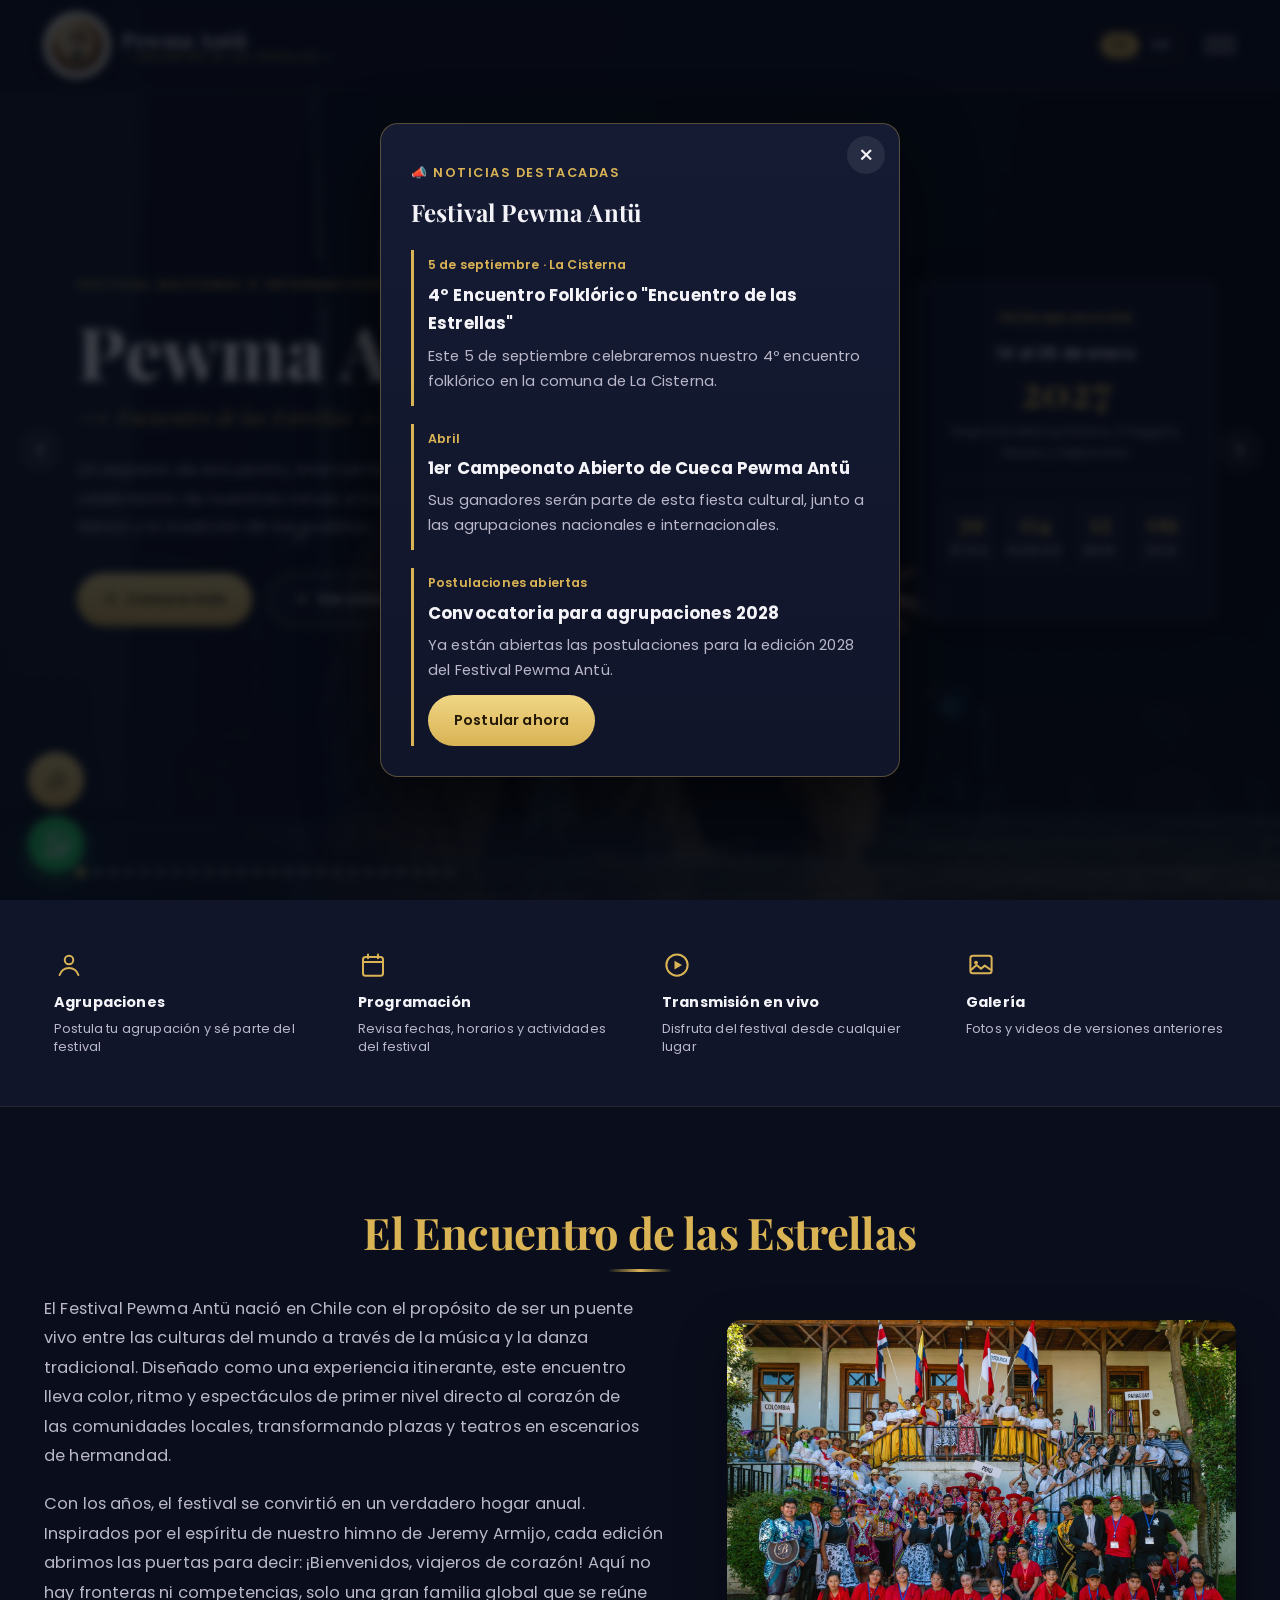
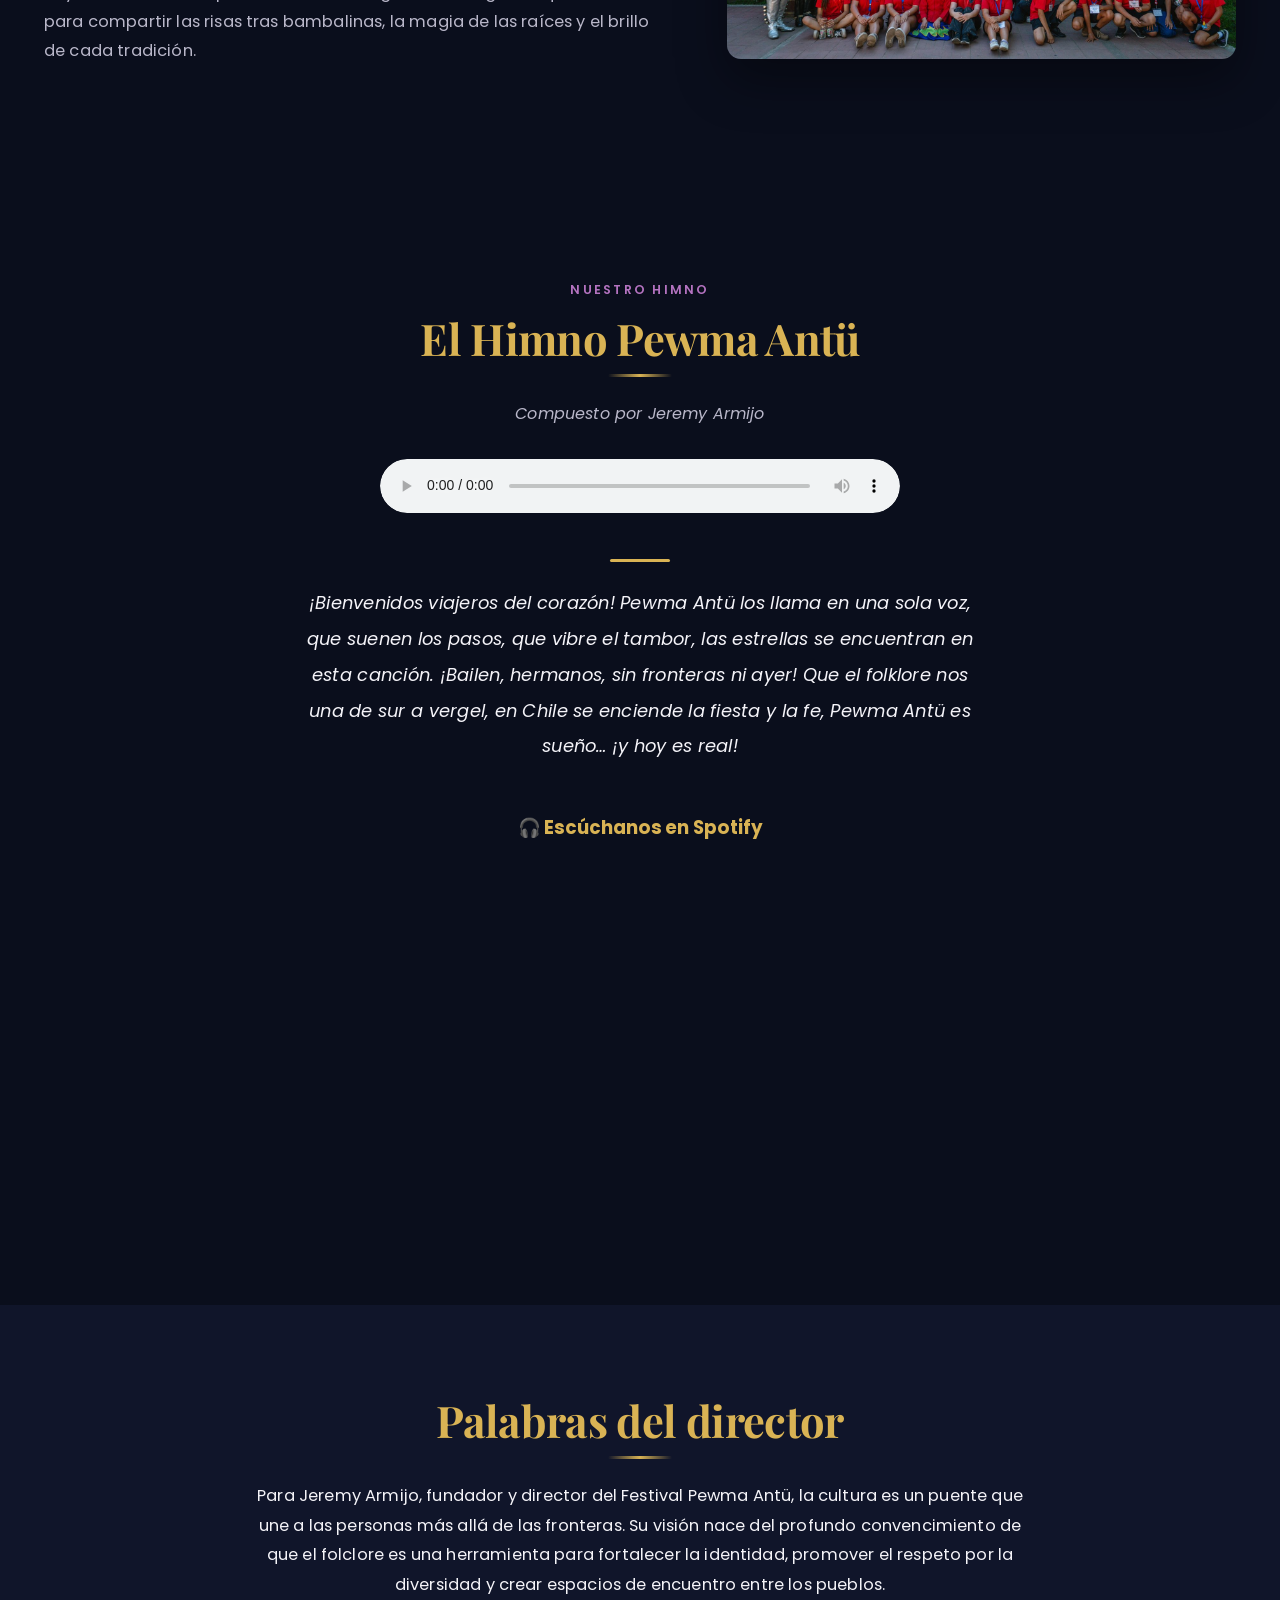
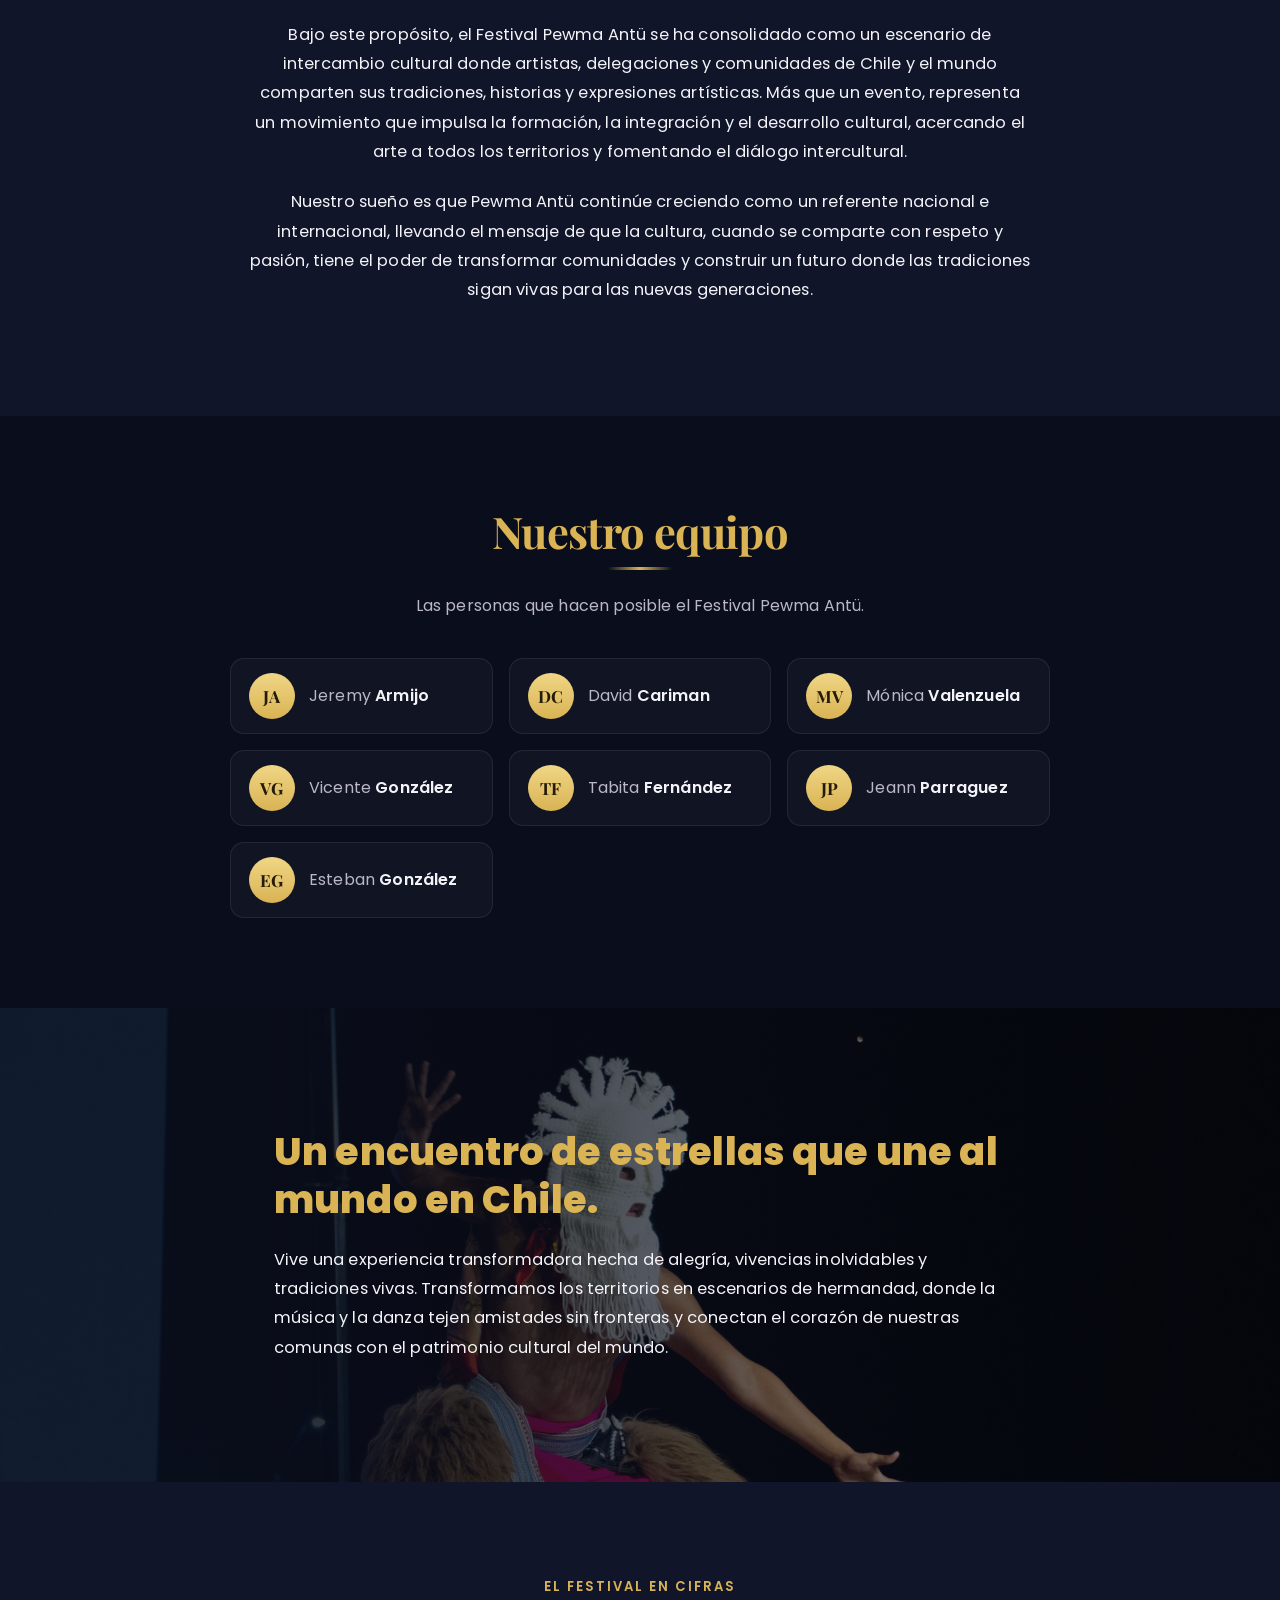
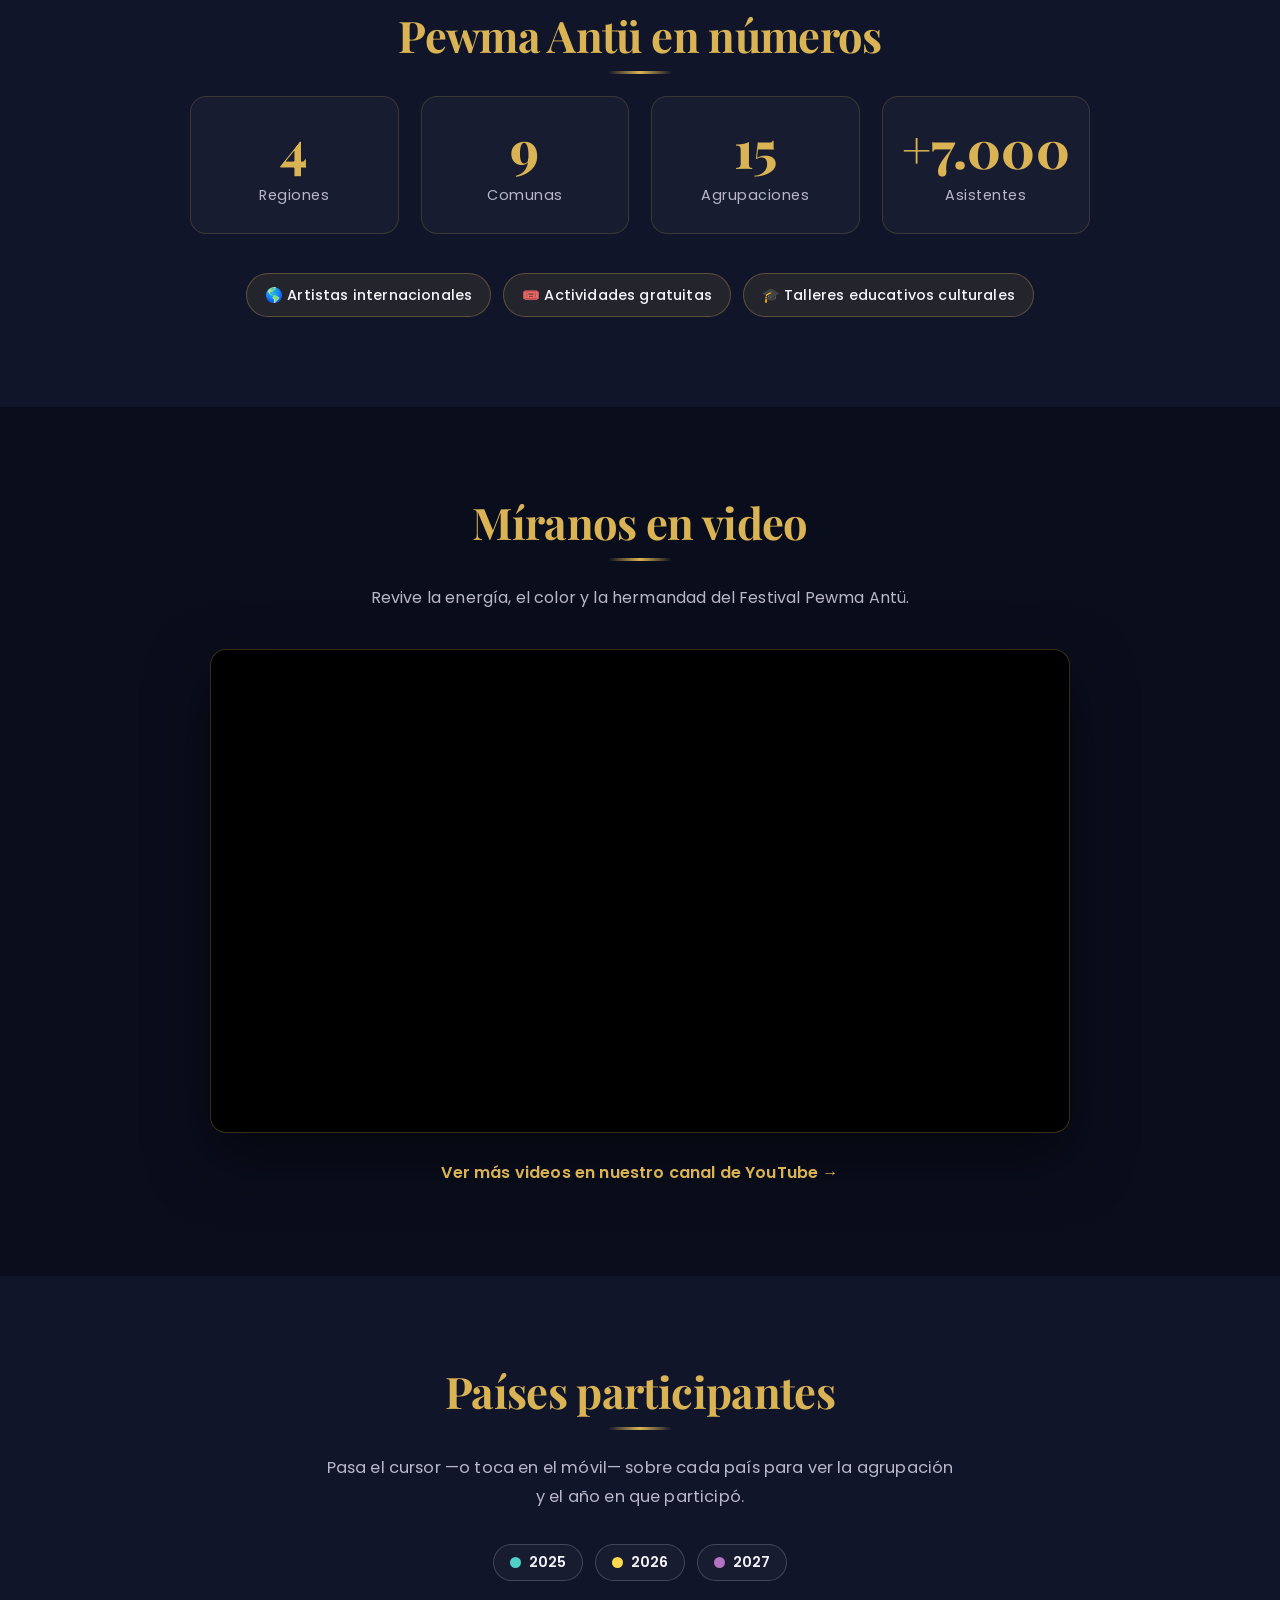
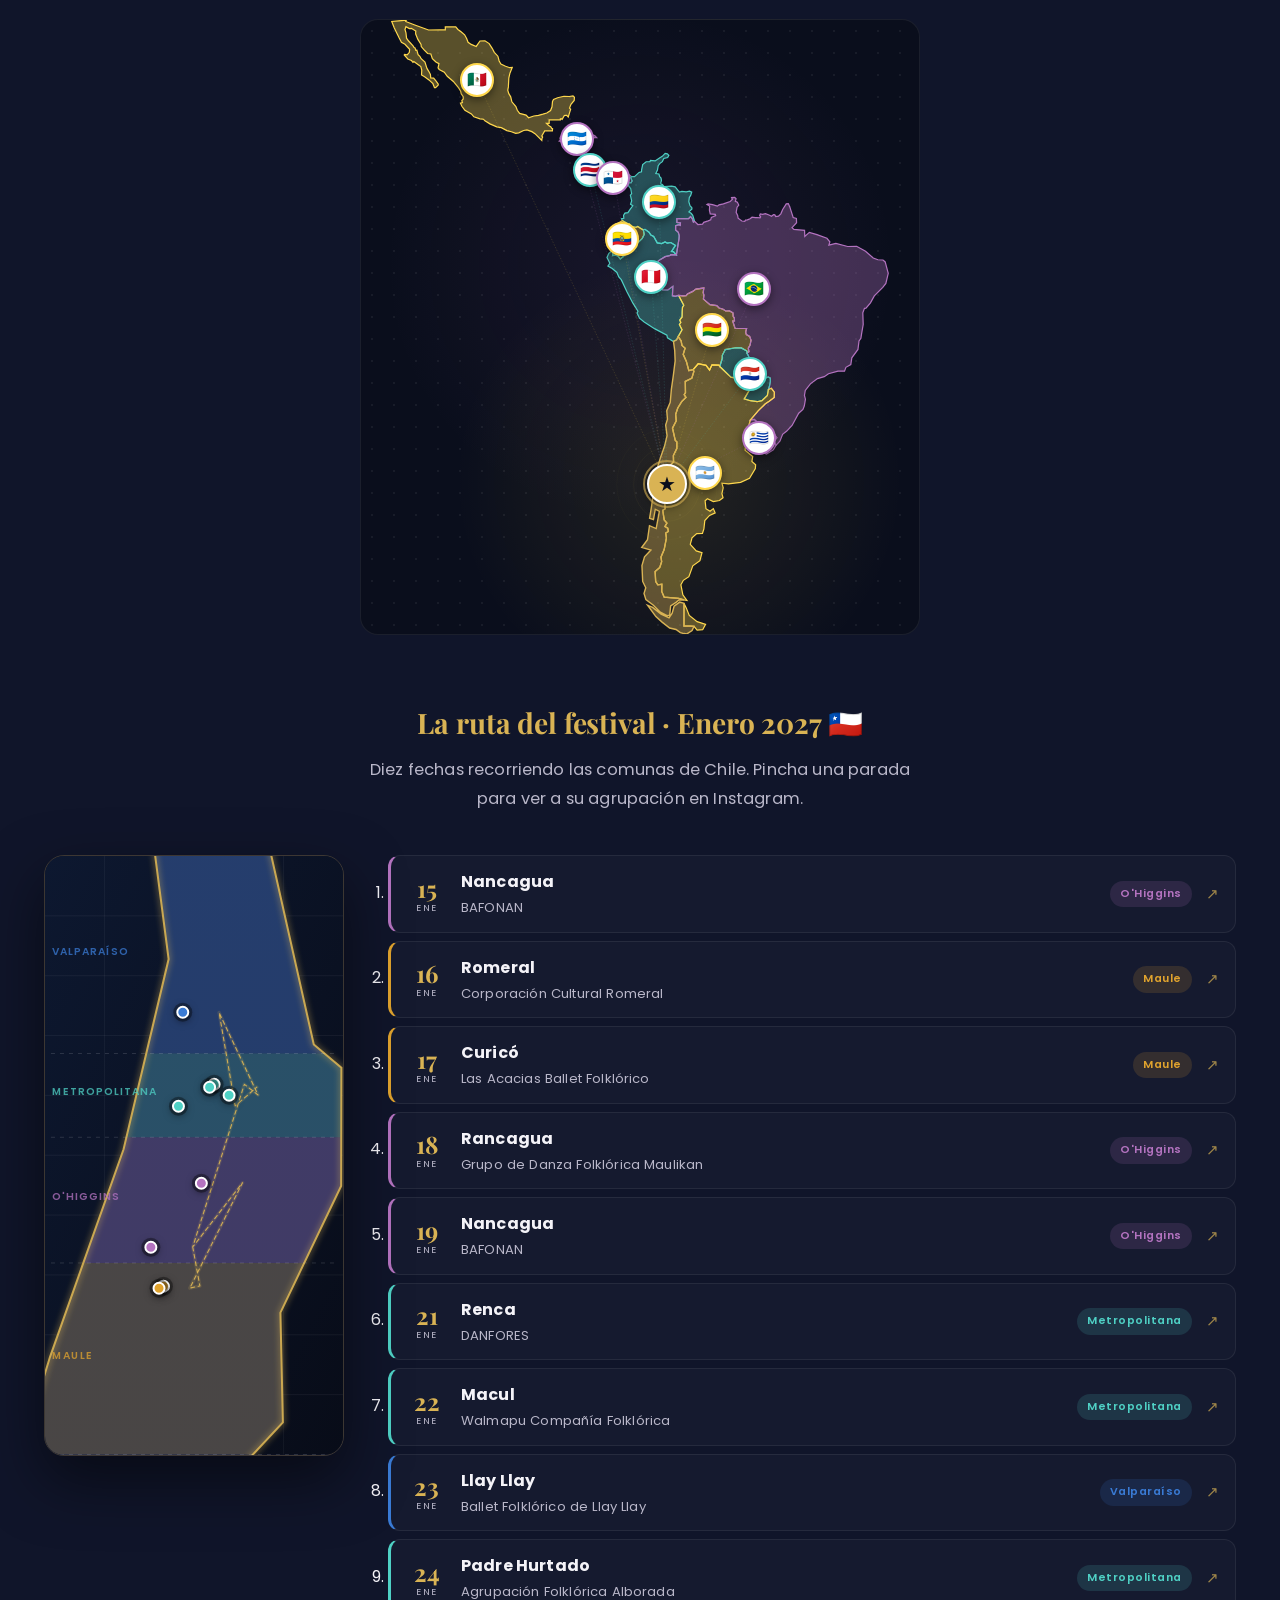
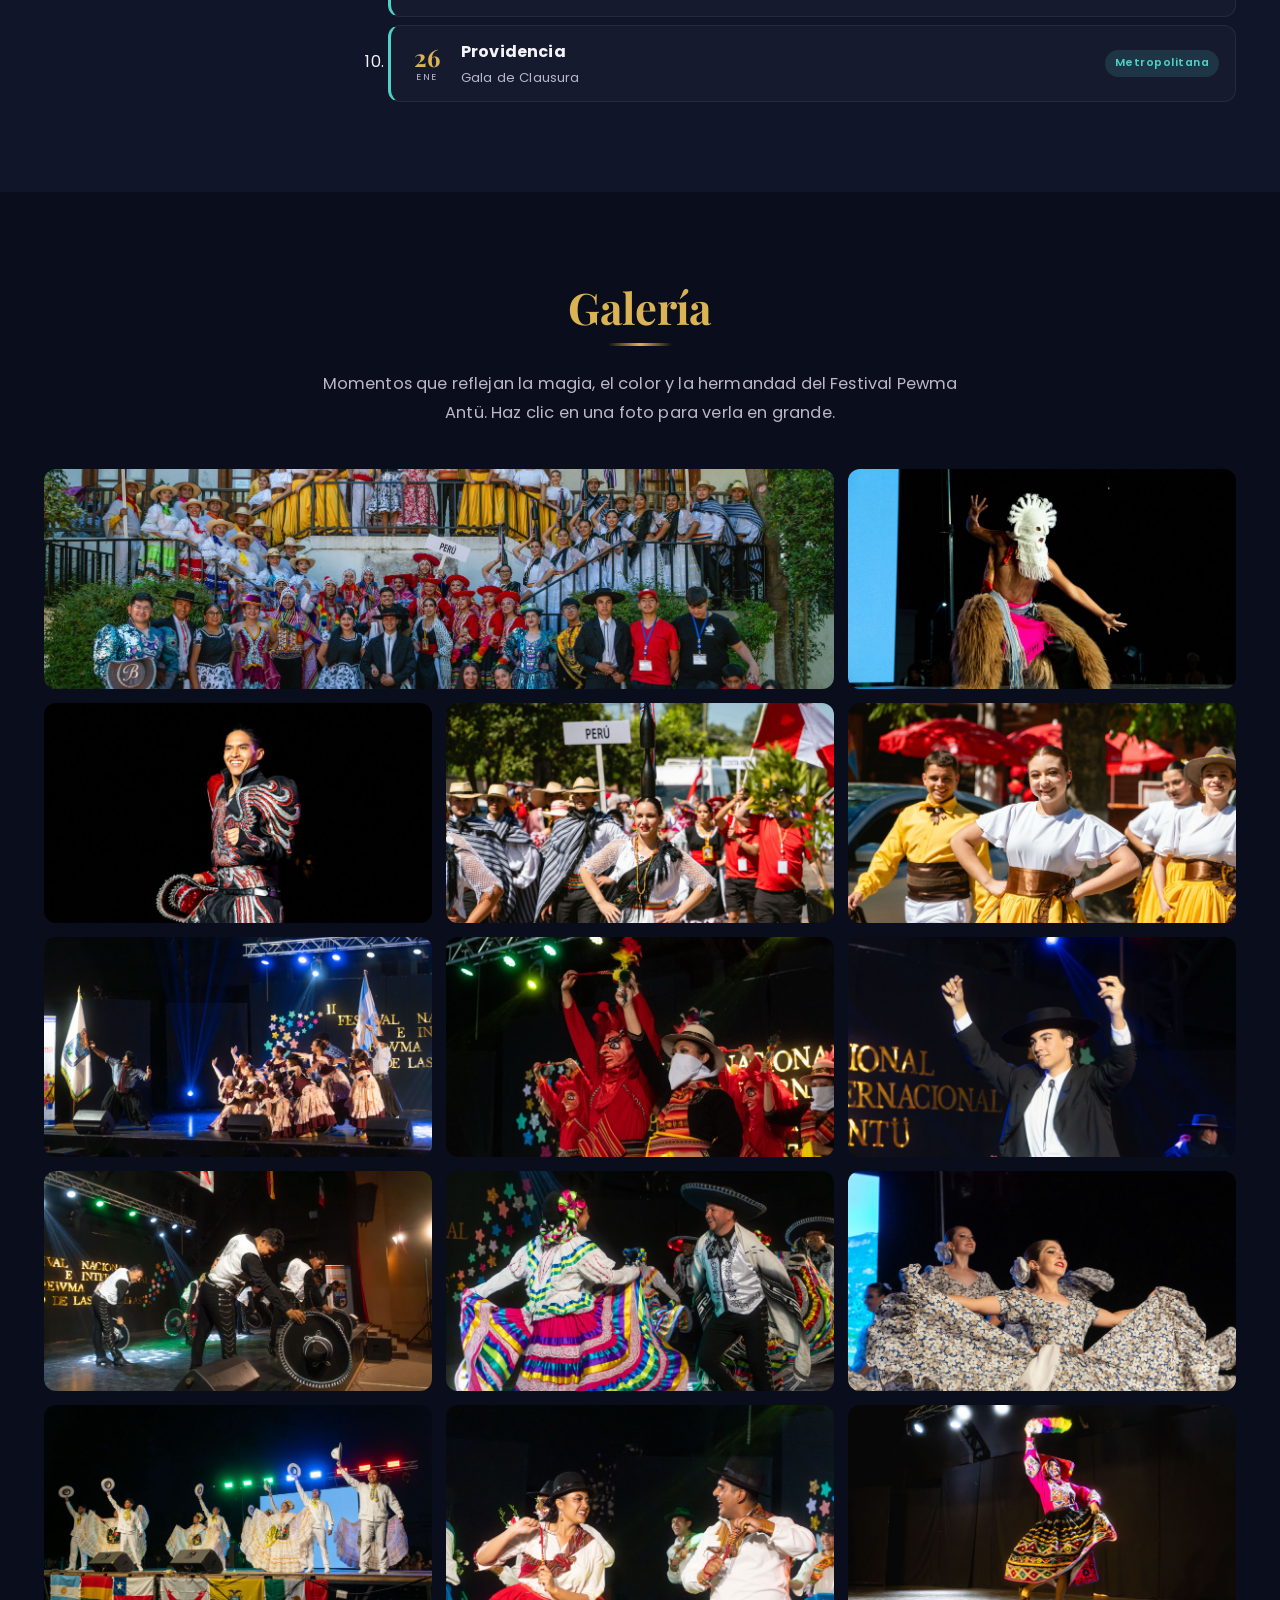
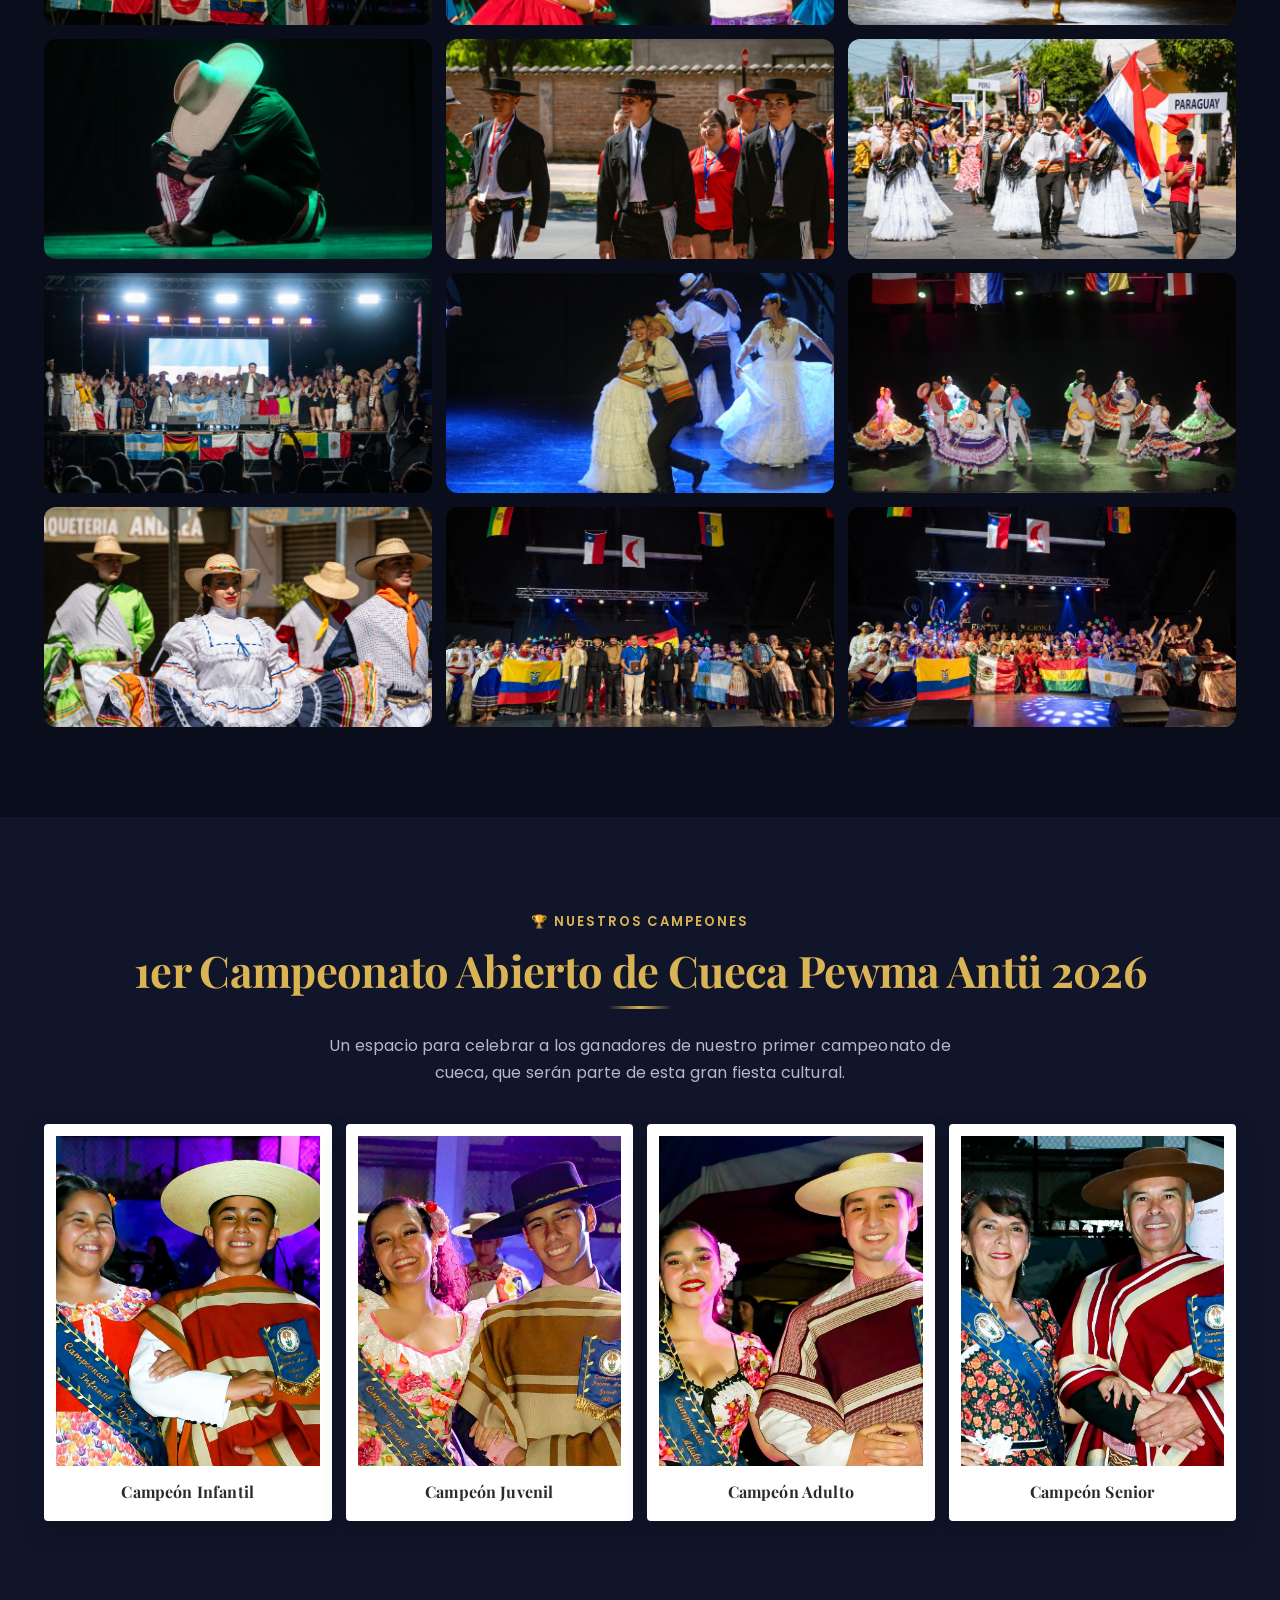
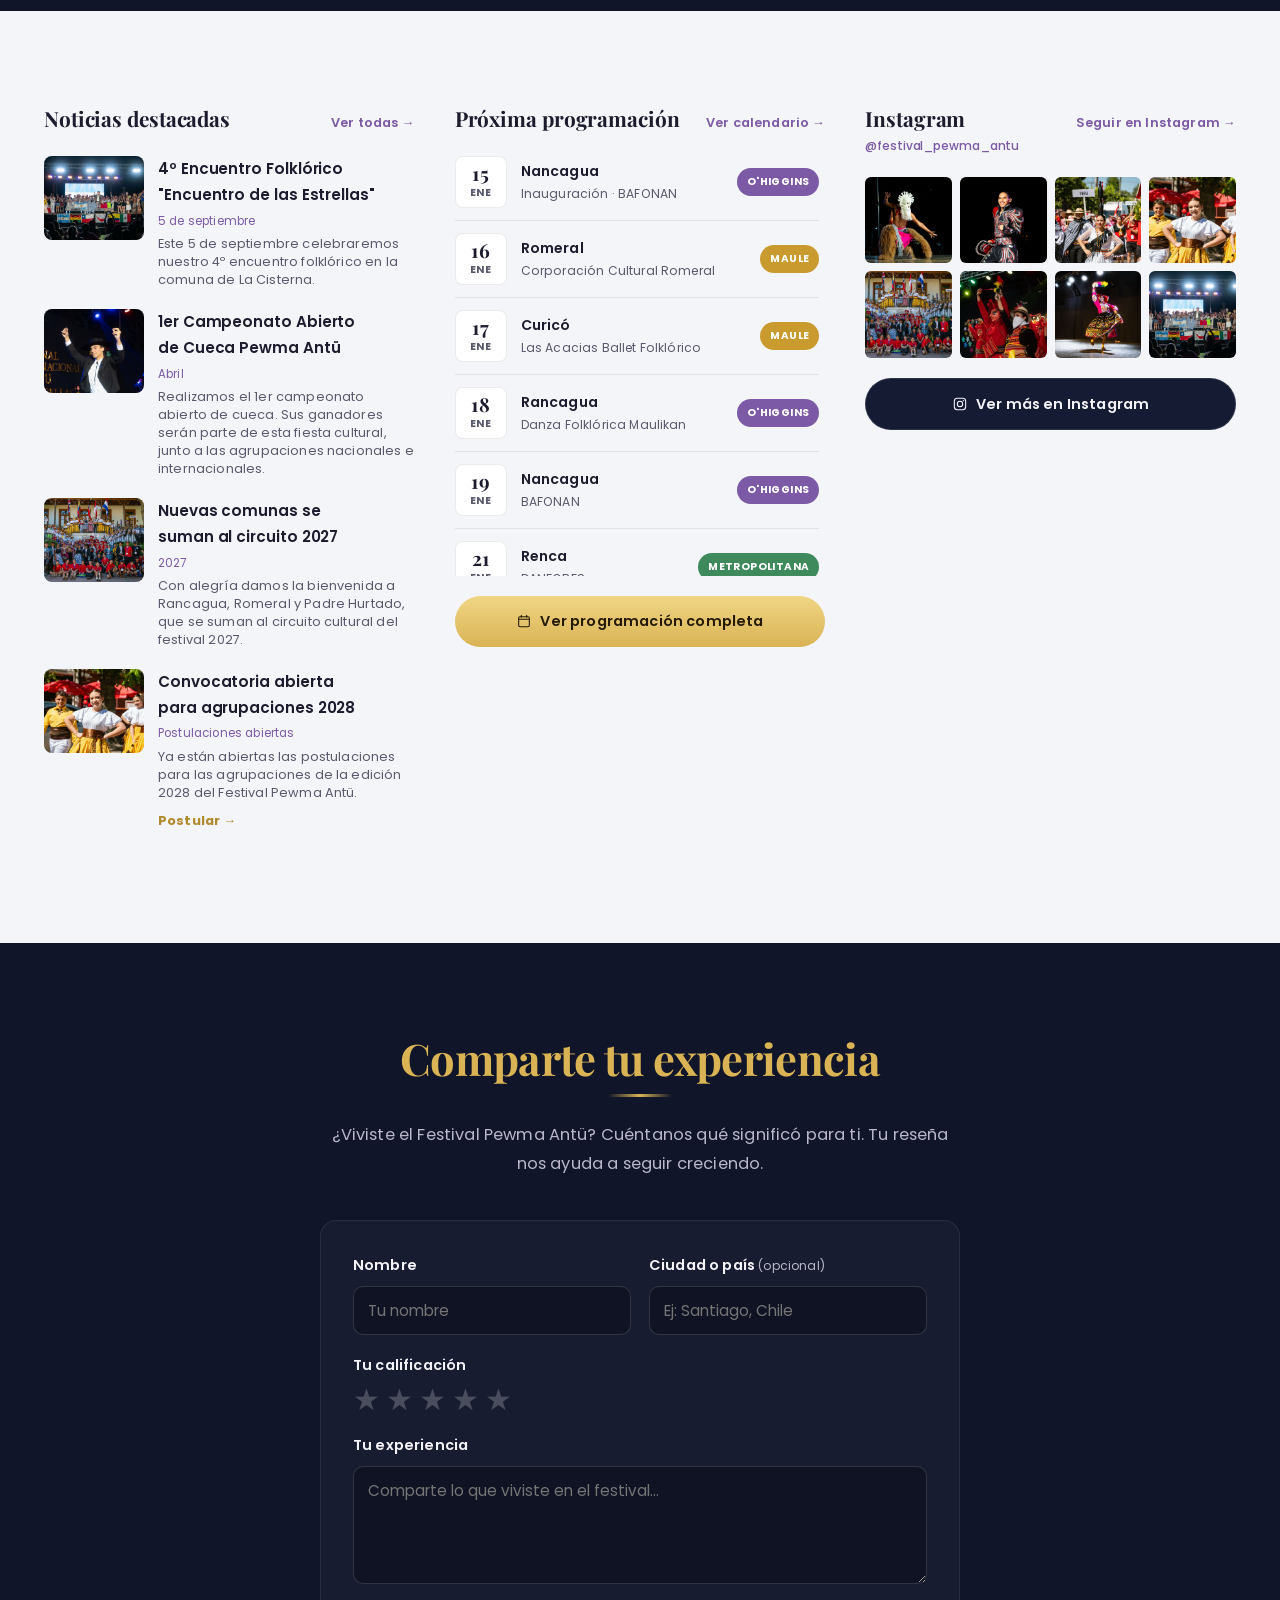
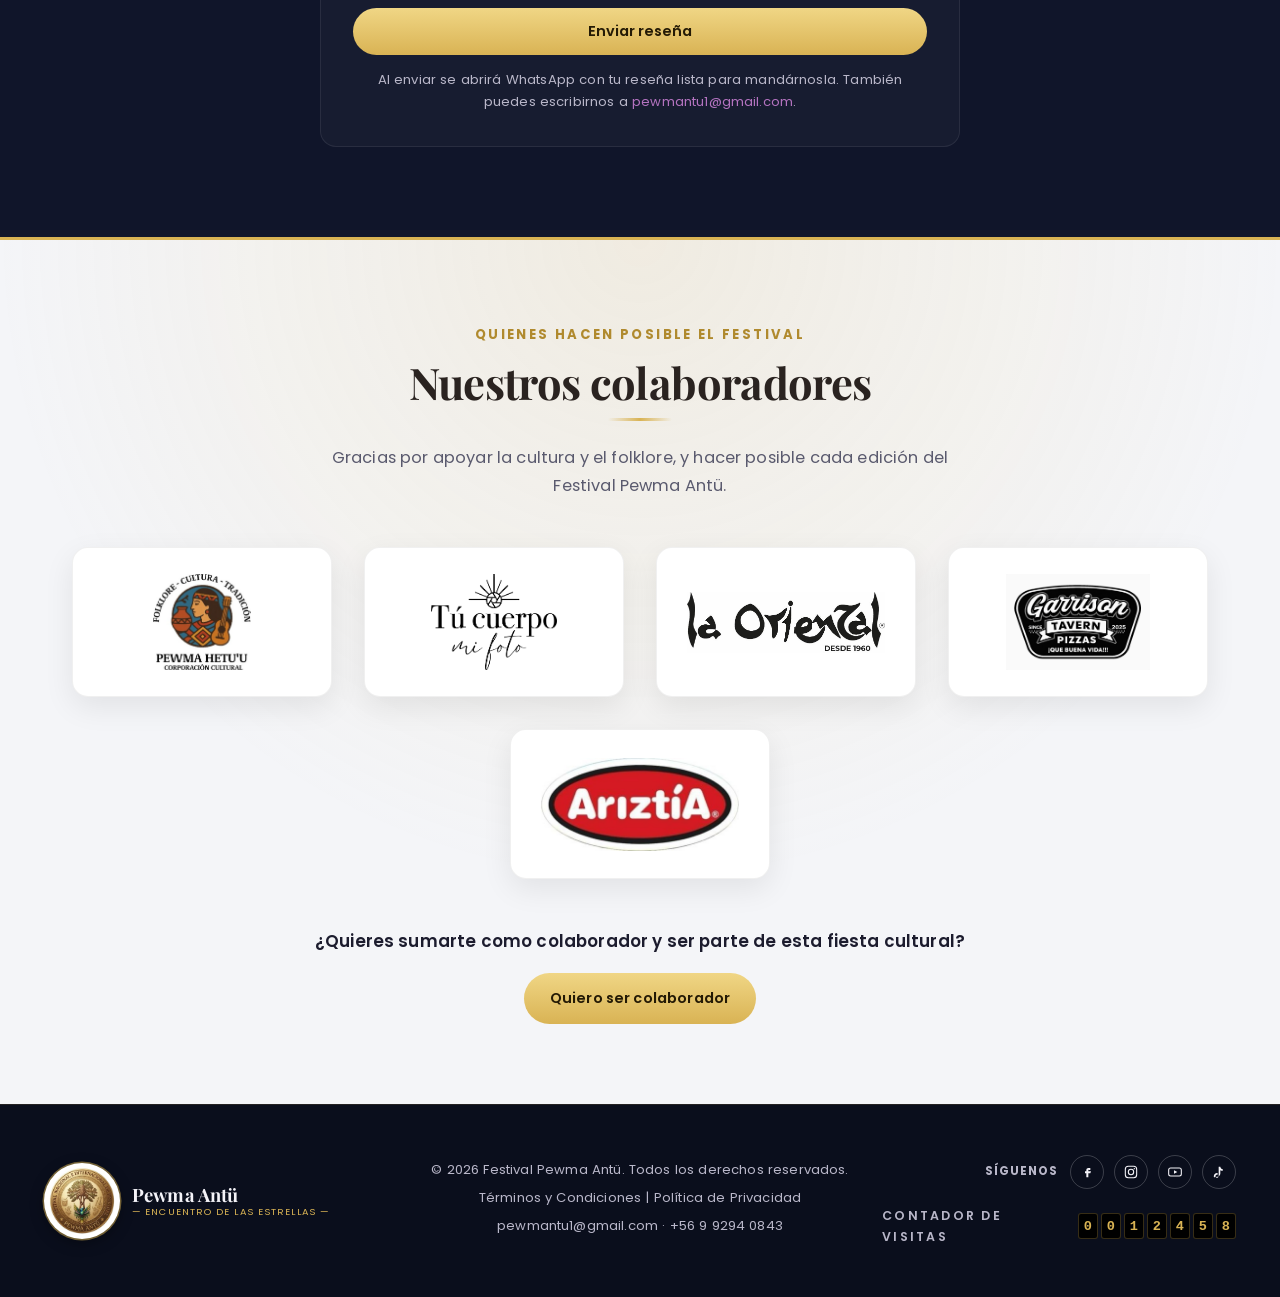
==== index.html @ 7120abb0 "Fix: la galeria quedaba invisible en celulares por el umbral de la animacion El observador de scroll" ====
<!DOCTYPE html>
<html lang="es">
<head>
  <meta charset="UTF-8" />
  <meta name="viewport" content="width=device-width, initial-scale=1.0" />
  <title>Festival Pewma Antü — Encuentro de las Estrellas</title>
  <meta name="description" content="Festival Nacional e Internacional de Folklore Pewma Antü: música, danza tradicional y hermandad cultural. 14 al 26 de enero de 2027." />

  <!-- Open Graph -->
  <meta property="og:title" content="Festival Pewma Antü — Encuentro de las Estrellas" />
  <meta property="og:description" content="Un espacio de encuentro, intercambio cultural y celebración de nuestras raíces a través de la música, la danza y la tradición de los pueblos." />
  <meta property="og:type" content="website" />
  <!-- TODO: idealmente una imagen recortada a 1200x630 para redes sociales -->
  <meta property="og:image" content="img/danzante-mascara.jpg" />

  <!-- Favicon: logo del festival -->
  <link rel="icon" href="img/logo.jpg" />

  <!-- Google Fonts: Playfair Display para títulos, Poppins para texto -->
  <link rel="preconnect" href="https://fonts.googleapis.com" />
  <link rel="preconnect" href="https://fonts.gstatic.com" crossorigin />
  <link href="https://fonts.googleapis.com/css2?family=Playfair+Display:wght@600;700;800&family=Poppins:wght@400;500;600;700&display=swap" rel="stylesheet" />

  <link rel="stylesheet" href="css/styles.css?v=35" />
</head>
<body>

  <!-- ===== NAVBAR ===== -->
  <header class="navbar" id="navbar">
    <div class="navbar__container">
      <a href="#inicio" class="navbar__brand" aria-label="Pewma Antü, ir al inicio">
        <img src="img/logo.jpg" alt="Logo del Festival Pewma Antü" class="navbar__logo-icon" width="46" height="46" />
        <span class="navbar__brand-text">
          <span class="navbar__brand-title">Pewma Antü</span>
          <span class="navbar__brand-sub">— Encuentro de las Estrellas —</span>
        </span>
      </a>

      <nav class="navbar__nav" id="navMenu" aria-label="Navegación principal">
        <a href="#inicio" class="navbar__link navbar__link--active">Inicio</a>

        <div class="navbar__item navbar__item--dropdown">
          <button class="navbar__link navbar__dropdown-toggle" aria-haspopup="true" aria-expanded="false">
            El Festival
            <svg width="12" height="12" viewBox="0 0 24 24" fill="none" aria-hidden="true"><path d="M6 9l6 6 6-6" stroke="currentColor" stroke-width="2" stroke-linecap="round" stroke-linejoin="round"/></svg>
          </button>
          <div class="navbar__dropdown-menu">
            <a href="#sobre">Sobre el festival</a>
            <a href="#vision">Palabras del director</a>
            <a href="#equipo">Nuestro equipo</a>
            <a href="#participantes">Países participantes</a>
            <a href="#himno">El himno</a>
          </div>
        </div>

        <div class="navbar__item navbar__item--dropdown">
          <button class="navbar__link navbar__dropdown-toggle" aria-haspopup="true" aria-expanded="false">
            Programación
            <svg width="12" height="12" viewBox="0 0 24 24" fill="none" aria-hidden="true"><path d="M6 9l6 6 6-6" stroke="currentColor" stroke-width="2" stroke-linecap="round" stroke-linejoin="round"/></svg>
          </button>
          <div class="navbar__dropdown-menu">
            <a href="#programacion">Próxima programación</a>
            <a href="#programacion">Calendario completo</a>
          </div>
        </div>

        <a href="https://docs.google.com/forms/d/1DiutEuJFgdkJIMiUUsCLzcAjeJ8zK-mjoTYxOxi1bxI/viewform" class="navbar__link" target="_blank" rel="noopener">Agrupaciones</a>

        <div class="navbar__item navbar__item--dropdown">
          <button class="navbar__link navbar__dropdown-toggle" aria-haspopup="true" aria-expanded="false">
            Galería
            <svg width="12" height="12" viewBox="0 0 24 24" fill="none" aria-hidden="true"><path d="M6 9l6 6 6-6" stroke="currentColor" stroke-width="2" stroke-linecap="round" stroke-linejoin="round"/></svg>
          </button>
          <div class="navbar__dropdown-menu">
            <a href="#galeria">Fotos</a>
            <a href="https://www.youtube.com/@FNIPewmant%C3%BC" target="_blank" rel="noopener">Videos</a>
          </div>
        </div>

        <a href="#noticias" class="navbar__link">Noticias</a>
        <a href="https://www.youtube.com/@FNIPewmant%C3%BC" class="navbar__link" target="_blank" rel="noopener">Transmisión en vivo</a>
        <a href="#contacto" class="navbar__link">Contacto</a>
      </nav>

      <div class="lang-switch" role="group" aria-label="Idioma / Language">
        <button type="button" class="lang-switch__btn is-active" data-lang="es">ES</button>
        <button type="button" class="lang-switch__btn" data-lang="en">EN</button>
      </div>

      <button class="navbar__toggle" id="navToggle" aria-label="Abrir menú de navegación" aria-expanded="false" aria-controls="navMenu">
        <span></span><span></span><span></span>
      </button>
    </div>
  </header>

  <main>
    <!-- ===== HERO / CARRUSEL ===== -->
    <section class="hero" id="inicio" aria-label="Presentación del festival">
      <div class="hero__carousel" id="heroCarousel">

        <div class="hero__slide hero__slide--active" data-slide="0">
          <img src="img/danzante-mascara.jpg" alt="Danzante con máscara tejida blanca y traje tradicional durante una presentación nocturna" class="hero__bg-img" id="hero-img" />
          <div class="hero__overlay"></div>
        </div>

        <div class="hero__slide" data-slide="1">
          <img src="img/caporal.jpg" alt="Bailarín con traje de caporal bordado en rojo y plateado sonriendo en el escenario" class="hero__bg-img" />
          <div class="hero__overlay"></div>
        </div>

        <div class="hero__slide" data-slide="2">
          <img src="img/pasacalle-peru.jpg" alt="Bailarina de la delegación de Perú en el pasacalle del festival" class="hero__bg-img" />
          <div class="hero__overlay"></div>
        </div>

        <div class="hero__slide" data-slide="3">
          <img src="img/pasacalle-amarillo.jpg" alt="Jóvenes bailarines con trajes amarillos y blancos sonriendo en el pasacalle" class="hero__bg-img" />
          <div class="hero__overlay"></div>
        </div>

        <div class="hero__slide" data-slide="4">
          <img src="img/grupo-internacional.jpg" alt="Delegaciones internacionales del festival con las banderas de sus países" class="hero__bg-img" />
          <div class="hero__overlay"></div>
        </div>
        <div class="hero__slide" data-slide="5">
          <img src="img/galeria-01.jpg" alt="Agrupación en el escenario del Festival Pewma Antü" class="hero__bg-img" />
          <div class="hero__overlay"></div>
        </div>
        <div class="hero__slide" data-slide="6">
          <img src="img/galeria-02.jpg" alt="Danza tradicional con trajes rojos y máscaras en el escenario" class="hero__bg-img" />
          <div class="hero__overlay"></div>
        </div>
        <div class="hero__slide" data-slide="7">
          <img src="img/galeria-03.jpg" alt="Bailarín de cueca con sombrero levantando los brazos" class="hero__bg-img" />
          <div class="hero__overlay"></div>
        </div>
        <div class="hero__slide" data-slide="8">
          <img src="img/galeria-04.jpg" alt="Bailarines con trajes negros tradicionales en escena" class="hero__bg-img" />
          <div class="hero__overlay"></div>
        </div>
        <div class="hero__slide" data-slide="9">
          <img src="img/galeria-05.jpg" alt="Pareja de baile con trajes coloridos girando en el escenario" class="hero__bg-img" />
          <div class="hero__overlay"></div>
        </div>
        <div class="hero__slide" data-slide="10">
          <img src="img/galeria-06.jpg" alt="Dos bailarinas con vestidos floreados tradicionales" class="hero__bg-img" />
          <div class="hero__overlay"></div>
        </div>
        <div class="hero__slide" data-slide="11">
          <img src="img/galeria-07.jpg" alt="Delegaciones en el escenario con las banderas de sus países" class="hero__bg-img" />
          <div class="hero__overlay"></div>
        </div>
        <div class="hero__slide" data-slide="12">
          <img src="img/galeria-08.jpg" alt="Pareja con trajes tradicionales rojos en el escenario" class="hero__bg-img" />
          <div class="hero__overlay"></div>
        </div>
        <div class="hero__slide" data-slide="13">
          <img src="img/galeria-09.jpg" alt="Bailarina con vestido andino colorido en plena danza" class="hero__bg-img" />
          <div class="hero__overlay"></div>
        </div>
        <div class="hero__slide" data-slide="14">
          <img src="img/galeria-10.jpg" alt="Danzante con traje verde y sombrero alto bajo luces de escenario" class="hero__bg-img" />
          <div class="hero__overlay"></div>
        </div>
        <div class="hero__slide" data-slide="15">
          <img src="img/galeria-11.jpg" alt="Delegación caminando en el pasacalle del festival" class="hero__bg-img" />
          <div class="hero__overlay"></div>
        </div>
        <div class="hero__slide" data-slide="16">
          <img src="img/galeria-12.jpg" alt="Pasacalle con las banderas de Perú y Paraguay" class="hero__bg-img" />
          <div class="hero__overlay"></div>
        </div>
        <div class="hero__slide" data-slide="17">
          <img src="img/galeria-13.jpg" alt="Gran final en el escenario con delegaciones y banderas" class="hero__bg-img" />
          <div class="hero__overlay"></div>
        </div>
        <div class="hero__slide" data-slide="18">
          <img src="img/galeria-14.jpg" alt="Bailarines con vestidos blancos tradicionales en el escenario" class="hero__bg-img" />
          <div class="hero__overlay"></div>
        </div>
        <div class="hero__slide" data-slide="19">
          <img src="img/campeon-1.jpg" alt="Agrupaciones bailando en el escenario del festival" class="hero__bg-img" />
          <div class="hero__overlay"></div>
        </div>
        <div class="hero__slide" data-slide="20">
          <img src="img/campeon-2.jpg" alt="Premiación con las delegaciones internacionales" class="hero__bg-img" />
          <div class="hero__overlay"></div>
        </div>
        <div class="hero__slide" data-slide="21">
          <img src="img/campeon-3.jpg" alt="Integrantes del festival con sus trajes tradicionales" class="hero__bg-img" />
          <div class="hero__overlay"></div>
        </div>
        <div class="hero__slide" data-slide="22">
          <img src="img/campeon-4.jpg" alt="Baile de las agrupaciones bajo las banderas" class="hero__bg-img" />
          <div class="hero__overlay"></div>
        </div>
        <div class="hero__slide" data-slide="23">
          <img src="img/campeon-5.jpg" alt="Foto grupal del festival con las delegaciones y banderas" class="hero__bg-img" />
          <div class="hero__overlay"></div>
        </div>

        <!-- Contenido de texto, fijo sobre el carrusel -->
        <div class="hero__content">
          <p class="hero__eyebrow fade-in">Festival Nacional e Internacional de Folklore</p>
          <h1 class="hero__title fade-in">Pewma Antü</h1>
          <p class="hero__ornament-line fade-in"><span class="hero__ornament">⟶</span> Encuentro de las Estrellas <span class="hero__ornament">⟵</span></p>
          <p class="hero__text fade-in">Un espacio de encuentro, intercambio cultural y celebración de nuestras raíces a través de la música, la danza y la tradición de los pueblos.</p>
          <div class="hero__actions fade-in">
            <a href="#sobre" class="btn btn--gold" data-scroll>
              <svg width="16" height="16" viewBox="0 0 24 24" fill="none" aria-hidden="true"><path d="M12 2l2.6 6.6L21 11l-6.4 2.4L12 20l-2.6-6.6L3 11l6.4-2.4L12 2z" stroke="currentColor" stroke-width="1.6" stroke-linejoin="round"/></svg>
              Conoce más
            </a>
            <a href="#video" class="btn btn--outline" data-scroll>
              <svg width="14" height="14" viewBox="0 0 24 24" fill="currentColor" aria-hidden="true"><path d="M8 5v14l11-7z"/></svg>
              Ver video
            </a>
          </div>
        </div>

        <!-- Tarjeta flotante: próxima edición + contador -->
        <aside class="edition-card fade-in" aria-label="Próxima edición del festival">
          <p class="edition-card__eyebrow">Próxima edición</p>
          <p class="edition-card__dates">14 al 26 de enero</p>
          <p class="edition-card__year">2027</p>
          <p class="edition-card__regions">Regiones Metropolitana, O'Higgins, Maule y Valparaíso</p>

          <div class="edition-card__divider"></div>

          <div class="countdown" id="countdown" aria-live="polite">
            <div class="countdown__block">
              <span class="countdown__number" id="cd-days">00</span>
              <span class="countdown__label">Días</span>
            </div>
            <div class="countdown__block">
              <span class="countdown__number" id="cd-hours">00</span>
              <span class="countdown__label">Horas</span>
            </div>
            <div class="countdown__block">
              <span class="countdown__number" id="cd-minutes">00</span>
              <span class="countdown__label">Min</span>
            </div>
            <div class="countdown__block">
              <span class="countdown__number" id="cd-seconds">00</span>
              <span class="countdown__label">Seg</span>
            </div>
          </div>

        </aside>

        <!-- Flechas -->
        <button class="hero__arrow hero__arrow--prev" id="prevSlide" aria-label="Diapositiva anterior">
          <svg width="22" height="22" viewBox="0 0 24 24" fill="none" aria-hidden="true"><path d="M15 18l-6-6 6-6" stroke="currentColor" stroke-width="2" stroke-linecap="round" stroke-linejoin="round"/></svg>
        </button>
        <button class="hero__arrow hero__arrow--next" id="nextSlide" aria-label="Siguiente diapositiva">
          <svg width="22" height="22" viewBox="0 0 24 24" fill="none" aria-hidden="true"><path d="M9 18l6-6-6-6" stroke="currentColor" stroke-width="2" stroke-linecap="round" stroke-linejoin="round"/></svg>
        </button>

        <!-- Indicadores (se generan dinámicamente en js/main.js según el nº de fotos) -->
        <div class="hero__indicators" id="heroIndicators" role="tablist" aria-label="Seleccionar diapositiva"></div>
      </div>
    </section>

    <!-- ===== FRANJA DE ACCESOS RÁPIDOS ===== -->
    <section class="quick-links" id="agrupaciones" aria-label="Accesos rápidos">
      <div class="container quick-links__grid">
        <a href="https://docs.google.com/forms/d/1DiutEuJFgdkJIMiUUsCLzcAjeJ8zK-mjoTYxOxi1bxI/viewform" class="quick-link fade-in" target="_blank" rel="noopener">
          <svg class="quick-link__icon" width="30" height="30" viewBox="0 0 24 24" fill="none" aria-hidden="true"><circle cx="12" cy="8" r="3.4" stroke="currentColor" stroke-width="1.6"/><path d="M4.5 20c1.3-3.6 4.2-5.6 7.5-5.6s6.2 2 7.5 5.6" stroke="currentColor" stroke-width="1.6" stroke-linecap="round"/></svg>
          <span class="quick-link__title">Agrupaciones</span>
          <span class="quick-link__text">Postula tu agrupación y sé parte del festival</span>
        </a>
        <a href="#programacion" class="quick-link fade-in">
          <svg class="quick-link__icon" width="30" height="30" viewBox="0 0 24 24" fill="none" aria-hidden="true"><rect x="4" y="5.5" width="16" height="15" rx="2" stroke="currentColor" stroke-width="1.6"/><path d="M4 9.5h16M8 3.5v3M16 3.5v3" stroke="currentColor" stroke-width="1.6" stroke-linecap="round"/></svg>
          <span class="quick-link__title">Programación</span>
          <span class="quick-link__text">Revisa fechas, horarios y actividades del festival</span>
        </a>
        <a href="https://www.youtube.com/@FNIPewmant%C3%BC" class="quick-link fade-in" target="_blank" rel="noopener">
          <svg class="quick-link__icon" width="30" height="30" viewBox="0 0 24 24" fill="none" aria-hidden="true"><circle cx="12" cy="12" r="8.5" stroke="currentColor" stroke-width="1.6"/><path d="M10 8.5l6 3.5-6 3.5v-7z" fill="currentColor"/></svg>
          <span class="quick-link__title">Transmisión en vivo</span>
          <span class="quick-link__text">Disfruta del festival desde cualquier lugar</span>
        </a>
        <a href="#galeria" class="quick-link fade-in">
          <svg class="quick-link__icon" width="30" height="30" viewBox="0 0 24 24" fill="none" aria-hidden="true"><rect x="3.5" y="4.5" width="17" height="14" rx="2" stroke="currentColor" stroke-width="1.6"/><circle cx="8" cy="10" r="1.5" fill="currentColor"/><path d="M4 16l4.5-4 3.5 3 3-2.5 5 3.5" stroke="currentColor" stroke-width="1.6" stroke-linejoin="round"/></svg>
          <span class="quick-link__title">Galería</span>
          <span class="quick-link__text">Fotos y videos de versiones anteriores</span>
        </a>
      </div>
    </section>

    <!-- ===== SOBRE EL FESTIVAL (contenido original conservado) ===== -->
    <section class="about" id="sobre" aria-label="Sobre el festival">
      <div class="container">
        <h2 class="section-title section-title--center fade-in">El Encuentro de las Estrellas</h2>
      </div>
      <div class="container about__grid">
        <div class="about__text fade-in">
          <p>El Festival Pewma Antü nació en Chile con el propósito de ser un puente vivo entre las culturas del mundo a través de la música y la danza tradicional. Diseñado como una experiencia itinerante, este encuentro lleva color, ritmo y espectáculos de primer nivel directo al corazón de las comunidades locales, transformando plazas y teatros en escenarios de hermandad.</p>
          <p>Con los años, el festival se convirtió en un verdadero hogar anual. Inspirados por el espíritu de nuestro himno de Jeremy Armijo, cada edición abrimos las puertas para decir: ¡Bienvenidos, viajeros de corazón! Aquí no hay fronteras ni competencias, solo una gran familia global que se reúne para compartir las risas tras bambalinas, la magia de las raíces y el brillo de cada tradición.</p>
        </div>
        <div class="about__image fade-in">
          <img src="img/grupo-internacional.jpg" alt="Delegaciones internacionales del festival posando con las banderas de sus países" id="about-dancer" />
        </div>
      </div>
    </section>

    <!-- ===== EL HIMNO ===== -->
    <section class="anthem" id="himno" aria-label="El himno del festival">
      <div class="container anthem__inner fade-in">
        <span class="anthem__eyebrow">Nuestro himno</span>
        <h2 class="section-title section-title--center">El Himno Pewma Antü</h2>
        <p class="anthem__author">Compuesto por Jeremy Armijo</p>

        <div class="anthem__player">
          <audio controls preload="metadata">
            <source src="audio/himno-pewma-antu.mp3" type="audio/mpeg" />
            Tu navegador no soporta el reproductor de audio. Puedes
            <a href="audio/himno-pewma-antu.mp3">descargar el himno aquí</a>.
          </audio>
        </div>

        <blockquote class="anthem__lyrics">
          ¡Bienvenidos viajeros del corazón! Pewma Antü los llama en una sola voz,
          que suenen los pasos, que vibre el tambor, las estrellas se encuentran en esta canción.
          ¡Bailen, hermanos, sin fronteras ni ayer! Que el folklore nos una de sur a vergel,
          en Chile se enciende la fiesta y la fe, Pewma Antü es sueño… ¡y hoy es real!
        </blockquote>

        <div class="anthem__spotify">
          <h3 class="anthem__spotify-title">🎧 Escúchanos en Spotify</h3>
          <iframe class="anthem__spotify-player"
            src="https://open.spotify.com/embed/album/08MApNL605cPwxwQITGpCj?utm_source=generator"
            width="100%" height="352" frameborder="0"
            allow="autoplay; clipboard-write; encrypted-media; fullscreen; picture-in-picture"
            allowfullscreen
            title="Reproductor de Spotify del Festival Pewma Antü"></iframe>
        </div>
      </div>
    </section>

    <!-- ===== PALABRAS DEL DIRECTOR ===== -->
    <section class="vision" id="vision" aria-label="Palabras del director">
      <div class="container vision__inner fade-in">
        <h2 class="section-title section-title--center">Palabras del director</h2>
        <p>Para Jeremy Armijo, fundador y director del Festival Pewma Antü, la cultura es un puente que une a las personas más allá de las fronteras. Su visión nace del profundo convencimiento de que el folclore es una herramienta para fortalecer la identidad, promover el respeto por la diversidad y crear espacios de encuentro entre los pueblos.</p>
        <p>Bajo este propósito, el Festival Pewma Antü se ha consolidado como un escenario de intercambio cultural donde artistas, delegaciones y comunidades de Chile y el mundo comparten sus tradiciones, historias y expresiones artísticas. Más que un evento, representa un movimiento que impulsa la formación, la integración y el desarrollo cultural, acercando el arte a todos los territorios y fomentando el diálogo intercultural.</p>
        <p>Nuestro sueño es que Pewma Antü continúe creciendo como un referente nacional e internacional, llevando el mensaje de que la cultura, cuando se comparte con respeto y pasión, tiene el poder de transformar comunidades y construir un futuro donde las tradiciones sigan vivas para las nuevas generaciones.</p>
      </div>
    </section>

    <!-- ===== NUESTRO EQUIPO ===== -->
    <section class="team" id="equipo" aria-label="Nuestro equipo">
      <div class="container">
        <h2 class="section-title section-title--center fade-in">Nuestro equipo</h2>
        <p class="team__intro fade-in">Las personas que hacen posible el Festival Pewma Antü.</p>
        <div class="team__list">
          <article class="team-member fade-in">
            <span class="team-member__mono" aria-hidden="true">JA</span>
            <span class="team-member__name">Jeremy <strong>Armijo</strong></span>
          </article>
          <article class="team-member fade-in">
            <span class="team-member__mono" aria-hidden="true">DC</span>
            <span class="team-member__name">David <strong>Cariman</strong></span>
          </article>
          <article class="team-member fade-in">
            <span class="team-member__mono" aria-hidden="true">MV</span>
            <span class="team-member__name">Mónica <strong>Valenzuela</strong></span>
          </article>
          <article class="team-member fade-in">
            <span class="team-member__mono" aria-hidden="true">VG</span>
            <span class="team-member__name">Vicente <strong>González</strong></span>
          </article>
          <article class="team-member fade-in">
            <span class="team-member__mono" aria-hidden="true">TF</span>
            <span class="team-member__name">Tabita <strong>Fernández</strong></span>
          </article>
          <article class="team-member fade-in">
            <span class="team-member__mono" aria-hidden="true">JP</span>
            <span class="team-member__name">Jeann <strong>Parraguez</strong></span>
          </article>
          <article class="team-member fade-in">
            <span class="team-member__mono" aria-hidden="true">EG</span>
            <span class="team-member__name">Esteban <strong>González</strong></span>
          </article>
        </div>
      </div>
    </section>

    <!-- ===== BANDA / FRASE DESTACADA ===== -->
    <section class="banner" aria-label="Un encuentro que une al mundo">
      <img src="img/danzante-mascara.jpg" alt="" class="banner__bg" aria-hidden="true" />
      <div class="banner__overlay"></div>
      <div class="container banner__content fade-in">
        <h2 class="banner__title">Un encuentro de estrellas que une al mundo en Chile.</h2>
        <p class="banner__text">Vive una experiencia transformadora hecha de alegría, vivencias inolvidables y tradiciones vivas. Transformamos los territorios en escenarios de hermandad, donde la música y la danza tejen amistades sin fronteras y conectan el corazón de nuestras comunas con el patrimonio cultural del mundo.</p>
      </div>
    </section>

    <!-- ===== ESTADÍSTICAS / CIFRAS ===== -->
    <section class="stats" id="cifras" aria-label="El festival en cifras">
      <div class="container">
        <span class="stats__eyebrow fade-in">El festival en cifras</span>
        <h2 class="section-title section-title--center fade-in">Pewma Antü en números</h2>
        <div class="stats__grid fade-in">
          <div class="stat">
            <span class="stat__num" data-count="4">4</span>
            <span class="stat__label">Regiones</span>
          </div>
          <div class="stat">
            <span class="stat__num" data-count="9">9</span>
            <span class="stat__label">Comunas</span>
          </div>
          <div class="stat">
            <span class="stat__num" data-count="15">15</span>
            <span class="stat__label">Agrupaciones</span>
          </div>
          <div class="stat">
            <span class="stat__num" data-count="7000" data-prefix="+">+7.000</span>
            <span class="stat__label">Asistentes</span>
          </div>
        </div>
        <div class="stats__tags fade-in">
          <span class="stats__tag">🌎 Artistas internacionales</span>
          <span class="stats__tag">🎟️ Actividades gratuitas</span>
          <span class="stats__tag">🎓 Talleres educativos culturales</span>
        </div>
      </div>
    </section>

    <!-- ===== VIDEO ===== -->
    <section class="video" id="video" aria-label="Video del festival">
      <div class="container">
        <h2 class="section-title section-title--center fade-in">Míranos en video</h2>
        <p class="video__subtitle fade-in">Revive la energía, el color y la hermandad del Festival Pewma Antü.</p>
        <div class="video__frame fade-in">
          <iframe src="https://www.youtube.com/embed/XEvmct4yCl8" title="Video del Festival Pewma Antü"
            allowfullscreen
            allow="accelerometer; autoplay; clipboard-write; encrypted-media; gyroscope; picture-in-picture; web-share"></iframe>
        </div>
        <a href="https://www.youtube.com/@FNIPewmant%C3%BC" class="video__channel fade-in" target="_blank" rel="noopener">Ver más videos en nuestro canal de YouTube →</a>
      </div>
    </section>

    <!-- ===== MAPA DE PAÍSES PARTICIPANTES ===== -->
    <section class="worldmap" id="participantes" aria-label="Países participantes por año">
      <div class="container">
        <h2 class="section-title section-title--center fade-in">Países participantes</h2>
        <p class="worldmap__subtitle fade-in">Pasa el cursor —o toca en el móvil— sobre cada país para ver la agrupación y el año en que participó.</p>

        <div class="worldmap__legend" id="mapLegend"></div>

        <div class="worldmap__stage fade-in">
          <div class="worldmap__map" id="worldMap">
            <!-- Contornos geográficos reales (se dibujan desde js/main.js) -->
            <svg class="worldmap__geo" id="mapGeo" viewBox="0 0 1000 1100" preserveAspectRatio="xMidYMid meet" aria-hidden="true"></svg>
            <svg class="worldmap__lines" id="mapLines" viewBox="0 0 100 100" preserveAspectRatio="none" aria-hidden="true"></svg>
            <!-- Los pines se generan con JavaScript desde js/main.js -->
          </div>
          <div class="map-tooltip" id="mapTooltip" role="status" aria-live="polite"></div>
        </div>

        <div class="chilemap fade-in" id="ruta">
          <h3 class="chilemap__title">La ruta del festival · Enero 2027 🇨🇱</h3>
          <p class="chilemap__subtitle">Diez fechas recorriendo las comunas de Chile. Pincha una parada para ver a su agrupación en Instagram.</p>

          <div class="chilemap__layout">
            <div class="chilemap__stage">
              <div class="chilemap__map" id="chileMap">
                <!-- Mapa geográfico real de Chile central (se dibuja desde js/main.js) -->
                <svg class="chilemap__geo" id="chileGeo" viewBox="0 0 600 1201" preserveAspectRatio="none" aria-hidden="true"></svg>
                <!-- Los pines se generan desde js/main.js -->
              </div>
            </div>

            <ol class="route-list" id="routeList" aria-label="Calendario de la ruta"></ol>
          </div>
        </div>
      </div>
    </section>

    <!-- ===== GALERÍA ===== -->
    <section class="gallery" id="galeria" aria-label="Galería de fotos del festival">
      <div class="container">
        <h2 class="section-title section-title--center fade-in">Galería</h2>
        <p class="gallery__subtitle fade-in">Momentos que reflejan la magia, el color y la hermandad del Festival Pewma Antü. Haz clic en una foto para verla en grande.</p>
        <div class="gallery__grid fade-in">
          <a href="img/grupo-internacional.jpg" class="gallery__item gallery__item--wide" target="_blank" rel="noopener">
            <img src="img/grupo-internacional.jpg" alt="Delegaciones internacionales del festival posando con las banderas de sus países" />
          </a>
          <a href="img/danzante-mascara.jpg" class="gallery__item" target="_blank" rel="noopener">
            <img src="img/danzante-mascara.jpg" alt="Danzante con máscara tejida blanca en el escenario nocturno" />
          </a>
          <a href="img/caporal.jpg" class="gallery__item" target="_blank" rel="noopener">
            <img src="img/caporal.jpg" alt="Bailarín de caporal con traje bordado en rojo y plateado" />
          </a>
          <a href="img/pasacalle-peru.jpg" class="gallery__item" target="_blank" rel="noopener">
            <img src="img/pasacalle-peru.jpg" alt="Bailarina de la delegación de Perú en el pasacalle" />
          </a>
          <a href="img/pasacalle-amarillo.jpg" class="gallery__item" target="_blank" rel="noopener">
            <img src="img/pasacalle-amarillo.jpg" alt="Jóvenes bailarines con trajes amarillos y blancos en el pasacalle" />
          </a>
          <a href="img/galeria-01.jpg" class="gallery__item" target="_blank" rel="noopener">
            <img src="img/galeria-01.jpg" alt="Agrupación en el escenario del Festival Pewma Antü" />
          </a>
          <a href="img/galeria-02.jpg" class="gallery__item" target="_blank" rel="noopener">
            <img src="img/galeria-02.jpg" alt="Danza tradicional con trajes rojos y máscaras en el escenario" />
          </a>
          <a href="img/galeria-03.jpg" class="gallery__item" target="_blank" rel="noopener">
            <img src="img/galeria-03.jpg" alt="Bailarín de cueca con sombrero levantando los brazos" />
          </a>
          <a href="img/galeria-04.jpg" class="gallery__item" target="_blank" rel="noopener">
            <img src="img/galeria-04.jpg" alt="Bailarines con trajes negros tradicionales en escena" />
          </a>
          <a href="img/galeria-05.jpg" class="gallery__item" target="_blank" rel="noopener">
            <img src="img/galeria-05.jpg" alt="Pareja de baile con trajes coloridos girando en el escenario" />
          </a>
          <a href="img/galeria-06.jpg" class="gallery__item" target="_blank" rel="noopener">
            <img src="img/galeria-06.jpg" alt="Dos bailarinas con vestidos floreados tradicionales" />
          </a>
          <a href="img/galeria-07.jpg" class="gallery__item" target="_blank" rel="noopener">
            <img src="img/galeria-07.jpg" alt="Delegaciones en el escenario con las banderas de sus países" />
          </a>
          <a href="img/galeria-08.jpg" class="gallery__item" target="_blank" rel="noopener">
            <img src="img/galeria-08.jpg" alt="Pareja con trajes tradicionales rojos en el escenario" />
          </a>
          <a href="img/galeria-09.jpg" class="gallery__item" target="_blank" rel="noopener">
            <img src="img/galeria-09.jpg" alt="Bailarina con vestido andino colorido en plena danza" />
          </a>
          <a href="img/galeria-10.jpg" class="gallery__item" target="_blank" rel="noopener">
            <img src="img/galeria-10.jpg" alt="Danzante con traje verde y sombrero alto bajo luces de escenario" />
          </a>
          <a href="img/galeria-11.jpg" class="gallery__item" target="_blank" rel="noopener">
            <img src="img/galeria-11.jpg" alt="Delegación caminando en el pasacalle del festival" />
          </a>
          <a href="img/galeria-12.jpg" class="gallery__item" target="_blank" rel="noopener">
            <img src="img/galeria-12.jpg" alt="Pasacalle con las banderas de Perú y Paraguay" />
          </a>
          <a href="img/galeria-13.jpg" class="gallery__item" target="_blank" rel="noopener">
            <img src="img/galeria-13.jpg" alt="Gran final en el escenario con delegaciones y banderas" />
          </a>
          <a href="img/galeria-14.jpg" class="gallery__item" target="_blank" rel="noopener">
            <img src="img/galeria-14.jpg" alt="Bailarines con vestidos blancos tradicionales en el escenario" />
          </a>
          <a href="img/campeon-1.jpg" class="gallery__item" target="_blank" rel="noopener">
            <img src="img/campeon-1.jpg" alt="Agrupaciones bailando en el escenario del festival" />
          </a>
          <a href="img/campeon-2.jpg" class="gallery__item" target="_blank" rel="noopener">
            <img src="img/campeon-2.jpg" alt="Premiación con las delegaciones internacionales" />
          </a>
          <a href="img/campeon-3.jpg" class="gallery__item" target="_blank" rel="noopener">
            <img src="img/campeon-3.jpg" alt="Integrantes del festival con sus trajes tradicionales" />
          </a>
          <a href="img/campeon-4.jpg" class="gallery__item" target="_blank" rel="noopener">
            <img src="img/campeon-4.jpg" alt="Baile de las agrupaciones bajo las banderas" />
          </a>
        </div>
      </div>
    </section>

    <!-- ===== CAMPEONES DE CUECA ===== -->
    <section class="champions" id="campeones" aria-label="Campeones de cueca">
      <div class="container">
        <span class="champions__eyebrow fade-in">🏆 Nuestros campeones</span>
        <h2 class="section-title section-title--center fade-in">1er Campeonato Abierto de Cueca Pewma Antü 2026</h2>
        <p class="champions__subtitle fade-in">Un espacio para celebrar a los ganadores de nuestro primer campeonato de cueca, que serán parte de esta gran fiesta cultural.</p>
        <div class="champions__grid fade-in">
          <a href="img/galeria-18.jpg" class="champions__item" target="_blank" rel="noopener">
            <span class="champions__photo"><img src="img/galeria-18.jpg" alt="Campeones categoría Infantil — Campeonato de Cueca Pewma Antü 2026" /></span>
            <span class="champions__cat">Campeón Infantil</span>
          </a>
          <a href="img/galeria-15.jpg" class="champions__item" target="_blank" rel="noopener">
            <span class="champions__photo"><img src="img/galeria-15.jpg" alt="Campeones categoría Juvenil — Campeonato de Cueca Pewma Antü 2026" /></span>
            <span class="champions__cat">Campeón Juvenil</span>
          </a>
          <a href="img/galeria-16.jpg" class="champions__item" target="_blank" rel="noopener">
            <span class="champions__photo"><img src="img/galeria-16.jpg" alt="Campeones categoría Adulto — Campeonato de Cueca Pewma Antü 2026" /></span>
            <span class="champions__cat">Campeón Adulto</span>
          </a>
          <a href="img/galeria-17.jpg" class="champions__item" target="_blank" rel="noopener">
            <span class="champions__photo"><img src="img/galeria-17.jpg" alt="Campeones categoría Senior — Campeonato de Cueca Pewma Antü 2026" /></span>
            <span class="champions__cat">Campeón Senior</span>
          </a>
        </div>
      </div>
    </section>

    <!-- ===== NOTICIAS / PROGRAMACIÓN / INSTAGRAM ===== -->
    <section class="hub" aria-label="Noticias, programación e Instagram">
      <div class="container hub__grid">

        <!-- Noticias -->
        <div class="hub__col fade-in" id="noticias">
          <div class="hub__col-header">
            <h2 class="hub__title">Noticias destacadas</h2>
            <a href="#noticias" class="hub__see-all">Ver todas →</a>
          </div>

          <article class="news-card">
            <img src="img/galeria-13.jpg" alt="Gran final del festival en el escenario" />
            <div class="news-card__body">
              <h3 class="news-card__title">4º Encuentro Folklórico "Encuentro de las Estrellas"</h3>
              <span class="news-card__date">5 de septiembre</span>
              <p class="news-card__excerpt">Este 5 de septiembre celebraremos nuestro 4º encuentro folklórico en la comuna de La Cisterna.</p>
            </div>
          </article>

          <article class="news-card">
            <img src="img/galeria-03.jpg" alt="Bailarín de cueca en el escenario" />
            <div class="news-card__body">
              <h3 class="news-card__title">1er Campeonato Abierto de Cueca Pewma Antü</h3>
              <span class="news-card__date">Abril</span>
              <p class="news-card__excerpt">Realizamos el 1er campeonato abierto de cueca. Sus ganadores serán parte de esta fiesta cultural, junto a las agrupaciones nacionales e internacionales.</p>
            </div>
          </article>

          <article class="news-card">
            <img src="img/grupo-internacional.jpg" alt="Delegaciones del festival con sus banderas" />
            <div class="news-card__body">
              <h3 class="news-card__title">Nuevas comunas se suman al circuito 2027</h3>
              <span class="news-card__date">2027</span>
              <p class="news-card__excerpt">Con alegría damos la bienvenida a Rancagua, Romeral y Padre Hurtado, que se suman al circuito cultural del festival 2027.</p>
            </div>
          </article>

          <article class="news-card">
            <img src="img/pasacalle-amarillo.jpg" alt="Jóvenes bailarines en el pasacalle" />
            <div class="news-card__body">
              <h3 class="news-card__title">Convocatoria abierta para agrupaciones 2028</h3>
              <span class="news-card__date">Postulaciones abiertas</span>
              <p class="news-card__excerpt">Ya están abiertas las postulaciones para las agrupaciones de la edición 2028 del Festival Pewma Antü.</p>
              <a href="https://docs.google.com/forms/d/1DiutEuJFgdkJIMiUUsCLzcAjeJ8zK-mjoTYxOxi1bxI/viewform" class="news-card__link" target="_blank" rel="noopener">Postular →</a>
            </div>
          </article>
        </div>

        <!-- Programación -->
        <div class="hub__col fade-in" id="programacion">
          <div class="hub__col-header">
            <h2 class="hub__title">Próxima programación</h2>
            <a href="#programacion" class="hub__see-all">Ver calendario →</a>
          </div>

          <ul class="schedule-list">
            <li class="schedule-item">
              <div class="schedule-item__date"><span>15</span>ENE</div>
              <div class="schedule-item__info">
                <h3>Nancagua</h3>
                <p>Inauguración · BAFONAN</p>
              </div>
              <span class="schedule-item__tag schedule-item__tag--purple">O'Higgins</span>
            </li>
            <li class="schedule-item">
              <div class="schedule-item__date"><span>16</span>ENE</div>
              <div class="schedule-item__info">
                <h3>Romeral</h3>
                <p>Corporación Cultural Romeral</p>
              </div>
              <span class="schedule-item__tag schedule-item__tag--gold">Maule</span>
            </li>
            <li class="schedule-item">
              <div class="schedule-item__date"><span>17</span>ENE</div>
              <div class="schedule-item__info">
                <h3>Curicó</h3>
                <p>Las Acacias Ballet Folklórico</p>
              </div>
              <span class="schedule-item__tag schedule-item__tag--gold">Maule</span>
            </li>
            <li class="schedule-item">
              <div class="schedule-item__date"><span>18</span>ENE</div>
              <div class="schedule-item__info">
                <h3>Rancagua</h3>
                <p>Danza Folklórica Maulikan</p>
              </div>
              <span class="schedule-item__tag schedule-item__tag--purple">O'Higgins</span>
            </li>
            <li class="schedule-item">
              <div class="schedule-item__date"><span>19</span>ENE</div>
              <div class="schedule-item__info">
                <h3>Nancagua</h3>
                <p>BAFONAN</p>
              </div>
              <span class="schedule-item__tag schedule-item__tag--purple">O'Higgins</span>
            </li>
            <li class="schedule-item">
              <div class="schedule-item__date"><span>21</span>ENE</div>
              <div class="schedule-item__info">
                <h3>Renca</h3>
                <p>DANFORES</p>
              </div>
              <span class="schedule-item__tag schedule-item__tag--green">Metropolitana</span>
            </li>
            <li class="schedule-item">
              <div class="schedule-item__date"><span>22</span>ENE</div>
              <div class="schedule-item__info">
                <h3>Macul</h3>
                <p>Walmapu Compañía Folklórica</p>
              </div>
              <span class="schedule-item__tag schedule-item__tag--green">Metropolitana</span>
            </li>
            <li class="schedule-item">
              <div class="schedule-item__date"><span>23</span>ENE</div>
              <div class="schedule-item__info">
                <h3>Llay Llay</h3>
                <p>Ballet Folklórico de Llay Llay</p>
              </div>
              <span class="schedule-item__tag schedule-item__tag--blue">Valparaíso</span>
            </li>
            <li class="schedule-item">
              <div class="schedule-item__date"><span>24</span>ENE</div>
              <div class="schedule-item__info">
                <h3>Padre Hurtado</h3>
                <p>Agrupación Folklórica Alborada</p>
              </div>
              <span class="schedule-item__tag schedule-item__tag--green">Metropolitana</span>
            </li>
            <li class="schedule-item">
              <div class="schedule-item__date"><span>26</span>ENE</div>
              <div class="schedule-item__info">
                <h3>Providencia</h3>
                <p>Gala de Clausura</p>
              </div>
              <span class="schedule-item__tag schedule-item__tag--red">Metropolitana</span>
            </li>
          </ul>

          <a href="#ruta" class="btn btn--gold btn--block">
            <svg width="16" height="16" viewBox="0 0 24 24" fill="none" aria-hidden="true"><rect x="4" y="5.5" width="16" height="15" rx="2" stroke="currentColor" stroke-width="1.6"/><path d="M4 9.5h16M8 3.5v3M16 3.5v3" stroke="currentColor" stroke-width="1.6" stroke-linecap="round"/></svg>
            Ver programación completa
          </a>
        </div>

        <!-- Instagram -->
        <div class="hub__col fade-in" id="instagram">
          <div class="hub__col-header">
            <h2 class="hub__title">Instagram <span class="hub__handle">@festival_pewma_antu</span></h2>
            <a href="https://www.instagram.com/festival_pewma_antu" class="hub__see-all" target="_blank" rel="noopener">Seguir en Instagram →</a>
          </div>

          <div class="insta-grid">
            <img src="img/danzante-mascara.jpg" alt="Danzante enmascarado en el escenario del festival" />
            <img src="img/caporal.jpg" alt="Bailarín de caporal en el escenario del festival" />
            <img src="img/pasacalle-peru.jpg" alt="Delegación de Perú en el pasacalle" />
            <img src="img/pasacalle-amarillo.jpg" alt="Bailarines con trajes amarillos en el pasacalle" />
            <img src="img/grupo-internacional.jpg" alt="Foto grupal de las delegaciones internacionales" />
            <img src="img/galeria-02.jpg" alt="Danza tradicional con trajes rojos y máscaras" />
            <img src="img/galeria-09.jpg" alt="Bailarina con vestido andino colorido" />
            <img src="img/galeria-13.jpg" alt="Gran final en el escenario con las delegaciones" />
          </div>

          <a href="https://www.instagram.com/festival_pewma_antu" class="btn btn--dark btn--block" target="_blank" rel="noopener">
            <svg width="16" height="16" viewBox="0 0 24 24" fill="none" aria-hidden="true"><rect x="3.5" y="3.5" width="17" height="17" rx="4.5" stroke="currentColor" stroke-width="1.6"/><circle cx="12" cy="12" r="4" stroke="currentColor" stroke-width="1.6"/><circle cx="17" cy="7" r="1" fill="currentColor"/></svg>
            Ver más en Instagram
          </a>
        </div>
      </div>
    </section>

    <!-- ===== RESEÑAS / EXPERIENCIAS ===== -->
    <section class="reviews" id="resenas" aria-label="Comparte tu experiencia">
      <div class="container">
        <h2 class="section-title section-title--center fade-in">Comparte tu experiencia</h2>
        <p class="reviews__subtitle fade-in">¿Viviste el Festival Pewma Antü? Cuéntanos qué significó para ti. Tu reseña nos ayuda a seguir creciendo.</p>

        <form class="review-form fade-in" id="reviewForm" novalidate>
          <div class="review-form__row">
            <label class="review-form__field">
              <span>Nombre</span>
              <input type="text" name="nombre" id="rvNombre" placeholder="Tu nombre" required />
            </label>
            <label class="review-form__field">
              <span>Ciudad o país <small>(opcional)</small></span>
              <input type="text" name="lugar" id="rvLugar" placeholder="Ej: Santiago, Chile" />
            </label>
          </div>

          <div class="review-form__field">
            <span>Tu calificación</span>
            <div class="review-stars" id="reviewStars" role="radiogroup" aria-label="Calificación de 1 a 5 estrellas">
              <button type="button" class="review-stars__star" data-value="1" aria-label="1 estrella">★</button>
              <button type="button" class="review-stars__star" data-value="2" aria-label="2 estrellas">★</button>
              <button type="button" class="review-stars__star" data-value="3" aria-label="3 estrellas">★</button>
              <button type="button" class="review-stars__star" data-value="4" aria-label="4 estrellas">★</button>
              <button type="button" class="review-stars__star" data-value="5" aria-label="5 estrellas">★</button>
            </div>
            <input type="hidden" name="calificacion" id="rvRating" value="" />
          </div>

          <label class="review-form__field">
            <span>Tu experiencia</span>
            <textarea name="mensaje" id="rvMensaje" rows="4" placeholder="Comparte lo que viviste en el festival..." required></textarea>
          </label>

          <p class="review-form__error" id="reviewError" hidden></p>

          <button type="submit" class="btn btn--gold review-form__submit">Enviar reseña</button>
          <p class="review-form__note">Al enviar se abrirá WhatsApp con tu reseña lista para mandárnosla. También puedes escribirnos a <a href="mailto:pewmantu1@gmail.com">pewmantu1@gmail.com</a>.</p>
        </form>
      </div>
    </section>

    <!-- ===== COLABORADORES ===== -->
    <section class="sponsors" id="colaboradores" aria-label="Colaboradores">
      <div class="container">
        <div class="sponsors__head fade-in">
          <span class="sponsors__eyebrow">Quienes hacen posible el festival</span>
          <h2 class="section-title section-title--center">Nuestros colaboradores</h2>
          <p class="sponsors__intro">Gracias por apoyar la cultura y el folklore, y hacer posible cada edición del Festival Pewma Antü.</p>
        </div>
        <div class="sponsors__logos fade-in">
          <a class="sponsor-card" href="https://www.instagram.com/corporacion.pewma.hetu.u" target="_blank" rel="noopener" aria-label="Corporación Cultural Pewma Hetu'u en Instagram">
            <img src="img/corporacion-pewmahetuu.jpg" alt="Corporación Cultural Pewma Hetu'u" />
          </a>
          <a class="sponsor-card" href="https://www.instagram.com/tu.cuerpo.mi.foto" target="_blank" rel="noopener" aria-label="Tú cuerpo, mi foto en Instagram">
            <img src="img/sponsor-tucuerpo.png" alt="Tú cuerpo, mi foto — fotografía" />
          </a>
          <a class="sponsor-card" href="https://laoriental.cl/" target="_blank" rel="noopener" aria-label="La Oriental, sitio web">
            <img src="img/sponsor-laoriental.jpg" alt="La Oriental, desde 1960" />
          </a>
          <a class="sponsor-card" href="https://www.instagram.com/garrison_tavern_" target="_blank" rel="noopener" aria-label="Garrison Tavern Pizzas en Instagram">
            <img src="img/sponsor-garrison.jpg" alt="Garrison Tavern Pizzas" />
          </a>
          <a class="sponsor-card" href="https://www.instagram.com/ariztia.cl" target="_blank" rel="noopener" aria-label="Ariztia en Instagram">
            <img src="img/sponsor-ariztia.jpg" alt="Ariztia" />
          </a>
        </div>

        <div class="sponsors__cta fade-in">
          <p class="sponsors__cta-text">¿Quieres sumarte como colaborador y ser parte de esta fiesta cultural?</p>
          <a href="https://wa.me/56944760296" class="btn btn--gold" target="_blank" rel="noopener">Quiero ser colaborador</a>
        </div>
      </div>
    </section>
  </main>

  <!-- ===== FOOTER ===== -->
  <footer class="footer" id="contacto">
    <div class="container footer__grid">
      <a href="#inicio" class="footer__brand">
        <img src="img/logo.jpg" alt="Logo del Festival Pewma Antü" class="footer__logo-icon" width="44" height="44" />
        <span class="footer__brand-text">
          <span class="footer__brand-title">Pewma Antü</span>
          <span class="footer__brand-sub">— Encuentro de las Estrellas —</span>
        </span>
      </a>

      <div class="footer__legal">
        <p>© 2026 Festival Pewma Antü. Todos los derechos reservados.</p>
        <p><a href="terminos.html">Términos y Condiciones</a> | <a href="privacidad.html">Política de Privacidad</a></p>
        <p class="footer__contact-line">
          <a href="mailto:pewmantu1@gmail.com">pewmantu1@gmail.com</a> ·
          <a href="tel:+56992940843">+56 9 9294 0843</a>
        </p>
      </div>

      <div class="footer__side">
        <div class="footer__social">
          <span class="footer__social-label">Síguenos</span>
          <div class="footer__social-icons">
            <a href="https://www.facebook.com/people/FNIF-Pewma-Ant%C3%BC/61571526155711/" class="footer__social-icon" aria-label="Facebook" target="_blank" rel="noopener">
              <svg width="16" height="16" viewBox="0 0 24 24" fill="none" aria-hidden="true"><path d="M14 9h3V6h-3c-1.7 0-3 1.3-3 3v2H9v3h2v6h3v-6h3l1-3h-4V9c0-.6.4-1 1-1z" fill="currentColor"/></svg>
            </a>
            <a href="https://www.instagram.com/festival_pewma_antu" class="footer__social-icon" aria-label="Instagram" target="_blank" rel="noopener">
              <svg width="16" height="16" viewBox="0 0 24 24" fill="none" aria-hidden="true"><rect x="3.5" y="3.5" width="17" height="17" rx="4.5" stroke="currentColor" stroke-width="1.6"/><circle cx="12" cy="12" r="4" stroke="currentColor" stroke-width="1.6"/><circle cx="17" cy="7" r="1" fill="currentColor"/></svg>
            </a>
            <a href="https://www.youtube.com/@FNIPewmant%C3%BC" class="footer__social-icon" aria-label="YouTube" target="_blank" rel="noopener">
              <svg width="16" height="16" viewBox="0 0 24 24" fill="none" aria-hidden="true"><rect x="2.5" y="6" width="19" height="12" rx="3" stroke="currentColor" stroke-width="1.6"/><path d="M10.5 9.5l5 2.5-5 2.5v-5z" fill="currentColor"/></svg>
            </a>
            <!-- TODO: reemplazar href por el enlace real de TikTok -->
            <a href="#" class="footer__social-icon" aria-label="TikTok">
              <svg width="16" height="16" viewBox="0 0 24 24" fill="none" aria-hidden="true"><path d="M14 4c.3 2 1.7 3.6 3.7 3.9v2.4c-1.4 0-2.7-.4-3.7-1.1v5.1c0 2.7-2.2 4.8-4.9 4.8S4.2 21 4.2 18.3s2.2-4.8 4.9-4.8c.3 0 .5 0 .8.1v2.5c-.3-.1-.5-.1-.8-.1-1.3 0-2.4 1-2.4 2.3s1.1 2.3 2.4 2.3 2.4-1 2.4-2.3V4H14z" fill="currentColor"/></svg>
            </a>
          </div>
        </div>

        <div class="footer__counter">
          <span class="footer__counter-label">Contador de visitas</span>
          <div class="footer__counter-digits" id="visitCounter" aria-label="Número de visitas">
            <span>0</span><span>0</span><span>1</span><span>2</span><span>4</span><span>5</span><span>8</span>
          </div>
        </div>
      </div>
    </div>

  </footer>

  <!-- ===== VENTANA DE NOTICIAS (aparece al abrir la página) ===== -->
  <div class="news-modal" id="newsModal" role="dialog" aria-modal="true" aria-labelledby="newsModalTitle" hidden>
    <div class="news-modal__backdrop" data-close="1"></div>
    <div class="news-modal__panel">
      <button class="news-modal__close" id="newsModalClose" aria-label="Cerrar ventana">&times;</button>
      <span class="news-modal__eyebrow">📣 Noticias destacadas</span>
      <h2 class="news-modal__title" id="newsModalTitle">Festival Pewma Antü</h2>
      <div class="news-modal__items">
        <article class="news-modal__item">
          <span class="news-modal__date">5 de septiembre · La Cisterna</span>
          <h3>4º Encuentro Folklórico "Encuentro de las Estrellas"</h3>
          <p>Este 5 de septiembre celebraremos nuestro 4º encuentro folklórico en la comuna de La Cisterna.</p>
        </article>
        <article class="news-modal__item">
          <span class="news-modal__date">Abril</span>
          <h3>1er Campeonato Abierto de Cueca Pewma Antü</h3>
          <p>Sus ganadores serán parte de esta fiesta cultural, junto a las agrupaciones nacionales e internacionales.</p>
        </article>
        <article class="news-modal__item">
          <span class="news-modal__date">Postulaciones abiertas</span>
          <h3>Convocatoria para agrupaciones 2028</h3>
          <p>Ya están abiertas las postulaciones para la edición 2028 del Festival Pewma Antü.</p>
          <a href="https://docs.google.com/forms/d/1DiutEuJFgdkJIMiUUsCLzcAjeJ8zK-mjoTYxOxi1bxI/viewform" class="btn btn--gold" target="_blank" rel="noopener">Postular ahora</a>
        </article>
      </div>
    </div>
  </div>

  <!-- Botón flotante de música (himno) -->
  <button class="music-fab" id="musicToggle" aria-label="Reproducir o pausar el himno" aria-pressed="false">
    <svg class="music-fab__icon-play" width="22" height="22" viewBox="0 0 24 24" fill="currentColor" aria-hidden="true"><path d="M9 18V6l10-2v12" stroke="currentColor" stroke-width="1.6" fill="none" stroke-linecap="round" stroke-linejoin="round"/><circle cx="6.5" cy="18" r="2.5"/><circle cx="16.5" cy="16" r="2.5"/></svg>
    <span class="music-fab__bars" aria-hidden="true"><i></i><i></i><i></i><i></i></span>
  </button>

  <!-- Botón flotante de WhatsApp -->
  <a class="whatsapp-fab" href="https://wa.me/56944760296" target="_blank" rel="noopener" aria-label="Escríbenos por WhatsApp">
    <svg width="30" height="30" viewBox="0 0 32 32" fill="currentColor" aria-hidden="true"><path d="M16 3C9.4 3 4 8.4 4 15c0 2.1.6 4.2 1.6 6L4 29l8.2-1.6c1.7.9 3.7 1.4 5.8 1.4h.1c6.6 0 12-5.4 12-12S22.6 3 16 3zm0 21.8c-1.8 0-3.6-.5-5.1-1.4l-.4-.2-4.9.9.9-4.8-.2-.4c-1-1.6-1.5-3.4-1.5-5.3C4.8 9.5 9.5 4.9 16 4.9c3 0 5.8 1.2 7.9 3.3S27.1 12.9 27.1 16c0 6.5-4.6 8.8-11.1 8.8zm6.1-7.9c-.3-.2-2-1-2.3-1.1-.3-.1-.5-.2-.8.2-.2.3-.9 1.1-1.1 1.3-.2.2-.4.2-.7.1-.3-.2-1.4-.5-2.7-1.7-1-.9-1.7-2-1.9-2.3-.2-.3 0-.5.1-.7l.5-.6c.2-.2.2-.3.4-.6.1-.2.1-.4 0-.6l-1-2.5c-.3-.7-.6-.6-.8-.6h-.7c-.2 0-.6.1-.9.4-.3.3-1.2 1.2-1.2 2.9s1.2 3.3 1.4 3.6c.2.3 2.4 3.7 5.9 5.2.8.4 1.5.6 2 .7.8.3 1.6.2 2.2.1.7-.1 2-.8 2.3-1.6.3-.8.3-1.5.2-1.6-.1-.2-.3-.3-.6-.5z"/></svg>
  </a>

  <!-- Botón volver arriba -->
  <button class="back-to-top" id="backToTop" aria-label="Volver arriba">
    <svg width="18" height="18" viewBox="0 0 24 24" fill="none" aria-hidden="true"><path d="M12 19V5M5 12l7-7 7 7" stroke="currentColor" stroke-width="2.2" stroke-linecap="round" stroke-linejoin="round"/></svg>
  </button>

  <script src="js/main.js?v=35"></script>
</body>
</html>
---- css/styles.css ----
/* ============================================
   Festival Pewma Antü — Hoja de estilos
   ============================================ */

:root {
  --bg-dark: #0a0e1c;
  --bg-dark-2: #10152a;
  --bg-dark-3: #151b33;
  --bg-light: #f4f5f8;

  --gold: #d9b354;
  --gold-light: #f0d685;
  --purple: #7c5aa6;
  --green: #3f8a5c;
  --red: #a13636;
  --red-dark: #8a3535;

  --text-light: #f4f3f8;
  --text-muted: #b9b7c9;
  --text-dark: #1c1c2e;
  --text-dark-muted: #5a5a6e;

  --font-serif: "Playfair Display", Georgia, serif;
  --font-main: "Poppins", "Segoe UI", sans-serif;

  --container-width: 1240px;
  --radius: 14px;
  --transition: 0.3s ease;
}

/* ---------- Reset ---------- */
* { box-sizing: border-box; margin: 0; padding: 0; }

html { scroll-behavior: smooth; }

body {
  font-family: var(--font-main);
  background: var(--bg-dark);
  color: var(--text-light);
  line-height: 1.7;                        /* más aire entre líneas: se lee mejor */
  letter-spacing: 0.01em;
  overflow-x: hidden;
  -webkit-font-smoothing: antialiased;     /* texto más nítido en pantallas Retina */
  -moz-osx-font-smoothing: grayscale;
  text-rendering: optimizeLegibility;
}

/* Párrafos: ancho de lectura cómodo y sin cortes feos */
p { text-wrap: pretty; }

img { max-width: 100%; display: block; }
a { text-decoration: none; color: inherit; }
ul { list-style: none; }
button { font-family: inherit; cursor: pointer; border: none; background: none; }

.container {
  width: 100%;
  max-width: var(--container-width);
  margin: 0 auto;
  padding: 0 24px;
}

a:focus-visible,
button:focus-visible {
  outline: 2px solid var(--gold);
  outline-offset: 3px;
}

/* ---------- Botones ---------- */
.btn {
  display: inline-flex;
  align-items: center;
  justify-content: center;
  gap: 8px;
  padding: 13px 26px;
  border-radius: 999px;
  font-weight: 600;
  font-size: 0.9rem;
  white-space: nowrap;
  transition: transform var(--transition), background var(--transition), box-shadow var(--transition), color var(--transition);
}

.btn--block { width: 100%; }

.btn--gold {
  background: linear-gradient(180deg, var(--gold-light), var(--gold));
  color: #241a05;
}

.btn--gold:hover,
.btn--gold:focus-visible {
  transform: translateY(-2px);
  box-shadow: 0 10px 22px rgba(217, 179, 84, 0.35);
}

.btn--outline {
  border: 1.5px solid rgba(255, 255, 255, 0.55);
  color: var(--text-light);
  background: rgba(255, 255, 255, 0.04);
}

.btn--outline:hover,
.btn--outline:focus-visible {
  background: rgba(255, 255, 255, 0.12);
  border-color: #fff;
}

.btn--donate {
  background: var(--red);
  color: #fff;
  flex-direction: column;
  gap: 4px;
}

.btn--donate:hover,
.btn--donate:focus-visible {
  background: var(--red-dark);
  transform: translateY(-2px);
}

.btn--dark {
  background: var(--bg-dark-3);
  color: var(--text-light);
  border: 1px solid rgba(255, 255, 255, 0.1);
}

.btn--dark:hover,
.btn--dark:focus-visible {
  background: var(--bg-dark);
}

/* ---------- Utilidades ---------- */
.section-title {
  font-family: var(--font-serif);
  font-size: clamp(2rem, 3.4vw, 3rem);
  font-weight: 700;
  color: var(--gold);
  line-height: 1.15;
  letter-spacing: -0.015em;      /* títulos serif más compactos y elegantes */
  text-wrap: balance;            /* evita títulos con una palabra huérfana */
  margin-bottom: 1.2rem;
}

/* Filete dorado bajo los títulos centrados */
.section-title--center {
  position: relative;
  text-align: center;
  padding-bottom: 0.9rem;
  margin-bottom: 1.4rem;
}

.section-title--center::after {
  content: "";
  position: absolute;
  bottom: 0;
  left: 50%;
  transform: translateX(-50%);
  width: 64px;
  height: 3px;
  border-radius: 3px;
  background: linear-gradient(90deg, transparent, var(--gold), transparent);
}

.fade-in {
  opacity: 0;
  transform: translateY(30px);
  transition: opacity 0.7s ease, transform 0.7s ease;
}

.fade-in.is-visible {
  opacity: 1;
  transform: translateY(0);
}

/* ============================================
   NAVBAR
   ============================================ */
.navbar {
  position: fixed;
  top: 0; left: 0; right: 0;
  z-index: 1000;
  background: rgba(10, 14, 28, 0.85);
  backdrop-filter: blur(6px);
  border-bottom: 1px solid rgba(217, 179, 84, 0.12);
  padding: 12px 0;
  transition: background var(--transition), box-shadow var(--transition), padding var(--transition);
}

.navbar.is-scrolled {
  background: rgba(10, 14, 28, 0.97);
  box-shadow: 0 4px 20px rgba(0, 0, 0, 0.35);
  padding: 8px 0;
}

.navbar__container {
  max-width: var(--container-width);
  margin: 0 auto;
  padding: 0 24px;
  display: flex;
  align-items: center;
  justify-content: space-between;
  gap: 20px;
}

.navbar__brand {
  display: flex;
  align-items: center;
  gap: 12px;
  flex-shrink: 0;
}

.navbar__logo-icon,
.footer__logo-icon {
  flex-shrink: 0;
  border-radius: 50%;
  object-fit: cover;
  background: #fff;
  padding: 3px;
  box-shadow: 0 0 0 1.5px rgba(217, 179, 84, 0.5), 0 4px 14px rgba(0, 0, 0, 0.35);
}

/* Logo más grande para que se aprecie mejor */
.navbar__logo-icon { width: 66px; height: 66px; }
.footer__logo-icon { width: 76px; height: 76px; }

.navbar__brand-text { display: flex; flex-direction: column; line-height: 1.2; }

.navbar__brand-title {
  font-family: var(--font-serif);
  font-weight: 700;
  font-size: 1.3rem;
  color: var(--text-light);
  letter-spacing: 0.5px;
}

.navbar__brand-sub {
  font-size: 0.62rem;
  letter-spacing: 1.2px;
  text-transform: uppercase;
  color: var(--gold);
}

/* Menú lateral desplegable (hamburguesa) en todos los tamaños */
.navbar__nav {
  position: fixed;
  top: 0; right: 0;
  height: 100vh;
  width: min(84vw, 340px);
  background: var(--bg-dark-2);
  display: flex;
  flex-direction: column;
  align-items: flex-start;
  gap: 8px;
  padding: 100px 28px 32px;
  transform: translateX(100%);
  visibility: hidden;
  transition: transform var(--transition), visibility var(--transition);
  box-shadow: -10px 0 30px rgba(0, 0, 0, 0.45);
  overflow-y: auto;
  z-index: 1001;
}

.navbar__nav.is-open { transform: translateX(0); visibility: visible; }

.navbar__item--dropdown { position: relative; width: 100%; }

.navbar__link {
  display: flex;
  align-items: center;
  gap: 4px;
  font-size: 0.85rem;
  font-weight: 500;
  color: var(--text-muted);
  position: relative;
  padding: 6px 0;
  transition: color var(--transition);
}

.navbar__link--active,
.navbar__link:hover,
.navbar__link:focus-visible {
  color: var(--gold);
}

.navbar__link--active::after {
  content: "";
  position: absolute;
  left: 0; bottom: 0;
  width: 100%;
  height: 2px;
  background: var(--gold);
}

.navbar__dropdown-toggle svg { transition: transform var(--transition); }

.navbar__item--dropdown:hover .navbar__dropdown-toggle svg,
.navbar__item--dropdown.is-open .navbar__dropdown-toggle svg {
  transform: rotate(180deg);
}

.navbar__dropdown-menu {
  display: none;
  padding: 4px 0 6px 14px;
  width: 100%;
}

.navbar__item--dropdown.is-open .navbar__dropdown-menu { display: block; }

.navbar__dropdown-menu a {
  display: block;
  padding: 8px 12px;
  border-radius: 6px;
  font-size: 0.85rem;
  color: var(--text-muted);
  transition: background var(--transition), color var(--transition);
}

.navbar__dropdown-menu a:hover,
.navbar__dropdown-menu a:focus-visible {
  background: rgba(217, 179, 84, 0.1);
  color: var(--gold);
}

.navbar__donate { padding: 11px 24px; font-size: 0.85rem; flex-shrink: 0; }

/* Selector de idioma ES / EN */
.lang-switch {
  display: inline-flex;
  gap: 2px;
  padding: 3px;
  border: 1px solid rgba(217, 179, 84, 0.35);
  border-radius: 999px;
  margin-left: auto;
}

.lang-switch__btn {
  padding: 4px 11px;
  border-radius: 999px;
  font-size: 0.72rem;
  font-weight: 700;
  letter-spacing: 0.5px;
  color: var(--text-muted);
  transition: background 0.2s ease, color 0.2s ease;
}

.lang-switch__btn.is-active {
  background: var(--gold);
  color: #241a05;
}

.navbar__toggle {
  display: flex;
  flex-direction: column;
  justify-content: center;
  gap: 5px;
  width: 32px;
  height: 32px;
  flex-shrink: 0;
  position: relative;
  z-index: 1002; /* por encima del panel para poder cerrarlo */
}

.navbar__toggle span {
  display: block;
  width: 100%;
  height: 2px;
  background: var(--text-light);
  border-radius: 2px;
  transition: transform var(--transition), opacity var(--transition);
}

.navbar__toggle[aria-expanded="true"] span:nth-child(1) { transform: translateY(7px) rotate(45deg); }
.navbar__toggle[aria-expanded="true"] span:nth-child(2) { opacity: 0; }
.navbar__toggle[aria-expanded="true"] span:nth-child(3) { transform: translateY(-7px) rotate(-45deg); }

/* ============================================
   HERO / CARRUSEL
   ============================================ */
.hero {
  position: relative;
  height: 100vh;
  min-height: 640px;
  overflow: hidden;
}

.hero__carousel {
  position: relative;
  width: 100%;
  height: 100%;
}

.hero__slide {
  position: absolute;
  inset: 0;
  opacity: 0;
  visibility: hidden;
  transition: opacity 1s ease;
}

.hero__slide--active { opacity: 1; visibility: visible; }

.hero__bg-img {
  position: absolute;
  inset: 0;
  width: 100%;
  height: 100%;
  object-fit: cover;
  object-position: center 30%; /* favorece los rostros de los danzantes */
}

.hero__overlay {
  position: absolute;
  inset: 0;
  background:
    linear-gradient(100deg, rgba(10,14,28,0.94) 15%, rgba(10,14,28,0.6) 45%, rgba(10,14,28,0.25) 75%),
    linear-gradient(0deg, rgba(10,14,28,0.5), transparent 40%);
}

.hero__content {
  position: relative;
  z-index: 2;
  max-width: 640px;
  height: 100%;
  display: flex;
  flex-direction: column;
  justify-content: center;
  padding: 0 5% 0 6%;
}

.hero__eyebrow {
  color: var(--gold);
  font-size: 0.8rem;
  font-weight: 600;
  letter-spacing: 2px;
  text-transform: uppercase;
  margin-bottom: 1rem;
}

.hero__title {
  font-family: var(--font-serif);
  font-size: clamp(2.6rem, 6vw, 4.6rem);
  font-weight: 800;
  color: #fff;
  line-height: 1.05;
  margin-bottom: 0.6rem;
}

.hero__ornament-line {
  font-family: var(--font-serif);
  font-style: italic;
  color: var(--gold);
  font-size: clamp(1rem, 1.8vw, 1.3rem);
  margin-bottom: 1.4rem;
  display: flex;
  align-items: center;
  gap: 10px;
}

.hero__ornament { color: var(--gold); opacity: 0.8; }

.hero__text {
  color: var(--text-muted);
  font-size: clamp(0.95rem, 1.3vw, 1.05rem);
  margin-bottom: 2rem;
  max-width: 480px;
}

.hero__actions { display: flex; gap: 16px; flex-wrap: wrap; }

/* Tarjeta flotante: próxima edición */
.edition-card {
  position: absolute;
  top: 50%;
  right: 5%;
  transform: translateY(-50%);
  z-index: 2;
  width: 300px;
  background: rgba(16, 21, 42, 0.82);
  border: 1px solid rgba(217, 179, 84, 0.25);
  border-radius: var(--radius);
  padding: 28px 26px;
  text-align: center;
  backdrop-filter: blur(10px);
  box-shadow: 0 20px 50px rgba(0, 0, 0, 0.45);
}

.edition-card.is-visible { transform: translateY(-50%); }

.edition-card__eyebrow {
  color: var(--gold);
  font-size: 0.72rem;
  font-weight: 700;
  letter-spacing: 1.6px;
  text-transform: uppercase;
  margin-bottom: 10px;
}

.edition-card__dates {
  color: #fff;
  font-weight: 600;
  font-size: 1rem;
}

.edition-card__year {
  font-family: var(--font-serif);
  color: var(--gold);
  font-size: 2.6rem;
  font-weight: 800;
  line-height: 1.15;
}

.edition-card__regions {
  color: var(--text-muted);
  font-size: 0.78rem;
  margin-top: 6px;
}

.edition-card__divider {
  height: 1px;
  background: rgba(255, 255, 255, 0.12);
  margin: 18px 0;
}

.countdown {
  display: grid;
  grid-template-columns: repeat(4, 1fr);
  gap: 8px;
  margin-bottom: 20px;
}

.countdown__block {
  background: rgba(255, 255, 255, 0.04);
  border-radius: 8px;
  padding: 10px 2px;
}

.countdown__number {
  display: block;
  font-family: var(--font-serif);
  font-size: clamp(1.4rem, 2vw, 1.8rem);
  font-weight: 800;
  color: var(--gold);
  line-height: 1;
}

.countdown__label {
  display: block;
  margin-top: 4px;
  font-size: 0.65rem;
  letter-spacing: 0.5px;
  text-transform: uppercase;
  color: var(--text-muted);
}

.edition-card__donate-sub {
  margin-top: 8px;
  font-size: 0.72rem;
  color: var(--text-muted);
}

.hero__arrow {
  position: absolute;
  top: 50%;
  transform: translateY(-50%);
  z-index: 3;
  width: 44px;
  height: 44px;
  border-radius: 50%;
  background: rgba(255, 255, 255, 0.08);
  color: var(--text-light);
  display: flex;
  align-items: center;
  justify-content: center;
  transition: background var(--transition);
}

.hero__arrow:hover,
.hero__arrow:focus-visible { background: rgba(217, 179, 84, 0.35); }

.hero__arrow--prev { left: 18px; }
.hero__arrow--next { right: 18px; }

.hero__indicators {
  position: absolute;
  bottom: 24px;
  left: 6%;
  right: 6%;
  z-index: 3;
  display: flex;
  flex-wrap: wrap;
  gap: 8px;
}

.hero__dot {
  width: 8px;
  height: 8px;
  padding: 0;
  border-radius: 50%;
  background: rgba(255, 255, 255, 0.35);
  cursor: pointer;
  transition: background var(--transition), transform var(--transition);
}

.hero__dot:hover { background: rgba(255, 255, 255, 0.6); }

.hero__dot--active { background: var(--gold); transform: scale(1.3); }

/* ============================================
   FRANJA DE ACCESOS RÁPIDOS
   ============================================ */
.quick-links {
  background: var(--bg-dark-2);
  border-bottom: 1px solid rgba(217, 179, 84, 0.1);
  padding: 40px 0;
}

.quick-links__grid {
  display: grid;
  grid-template-columns: repeat(4, 1fr);
  gap: 24px;
}

.quick-link {
  display: flex;
  flex-direction: column;
  gap: 6px;
  padding: 10px;
  border-radius: 10px;
  transition: background var(--transition), transform var(--transition);
}

.quick-link:hover,
.quick-link:focus-visible {
  background: rgba(217, 179, 84, 0.06);
  transform: translateY(-3px);
}

.quick-link__icon { color: var(--gold); margin-bottom: 4px; }

.quick-link__title {
  font-weight: 700;
  font-size: 0.9rem;
  color: var(--text-light);
}

.quick-link__text {
  font-size: 0.8rem;
  color: var(--text-muted);
  line-height: 1.4;
}

/* ============================================
   SOBRE EL FESTIVAL
   ============================================ */
.about { padding: 100px 0; }

.about__grid {
  display: grid;
  grid-template-columns: 1.1fr 0.9fr;
  gap: 60px;
  align-items: center;
}

.about__text p { color: var(--text-muted); margin-bottom: 1.2rem; }

.about__image img {
  border-radius: var(--radius);
  width: 100%;
  height: auto;
  aspect-ratio: 3 / 2; /* respeta el formato horizontal de la foto grupal */
  object-fit: cover;
  object-position: center;
  box-shadow: 0 20px 50px rgba(0, 0, 0, 0.4);
}

/* ============================================
   NOTICIAS / PROGRAMACIÓN / INSTAGRAM
   ============================================ */
.hub {
  background: var(--bg-light);
  color: var(--text-dark);
  padding: 90px 0;
}

.hub__grid {
  display: grid;
  grid-template-columns: repeat(3, 1fr);
  gap: 40px;
  align-items: start;
}

.hub__col-header {
  display: flex;
  align-items: baseline;
  justify-content: space-between;
  gap: 12px;
  margin-bottom: 20px;
}

.hub__title {
  font-family: var(--font-serif);
  font-size: 1.3rem;
  font-weight: 700;
  color: var(--text-dark);
}

.hub__handle {
  display: block;
  font-family: var(--font-main);
  font-size: 0.75rem;
  font-weight: 500;
  color: var(--purple);
}

.hub__see-all {
  font-size: 0.8rem;
  font-weight: 600;
  color: var(--purple);
  white-space: nowrap;
  transition: color var(--transition);
}

.hub__see-all:hover,
.hub__see-all:focus-visible { color: var(--red); }

/* Noticias */
.news-card {
  display: flex;
  gap: 14px;
  margin-bottom: 20px;
  align-items: flex-start;
}

.news-card img {
  width: 100px;
  height: 84px;
  object-fit: cover;
  border-radius: 8px;
  flex-shrink: 0;
}

.news-card__title {
  font-size: 0.95rem;
  font-weight: 600;
  color: var(--text-dark);
  margin-bottom: 4px;
}

.news-card__date {
  display: block;
  font-size: 0.72rem;
  color: var(--purple);
  margin-bottom: 4px;
}

.news-card__excerpt {
  font-size: 0.8rem;
  color: var(--text-dark-muted);
  line-height: 1.4;
}

.news-card__link {
  display: inline-block;
  margin-top: 8px;
  font-size: 0.8rem;
  font-weight: 700;
  color: #b08a2e;
}

.news-card__link:hover { color: var(--gold); }

/* Programación */
.schedule-list {
  margin-bottom: 20px;
  max-height: 420px;
  overflow-y: auto;
  padding-right: 6px;
}

.schedule-list::-webkit-scrollbar { width: 6px; }
.schedule-list::-webkit-scrollbar-thumb { background: rgba(255, 216, 77, 0.3); border-radius: 3px; }

.schedule-item {
  display: flex;
  align-items: center;
  gap: 14px;
  padding: 12px 0;
  border-bottom: 1px solid rgba(0, 0, 0, 0.08);
}

.schedule-item:first-child { padding-top: 0; }

.schedule-item__date {
  display: flex;
  flex-direction: column;
  align-items: center;
  justify-content: center;
  width: 52px;
  height: 52px;
  flex-shrink: 0;
  background: #fff;
  border: 1px solid rgba(0, 0, 0, 0.08);
  border-radius: 8px;
  font-size: 0.65rem;
  font-weight: 700;
  color: var(--text-dark-muted);
  letter-spacing: 0.5px;
}

.schedule-item__date span {
  font-family: var(--font-serif);
  font-size: 1.2rem;
  color: var(--text-dark);
  line-height: 1.1;
}

.schedule-item__info { flex: 1; min-width: 0; }

.schedule-item__info h3 {
  font-size: 0.88rem;
  font-weight: 600;
  color: var(--text-dark);
}

.schedule-item__info p {
  font-size: 0.76rem;
  color: var(--text-dark-muted);
}

.schedule-item__tag {
  font-size: 0.65rem;
  font-weight: 700;
  text-transform: uppercase;
  letter-spacing: 0.4px;
  padding: 5px 10px;
  border-radius: 999px;
  color: #fff;
  white-space: nowrap;
  flex-shrink: 0;
}

.schedule-item__tag--purple { background: var(--purple); }
.schedule-item__tag--green { background: var(--green); }
.schedule-item__tag--red { background: var(--red); }
.schedule-item__tag--gold { background: #c99a2e; }
.schedule-item__tag--blue { background: #3a7bd5; }

/* Instagram */
.insta-grid {
  display: grid;
  grid-template-columns: repeat(4, 1fr);
  gap: 8px;
  margin-bottom: 20px;
}

.insta-grid img {
  width: 100%;
  aspect-ratio: 1 / 1;
  object-fit: cover;
  border-radius: 6px;
  transition: transform 0.4s ease, opacity 0.4s ease;
}

.insta-grid img:hover { transform: scale(1.05); opacity: 0.9; }

/* ============================================
   AUSPICIADORES
   ============================================ */
.sponsors {
  position: relative;
  background:
    radial-gradient(circle at 50% 0%, rgba(217, 179, 84, 0.14), transparent 60%),
    var(--bg-light);
  color: var(--text-dark);
  padding: 80px 0;
  border-top: 3px solid var(--gold);
}

.sponsors__head {
  text-align: center;
  max-width: 640px;
  margin: 0 auto 3rem;
}

.sponsors .section-title { color: #2a2320; }

.sponsors__eyebrow {
  display: inline-block;
  color: #b08a2e;
  font-weight: 700;
  font-size: 0.82rem;
  letter-spacing: 0.18em;
  text-transform: uppercase;
  margin-bottom: 0.7rem;
}

.sponsors__intro {
  color: var(--text-dark-muted);
  font-size: 1.02rem;
  line-height: 1.7;
}

.sponsors__logos {
  display: flex;
  flex-wrap: wrap;
  gap: 32px;
  justify-content: center;
}

/* Tarjeta blanca para cada logo de patrocinador */
.sponsor-card {
  display: flex;
  align-items: center;
  justify-content: center;
  height: 150px;
  width: 260px;
  padding: 26px 30px;
  background: #fff;
  border: 1px solid rgba(0, 0, 0, 0.06);
  border-radius: 16px;
  box-shadow: 0 10px 30px rgba(0, 0, 0, 0.08);
  transition: transform 0.25s ease, box-shadow 0.25s ease;
}

.sponsor-card:hover {
  transform: translateY(-6px);
  box-shadow: 0 18px 40px rgba(0, 0, 0, 0.16);
}

.sponsor-card img {
  max-width: 100%;
  max-height: 100%;
  width: auto;
  height: auto;
  object-fit: contain;
}

.sponsor-badge {
  display: inline-flex;
  flex-direction: column;
  justify-content: center;
  padding: 10px 18px;
  border: 1px solid rgba(0, 0, 0, 0.1);
  border-radius: 8px;
  font-size: 0.78rem;
  font-weight: 700;
  color: var(--text-dark);
  background: #fff;
  line-height: 1.3;
}

.sponsor-badge small {
  font-weight: 500;
  color: var(--text-dark-muted);
  font-size: 0.68rem;
}

.sponsor-badge--muted {
  background: transparent;
  border-style: dashed;
  color: var(--text-dark-muted);
}

/* ============================================
   FOOTER
   ============================================ */
.footer {
  background: var(--bg-dark);
  border-top: 1px solid rgba(217, 179, 84, 0.12);
  padding: 50px 0;
}

.footer__grid {
  display: grid;
  grid-template-columns: 1fr 1.2fr 1fr;
  gap: 30px;
  align-items: center;
}

.footer__brand {
  display: flex;
  align-items: center;
  gap: 12px;
}

.footer__brand-text { display: flex; flex-direction: column; line-height: 1.2; }

.footer__brand-title {
  font-family: var(--font-serif);
  font-weight: 700;
  font-size: 1.15rem;
  color: var(--text-light);
}

.footer__brand-sub {
  font-size: 0.6rem;
  letter-spacing: 1.1px;
  text-transform: uppercase;
  color: var(--gold);
}

.footer__legal {
  text-align: center;
  font-size: 0.82rem;
  color: var(--text-muted);
}

.footer__legal p { margin-bottom: 6px; }

.footer__legal a { transition: color var(--transition); }
.footer__legal a:hover,
.footer__legal a:focus-visible { color: var(--gold); }

.footer__contact-line { color: var(--text-muted); }

.footer__side {
  display: flex;
  flex-direction: column;
  align-items: flex-end;
  gap: 16px;
}

.footer__social { display: flex; align-items: center; gap: 12px; }

.footer__social-label {
  font-size: 0.72rem;
  font-weight: 700;
  letter-spacing: 1px;
  text-transform: uppercase;
  color: var(--text-muted);
}

.footer__social-icons { display: flex; gap: 10px; }

.footer__social-icon {
  width: 34px;
  height: 34px;
  border-radius: 50%;
  border: 1px solid rgba(255, 255, 255, 0.2);
  display: flex;
  align-items: center;
  justify-content: center;
  color: var(--text-light);
  transition: background var(--transition), border-color var(--transition);
}

.footer__social-icon:hover,
.footer__social-icon:focus-visible {
  background: var(--gold);
  border-color: var(--gold);
  color: #241a05;
}

.footer__counter {
  display: flex;
  align-items: center;
  gap: 10px;
}

.footer__counter-label {
  font-size: 0.68rem;
  font-weight: 700;
  letter-spacing: 0.8px;
  text-transform: uppercase;
  color: var(--text-muted);
}

.footer__counter-digits {
  display: flex;
  gap: 3px;
}

.footer__counter-digits span {
  display: flex;
  align-items: center;
  justify-content: center;
  width: 20px;
  height: 26px;
  background: #000;
  color: var(--gold);
  font-family: "Courier New", monospace;
  font-weight: 700;
  font-size: 0.85rem;
  border-radius: 3px;
  border: 1px solid rgba(217, 179, 84, 0.25);
}

/* ---------- Botón volver arriba ---------- */
.back-to-top {
  position: fixed;
  bottom: 28px;
  right: 28px;
  z-index: 900;
  width: 46px;
  height: 46px;
  border-radius: 50%;
  background: linear-gradient(180deg, var(--gold-light), var(--gold));
  color: #241a05;
  display: flex;
  align-items: center;
  justify-content: center;
  box-shadow: 0 10px 24px rgba(0, 0, 0, 0.35);
  opacity: 0;
  visibility: hidden;
  transform: translateY(12px);
  transition: opacity var(--transition), transform var(--transition), visibility var(--transition);
}

.back-to-top.is-visible {
  opacity: 1;
  visibility: visible;
  transform: translateY(0);
}

.back-to-top:hover,
.back-to-top:focus-visible { transform: translateY(-3px); }

/* Botón flotante de música (himno) */
.music-fab {
  position: fixed;
  bottom: 92px;
  left: 28px;
  z-index: 900;
  width: 56px;
  height: 56px;
  border-radius: 50%;
  background: linear-gradient(180deg, var(--gold-light, #ffe486), var(--gold));
  color: #241a05;
  display: flex;
  align-items: center;
  justify-content: center;
  cursor: pointer;
  box-shadow: 0 8px 22px rgba(0, 0, 0, 0.4);
  transition: transform 0.25s ease, box-shadow 0.25s ease;
}

.music-fab:hover,
.music-fab:focus-visible { transform: scale(1.1); outline: none; }

/* Barras animadas cuando suena; ícono de nota cuando está pausado */
.music-fab__bars { display: none; align-items: flex-end; gap: 3px; height: 18px; }
.music-fab__bars i {
  width: 3px;
  background: #241a05;
  border-radius: 2px;
  animation: musicBar 0.9s ease-in-out infinite;
}
.music-fab__bars i:nth-child(1) { height: 40%; animation-delay: 0s; }
.music-fab__bars i:nth-child(2) { height: 90%; animation-delay: 0.15s; }
.music-fab__bars i:nth-child(3) { height: 60%; animation-delay: 0.3s; }
.music-fab__bars i:nth-child(4) { height: 80%; animation-delay: 0.45s; }

@keyframes musicBar {
  0%, 100% { transform: scaleY(0.4); }
  50% { transform: scaleY(1); }
}

.music-fab.is-playing .music-fab__icon-play { display: none; }
.music-fab.is-playing .music-fab__bars { display: flex; }

/* Botón flotante de WhatsApp */
.whatsapp-fab {
  position: fixed;
  bottom: 28px;
  left: 28px;
  z-index: 900;
  width: 56px;
  height: 56px;
  border-radius: 50%;
  background: #25d366;
  color: #fff;
  display: flex;
  align-items: center;
  justify-content: center;
  box-shadow: 0 8px 22px rgba(37, 211, 102, 0.45);
  transition: transform 0.25s ease, box-shadow 0.25s ease;
  animation: waPulse 2.4s ease-out infinite;
}

.whatsapp-fab:hover,
.whatsapp-fab:focus-visible {
  transform: scale(1.1);
  box-shadow: 0 10px 28px rgba(37, 211, 102, 0.6);
  outline: none;
}

@keyframes waPulse {
  0% { box-shadow: 0 8px 22px rgba(37, 211, 102, 0.45), 0 0 0 0 rgba(37, 211, 102, 0.5); }
  70% { box-shadow: 0 8px 22px rgba(37, 211, 102, 0.45), 0 0 0 14px rgba(37, 211, 102, 0); }
  100% { box-shadow: 0 8px 22px rgba(37, 211, 102, 0.45), 0 0 0 0 rgba(37, 211, 102, 0); }
}

/* ============================================
   LA VISIÓN DE JEREMY ARMIJO
   ============================================ */
.vision {
  padding: 90px 0;
  background: var(--bg-dark-2);
}

.vision__inner {
  max-width: 830px;
  margin: 0 auto;
  text-align: center;
}

.vision__eyebrow {
  display: inline-block;
  color: var(--purple-hover, #b473c0);
  font-weight: 600;
  font-size: 0.85rem;
  letter-spacing: 2px;
  text-transform: uppercase;
  margin-bottom: 0.8rem;
}

/* Todos los párrafos con el mismo formato, sin negrita */
.vision__inner p {
  color: var(--text-light);
  font-weight: 400;
  font-size: 1.05rem;
  margin-bottom: 1.3rem;
}

/* ============================================
   NUESTRO EQUIPO
   ============================================ */
.team {
  padding: 90px 0;
  background: var(--bg-dark);
}

.team__intro {
  text-align: center;
  color: var(--text-muted);
  margin-bottom: 2.4rem;
}

/* Lista de integrantes sin fotos, con monograma */
.team__list {
  display: grid;
  grid-template-columns: repeat(auto-fit, minmax(230px, 1fr));
  gap: 16px;
  max-width: 820px;
  margin: 0 auto;
}

.team-member {
  display: flex;
  align-items: center;
  gap: 14px;
  padding: 14px 18px;
  background: rgba(255, 255, 255, 0.03);
  border: 1px solid rgba(255, 255, 255, 0.08);
  border-radius: 14px;
  transition: transform 0.25s ease, border-color 0.25s ease, background 0.25s ease;
}

.team-member:hover {
  transform: translateY(-3px);
  border-color: rgba(217, 179, 84, 0.45);
  background: rgba(255, 255, 255, 0.06);
}

.team-member__mono {
  flex-shrink: 0;
  width: 46px;
  height: 46px;
  border-radius: 50%;
  display: flex;
  align-items: center;
  justify-content: center;
  font-family: var(--font-serif);
  font-weight: 700;
  font-size: 1.05rem;
  color: #241a05;
  background: linear-gradient(180deg, var(--gold-light), var(--gold));
}

.team-member__name {
  color: var(--text-muted);
  font-size: 1rem;
  line-height: 1.2;
}

.team-member__name strong { color: var(--text-light); font-weight: 600; }

/* ============================================
   EL HIMNO
   ============================================ */
.anthem {
  padding: 90px 0;
  background: var(--bg-dark);
}

.anthem__inner {
  max-width: 780px;
  margin: 0 auto;
  text-align: center;
}

.anthem__eyebrow {
  display: inline-block;
  color: var(--purple-hover, #b473c0);
  font-weight: 600;
  font-size: 0.85rem;
  letter-spacing: 2px;
  text-transform: uppercase;
  margin-bottom: 0.8rem;
}

.anthem__author {
  color: var(--text-muted);
  font-style: italic;
  margin-bottom: 2rem;
}

.anthem__player {
  max-width: 520px;
  margin: 0 auto 2.4rem;
}

.anthem__player audio {
  width: 100%;
  border-radius: 999px;
}

.anthem__lyrics {
  position: relative;
  color: var(--text-light);
  font-size: 1.12rem;
  line-height: 1.9;
  font-style: italic;
  max-width: 680px;
  margin: 0 auto;
  padding-top: 1.6rem;
}

.anthem__lyrics::before {
  content: "";
  position: absolute;
  top: 0;
  left: 50%;
  transform: translateX(-50%);
  width: 60px;
  height: 3px;
  border-radius: 3px;
  background: var(--gold);
}

.anthem__spotify {
  max-width: 560px;
  margin: 3rem auto 0;
}

.anthem__spotify-title {
  color: var(--gold);
  font-size: 1.15rem;
  margin-bottom: 1.2rem;
}

.anthem__spotify-player {
  border-radius: 12px;
  border: 0;
  display: block;
}

/* ============================================
   BANDA / FRASE DESTACADA
   ============================================ */
.banner {
  position: relative;
  padding: 120px 0;
  overflow: hidden;
}

.banner__bg {
  position: absolute;
  inset: 0;
  width: 100%;
  height: 100%;
  object-fit: cover;
  object-position: center 25%;
}

.banner__overlay {
  position: absolute;
  inset: 0;
  background: linear-gradient(90deg, rgba(10, 14, 28, 0.92) 15%, rgba(10, 14, 28, 0.6) 65%, rgba(10, 14, 28, 0.4) 100%);
}

.banner__content {
  position: relative;
  max-width: 780px;
}

.banner__title {
  color: var(--gold);
  font-size: clamp(1.7rem, 3vw, 2.5rem);
  font-weight: 800;
  line-height: 1.25;
  margin-bottom: 1.3rem;
}

.banner__text {
  color: var(--text-light);
  font-size: 1.05rem;
  line-height: 1.8;
}

/* ============================================
   GALERÍA
   ============================================ */
.gallery {
  padding: 90px 0;
  background: var(--bg-dark);
}

.gallery__subtitle {
  text-align: center;
  color: var(--text-muted);
  max-width: 640px;
  margin: 0 auto 2.6rem;
}

.gallery__grid {
  display: grid;
  grid-template-columns: repeat(3, 1fr);
  grid-auto-rows: 220px;
  grid-auto-flow: dense;
  gap: 14px;
}

.gallery__item {
  position: relative;
  display: block;
  overflow: hidden;
  border-radius: 12px;
  cursor: pointer;
}

.gallery__item img {
  width: 100%;
  height: 100%;
  object-fit: cover;
  transition: transform 0.5s ease;
}

.gallery__item:hover img,
.gallery__item:focus-visible img {
  transform: scale(1.08);
}

/* Icono de "ampliar" al pasar el cursor */
.gallery__item::after {
  content: "⤢";
  position: absolute;
  top: 12px;
  right: 12px;
  width: 34px;
  height: 34px;
  display: flex;
  align-items: center;
  justify-content: center;
  border-radius: 50%;
  background: rgba(10, 14, 28, 0.7);
  color: var(--gold);
  font-size: 1.1rem;
  opacity: 0;
  transform: scale(0.8);
  transition: opacity 0.25s ease, transform 0.25s ease;
}

.gallery__item:hover::after,
.gallery__item:focus-visible::after {
  opacity: 1;
  transform: scale(1);
}

.gallery__item--wide { grid-column: span 2; }

/* ============================================
   RESEÑAS / EXPERIENCIAS
   ============================================ */
.reviews {
  padding: 90px 0;
  background: var(--bg-dark-2);
}

.reviews__subtitle {
  text-align: center;
  color: var(--text-muted);
  max-width: 620px;
  margin: 0 auto 2.6rem;
}

.review-form {
  max-width: 640px;
  margin: 0 auto;
  background: rgba(255, 255, 255, 0.03);
  border: 1px solid rgba(255, 255, 255, 0.08);
  border-radius: 16px;
  padding: 32px;
}

.review-form__row {
  display: grid;
  grid-template-columns: 1fr 1fr;
  gap: 18px;
}

.review-form__field {
  display: flex;
  flex-direction: column;
  gap: 8px;
  margin-bottom: 18px;
}

.review-form__field > span {
  color: var(--text-light);
  font-weight: 600;
  font-size: 0.9rem;
}

.review-form__field small { color: var(--text-muted); font-weight: 400; }

.review-form input[type="text"],
.review-form textarea {
  width: 100%;
  background: rgba(10, 14, 28, 0.6);
  border: 1px solid rgba(255, 255, 255, 0.14);
  border-radius: 10px;
  padding: 12px 14px;
  color: var(--text-light);
  font-family: inherit;
  font-size: 0.95rem;
  transition: border-color 0.2s ease;
}

.review-form input[type="text"]:focus,
.review-form textarea:focus {
  outline: none;
  border-color: var(--gold);
}

.review-form textarea { resize: vertical; }

.review-stars {
  display: flex;
  gap: 6px;
}

.review-stars__star {
  font-size: 1.9rem;
  line-height: 1;
  color: rgba(255, 255, 255, 0.22);
  transition: color 0.15s ease, transform 0.15s ease;
}

.review-stars__star:hover { transform: scale(1.15); }

.review-stars__star.is-active { color: var(--gold); }

.review-form__error {
  color: #ff8a8a;
  font-size: 0.88rem;
  margin-bottom: 14px;
}

.review-form__submit {
  width: 100%;
  margin-top: 6px;
  border: none;
  cursor: pointer;
}

.review-form__note {
  color: var(--text-muted);
  font-size: 0.82rem;
  text-align: center;
  margin-top: 14px;
}

.review-form__note a { color: var(--purple-hover, #b473c0); }

/* ============================================
   MAPA DE PAÍSES PARTICIPANTES
   ============================================ */
.worldmap {
  padding: 90px 0;
  background: var(--bg-dark-2);
}

.worldmap__subtitle {
  text-align: center;
  color: var(--text-muted);
  max-width: 640px;
  margin: 0 auto 2rem;
}

.worldmap__legend {
  display: flex;
  flex-wrap: wrap;
  justify-content: center;
  gap: 12px;
  margin-bottom: 2.4rem;
}

.map-legend__chip {
  display: inline-flex;
  align-items: center;
  gap: 8px;
  padding: 7px 16px;
  border-radius: 999px;
  border: 1px solid rgba(255, 255, 255, 0.18);
  background: rgba(255, 255, 255, 0.03);
  color: var(--text-light);
  font-weight: 600;
  font-size: 0.9rem;
  transition: background 0.25s ease, border-color 0.25s ease, transform 0.25s ease;
}

.map-legend__chip:hover { transform: translateY(-2px); }

.map-legend__chip.is-active {
  border-color: var(--chip-color);
  background: color-mix(in srgb, var(--chip-color) 18%, transparent);
}

.map-legend__dot {
  width: 11px;
  height: 11px;
  border-radius: 50%;
  background: var(--chip-color);
}

.worldmap__stage {
  position: relative;
  max-width: 560px;
  margin: 0 auto;
}

.worldmap__map {
  position: relative;
  width: 100%;
  aspect-ratio: 1000 / 1100;
  border-radius: 18px;
  background:
    radial-gradient(circle at 57% 75%, rgba(255, 216, 77, 0.10), transparent 40%),
    radial-gradient(circle at 50% 40%, rgba(155, 91, 165, 0.10), transparent 55%),
    #0a0e1c;
  border: 1px solid rgba(255, 255, 255, 0.07);
  overflow: hidden;
}

/* Textura de puntos tipo mapa */
.worldmap__map::before {
  content: "";
  position: absolute;
  inset: 0;
  background-image: radial-gradient(rgba(255, 255, 255, 0.06) 1px, transparent 1.4px);
  background-size: 22px 22px;
  pointer-events: none;
}

/* Contornos geográficos reales */
.worldmap__geo {
  position: absolute;
  inset: 0;
  width: 100%;
  height: 100%;
  pointer-events: none;
}

.worldmap__country {
  fill: rgba(255, 255, 255, 0.05);
  stroke: rgba(255, 255, 255, 0.16);
  stroke-width: 1;
  vector-effect: non-scaling-stroke;
  transition: fill 0.3s ease;
}

/* Países que han participado: pintados con el color de su edición */
.worldmap__country--active {
  fill: color-mix(in srgb, var(--pais-color) 32%, transparent);
  stroke: var(--pais-color);
  stroke-width: 1.2;
}

/* Chile, país anfitrión */
.worldmap__country--host {
  fill: color-mix(in srgb, var(--gold) 38%, transparent);
  stroke: var(--gold);
  stroke-width: 1.4;
}

.worldmap__lines {
  position: absolute;
  inset: 0;
  width: 100%;
  height: 100%;
  pointer-events: none;
}

/* Líneas con flujo animado hacia la sede */
.worldmap__line { animation: lineaFlujo 24s linear infinite; }

@keyframes lineaFlujo {
  to { stroke-dashoffset: -60; }
}

.map-pin {
  position: absolute;
  transform: translate(-50%, -50%);
  width: 34px;
  height: 34px;
  border-radius: 50%;
  background: #fff;
  border: 2.5px solid var(--pin-color, var(--gold));
  display: flex;
  align-items: center;
  justify-content: center;
  cursor: pointer;
  padding: 0;
  box-shadow: 0 3px 10px rgba(0, 0, 0, 0.45);
  transition: transform 0.2s ease, box-shadow 0.2s ease, opacity 0.25s ease;
  z-index: 2;
}

.map-pin__flag {
  font-size: 16px;
  line-height: 1;
}

.map-pin:hover,
.map-pin.is-hover,
.map-pin:focus-visible {
  transform: translate(-50%, -50%) scale(1.28);
  box-shadow: 0 0 0 6px color-mix(in srgb, var(--pin-color, var(--gold)) 30%, transparent), 0 4px 14px rgba(0, 0, 0, 0.5);
  z-index: 5;
  outline: none;
}

.map-pin.is-dimmed {
  opacity: 0.2;
  filter: grayscale(0.6);
}

/* Pin anfitrión (Chile) */
.map-pin--host {
  width: 40px;
  height: 40px;
  background: var(--gold);
  border-color: #fff;
  z-index: 3;
}

.map-pin--host .map-pin__star {
  color: var(--bg-dark);
  font-size: 20px;
  line-height: 1;
}

.map-pin--host::after {
  content: "";
  position: absolute;
  inset: -6px;
  border-radius: 50%;
  border: 2px solid var(--gold);
  opacity: 0.6;
  animation: hostPulse 2.2s ease-out infinite;
}

@keyframes hostPulse {
  0% { transform: scale(0.9); opacity: 0.6; }
  100% { transform: scale(1.7); opacity: 0; }
}

/* Tooltip */
.map-tooltip {
  position: absolute;
  transform: translate(-50%, calc(-100% - 16px));
  min-width: 190px;
  max-width: 240px;
  background: var(--bg-dark);
  border: 1px solid rgba(255, 216, 77, 0.35);
  border-radius: 12px;
  padding: 14px;
  display: flex;
  gap: 10px;
  box-shadow: 0 14px 34px rgba(0, 0, 0, 0.6);
  opacity: 0;
  visibility: hidden;
  transition: opacity 0.2s ease;
  pointer-events: none;
  z-index: 20;
}

.map-tooltip.is-visible {
  opacity: 1;
  visibility: visible;
  pointer-events: auto;
}

.map-tooltip::after {
  content: "";
  position: absolute;
  bottom: -7px;
  left: 50%;
  transform: translateX(-50%) rotate(45deg);
  width: 12px;
  height: 12px;
  background: var(--bg-dark);
  border-right: 1px solid rgba(255, 216, 77, 0.35);
  border-bottom: 1px solid rgba(255, 216, 77, 0.35);
}

.map-tooltip__flag { font-size: 26px; line-height: 1.1; }

.map-tooltip__body {
  display: flex;
  flex-direction: column;
  gap: 4px;
  text-align: left;
}

.map-tooltip__country {
  color: var(--text-light);
  font-size: 1.05rem;
  font-weight: 700;
}

.map-tooltip__badge {
  align-self: flex-start;
  color: #0a0e1c;
  font-weight: 700;
  font-size: 0.72rem;
  padding: 2px 9px;
  border-radius: 999px;
}

.map-tooltip__badge--host {
  background: var(--gold);
}

.map-tooltip__group {
  color: var(--text-muted);
  font-size: 0.9rem;
}

.map-tooltip__link {
  color: var(--purple-hover, #b473c0);
  font-weight: 600;
  font-size: 0.85rem;
  margin-top: 2px;
}

.map-tooltip__link:hover { color: var(--gold); }

/* ============================================
   PÁGINAS LEGALES
   ============================================ */
.legal-header {
  position: sticky;
  top: 0;
  z-index: 100;
  display: flex;
  align-items: center;
  justify-content: space-between;
  gap: 16px;
  padding: 12px 24px;
  background: rgba(10, 14, 28, 0.95);
  border-bottom: 1px solid rgba(217, 179, 84, 0.15);
}

.legal-header__brand { display: flex; align-items: center; gap: 12px; }

.legal-header__logo {
  width: 48px; height: 48px;
  border-radius: 50%;
  background: #fff;
  padding: 2px;
  box-shadow: 0 0 0 1px rgba(217, 179, 84, 0.4);
}

.legal-header__title {
  font-family: var(--font-serif);
  font-weight: 700;
  color: var(--text-light);
  font-size: 1.1rem;
}

.legal-main { padding: 60px 0 80px; }

.legal {
  max-width: 820px;
  margin: 0 auto;
}

.legal h1 {
  font-family: var(--font-serif);
  color: var(--gold);
  font-size: clamp(1.8rem, 4vw, 2.6rem);
  margin-bottom: 8px;
}

.legal__updated {
  color: var(--text-muted);
  font-size: 0.85rem;
  margin-bottom: 2.4rem;
}

.legal h2 {
  color: var(--text-light);
  font-size: 1.25rem;
  margin: 2rem 0 0.8rem;
}

.legal p, .legal li {
  color: var(--text-muted);
  line-height: 1.8;
  margin-bottom: 0.9rem;
}

.legal ul { padding-left: 1.3rem; list-style: disc; }
.legal li { margin-bottom: 0.5rem; }
.legal a { color: var(--gold); text-decoration: underline; }

.legal__back {
  display: inline-flex;
  align-items: center;
  gap: 6px;
  margin-top: 2.5rem;
  color: var(--gold);
  font-weight: 600;
}

/* ============================================
   ESTADÍSTICAS / CIFRAS
   ============================================ */
.stats {
  padding: 90px 0;
  background: var(--bg-dark-2);
  text-align: center;
}

.stats__eyebrow {
  display: inline-block;
  color: var(--gold);
  font-weight: 600;
  font-size: 0.82rem;
  letter-spacing: 0.15em;
  text-transform: uppercase;
  margin-bottom: 0.7rem;
}

.stats__grid {
  display: grid;
  grid-template-columns: repeat(4, 1fr);
  gap: 22px;
  max-width: 900px;
  margin: 0.6rem auto 0;
}

.stat {
  padding: 26px 12px;
  background: rgba(255, 255, 255, 0.03);
  border: 1px solid rgba(217, 179, 84, 0.18);
  border-radius: 16px;
}

.stat__num {
  display: block;
  font-family: var(--font-serif);
  font-weight: 800;
  font-size: clamp(2.2rem, 5vw, 3.2rem);
  line-height: 1;
  color: var(--gold);
  font-variant-numeric: tabular-nums;
}

.stat__label {
  display: block;
  margin-top: 8px;
  color: var(--text-muted);
  font-size: 0.9rem;
  letter-spacing: 0.5px;
}

.stats__tags {
  display: flex;
  flex-wrap: wrap;
  justify-content: center;
  gap: 12px;
  margin-top: 2.4rem;
}

.stats__tag {
  padding: 9px 18px;
  border-radius: 999px;
  background: rgba(217, 179, 84, 0.1);
  border: 1px solid rgba(217, 179, 84, 0.3);
  color: var(--text-light);
  font-size: 0.9rem;
  font-weight: 500;
}

/* Invitación a sumar colaboradores */
.sponsors__cta {
  margin-top: 3rem;
  text-align: center;
}

.sponsors__cta-text {
  color: var(--text-dark);
  font-weight: 600;
  font-size: 1.05rem;
  margin-bottom: 1.1rem;
}

/* ============================================
   CAMPEONES DE CUECA
   ============================================ */
.champions {
  padding: 90px 0;
  background: var(--bg-dark-2);
  text-align: center;
}

.champions__eyebrow {
  display: inline-block;
  color: var(--gold);
  font-weight: 600;
  font-size: 0.82rem;
  letter-spacing: 0.15em;
  text-transform: uppercase;
  margin-bottom: 0.7rem;
}

.champions__subtitle {
  color: var(--text-muted);
  max-width: 640px;
  margin: 0 auto 2.4rem;
}

.champions__placeholder {
  max-width: 620px;
  margin: 0 auto;
  padding: 48px 24px;
  border: 1px dashed rgba(217, 179, 84, 0.4);
  border-radius: 16px;
  background: rgba(255, 255, 255, 0.02);
  color: var(--text-muted);
}

.champions__placeholder-icon { font-size: 2.4rem; display: block; margin-bottom: 10px; }

/* Galería de campeones */
.champions__grid {
  display: grid;
  grid-template-columns: repeat(4, 1fr);
  gap: 14px;
  margin-top: 1rem;
}

/* Marco tipo fotografía instantánea (Polaroid) */
.champions__item {
  display: flex;
  flex-direction: column;
  background: #fff;
  padding: 12px 12px 0;
  border-radius: 4px;
  box-shadow: 0 10px 24px rgba(0, 0, 0, 0.22);
  transition: transform 0.3s ease, box-shadow 0.3s ease;
}

.champions__photo {
  display: block;
  overflow: hidden;
  aspect-ratio: 4 / 5;
  background: #eee;
}

.champions__item img {
  width: 100%;
  height: 100%;
  object-fit: cover;
  transition: transform 0.5s ease;
}

.champions__item:hover {
  transform: translateY(-5px);
  box-shadow: 0 16px 32px rgba(0, 0, 0, 0.28);
}

.champions__item:hover img { transform: scale(1.07); }

/* Texto en el borde inferior blanco de la instantánea */
.champions__cat {
  display: block;
  text-align: center;
  padding: 12px 6px 16px;
  color: #2a2a2a;
  font-family: "Playfair Display", Georgia, serif;
  font-size: 1rem;
  font-weight: 700;
  letter-spacing: 0.01em;
}

/* ============================================
   VIDEO
   ============================================ */
.video {
  padding: 90px 0;
  background: var(--bg-dark);
}

.video__subtitle {
  text-align: center;
  color: var(--text-muted);
  max-width: 620px;
  margin: 0 auto 2.4rem;
}

.video__frame {
  position: relative;
  width: 100%;
  max-width: 860px;
  margin: 0 auto;
  aspect-ratio: 16 / 9;
  border-radius: 16px;
  overflow: hidden;
  border: 1px solid rgba(217, 179, 84, 0.25);
  box-shadow: 0 24px 60px rgba(0, 0, 0, 0.5);
  background: #000;
}

.video__frame iframe {
  position: absolute;
  inset: 0;
  width: 100%;
  height: 100%;
  border: 0;
}

.video__channel {
  display: block;
  text-align: center;
  margin-top: 1.6rem;
  color: var(--gold);
  font-weight: 600;
  transition: color 0.2s ease;
}

.video__channel:hover { color: var(--gold-light); }

/* ============================================
   MAPA DE LA RUTA POR CHILE
   ============================================ */
.chilemap { margin-top: 4rem; }

.chilemap__title {
  text-align: center;
  font-family: var(--font-serif);
  color: var(--gold);
  font-size: clamp(1.4rem, 2.2vw, 1.9rem);
  margin-bottom: 0.5rem;
}

.chilemap__subtitle {
  text-align: center;
  color: var(--text-muted);
  font-size: 0.95rem;
  max-width: 580px;
  margin: 0 auto 2.6rem;
}

/* Mapa alto y angosto (como Chile) + calendario al costado */
.chilemap__layout {
  display: grid;
  grid-template-columns: minmax(230px, 300px) 1fr;
  gap: 44px;
  align-items: start;
}

.chilemap__stage { position: relative; }

.chilemap__map {
  position: relative;
  width: 100%;
  aspect-ratio: 600 / 1201;   /* proporción real: el mapa no se deforma */
  border-radius: 20px;
  overflow: hidden;
  border: 1px solid rgba(217, 179, 84, 0.22);
  box-shadow: 0 24px 60px rgba(0, 0, 0, 0.5);
}

.chilemap__geo { position: absolute; inset: 0; width: 100%; height: 100%; }

.chilemap__country {
  fill: none;
  stroke: var(--gold);
  stroke-width: 2;
  stroke-opacity: 0.9;
  vector-effect: non-scaling-stroke;
}

.chilemap__grid line {
  stroke: rgba(255, 255, 255, 0.05);
  stroke-width: 1;
  vector-effect: non-scaling-stroke;
}

.chilemap__divider {
  stroke: rgba(255, 255, 255, 0.13);
  stroke-width: 1;
  stroke-dasharray: 4 5;
  vector-effect: non-scaling-stroke;
}

.chilemap__region-label {
  font-family: var(--font-main);
  font-size: 21px;
  font-weight: 600;
  letter-spacing: 2px;
  opacity: 0.75;
}

/* Ruta: trazo con halo + línea animada */
.chilemap__route-glow {
  fill: none;
  stroke: var(--gold);
  stroke-width: 7;
  stroke-opacity: 0.16;
  stroke-linejoin: round;
  stroke-linecap: round;
}

.chilemap__route {
  fill: none;
  stroke: var(--gold);
  stroke-width: 2.2;
  stroke-opacity: 0.95;
  stroke-linejoin: round;
  stroke-linecap: round;
  stroke-dasharray: 8 7;
  animation: rutaFlujo 24s linear infinite;
}

@keyframes rutaFlujo { to { stroke-dashoffset: -300; } }

/* Pines sobre el mapa */
.route-pin {
  position: absolute;
  transform: translate(-50%, -50%);
  z-index: 3;
  display: flex;
  align-items: center;
  gap: 6px;
  cursor: pointer;
  transition: transform 0.2s ease;
}

.route-pin__dot {
  width: 13px;
  height: 13px;
  border-radius: 50%;
  background: var(--pin-color, var(--gold));
  border: 2.5px solid #fff;
  box-shadow: 0 0 0 3px rgba(0, 0, 0, 0.35), 0 2px 8px rgba(0, 0, 0, 0.6);
  flex-shrink: 0;
  transition: box-shadow 0.2s ease, transform 0.2s ease;
}

/* La etiqueta aparece solo al señalar el pin: en la zona de Santiago hay
   cuatro comunas muy juntas y, siempre visibles, se encimaban entre sí. */
.route-pin__label {
  font-size: 0.68rem;
  font-weight: 600;
  color: #fff;
  white-space: nowrap;
  background: rgba(8, 12, 24, 0.92);
  border: 1px solid rgba(255, 255, 255, 0.18);
  padding: 2px 7px;
  border-radius: 5px;
  opacity: 0;
  transform: translateX(-6px);
  pointer-events: none;
  transition: opacity 0.2s ease, transform 0.2s ease, background 0.2s ease, color 0.2s ease;
}

.route-pin:hover .route-pin__label,
.route-pin:focus-visible .route-pin__label,
.route-pin.is-active .route-pin__label {
  opacity: 1;
  transform: translateX(0);
}

.route-pin:hover,
.route-pin:focus-visible,
.route-pin.is-active { z-index: 8; outline: none; }

.route-pin:hover .route-pin__dot,
.route-pin:focus-visible .route-pin__dot,
.route-pin.is-active .route-pin__dot {
  transform: scale(1.45);
  box-shadow: 0 0 0 6px color-mix(in srgb, var(--pin-color) 35%, transparent), 0 2px 10px rgba(0, 0, 0, 0.7);
}

.route-pin:hover .route-pin__label,
.route-pin:focus-visible .route-pin__label,
.route-pin.is-active .route-pin__label {
  background: var(--pin-color);
  border-color: #fff;
  color: #0a0e1c;
}

/* Calendario lateral */
.route-list { display: flex; flex-direction: column; gap: 8px; }

.route-item {
  border-radius: 12px;
  border: 1px solid rgba(255, 255, 255, 0.07);
  background: rgba(255, 255, 255, 0.025);
  border-left: 3px solid var(--pin-color, var(--gold));
  transition: background 0.25s ease, transform 0.25s ease, border-color 0.25s ease;
}

.route-item.is-active,
.route-item:hover {
  background: rgba(255, 255, 255, 0.075);
  transform: translateX(4px);
  border-color: color-mix(in srgb, var(--pin-color) 55%, transparent);
  border-left-color: var(--pin-color);
}

.route-item__link {
  display: flex;
  align-items: center;
  gap: 14px;
  padding: 12px 16px;
}

.route-item__day {
  display: flex;
  flex-direction: column;
  align-items: center;
  line-height: 1;
  min-width: 40px;
}

.route-item__day b {
  font-family: var(--font-serif);
  font-size: 1.5rem;
  color: var(--gold);
  font-variant-numeric: tabular-nums;
}

.route-item__day small {
  font-size: 0.6rem;
  letter-spacing: 1.5px;
  color: var(--text-muted);
  margin-top: 3px;
}

.route-item__info { display: flex; flex-direction: column; gap: 2px; flex: 1; min-width: 0; }
.route-item__info strong { color: var(--text-light); font-size: 1rem; }

.route-item__group {
  color: var(--text-muted);
  font-size: 0.82rem;
  overflow: hidden;
  text-overflow: ellipsis;
  white-space: nowrap;
}

.route-item__region {
  font-size: 0.68rem;
  font-weight: 600;
  letter-spacing: 0.5px;
  color: var(--pin-color);
  background: color-mix(in srgb, var(--pin-color) 15%, transparent);
  border-radius: 999px;
  padding: 4px 10px;
  white-space: nowrap;
}

.route-item__ig { color: var(--gold); font-size: 0.95rem; opacity: 0.7; }
.route-item__link--plain { cursor: default; }

/* Agrupaciones nacionales */
.worldmap__nationals {
  margin-top: 3.4rem;
}

.worldmap__nationals-title {
  text-align: center;
  color: var(--gold);
  font-size: 1.2rem;
  margin-bottom: 1.6rem;
}

.nationals-grid {
  display: grid;
  grid-template-columns: repeat(4, 1fr);
  gap: 14px;
}

.national-card {
  background: rgba(255, 255, 255, 0.03);
  border: 1px solid rgba(255, 255, 255, 0.08);
  border-radius: 12px;
  padding: 16px;
  display: flex;
  flex-direction: column;
  gap: 6px;
  transition: transform 0.25s ease, border-color 0.25s ease, background 0.25s ease;
}

.national-card:hover {
  transform: translateY(-4px);
  border-color: rgba(255, 216, 77, 0.4);
  background: rgba(255, 255, 255, 0.06);
}

.national-card__name {
  color: var(--text-light);
  font-weight: 600;
  font-size: 0.95rem;
  line-height: 1.3;
}

.national-card__comuna {
  color: var(--text-muted);
  font-size: 0.85rem;
}


/* ============================================
   REFINAMIENTOS TIPOGRÁFICOS
   ============================================ */

/* Antetítulos en mayúsculas: mejor interletrado y peso */
.vision__eyebrow,
.anthem__eyebrow,
.hero__eyebrow,
.sponsors__label,
.countdown__label,
.footer__counter-label {
  letter-spacing: 0.18em;
  font-weight: 600;
  font-size: 0.78rem;
}

/* Subtítulos de sección: ancho de lectura y color parejo */
.vision__inner p,
.reviews__subtitle,
.gallery__subtitle,
.worldmap__subtitle,
.chilemap__subtitle,
.about__text p,
.banner__text {
  font-size: 1.02rem;
  line-height: 1.8;
}

/* Títulos de tarjetas y encabezados secundarios */
.hub__title,
.team-card__name,
.event-card__title,
.news-card__title,
.footer__heading,
.chilemap__title,
.worldmap__nationals-title,
.anthem__spotify-title {
  letter-spacing: -0.005em;
  text-wrap: balance;
}

/* La letra del himno: más aire, en cursiva elegante */
.anthem__lyrics {
  line-height: 2;
  letter-spacing: 0.015em;
}

/* Números grandes del contador: tabulares para que no "bailen" al cambiar */
.countdown__number {
  font-variant-numeric: tabular-nums;
  letter-spacing: -0.02em;
}

/* ============================================
   FOOTER · ORGANIZA (Corporación Pewma Hetu'u)
   ============================================ */
.footer__org {
  border-top: 1px solid rgba(255, 255, 255, 0.08);
  padding: 26px 20px 34px;
  display: flex;
  flex-direction: column;
  align-items: center;
  gap: 12px;
}

.footer__org-label {
  font-size: 0.72rem;
  letter-spacing: 2px;
  text-transform: uppercase;
  color: var(--text-muted);
}

.footer__org-logo {
  width: 120px;
  height: 120px;
  border-radius: 50%;
  object-fit: cover;
  background: #fff;
  padding: 4px;
  box-shadow: 0 0 0 1.5px rgba(217, 179, 84, 0.4), 0 6px 18px rgba(0, 0, 0, 0.4);
}

/* ============================================
   VENTANA DE NOTICIAS (modal)
   ============================================ */
.news-modal {
  position: fixed;
  inset: 0;
  z-index: 2000;
  display: flex;
  align-items: center;
  justify-content: center;
  padding: 20px;
}

.news-modal[hidden] { display: none; }

.news-modal__backdrop {
  position: absolute;
  inset: 0;
  background: rgba(6, 9, 18, 0.78);
  backdrop-filter: blur(4px);
  opacity: 0;
  transition: opacity 0.3s ease;
}

.news-modal.is-open .news-modal__backdrop { opacity: 1; }

.news-modal__panel {
  position: relative;
  z-index: 1;
  width: 100%;
  max-width: 520px;
  max-height: 88vh;
  overflow-y: auto;
  background: linear-gradient(180deg, var(--bg-dark-3), var(--bg-dark-2));
  border: 1px solid rgba(217, 179, 84, 0.35);
  border-radius: 18px;
  padding: 34px 30px 30px;
  box-shadow: 0 30px 70px rgba(0, 0, 0, 0.6);
  transform: translateY(24px) scale(0.97);
  opacity: 0;
  transition: transform 0.35s cubic-bezier(0.2, 0.8, 0.3, 1), opacity 0.35s ease;
}

.news-modal.is-open .news-modal__panel { transform: translateY(0) scale(1); opacity: 1; }

.news-modal__close {
  position: absolute;
  top: 12px;
  right: 14px;
  width: 38px;
  height: 38px;
  border-radius: 50%;
  font-size: 1.6rem;
  line-height: 1;
  color: var(--text-light);
  background: rgba(255, 255, 255, 0.08);
  transition: background 0.2s ease, transform 0.2s ease;
}

.news-modal__close:hover { background: rgba(255, 255, 255, 0.18); transform: rotate(90deg); }

.news-modal__eyebrow {
  display: inline-block;
  color: var(--gold);
  font-weight: 600;
  font-size: 0.8rem;
  letter-spacing: 0.12em;
  text-transform: uppercase;
}

.news-modal__title {
  font-family: var(--font-serif);
  color: var(--text-light);
  font-size: 1.5rem;
  margin: 6px 0 18px;
}

.news-modal__items { display: flex; flex-direction: column; gap: 18px; }

.news-modal__item {
  border-left: 3px solid var(--gold);
  padding-left: 14px;
}

.news-modal__item h3 { color: var(--text-light); font-size: 1.05rem; margin: 3px 0 6px; }
.news-modal__item p { color: var(--text-muted); font-size: 0.92rem; margin-bottom: 12px; }
.news-modal__date { color: var(--gold); font-size: 0.78rem; font-weight: 600; }

/* ============================================
   RESPONSIVE
   ============================================ */

/* Tablet grande / 1024px */
@media (max-width: 1024px) {
  /* La tarjeta pasa al flujo normal.
     Se anula el transform también en .is-visible: si no, la animación de
     aparición reaplica translateY(-50%) (por mayor especificidad) y la tarjeta
     se sube encima de los botones del hero. */
  .edition-card,
  .edition-card.is-visible,
  .edition-card.fade-in.is-visible {
    position: static;
    transform: none;
    width: 100%;
    max-width: 360px;
    margin: 28px auto 44px;
  }

  /* Hero en tablet/móvil: la imagen ocupa una banda superior y el texto fluye debajo */
  .hero { height: auto; min-height: 0; padding: 82px 0 0; background: var(--bg-dark); }
  .hero__carousel { position: relative; height: auto; }
  .hero__slide { position: absolute; top: 0; left: 0; right: 0; height: 56vh; }
  .hero__slide--active { position: relative; }
  .hero__overlay { background: linear-gradient(0deg, var(--bg-dark) 2%, rgba(10,14,28,0.15) 45%, transparent 70%); }
  .hero__content {
    position: relative;
    height: auto !important;
    justify-content: flex-start;
    padding: 26px 6% 16px;
    max-width: 100%;
    text-align: center;
    align-items: center;
  }
  .hero__ornament-line { justify-content: center; }
  .hero__text { margin-left: auto; margin-right: auto; }
  .hero__actions { justify-content: center; }
  .hero__indicators {
    top: calc(56vh - 30px);
    left: 50%;
    transform: translateX(-50%);
    bottom: auto;
  }
  .hero__arrow { display: none; }

  .quick-links__grid { grid-template-columns: repeat(3, 1fr); }

  .about__grid { grid-template-columns: 1fr; gap: 40px; }
  .about__image { order: -1; max-width: 480px; margin: 0 auto; }

  .hub__grid { grid-template-columns: 1fr; gap: 50px; }

  .footer__grid { grid-template-columns: 1fr; text-align: center; gap: 24px; }
  .footer__brand { justify-content: center; }
  .footer__side { align-items: center; }
}

/* Tablet / 768px */
@media (max-width: 768px) {
  .nationals-grid { grid-template-columns: repeat(3, 1fr); }
  .worldmap__stage { max-width: 440px; }

  .gallery__grid { grid-template-columns: repeat(2, 1fr); grid-auto-rows: 190px; }
  .champions__grid { grid-template-columns: repeat(2, 1fr); }

  /* Mapa de la ruta: una columna, mapa arriba y calendario debajo */
  .chilemap__layout { grid-template-columns: 1fr; gap: 30px; justify-items: center; }
  .chilemap__stage { width: 100%; max-width: 300px; }
  .route-list { width: 100%; }

  .navbar__nav {
    position: fixed;
    top: 0; right: 0;
    height: 100vh;
    width: min(82vw, 320px);
    background: var(--bg-dark-2);
    flex-direction: column;
    align-items: flex-start;
    gap: 10px;
    padding: 100px 28px 32px;
    transform: translateX(100%);
    transition: transform var(--transition);
    box-shadow: -10px 0 30px rgba(0,0,0,0.4);
    overflow-y: auto;
  }

  .navbar__nav.is-open { transform: translateX(0); }

  .navbar__item--dropdown { width: 100%; }

  .navbar__dropdown-menu {
    position: static;
    transform: none;
    opacity: 1;
    visibility: visible;
    display: none;
    box-shadow: none;
    border: none;
    background: transparent;
    padding: 4px 0 4px 14px;
    width: 100%;
  }

  .navbar__item--dropdown.is-open .navbar__dropdown-menu { display: block; }

  .navbar__donate { display: none; }

  .quick-links__grid { grid-template-columns: repeat(2, 1fr); }

  .insta-grid { grid-template-columns: repeat(3, 1fr); }
}

/* Móvil / 480px */
@media (max-width: 480px) {
  .container { padding: 0 16px; }

  .stats__grid { grid-template-columns: 1fr 1fr; gap: 14px; }

  /* Navbar compacta: evita que la hamburguesa se salga en pantallas angostas */
  .navbar__container { padding-left: 16px; padding-right: 16px; }
  .navbar__brand-sub { display: none; }
  .navbar__logo-icon { width: 52px; height: 52px; }

  .about, .hub, .vision, .team, .anthem, .banner, .worldmap, .gallery { padding: 60px 0; }

  .nationals-grid { grid-template-columns: 1fr 1fr; }

  .gallery__grid { grid-template-columns: 1fr; grid-auto-rows: 240px; }
  .gallery__item--wide { grid-column: span 1; }
  .champions__grid { grid-template-columns: repeat(2, 1fr); }

  .review-form { padding: 22px; }
  .review-form__row { grid-template-columns: 1fr; gap: 0; }
  .whatsapp-fab { width: 50px; height: 50px; bottom: 20px; left: 20px; }

  .map-pin { width: 28px; height: 28px; }
  .map-pin__flag { font-size: 13px; }
  .map-pin--host { width: 32px; height: 32px; }
  .map-tooltip { min-width: 160px; max-width: 200px; padding: 11px; }

  .chilemap__stage { max-width: 250px; }
  .route-pin__label { font-size: 0.6rem; padding: 1px 5px; }
  .route-pin__dot { width: 11px; height: 11px; }
  .route-item__link { padding: 10px 12px; gap: 10px; }
  .route-item__region { display: none; }
  .route-item__day b { font-size: 1.25rem; }


  .music-fab { width: 50px; height: 50px; bottom: 80px; left: 20px; }

  .hero__title { font-size: 2.2rem; }

  /* Tarjetas del equipo: 2 por fila en móvil */
  .team__grid { gap: 14px; }
  .team-card { flex: 1 1 140px; max-width: 47%; padding: 20px 12px 18px; }
  .team-card__photo { width: 88px; height: 88px; }
  .team-card__name { font-size: 0.9rem; }

  .quick-links__grid { grid-template-columns: 1fr 1fr; gap: 16px; }

  .insta-grid { grid-template-columns: repeat(4, 1fr); }

  .schedule-item__info h3 { font-size: 0.82rem; }
  .schedule-item__tag { display: none; }

  .sponsors { padding: 56px 0; }
  .sponsors__logos { gap: 18px; }
  .sponsor-card { width: 46%; max-width: 240px; height: 120px; padding: 18px; }

  .back-to-top { width: 40px; height: 40px; bottom: 18px; right: 18px; }
}

/* Desktop grande / 1440px+ */
@media (min-width: 1440px) {
  :root { --container-width: 1360px; }
}

/* Respeta preferencia de reducción de movimiento */
@media (prefers-reduced-motion: reduce) {
  *, *::before, *::after {
    animation-duration: 0.01ms !important;
    transition-duration: 0.01ms !important;
    scroll-behavior: auto !important;
  }
}
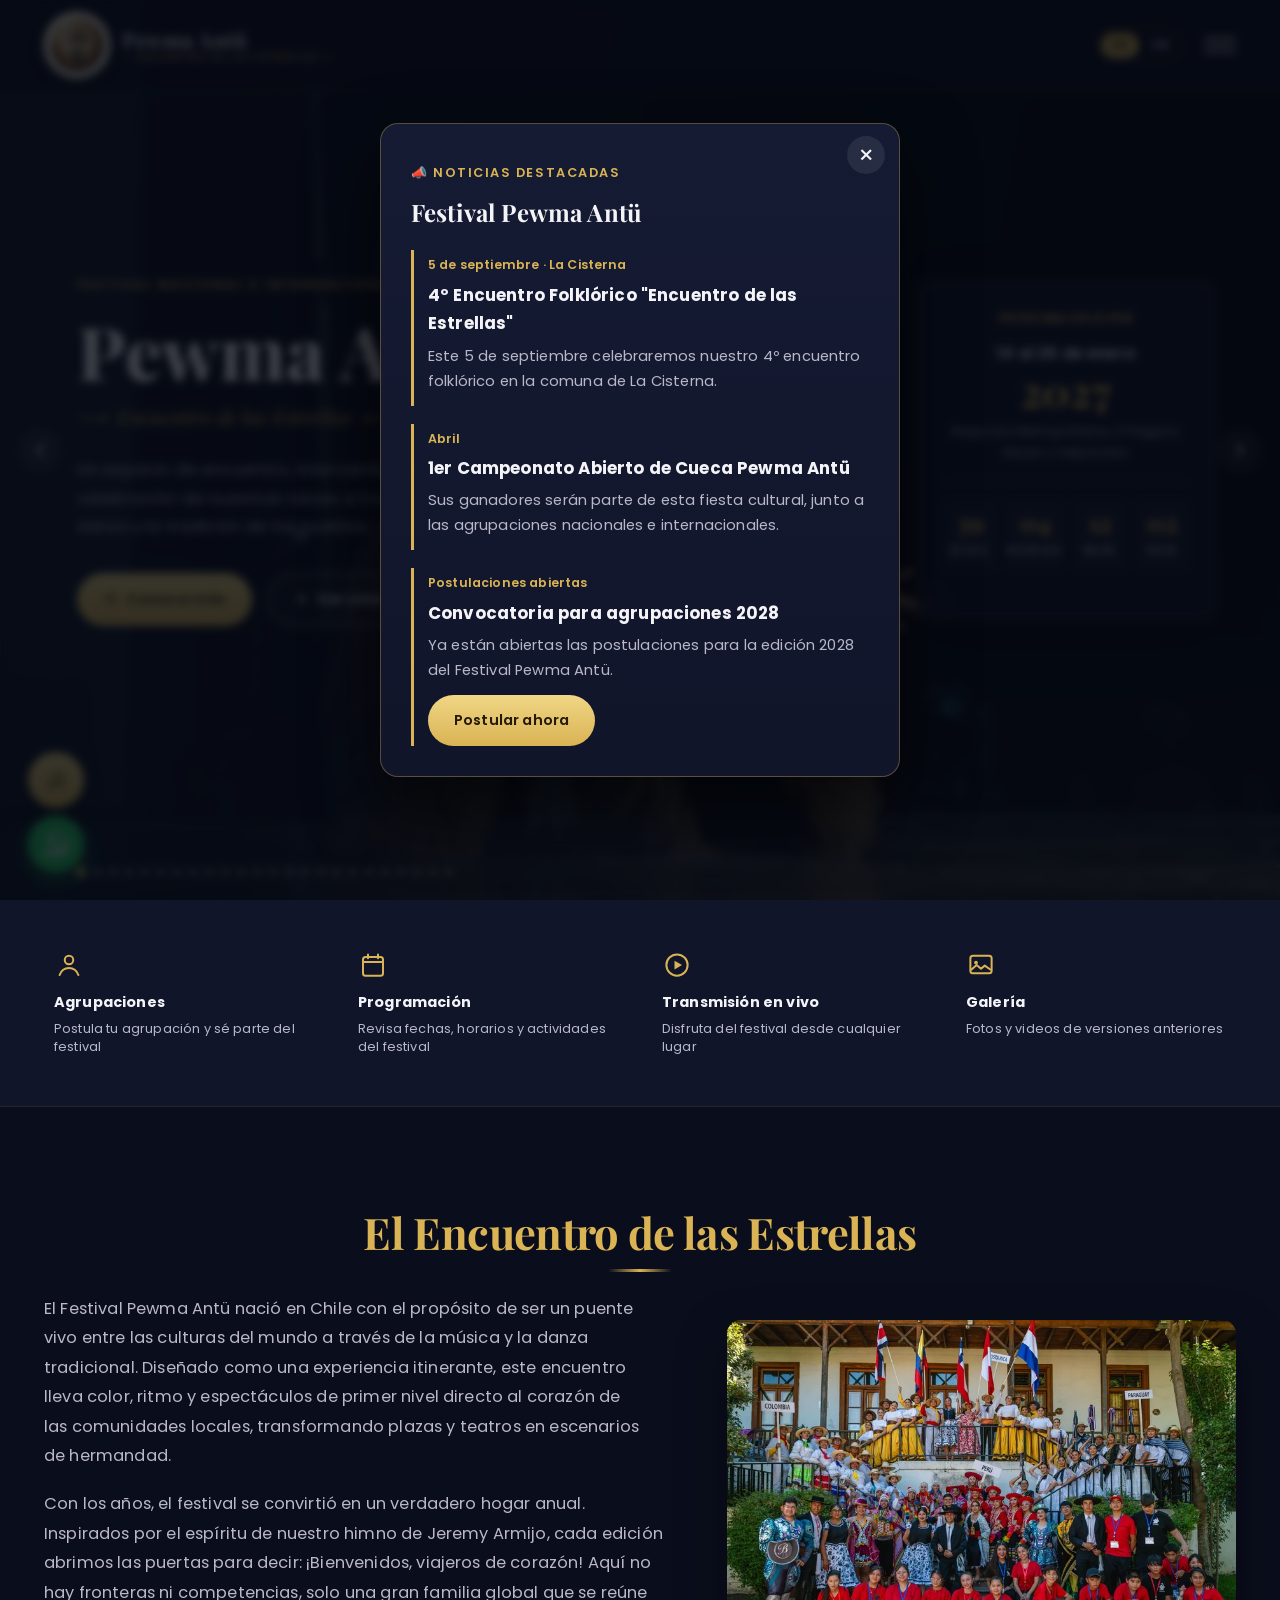
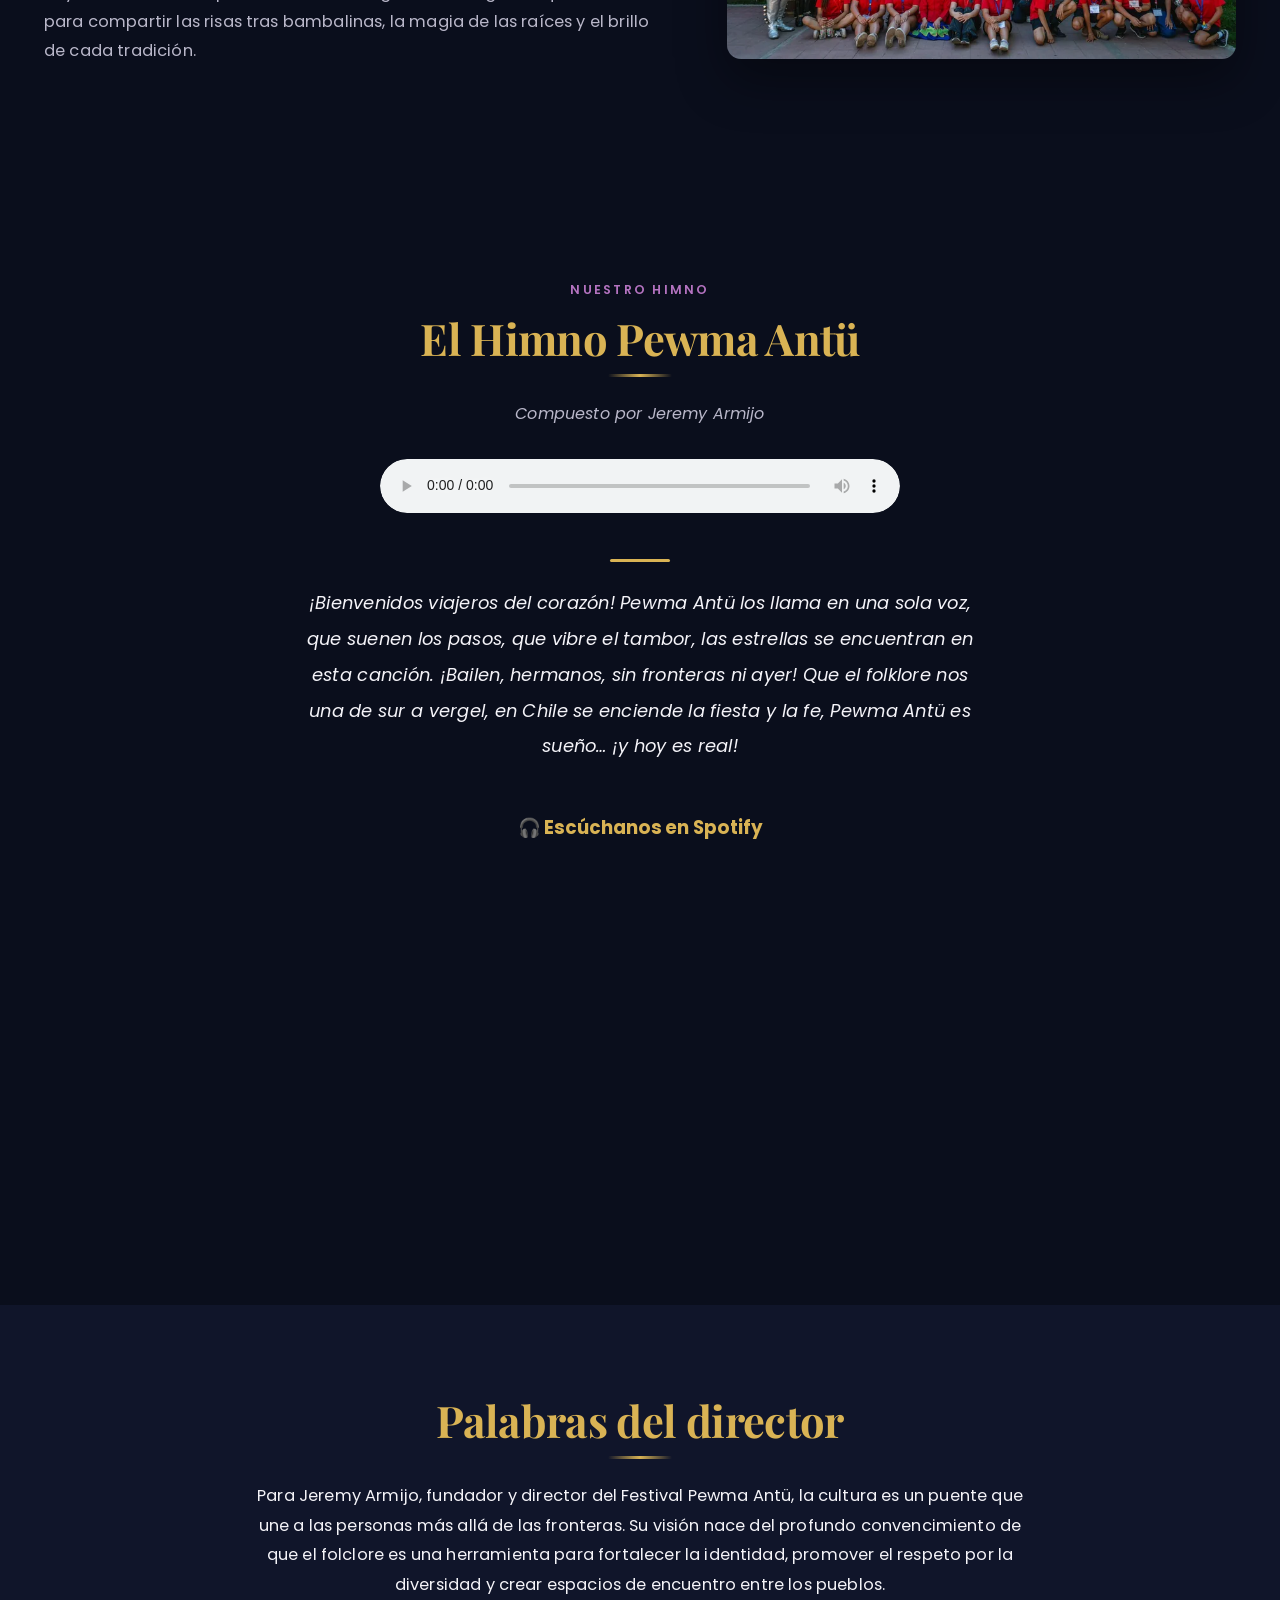
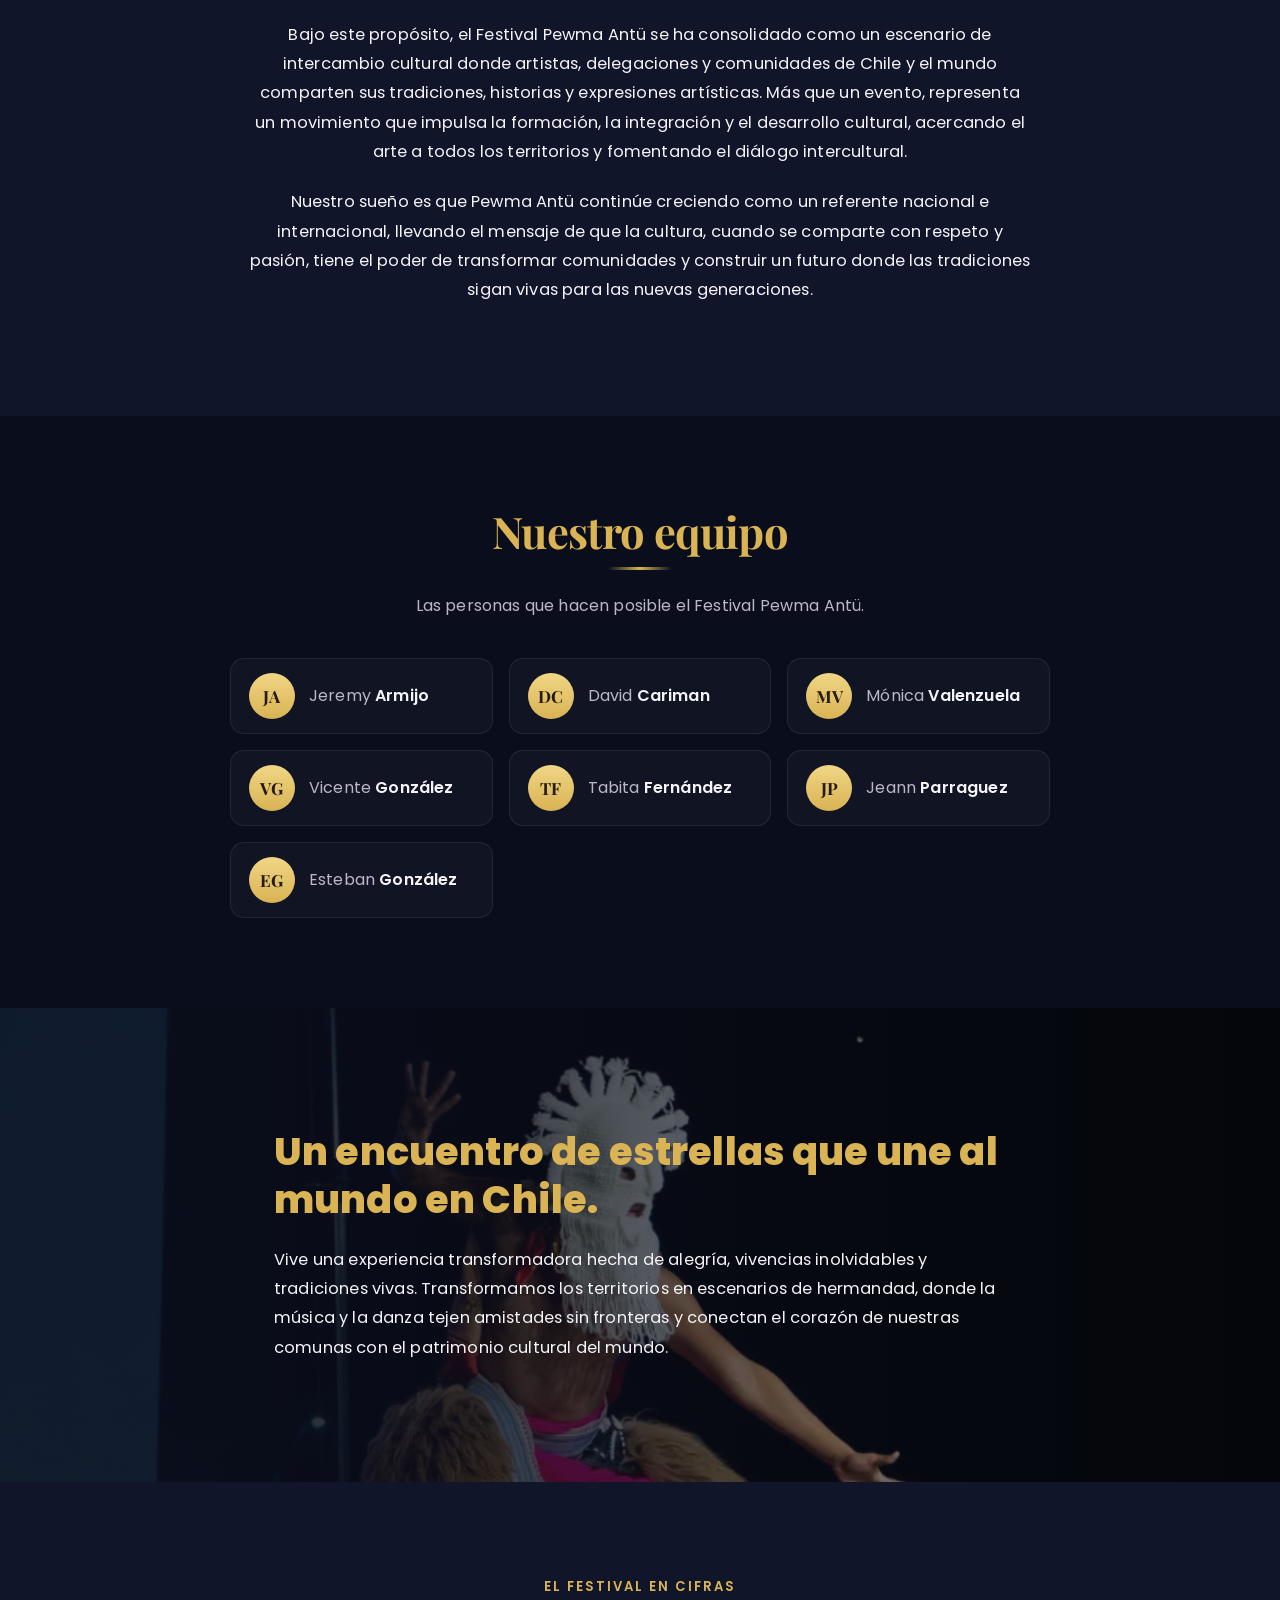
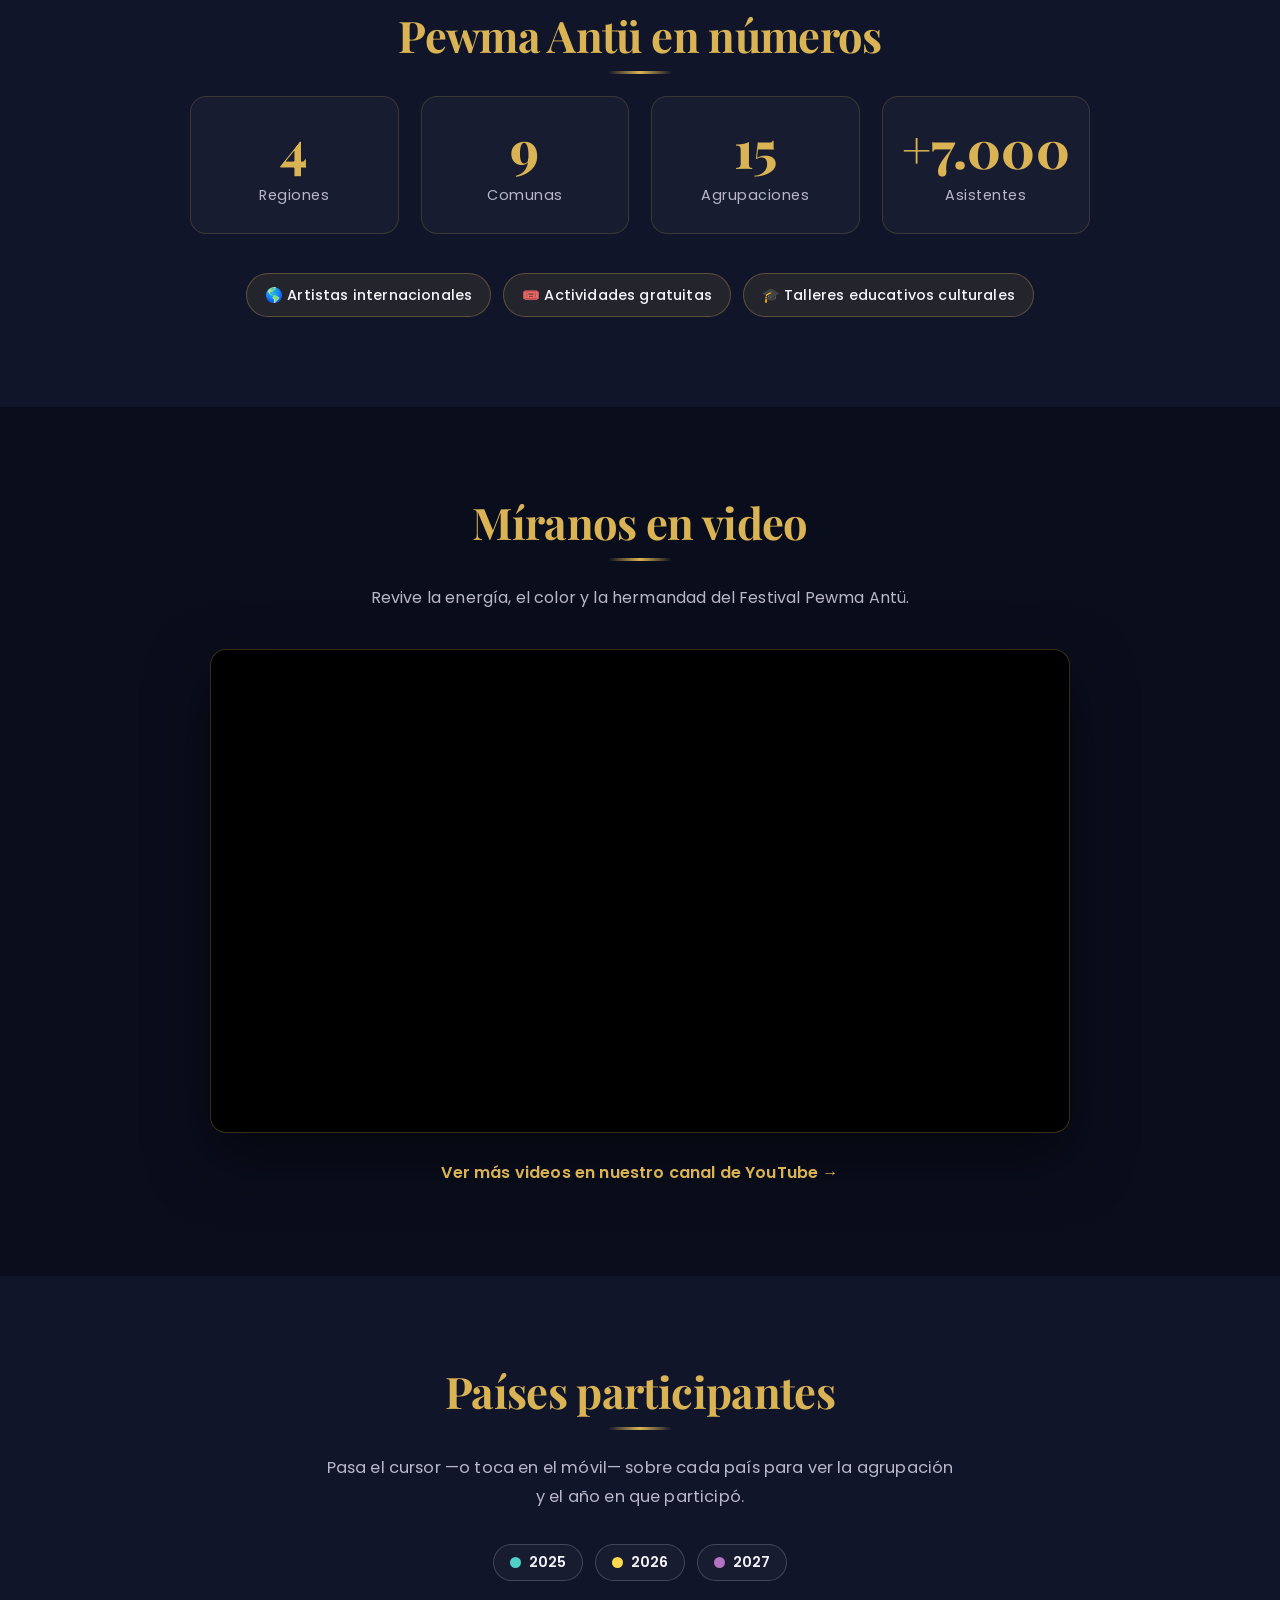
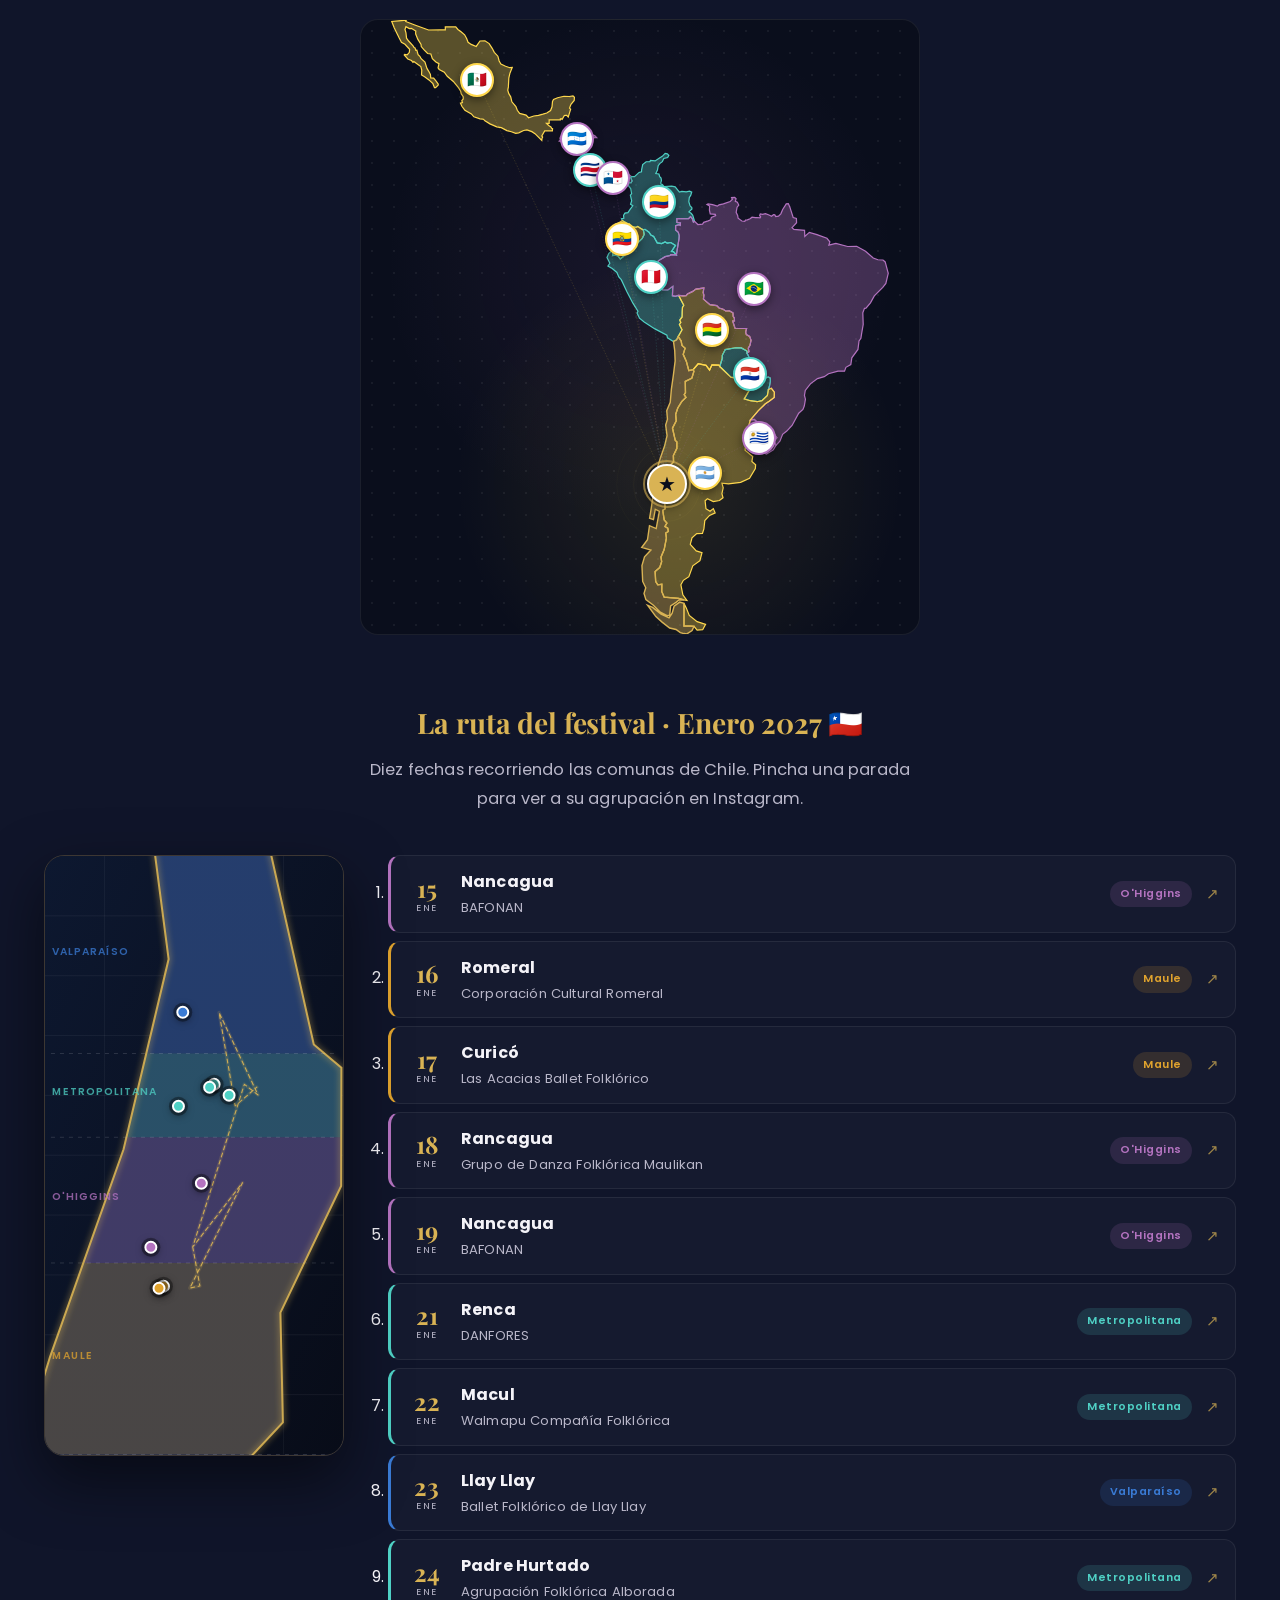
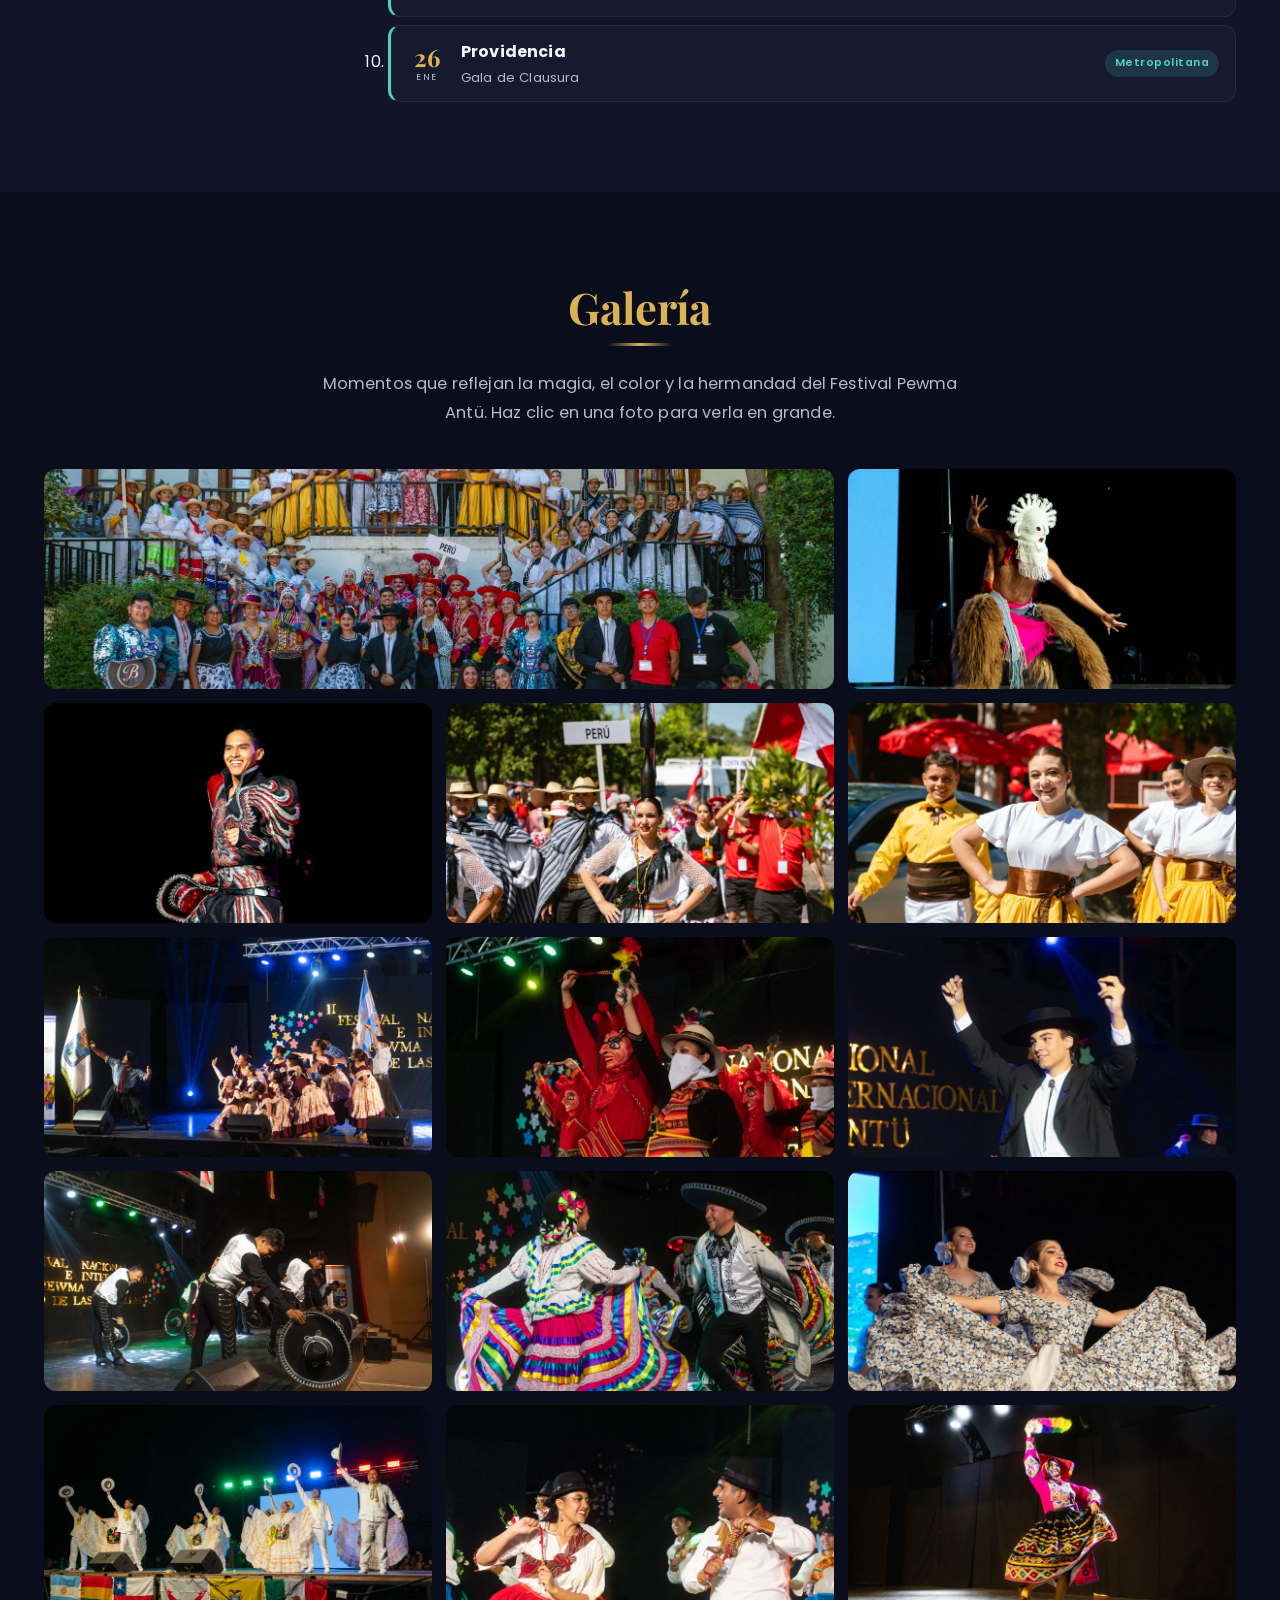
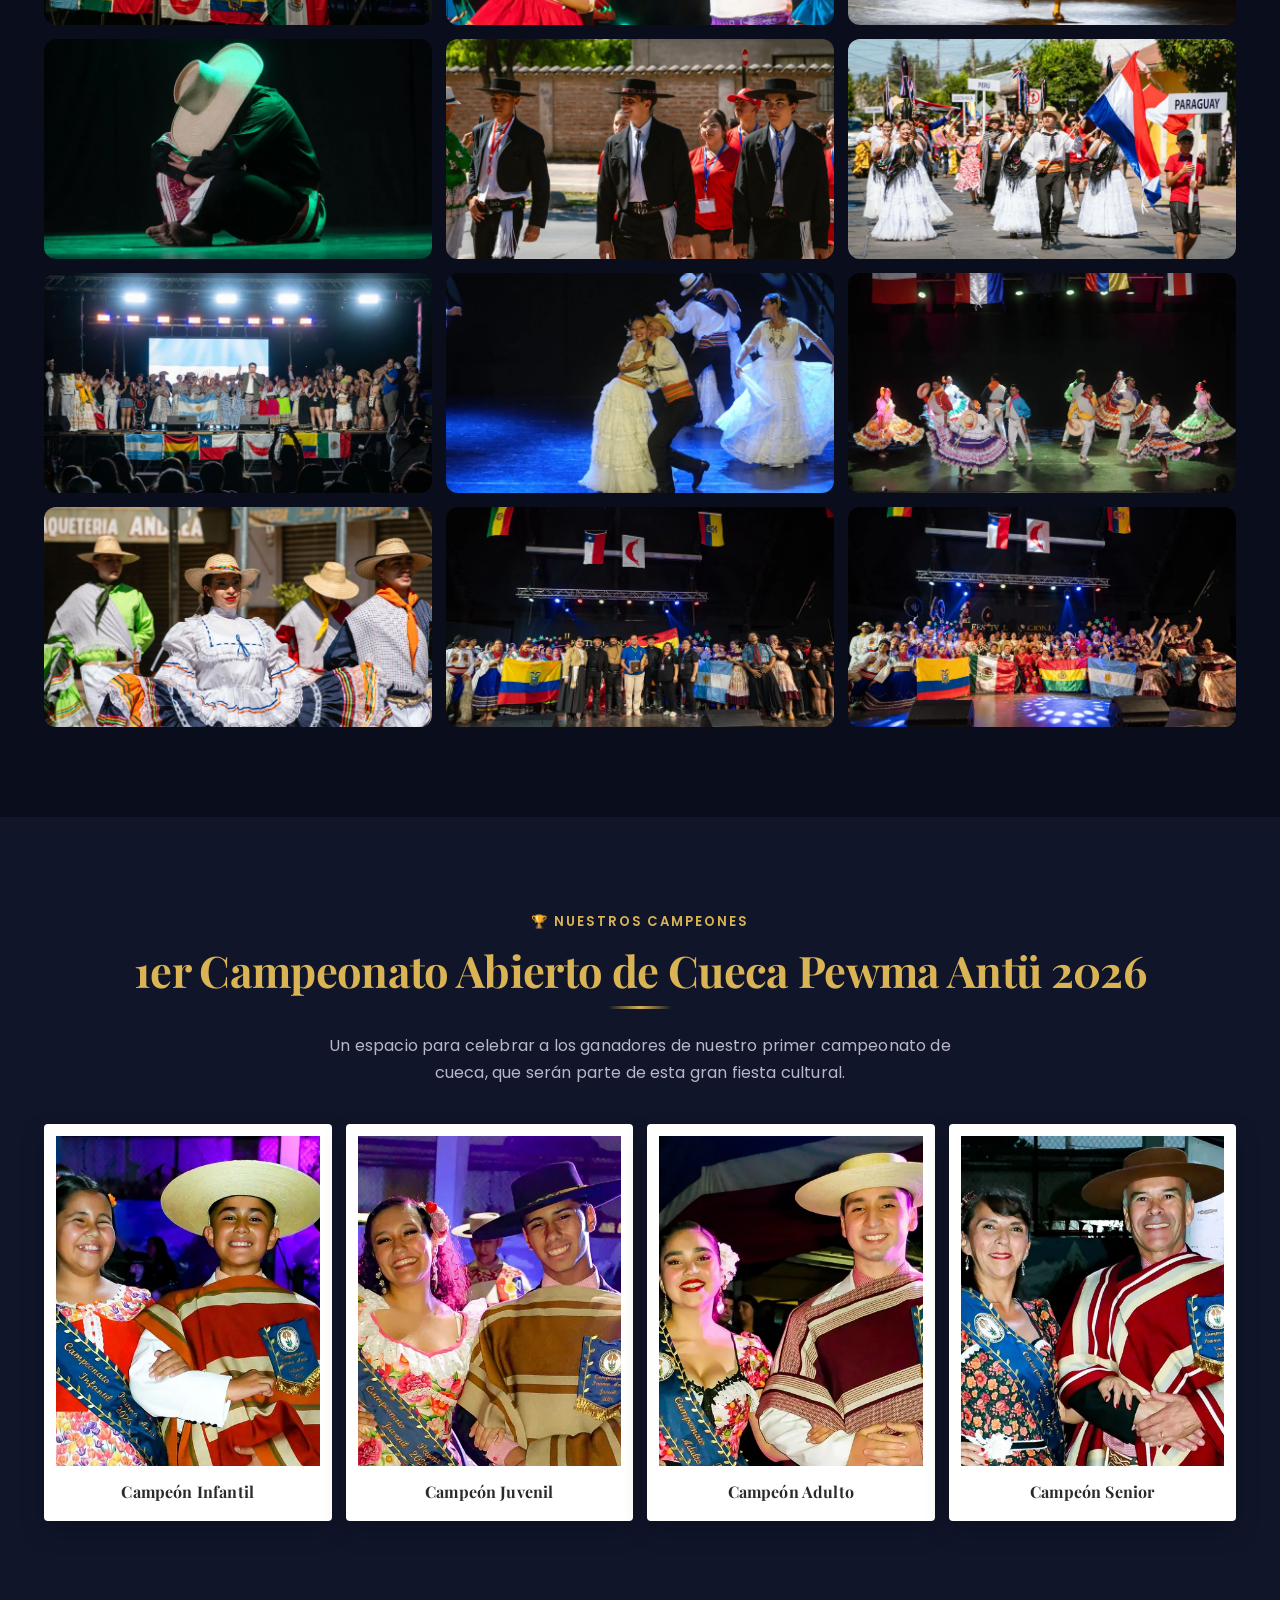
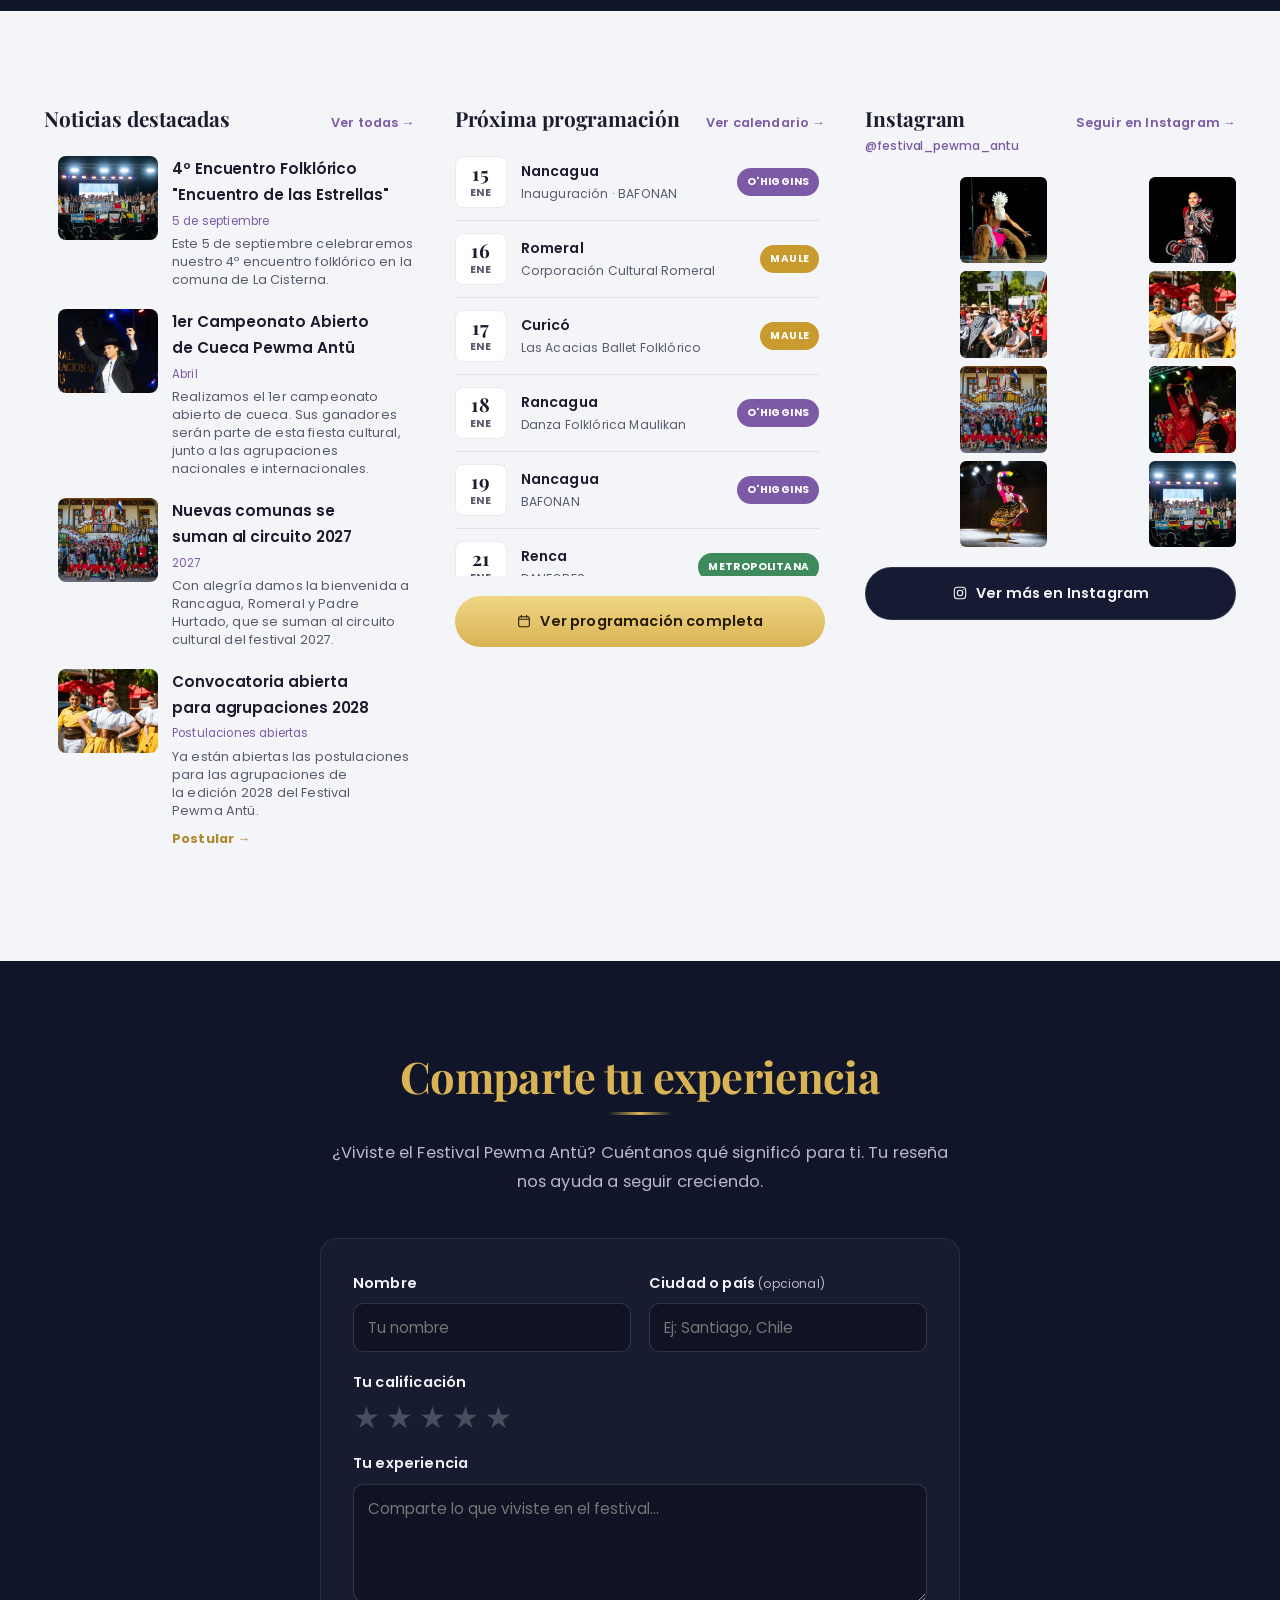
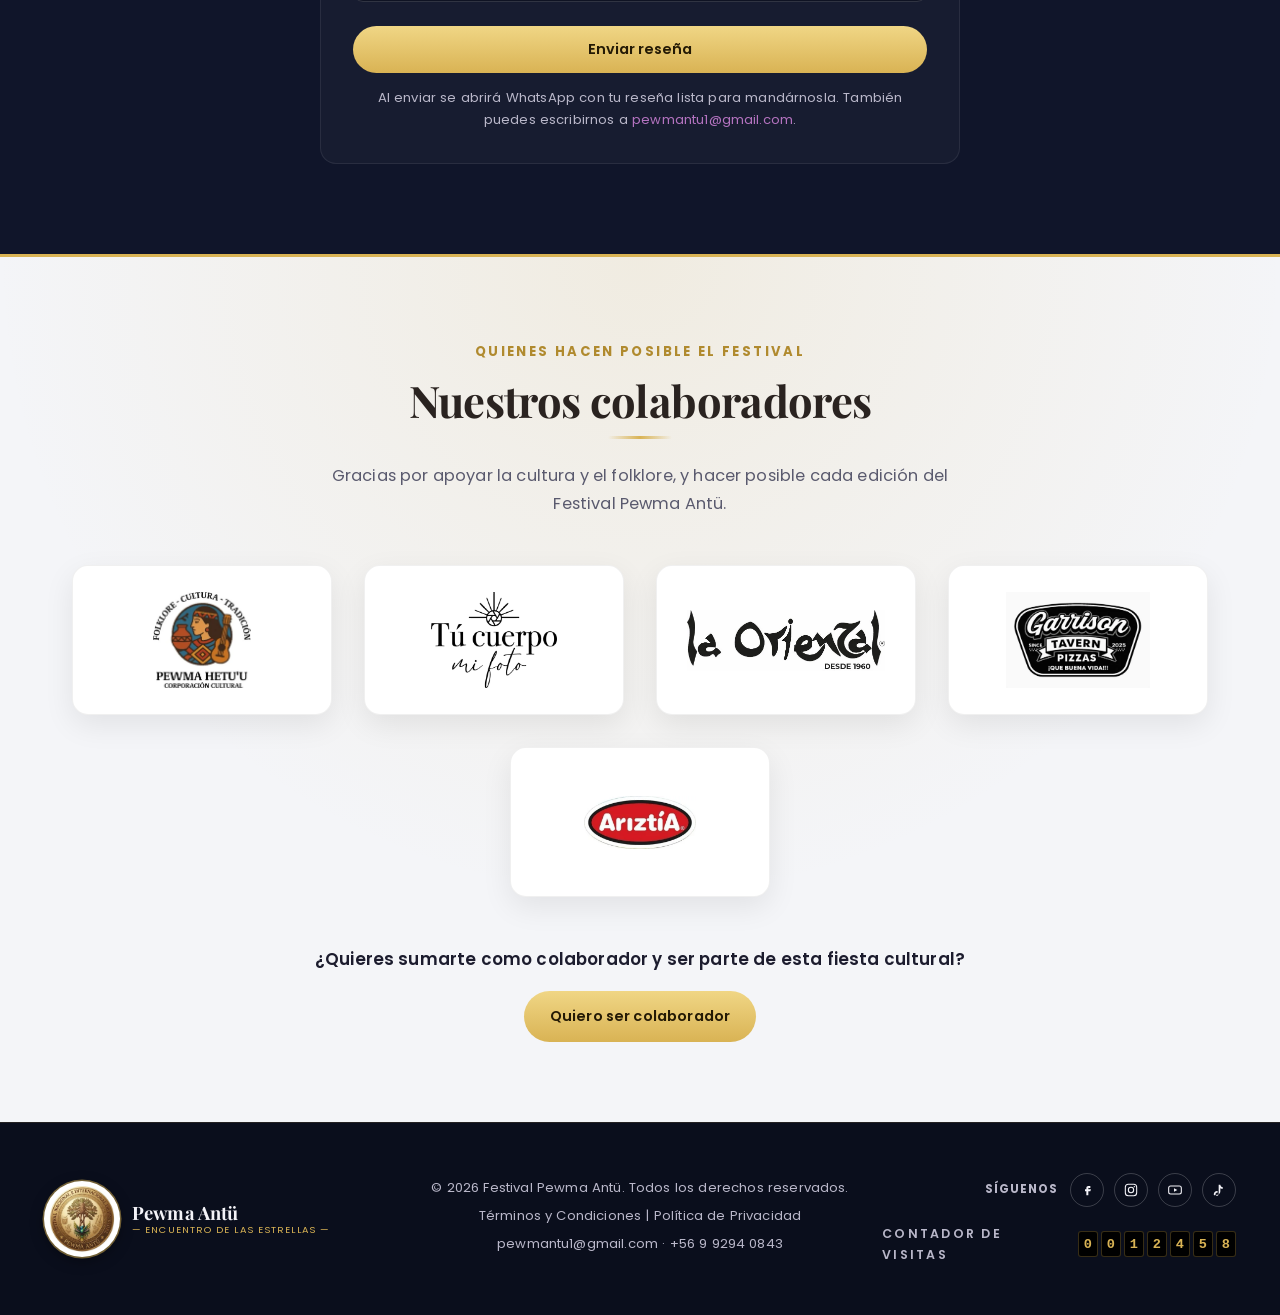
==== commit db09136f: "Imagenes adaptativas WebP y tarjeta de enlace para redes sociales Compartir en redes: - og:image aho" ====
--- a/index.html
+++ b/index.html
@@ -6,22 +6,43 @@
   <title>Festival Pewma Antü — Encuentro de las Estrellas</title>
   <meta name="description" content="Festival Nacional e Internacional de Folklore Pewma Antü: música, danza tradicional y hermandad cultural. 14 al 26 de enero de 2027." />
 
-  <!-- Open Graph -->
+  <link rel="canonical" href="https://festivalpewmaantu.cl/" />
+
+  <!-- Open Graph: así se ve el enlace al compartirlo por WhatsApp, Facebook o
+       Instagram. Las URLs deben ser absolutas; con rutas relativas las redes no
+       encuentran la imagen y el enlace sale sin portada. -->
   <meta property="og:title" content="Festival Pewma Antü — Encuentro de las Estrellas" />
   <meta property="og:description" content="Un espacio de encuentro, intercambio cultural y celebración de nuestras raíces a través de la música, la danza y la tradición de los pueblos." />
   <meta property="og:type" content="website" />
-  <!-- TODO: idealmente una imagen recortada a 1200x630 para redes sociales -->
-  <meta property="og:image" content="img/danzante-mascara.jpg" />
+  <meta property="og:url" content="https://festivalpewmaantu.cl/" />
+  <meta property="og:site_name" content="Festival Pewma Antü" />
+  <meta property="og:locale" content="es_CL" />
+  <meta property="og:image" content="https://festivalpewmaantu.cl/img/og-portada.jpg" />
+  <meta property="og:image:secure_url" content="https://festivalpewmaantu.cl/img/og-portada.jpg" />
+  <meta property="og:image:type" content="image/jpeg" />
+  <meta property="og:image:width" content="1200" />
+  <meta property="og:image:height" content="630" />
+  <meta property="og:image:alt" content="Danzante con máscara tradicional en el Festival Pewma Antü" />
+
+  <!-- Twitter / X -->
+  <meta name="twitter:card" content="summary_large_image" />
+  <meta name="twitter:title" content="Festival Pewma Antü — Encuentro de las Estrellas" />
+  <meta name="twitter:description" content="Festival Nacional e Internacional de Folklore: música, danza tradicional y hermandad cultural." />
+  <meta name="twitter:image" content="https://festivalpewmaantu.cl/img/og-portada.jpg" />
+
+  <!-- Color de la barra del navegador en el celular -->
+  <meta name="theme-color" content="#0a0e1c" />
 
   <!-- Favicon: logo del festival -->
   <link rel="icon" href="img/logo.jpg" />
+  <link rel="apple-touch-icon" href="img/logo.jpg" />
 
   <!-- Google Fonts: Playfair Display para títulos, Poppins para texto -->
   <link rel="preconnect" href="https://fonts.googleapis.com" />
   <link rel="preconnect" href="https://fonts.gstatic.com" crossorigin />
   <link href="https://fonts.googleapis.com/css2?family=Playfair+Display:wght@600;700;800&family=Poppins:wght@400;500;600;700&display=swap" rel="stylesheet" />
 
-  <link rel="stylesheet" href="css/styles.css?v=35" />
+  <link rel="stylesheet" href="css/styles.css?v=36" />
 </head>
 <body>
 
@@ -99,103 +120,103 @@
       <div class="hero__carousel" id="heroCarousel">
 
         <div class="hero__slide hero__slide--active" data-slide="0">
-          <img src="img/danzante-mascara.jpg" alt="Danzante con máscara tejida blanca y traje tradicional durante una presentación nocturna" class="hero__bg-img" id="hero-img" />
+          <picture><source type="image/webp" srcset="img/danzante-mascara-800.webp 800w, img/danzante-mascara-1200.webp 1200w, img/danzante-mascara-1600.webp 1600w" sizes="100vw" /><img src="img/danzante-mascara.jpg" alt="Danzante con máscara tejida blanca y traje tradicional durante una presentación nocturna" class="hero__bg-img" id="hero-img" /></picture>
           <div class="hero__overlay"></div>
         </div>
 
         <div class="hero__slide" data-slide="1">
-          <img src="img/caporal.jpg" alt="Bailarín con traje de caporal bordado en rojo y plateado sonriendo en el escenario" class="hero__bg-img" />
+          <picture><source type="image/webp" srcset="img/caporal-800.webp 800w, img/caporal-1200.webp 1200w, img/caporal-1600.webp 1600w" sizes="100vw" /><img src="img/caporal.jpg" alt="Bailarín con traje de caporal bordado en rojo y plateado sonriendo en el escenario" class="hero__bg-img" /></picture>
           <div class="hero__overlay"></div>
         </div>
 
         <div class="hero__slide" data-slide="2">
-          <img src="img/pasacalle-peru.jpg" alt="Bailarina de la delegación de Perú en el pasacalle del festival" class="hero__bg-img" />
+          <picture><source type="image/webp" srcset="img/pasacalle-peru-800.webp 800w, img/pasacalle-peru-1200.webp 1200w, img/pasacalle-peru-1600.webp 1600w" sizes="100vw" /><img src="img/pasacalle-peru.jpg" alt="Bailarina de la delegación de Perú en el pasacalle del festival" class="hero__bg-img" /></picture>
           <div class="hero__overlay"></div>
         </div>
 
         <div class="hero__slide" data-slide="3">
-          <img src="img/pasacalle-amarillo.jpg" alt="Jóvenes bailarines con trajes amarillos y blancos sonriendo en el pasacalle" class="hero__bg-img" />
+          <picture><source type="image/webp" srcset="img/pasacalle-amarillo-800.webp 800w, img/pasacalle-amarillo-1200.webp 1200w, img/pasacalle-amarillo-1600.webp 1600w" sizes="100vw" /><img src="img/pasacalle-amarillo.jpg" alt="Jóvenes bailarines con trajes amarillos y blancos sonriendo en el pasacalle" class="hero__bg-img" /></picture>
           <div class="hero__overlay"></div>
         </div>
 
         <div class="hero__slide" data-slide="4">
-          <img src="img/grupo-internacional.jpg" alt="Delegaciones internacionales del festival con las banderas de sus países" class="hero__bg-img" />
+          <picture><source type="image/webp" srcset="img/grupo-internacional-800.webp 800w, img/grupo-internacional-1200.webp 1200w, img/grupo-internacional-1600.webp 1600w" sizes="100vw" /><img src="img/grupo-internacional.jpg" alt="Delegaciones internacionales del festival con las banderas de sus países" class="hero__bg-img" /></picture>
           <div class="hero__overlay"></div>
         </div>
         <div class="hero__slide" data-slide="5">
-          <img src="img/galeria-01.jpg" alt="Agrupación en el escenario del Festival Pewma Antü" class="hero__bg-img" />
+          <picture><source type="image/webp" srcset="img/galeria-01-800.webp 800w, img/galeria-01-1200.webp 1200w, img/galeria-01-1600.webp 1600w" sizes="100vw" /><img src="img/galeria-01.jpg" alt="Agrupación en el escenario del Festival Pewma Antü" class="hero__bg-img" /></picture>
           <div class="hero__overlay"></div>
         </div>
         <div class="hero__slide" data-slide="6">
-          <img src="img/galeria-02.jpg" alt="Danza tradicional con trajes rojos y máscaras en el escenario" class="hero__bg-img" />
+          <picture><source type="image/webp" srcset="img/galeria-02-800.webp 800w, img/galeria-02-1200.webp 1200w, img/galeria-02-1600.webp 1600w" sizes="100vw" /><img src="img/galeria-02.jpg" alt="Danza tradicional con trajes rojos y máscaras en el escenario" class="hero__bg-img" /></picture>
           <div class="hero__overlay"></div>
         </div>
         <div class="hero__slide" data-slide="7">
-          <img src="img/galeria-03.jpg" alt="Bailarín de cueca con sombrero levantando los brazos" class="hero__bg-img" />
+          <picture><source type="image/webp" srcset="img/galeria-03-800.webp 800w, img/galeria-03-1200.webp 1200w, img/galeria-03-1600.webp 1600w" sizes="100vw" /><img src="img/galeria-03.jpg" alt="Bailarín de cueca con sombrero levantando los brazos" class="hero__bg-img" /></picture>
           <div class="hero__overlay"></div>
         </div>
         <div class="hero__slide" data-slide="8">
-          <img src="img/galeria-04.jpg" alt="Bailarines con trajes negros tradicionales en escena" class="hero__bg-img" />
+          <picture><source type="image/webp" srcset="img/galeria-04-800.webp 800w, img/galeria-04-1200.webp 1200w, img/galeria-04-1600.webp 1600w" sizes="100vw" /><img src="img/galeria-04.jpg" alt="Bailarines con trajes negros tradicionales en escena" class="hero__bg-img" /></picture>
           <div class="hero__overlay"></div>
         </div>
         <div class="hero__slide" data-slide="9">
-          <img src="img/galeria-05.jpg" alt="Pareja de baile con trajes coloridos girando en el escenario" class="hero__bg-img" />
+          <picture><source type="image/webp" srcset="img/galeria-05-800.webp 800w, img/galeria-05-1200.webp 1200w, img/galeria-05-1600.webp 1600w" sizes="100vw" /><img src="img/galeria-05.jpg" alt="Pareja de baile con trajes coloridos girando en el escenario" class="hero__bg-img" /></picture>
           <div class="hero__overlay"></div>
         </div>
         <div class="hero__slide" data-slide="10">
-          <img src="img/galeria-06.jpg" alt="Dos bailarinas con vestidos floreados tradicionales" class="hero__bg-img" />
+          <picture><source type="image/webp" srcset="img/galeria-06-800.webp 800w, img/galeria-06-1200.webp 1200w, img/galeria-06-1600.webp 1600w" sizes="100vw" /><img src="img/galeria-06.jpg" alt="Dos bailarinas con vestidos floreados tradicionales" class="hero__bg-img" /></picture>
           <div class="hero__overlay"></div>
         </div>
         <div class="hero__slide" data-slide="11">
-          <img src="img/galeria-07.jpg" alt="Delegaciones en el escenario con las banderas de sus países" class="hero__bg-img" />
+          <picture><source type="image/webp" srcset="img/galeria-07-800.webp 800w, img/galeria-07-1200.webp 1200w, img/galeria-07-1600.webp 1600w" sizes="100vw" /><img src="img/galeria-07.jpg" alt="Delegaciones en el escenario con las banderas de sus países" class="hero__bg-img" /></picture>
           <div class="hero__overlay"></div>
         </div>
         <div class="hero__slide" data-slide="12">
-          <img src="img/galeria-08.jpg" alt="Pareja con trajes tradicionales rojos en el escenario" class="hero__bg-img" />
+          <picture><source type="image/webp" srcset="img/galeria-08-800.webp 800w, img/galeria-08-1200.webp 1200w, img/galeria-08-1600.webp 1600w" sizes="100vw" /><img src="img/galeria-08.jpg" alt="Pareja con trajes tradicionales rojos en el escenario" class="hero__bg-img" /></picture>
           <div class="hero__overlay"></div>
         </div>
         <div class="hero__slide" data-slide="13">
-          <img src="img/galeria-09.jpg" alt="Bailarina con vestido andino colorido en plena danza" class="hero__bg-img" />
+          <picture><source type="image/webp" srcset="img/galeria-09-800.webp 800w, img/galeria-09-1200.webp 1200w, img/galeria-09-1600.webp 1600w" sizes="100vw" /><img src="img/galeria-09.jpg" alt="Bailarina con vestido andino colorido en plena danza" class="hero__bg-img" /></picture>
           <div class="hero__overlay"></div>
         </div>
         <div class="hero__slide" data-slide="14">
-          <img src="img/galeria-10.jpg" alt="Danzante con traje verde y sombrero alto bajo luces de escenario" class="hero__bg-img" />
+          <picture><source type="image/webp" srcset="img/galeria-10-800.webp 800w, img/galeria-10-1200.webp 1200w, img/galeria-10-1600.webp 1600w" sizes="100vw" /><img src="img/galeria-10.jpg" alt="Danzante con traje verde y sombrero alto bajo luces de escenario" class="hero__bg-img" /></picture>
           <div class="hero__overlay"></div>
         </div>
         <div class="hero__slide" data-slide="15">
-          <img src="img/galeria-11.jpg" alt="Delegación caminando en el pasacalle del festival" class="hero__bg-img" />
+          <picture><source type="image/webp" srcset="img/galeria-11-800.webp 800w, img/galeria-11-1200.webp 1200w, img/galeria-11-1600.webp 1600w" sizes="100vw" /><img src="img/galeria-11.jpg" alt="Delegación caminando en el pasacalle del festival" class="hero__bg-img" /></picture>
           <div class="hero__overlay"></div>
         </div>
         <div class="hero__slide" data-slide="16">
-          <img src="img/galeria-12.jpg" alt="Pasacalle con las banderas de Perú y Paraguay" class="hero__bg-img" />
+          <picture><source type="image/webp" srcset="img/galeria-12-800.webp 800w, img/galeria-12-1200.webp 1200w, img/galeria-12-1600.webp 1600w" sizes="100vw" /><img src="img/galeria-12.jpg" alt="Pasacalle con las banderas de Perú y Paraguay" class="hero__bg-img" /></picture>
           <div class="hero__overlay"></div>
         </div>
         <div class="hero__slide" data-slide="17">
-          <img src="img/galeria-13.jpg" alt="Gran final en el escenario con delegaciones y banderas" class="hero__bg-img" />
+          <picture><source type="image/webp" srcset="img/galeria-13-800.webp 800w, img/galeria-13-1200.webp 1200w, img/galeria-13-1600.webp 1600w" sizes="100vw" /><img src="img/galeria-13.jpg" alt="Gran final en el escenario con delegaciones y banderas" class="hero__bg-img" /></picture>
           <div class="hero__overlay"></div>
         </div>
         <div class="hero__slide" data-slide="18">
-          <img src="img/galeria-14.jpg" alt="Bailarines con vestidos blancos tradicionales en el escenario" class="hero__bg-img" />
+          <picture><source type="image/webp" srcset="img/galeria-14-800.webp 800w, img/galeria-14-1200.webp 1200w, img/galeria-14-1600.webp 1600w" sizes="100vw" /><img src="img/galeria-14.jpg" alt="Bailarines con vestidos blancos tradicionales en el escenario" class="hero__bg-img" /></picture>
           <div class="hero__overlay"></div>
         </div>
         <div class="hero__slide" data-slide="19">
-          <img src="img/campeon-1.jpg" alt="Agrupaciones bailando en el escenario del festival" class="hero__bg-img" />
+          <picture><source type="image/webp" srcset="img/campeon-1-800.webp 800w, img/campeon-1-1200.webp 1200w, img/campeon-1-1600.webp 1600w" sizes="100vw" /><img src="img/campeon-1.jpg" alt="Agrupaciones bailando en el escenario del festival" class="hero__bg-img" /></picture>
           <div class="hero__overlay"></div>
         </div>
         <div class="hero__slide" data-slide="20">
-          <img src="img/campeon-2.jpg" alt="Premiación con las delegaciones internacionales" class="hero__bg-img" />
+          <picture><source type="image/webp" srcset="img/campeon-2-800.webp 800w, img/campeon-2-1200.webp 1200w, img/campeon-2-1600.webp 1600w" sizes="100vw" /><img src="img/campeon-2.jpg" alt="Premiación con las delegaciones internacionales" class="hero__bg-img" /></picture>
           <div class="hero__overlay"></div>
         </div>
         <div class="hero__slide" data-slide="21">
-          <img src="img/campeon-3.jpg" alt="Integrantes del festival con sus trajes tradicionales" class="hero__bg-img" />
+          <picture><source type="image/webp" srcset="img/campeon-3-800.webp 800w, img/campeon-3-1200.webp 1200w, img/campeon-3-1600.webp 1600w" sizes="100vw" /><img src="img/campeon-3.jpg" alt="Integrantes del festival con sus trajes tradicionales" class="hero__bg-img" /></picture>
           <div class="hero__overlay"></div>
         </div>
         <div class="hero__slide" data-slide="22">
-          <img src="img/campeon-4.jpg" alt="Baile de las agrupaciones bajo las banderas" class="hero__bg-img" />
+          <picture><source type="image/webp" srcset="img/campeon-4-800.webp 800w, img/campeon-4-1200.webp 1200w, img/campeon-4-1600.webp 1600w" sizes="100vw" /><img src="img/campeon-4.jpg" alt="Baile de las agrupaciones bajo las banderas" class="hero__bg-img" /></picture>
           <div class="hero__overlay"></div>
         </div>
         <div class="hero__slide" data-slide="23">
-          <img src="img/campeon-5.jpg" alt="Foto grupal del festival con las delegaciones y banderas" class="hero__bg-img" />
+          <picture><source type="image/webp" srcset="img/campeon-5-800.webp 800w, img/campeon-5-1200.webp 1200w, img/campeon-5-1600.webp 1600w" sizes="100vw" /><img src="img/campeon-5.jpg" alt="Foto grupal del festival con las delegaciones y banderas" class="hero__bg-img" /></picture>
           <div class="hero__overlay"></div>
         </div>
 
@@ -297,7 +318,7 @@
           <p>Con los años, el festival se convirtió en un verdadero hogar anual. Inspirados por el espíritu de nuestro himno de Jeremy Armijo, cada edición abrimos las puertas para decir: ¡Bienvenidos, viajeros de corazón! Aquí no hay fronteras ni competencias, solo una gran familia global que se reúne para compartir las risas tras bambalinas, la magia de las raíces y el brillo de cada tradición.</p>
         </div>
         <div class="about__image fade-in">
-          <img src="img/grupo-internacional.jpg" alt="Delegaciones internacionales del festival posando con las banderas de sus países" id="about-dancer" />
+          <picture><source type="image/webp" srcset="img/grupo-internacional-800.webp 800w, img/grupo-internacional-1200.webp 1200w, img/grupo-internacional-1600.webp 1600w" sizes="(max-width: 768px) 100vw, 50vw" /><img src="img/grupo-internacional.jpg" alt="Delegaciones internacionales del festival posando con las banderas de sus países" id="about-dancer" /></picture>
         </div>
       </div>
     </section>
@@ -386,7 +407,7 @@
 
     <!-- ===== BANDA / FRASE DESTACADA ===== -->
     <section class="banner" aria-label="Un encuentro que une al mundo">
-      <img src="img/danzante-mascara.jpg" alt="" class="banner__bg" aria-hidden="true" />
+      <picture><source type="image/webp" srcset="img/danzante-mascara-800.webp 800w, img/danzante-mascara-1200.webp 1200w, img/danzante-mascara-1600.webp 1600w" sizes="(max-width: 768px) 100vw, 50vw" /><img src="img/danzante-mascara.jpg" alt="" class="banner__bg" aria-hidden="true" /></picture>
       <div class="banner__overlay"></div>
       <div class="container banner__content fade-in">
         <h2 class="banner__title">Un encuentro de estrellas que une al mundo en Chile.</h2>
@@ -483,73 +504,73 @@
         <p class="gallery__subtitle fade-in">Momentos que reflejan la magia, el color y la hermandad del Festival Pewma Antü. Haz clic en una foto para verla en grande.</p>
         <div class="gallery__grid fade-in">
           <a href="img/grupo-internacional.jpg" class="gallery__item gallery__item--wide" target="_blank" rel="noopener">
-            <img src="img/grupo-internacional.jpg" alt="Delegaciones internacionales del festival posando con las banderas de sus países" />
+            <picture><source type="image/webp" srcset="img/grupo-internacional-800.webp 800w, img/grupo-internacional-1200.webp 1200w, img/grupo-internacional-1600.webp 1600w" sizes="(max-width: 480px) 100vw, (max-width: 768px) 50vw, 33vw" /><img src="img/grupo-internacional.jpg" alt="Delegaciones internacionales del festival posando con las banderas de sus países" /></picture>
           </a>
           <a href="img/danzante-mascara.jpg" class="gallery__item" target="_blank" rel="noopener">
-            <img src="img/danzante-mascara.jpg" alt="Danzante con máscara tejida blanca en el escenario nocturno" />
+            <picture><source type="image/webp" srcset="img/danzante-mascara-800.webp 800w, img/danzante-mascara-1200.webp 1200w, img/danzante-mascara-1600.webp 1600w" sizes="(max-width: 480px) 100vw, (max-width: 768px) 50vw, 33vw" /><img src="img/danzante-mascara.jpg" alt="Danzante con máscara tejida blanca en el escenario nocturno" /></picture>
           </a>
           <a href="img/caporal.jpg" class="gallery__item" target="_blank" rel="noopener">
-            <img src="img/caporal.jpg" alt="Bailarín de caporal con traje bordado en rojo y plateado" />
+            <picture><source type="image/webp" srcset="img/caporal-800.webp 800w, img/caporal-1200.webp 1200w, img/caporal-1600.webp 1600w" sizes="(max-width: 480px) 100vw, (max-width: 768px) 50vw, 33vw" /><img src="img/caporal.jpg" alt="Bailarín de caporal con traje bordado en rojo y plateado" /></picture>
           </a>
           <a href="img/pasacalle-peru.jpg" class="gallery__item" target="_blank" rel="noopener">
-            <img src="img/pasacalle-peru.jpg" alt="Bailarina de la delegación de Perú en el pasacalle" />
+            <picture><source type="image/webp" srcset="img/pasacalle-peru-800.webp 800w, img/pasacalle-peru-1200.webp 1200w, img/pasacalle-peru-1600.webp 1600w" sizes="(max-width: 480px) 100vw, (max-width: 768px) 50vw, 33vw" /><img src="img/pasacalle-peru.jpg" alt="Bailarina de la delegación de Perú en el pasacalle" /></picture>
           </a>
           <a href="img/pasacalle-amarillo.jpg" class="gallery__item" target="_blank" rel="noopener">
-            <img src="img/pasacalle-amarillo.jpg" alt="Jóvenes bailarines con trajes amarillos y blancos en el pasacalle" />
+            <picture><source type="image/webp" srcset="img/pasacalle-amarillo-800.webp 800w, img/pasacalle-amarillo-1200.webp 1200w, img/pasacalle-amarillo-1600.webp 1600w" sizes="(max-width: 480px) 100vw, (max-width: 768px) 50vw, 33vw" /><img src="img/pasacalle-amarillo.jpg" alt="Jóvenes bailarines con trajes amarillos y blancos en el pasacalle" /></picture>
           </a>
           <a href="img/galeria-01.jpg" class="gallery__item" target="_blank" rel="noopener">
-            <img src="img/galeria-01.jpg" alt="Agrupación en el escenario del Festival Pewma Antü" />
+            <picture><source type="image/webp" srcset="img/galeria-01-800.webp 800w, img/galeria-01-1200.webp 1200w, img/galeria-01-1600.webp 1600w" sizes="(max-width: 480px) 100vw, (max-width: 768px) 50vw, 33vw" /><img src="img/galeria-01.jpg" alt="Agrupación en el escenario del Festival Pewma Antü" /></picture>
           </a>
           <a href="img/galeria-02.jpg" class="gallery__item" target="_blank" rel="noopener">
-            <img src="img/galeria-02.jpg" alt="Danza tradicional con trajes rojos y máscaras en el escenario" />
+            <picture><source type="image/webp" srcset="img/galeria-02-800.webp 800w, img/galeria-02-1200.webp 1200w, img/galeria-02-1600.webp 1600w" sizes="(max-width: 480px) 100vw, (max-width: 768px) 50vw, 33vw" /><img src="img/galeria-02.jpg" alt="Danza tradicional con trajes rojos y máscaras en el escenario" /></picture>
           </a>
           <a href="img/galeria-03.jpg" class="gallery__item" target="_blank" rel="noopener">
-            <img src="img/galeria-03.jpg" alt="Bailarín de cueca con sombrero levantando los brazos" />
+            <picture><source type="image/webp" srcset="img/galeria-03-800.webp 800w, img/galeria-03-1200.webp 1200w, img/galeria-03-1600.webp 1600w" sizes="(max-width: 480px) 100vw, (max-width: 768px) 50vw, 33vw" /><img src="img/galeria-03.jpg" alt="Bailarín de cueca con sombrero levantando los brazos" /></picture>
           </a>
           <a href="img/galeria-04.jpg" class="gallery__item" target="_blank" rel="noopener">
-            <img src="img/galeria-04.jpg" alt="Bailarines con trajes negros tradicionales en escena" />
+            <picture><source type="image/webp" srcset="img/galeria-04-800.webp 800w, img/galeria-04-1200.webp 1200w, img/galeria-04-1600.webp 1600w" sizes="(max-width: 480px) 100vw, (max-width: 768px) 50vw, 33vw" /><img src="img/galeria-04.jpg" alt="Bailarines con trajes negros tradicionales en escena" /></picture>
           </a>
           <a href="img/galeria-05.jpg" class="gallery__item" target="_blank" rel="noopener">
-            <img src="img/galeria-05.jpg" alt="Pareja de baile con trajes coloridos girando en el escenario" />
+            <picture><source type="image/webp" srcset="img/galeria-05-800.webp 800w, img/galeria-05-1200.webp 1200w, img/galeria-05-1600.webp 1600w" sizes="(max-width: 480px) 100vw, (max-width: 768px) 50vw, 33vw" /><img src="img/galeria-05.jpg" alt="Pareja de baile con trajes coloridos girando en el escenario" /></picture>
           </a>
           <a href="img/galeria-06.jpg" class="gallery__item" target="_blank" rel="noopener">
-            <img src="img/galeria-06.jpg" alt="Dos bailarinas con vestidos floreados tradicionales" />
+            <picture><source type="image/webp" srcset="img/galeria-06-800.webp 800w, img/galeria-06-1200.webp 1200w, img/galeria-06-1600.webp 1600w" sizes="(max-width: 480px) 100vw, (max-width: 768px) 50vw, 33vw" /><img src="img/galeria-06.jpg" alt="Dos bailarinas con vestidos floreados tradicionales" /></picture>
           </a>
           <a href="img/galeria-07.jpg" class="gallery__item" target="_blank" rel="noopener">
-            <img src="img/galeria-07.jpg" alt="Delegaciones en el escenario con las banderas de sus países" />
+            <picture><source type="image/webp" srcset="img/galeria-07-800.webp 800w, img/galeria-07-1200.webp 1200w, img/galeria-07-1600.webp 1600w" sizes="(max-width: 480px) 100vw, (max-width: 768px) 50vw, 33vw" /><img src="img/galeria-07.jpg" alt="Delegaciones en el escenario con las banderas de sus países" /></picture>
           </a>
           <a href="img/galeria-08.jpg" class="gallery__item" target="_blank" rel="noopener">
-            <img src="img/galeria-08.jpg" alt="Pareja con trajes tradicionales rojos en el escenario" />
+            <picture><source type="image/webp" srcset="img/galeria-08-800.webp 800w, img/galeria-08-1200.webp 1200w, img/galeria-08-1600.webp 1600w" sizes="(max-width: 480px) 100vw, (max-width: 768px) 50vw, 33vw" /><img src="img/galeria-08.jpg" alt="Pareja con trajes tradicionales rojos en el escenario" /></picture>
           </a>
           <a href="img/galeria-09.jpg" class="gallery__item" target="_blank" rel="noopener">
-            <img src="img/galeria-09.jpg" alt="Bailarina con vestido andino colorido en plena danza" />
+            <picture><source type="image/webp" srcset="img/galeria-09-800.webp 800w, img/galeria-09-1200.webp 1200w, img/galeria-09-1600.webp 1600w" sizes="(max-width: 480px) 100vw, (max-width: 768px) 50vw, 33vw" /><img src="img/galeria-09.jpg" alt="Bailarina con vestido andino colorido en plena danza" /></picture>
           </a>
           <a href="img/galeria-10.jpg" class="gallery__item" target="_blank" rel="noopener">
-            <img src="img/galeria-10.jpg" alt="Danzante con traje verde y sombrero alto bajo luces de escenario" />
+            <picture><source type="image/webp" srcset="img/galeria-10-800.webp 800w, img/galeria-10-1200.webp 1200w, img/galeria-10-1600.webp 1600w" sizes="(max-width: 480px) 100vw, (max-width: 768px) 50vw, 33vw" /><img src="img/galeria-10.jpg" alt="Danzante con traje verde y sombrero alto bajo luces de escenario" /></picture>
           </a>
           <a href="img/galeria-11.jpg" class="gallery__item" target="_blank" rel="noopener">
-            <img src="img/galeria-11.jpg" alt="Delegación caminando en el pasacalle del festival" />
+            <picture><source type="image/webp" srcset="img/galeria-11-800.webp 800w, img/galeria-11-1200.webp 1200w, img/galeria-11-1600.webp 1600w" sizes="(max-width: 480px) 100vw, (max-width: 768px) 50vw, 33vw" /><img src="img/galeria-11.jpg" alt="Delegación caminando en el pasacalle del festival" /></picture>
           </a>
           <a href="img/galeria-12.jpg" class="gallery__item" target="_blank" rel="noopener">
-            <img src="img/galeria-12.jpg" alt="Pasacalle con las banderas de Perú y Paraguay" />
+            <picture><source type="image/webp" srcset="img/galeria-12-800.webp 800w, img/galeria-12-1200.webp 1200w, img/galeria-12-1600.webp 1600w" sizes="(max-width: 480px) 100vw, (max-width: 768px) 50vw, 33vw" /><img src="img/galeria-12.jpg" alt="Pasacalle con las banderas de Perú y Paraguay" /></picture>
           </a>
           <a href="img/galeria-13.jpg" class="gallery__item" target="_blank" rel="noopener">
-            <img src="img/galeria-13.jpg" alt="Gran final en el escenario con delegaciones y banderas" />
+            <picture><source type="image/webp" srcset="img/galeria-13-800.webp 800w, img/galeria-13-1200.webp 1200w, img/galeria-13-1600.webp 1600w" sizes="(max-width: 480px) 100vw, (max-width: 768px) 50vw, 33vw" /><img src="img/galeria-13.jpg" alt="Gran final en el escenario con delegaciones y banderas" /></picture>
           </a>
           <a href="img/galeria-14.jpg" class="gallery__item" target="_blank" rel="noopener">
-            <img src="img/galeria-14.jpg" alt="Bailarines con vestidos blancos tradicionales en el escenario" />
+            <picture><source type="image/webp" srcset="img/galeria-14-800.webp 800w, img/galeria-14-1200.webp 1200w, img/galeria-14-1600.webp 1600w" sizes="(max-width: 480px) 100vw, (max-width: 768px) 50vw, 33vw" /><img src="img/galeria-14.jpg" alt="Bailarines con vestidos blancos tradicionales en el escenario" /></picture>
           </a>
           <a href="img/campeon-1.jpg" class="gallery__item" target="_blank" rel="noopener">
-            <img src="img/campeon-1.jpg" alt="Agrupaciones bailando en el escenario del festival" />
+            <picture><source type="image/webp" srcset="img/campeon-1-800.webp 800w, img/campeon-1-1200.webp 1200w, img/campeon-1-1600.webp 1600w" sizes="(max-width: 480px) 100vw, (max-width: 768px) 50vw, 33vw" /><img src="img/campeon-1.jpg" alt="Agrupaciones bailando en el escenario del festival" /></picture>
           </a>
           <a href="img/campeon-2.jpg" class="gallery__item" target="_blank" rel="noopener">
-            <img src="img/campeon-2.jpg" alt="Premiación con las delegaciones internacionales" />
+            <picture><source type="image/webp" srcset="img/campeon-2-800.webp 800w, img/campeon-2-1200.webp 1200w, img/campeon-2-1600.webp 1600w" sizes="(max-width: 480px) 100vw, (max-width: 768px) 50vw, 33vw" /><img src="img/campeon-2.jpg" alt="Premiación con las delegaciones internacionales" /></picture>
           </a>
           <a href="img/campeon-3.jpg" class="gallery__item" target="_blank" rel="noopener">
-            <img src="img/campeon-3.jpg" alt="Integrantes del festival con sus trajes tradicionales" />
+            <picture><source type="image/webp" srcset="img/campeon-3-800.webp 800w, img/campeon-3-1200.webp 1200w, img/campeon-3-1600.webp 1600w" sizes="(max-width: 480px) 100vw, (max-width: 768px) 50vw, 33vw" /><img src="img/campeon-3.jpg" alt="Integrantes del festival con sus trajes tradicionales" /></picture>
           </a>
           <a href="img/campeon-4.jpg" class="gallery__item" target="_blank" rel="noopener">
-            <img src="img/campeon-4.jpg" alt="Baile de las agrupaciones bajo las banderas" />
+            <picture><source type="image/webp" srcset="img/campeon-4-800.webp 800w, img/campeon-4-1200.webp 1200w, img/campeon-4-1600.webp 1600w" sizes="(max-width: 480px) 100vw, (max-width: 768px) 50vw, 33vw" /><img src="img/campeon-4.jpg" alt="Baile de las agrupaciones bajo las banderas" /></picture>
           </a>
         </div>
       </div>
@@ -563,19 +584,19 @@
         <p class="champions__subtitle fade-in">Un espacio para celebrar a los ganadores de nuestro primer campeonato de cueca, que serán parte de esta gran fiesta cultural.</p>
         <div class="champions__grid fade-in">
           <a href="img/galeria-18.jpg" class="champions__item" target="_blank" rel="noopener">
-            <span class="champions__photo"><img src="img/galeria-18.jpg" alt="Campeones categoría Infantil — Campeonato de Cueca Pewma Antü 2026" /></span>
+            <span class="champions__photo"><picture><source type="image/webp" srcset="img/galeria-18-800.webp 800w, img/galeria-18-1200.webp 1200w, img/galeria-18-1600.webp 1600w" sizes="(max-width: 768px) 50vw, 25vw" /><img src="img/galeria-18.jpg" alt="Campeones categoría Infantil — Campeonato de Cueca Pewma Antü 2026" /></picture></span>
             <span class="champions__cat">Campeón Infantil</span>
           </a>
           <a href="img/galeria-15.jpg" class="champions__item" target="_blank" rel="noopener">
-            <span class="champions__photo"><img src="img/galeria-15.jpg" alt="Campeones categoría Juvenil — Campeonato de Cueca Pewma Antü 2026" /></span>
+            <span class="champions__photo"><picture><source type="image/webp" srcset="img/galeria-15-800.webp 800w, img/galeria-15-1200.webp 1200w, img/galeria-15-1600.webp 1600w" sizes="(max-width: 768px) 50vw, 25vw" /><img src="img/galeria-15.jpg" alt="Campeones categoría Juvenil — Campeonato de Cueca Pewma Antü 2026" /></picture></span>
             <span class="champions__cat">Campeón Juvenil</span>
           </a>
           <a href="img/galeria-16.jpg" class="champions__item" target="_blank" rel="noopener">
-            <span class="champions__photo"><img src="img/galeria-16.jpg" alt="Campeones categoría Adulto — Campeonato de Cueca Pewma Antü 2026" /></span>
+            <span class="champions__photo"><picture><source type="image/webp" srcset="img/galeria-16-800.webp 800w, img/galeria-16-1200.webp 1200w, img/galeria-16-1600.webp 1600w" sizes="(max-width: 768px) 50vw, 25vw" /><img src="img/galeria-16.jpg" alt="Campeones categoría Adulto — Campeonato de Cueca Pewma Antü 2026" /></picture></span>
             <span class="champions__cat">Campeón Adulto</span>
           </a>
           <a href="img/galeria-17.jpg" class="champions__item" target="_blank" rel="noopener">
-            <span class="champions__photo"><img src="img/galeria-17.jpg" alt="Campeones categoría Senior — Campeonato de Cueca Pewma Antü 2026" /></span>
+            <span class="champions__photo"><picture><source type="image/webp" srcset="img/galeria-17-800.webp 800w, img/galeria-17-1200.webp 1200w, img/galeria-17-1600.webp 1600w" sizes="(max-width: 768px) 50vw, 25vw" /><img src="img/galeria-17.jpg" alt="Campeones categoría Senior — Campeonato de Cueca Pewma Antü 2026" /></picture></span>
             <span class="champions__cat">Campeón Senior</span>
           </a>
         </div>
@@ -594,7 +615,7 @@
           </div>
 
           <article class="news-card">
-            <img src="img/galeria-13.jpg" alt="Gran final del festival en el escenario" />
+            <picture><source type="image/webp" srcset="img/galeria-13-800.webp 800w, img/galeria-13-1200.webp 1200w, img/galeria-13-1600.webp 1600w" sizes="(max-width: 768px) 100vw, 380px" /><img src="img/galeria-13.jpg" alt="Gran final del festival en el escenario" /></picture>
             <div class="news-card__body">
               <h3 class="news-card__title">4º Encuentro Folklórico "Encuentro de las Estrellas"</h3>
               <span class="news-card__date">5 de septiembre</span>
@@ -603,7 +624,7 @@
           </article>
 
           <article class="news-card">
-            <img src="img/galeria-03.jpg" alt="Bailarín de cueca en el escenario" />
+            <picture><source type="image/webp" srcset="img/galeria-03-800.webp 800w, img/galeria-03-1200.webp 1200w, img/galeria-03-1600.webp 1600w" sizes="(max-width: 768px) 100vw, 380px" /><img src="img/galeria-03.jpg" alt="Bailarín de cueca en el escenario" /></picture>
             <div class="news-card__body">
               <h3 class="news-card__title">1er Campeonato Abierto de Cueca Pewma Antü</h3>
               <span class="news-card__date">Abril</span>
@@ -612,7 +633,7 @@
           </article>
 
           <article class="news-card">
-            <img src="img/grupo-internacional.jpg" alt="Delegaciones del festival con sus banderas" />
+            <picture><source type="image/webp" srcset="img/grupo-internacional-800.webp 800w, img/grupo-internacional-1200.webp 1200w, img/grupo-internacional-1600.webp 1600w" sizes="(max-width: 768px) 100vw, 380px" /><img src="img/grupo-internacional.jpg" alt="Delegaciones del festival con sus banderas" /></picture>
             <div class="news-card__body">
               <h3 class="news-card__title">Nuevas comunas se suman al circuito 2027</h3>
               <span class="news-card__date">2027</span>
@@ -621,7 +642,7 @@
           </article>
 
           <article class="news-card">
-            <img src="img/pasacalle-amarillo.jpg" alt="Jóvenes bailarines en el pasacalle" />
+            <picture><source type="image/webp" srcset="img/pasacalle-amarillo-800.webp 800w, img/pasacalle-amarillo-1200.webp 1200w, img/pasacalle-amarillo-1600.webp 1600w" sizes="(max-width: 768px) 100vw, 380px" /><img src="img/pasacalle-amarillo.jpg" alt="Jóvenes bailarines en el pasacalle" /></picture>
             <div class="news-card__body">
               <h3 class="news-card__title">Convocatoria abierta para agrupaciones 2028</h3>
               <span class="news-card__date">Postulaciones abiertas</span>
@@ -735,14 +756,14 @@
           </div>
 
           <div class="insta-grid">
-            <img src="img/danzante-mascara.jpg" alt="Danzante enmascarado en el escenario del festival" />
-            <img src="img/caporal.jpg" alt="Bailarín de caporal en el escenario del festival" />
-            <img src="img/pasacalle-peru.jpg" alt="Delegación de Perú en el pasacalle" />
-            <img src="img/pasacalle-amarillo.jpg" alt="Bailarines con trajes amarillos en el pasacalle" />
-            <img src="img/grupo-internacional.jpg" alt="Foto grupal de las delegaciones internacionales" />
-            <img src="img/galeria-02.jpg" alt="Danza tradicional con trajes rojos y máscaras" />
-            <img src="img/galeria-09.jpg" alt="Bailarina con vestido andino colorido" />
-            <img src="img/galeria-13.jpg" alt="Gran final en el escenario con las delegaciones" />
+            <picture><source type="image/webp" srcset="img/danzante-mascara-800.webp 800w, img/danzante-mascara-1200.webp 1200w, img/danzante-mascara-1600.webp 1600w" sizes="(max-width: 768px) 100vw, 50vw" /><img src="img/danzante-mascara.jpg" alt="Danzante enmascarado en el escenario del festival" /></picture>
+            <picture><source type="image/webp" srcset="img/caporal-800.webp 800w, img/caporal-1200.webp 1200w, img/caporal-1600.webp 1600w" sizes="(max-width: 768px) 100vw, 50vw" /><img src="img/caporal.jpg" alt="Bailarín de caporal en el escenario del festival" /></picture>
+            <picture><source type="image/webp" srcset="img/pasacalle-peru-800.webp 800w, img/pasacalle-peru-1200.webp 1200w, img/pasacalle-peru-1600.webp 1600w" sizes="(max-width: 768px) 100vw, 50vw" /><img src="img/pasacalle-peru.jpg" alt="Delegación de Perú en el pasacalle" /></picture>
+            <picture><source type="image/webp" srcset="img/pasacalle-amarillo-800.webp 800w, img/pasacalle-amarillo-1200.webp 1200w, img/pasacalle-amarillo-1600.webp 1600w" sizes="(max-width: 768px) 100vw, 50vw" /><img src="img/pasacalle-amarillo.jpg" alt="Bailarines con trajes amarillos en el pasacalle" /></picture>
+            <picture><source type="image/webp" srcset="img/grupo-internacional-800.webp 800w, img/grupo-internacional-1200.webp 1200w, img/grupo-internacional-1600.webp 1600w" sizes="(max-width: 768px) 100vw, 50vw" /><img src="img/grupo-internacional.jpg" alt="Foto grupal de las delegaciones internacionales" /></picture>
+            <picture><source type="image/webp" srcset="img/galeria-02-800.webp 800w, img/galeria-02-1200.webp 1200w, img/galeria-02-1600.webp 1600w" sizes="(max-width: 768px) 100vw, 50vw" /><img src="img/galeria-02.jpg" alt="Danza tradicional con trajes rojos y máscaras" /></picture>
+            <picture><source type="image/webp" srcset="img/galeria-09-800.webp 800w, img/galeria-09-1200.webp 1200w, img/galeria-09-1600.webp 1600w" sizes="(max-width: 768px) 100vw, 50vw" /><img src="img/galeria-09.jpg" alt="Bailarina con vestido andino colorido" /></picture>
+            <picture><source type="image/webp" srcset="img/galeria-13-800.webp 800w, img/galeria-13-1200.webp 1200w, img/galeria-13-1600.webp 1600w" sizes="(max-width: 768px) 100vw, 50vw" /><img src="img/galeria-13.jpg" alt="Gran final en el escenario con las delegaciones" /></picture>
           </div>
 
           <a href="https://www.instagram.com/festival_pewma_antu" class="btn btn--dark btn--block" target="_blank" rel="noopener">
@@ -806,19 +827,19 @@
         </div>
         <div class="sponsors__logos fade-in">
           <a class="sponsor-card" href="https://www.instagram.com/corporacion.pewma.hetu.u" target="_blank" rel="noopener" aria-label="Corporación Cultural Pewma Hetu'u en Instagram">
-            <img src="img/corporacion-pewmahetuu.jpg" alt="Corporación Cultural Pewma Hetu'u" />
+            <picture><source type="image/webp" srcset="img/corporacion-pewmahetuu-800.webp 800w, img/corporacion-pewmahetuu-1200.webp 1200w, img/corporacion-pewmahetuu-1600.webp 1600w" sizes="(max-width: 768px) 45vw, 220px" /><img src="img/corporacion-pewmahetuu.jpg" alt="Corporación Cultural Pewma Hetu'u" /></picture>
           </a>
           <a class="sponsor-card" href="https://www.instagram.com/tu.cuerpo.mi.foto" target="_blank" rel="noopener" aria-label="Tú cuerpo, mi foto en Instagram">
-            <img src="img/sponsor-tucuerpo.png" alt="Tú cuerpo, mi foto — fotografía" />
+            <picture><source type="image/webp" srcset="img/sponsor-tucuerpo-800.webp 800w, img/sponsor-tucuerpo-1200.webp 1200w, img/sponsor-tucuerpo-1600.webp 1600w" sizes="(max-width: 768px) 45vw, 220px" /><img src="img/sponsor-tucuerpo.png" alt="Tú cuerpo, mi foto — fotografía" /></picture>
           </a>
           <a class="sponsor-card" href="https://laoriental.cl/" target="_blank" rel="noopener" aria-label="La Oriental, sitio web">
-            <img src="img/sponsor-laoriental.jpg" alt="La Oriental, desde 1960" />
+            <picture><source type="image/webp" srcset="img/sponsor-laoriental-800.webp 800w, img/sponsor-laoriental-1200.webp 1200w, img/sponsor-laoriental-1600.webp 1600w" sizes="(max-width: 768px) 45vw, 220px" /><img src="img/sponsor-laoriental.jpg" alt="La Oriental, desde 1960" /></picture>
           </a>
           <a class="sponsor-card" href="https://www.instagram.com/garrison_tavern_" target="_blank" rel="noopener" aria-label="Garrison Tavern Pizzas en Instagram">
-            <img src="img/sponsor-garrison.jpg" alt="Garrison Tavern Pizzas" />
+            <picture><source type="image/webp" srcset="img/sponsor-garrison-800.webp 800w, img/sponsor-garrison-1200.webp 1200w, img/sponsor-garrison-1600.webp 1600w" sizes="(max-width: 768px) 45vw, 220px" /><img src="img/sponsor-garrison.jpg" alt="Garrison Tavern Pizzas" /></picture>
           </a>
           <a class="sponsor-card" href="https://www.instagram.com/ariztia.cl" target="_blank" rel="noopener" aria-label="Ariztia en Instagram">
-            <img src="img/sponsor-ariztia.jpg" alt="Ariztia" />
+            <picture><source type="image/webp" srcset="img/sponsor-ariztia-800.webp 800w, img/sponsor-ariztia-1200.webp 1200w, img/sponsor-ariztia-1600.webp 1600w" sizes="(max-width: 768px) 45vw, 220px" /><img src="img/sponsor-ariztia.jpg" alt="Ariztia" /></picture>
           </a>
         </div>
 
@@ -925,6 +946,6 @@
     <svg width="18" height="18" viewBox="0 0 24 24" fill="none" aria-hidden="true"><path d="M12 19V5M5 12l7-7 7 7" stroke="currentColor" stroke-width="2.2" stroke-linecap="round" stroke-linejoin="round"/></svg>
   </button>
 
-  <script src="js/main.js?v=35"></script>
+  <script src="js/main.js?v=36"></script>
 </body>
 </html>
--- a/css/styles.css
+++ b/css/styles.css
@@ -49,6 +49,9 @@
 p { text-wrap: pretty; }
 
 img { max-width: 100%; display: block; }
+/* <picture> envuelve cada foto para servir WebP: que no genere caja propia,
+   así la imagen sigue midiendo contra su contenedor real como antes. */
+picture { display: contents; }
 a { text-decoration: none; color: inherit; }
 ul { list-style: none; }
 button { font-family: inherit; cursor: pointer; border: none; background: none; }
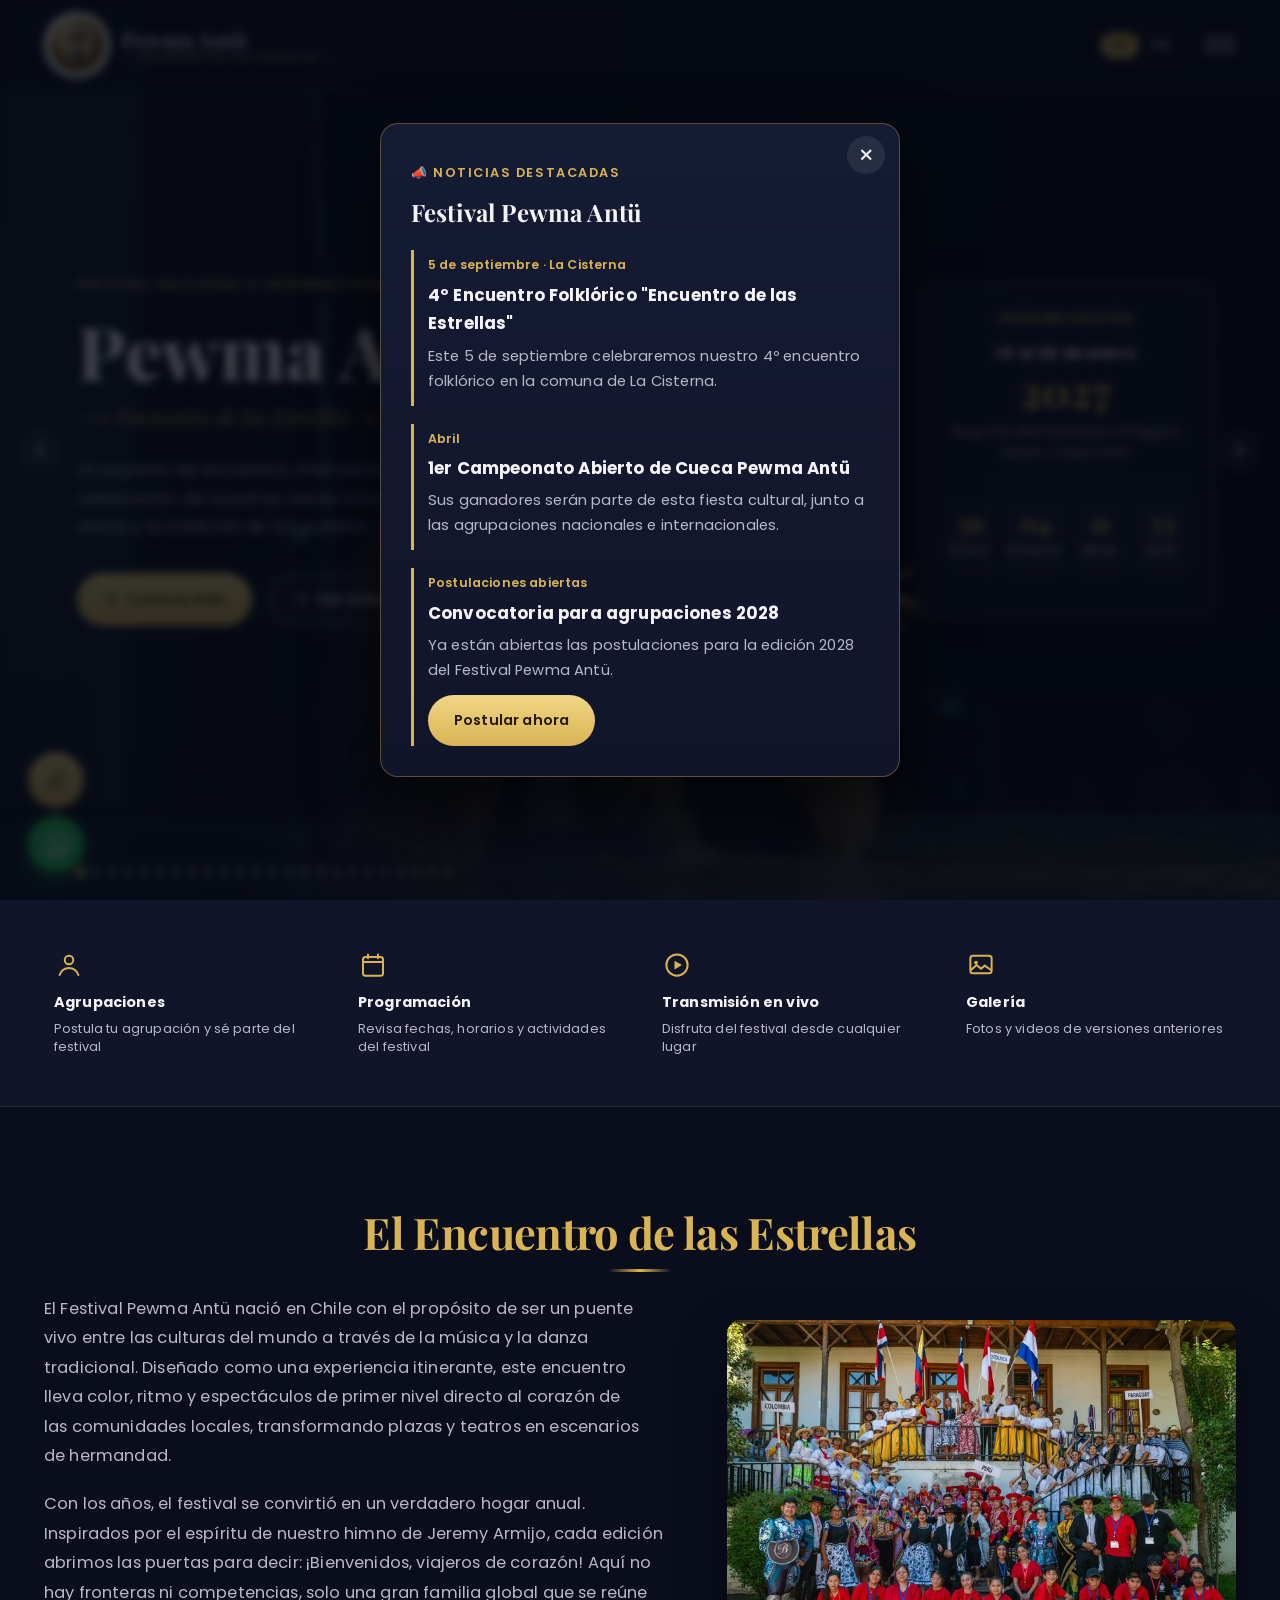
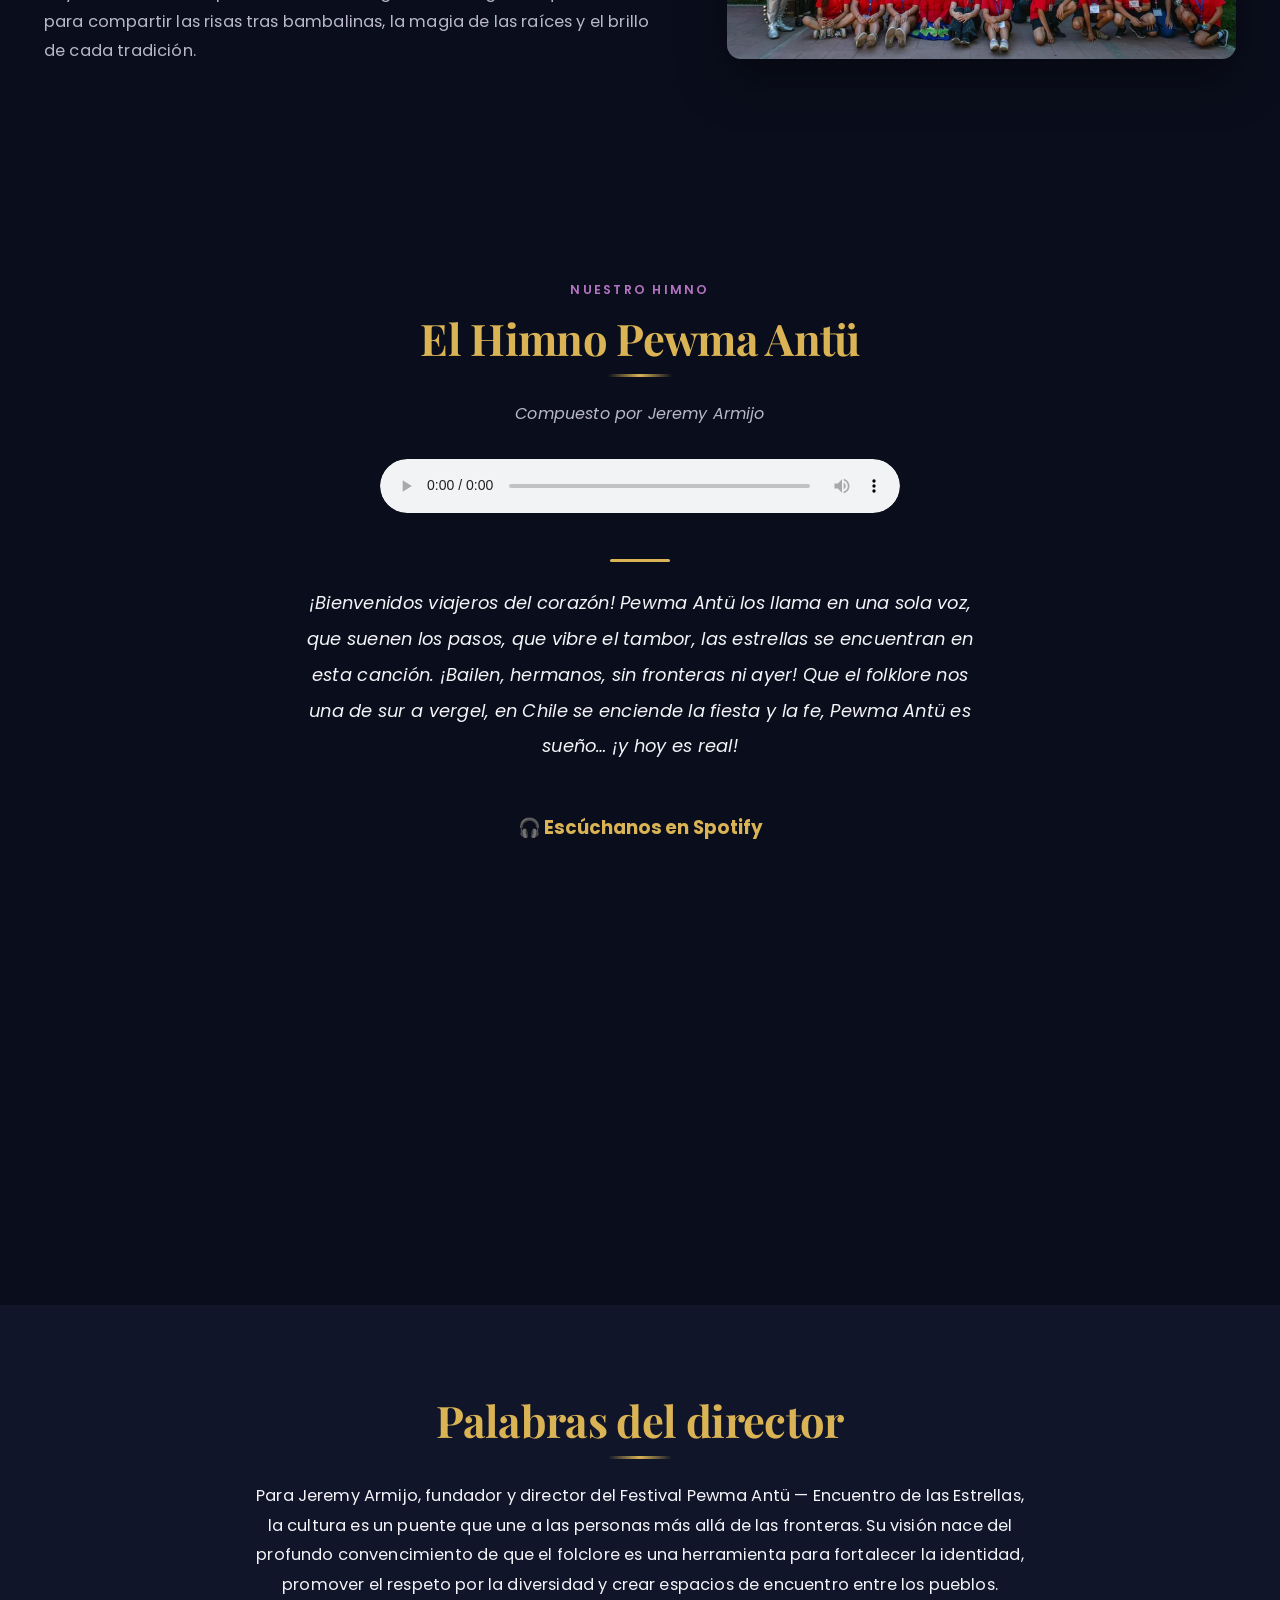
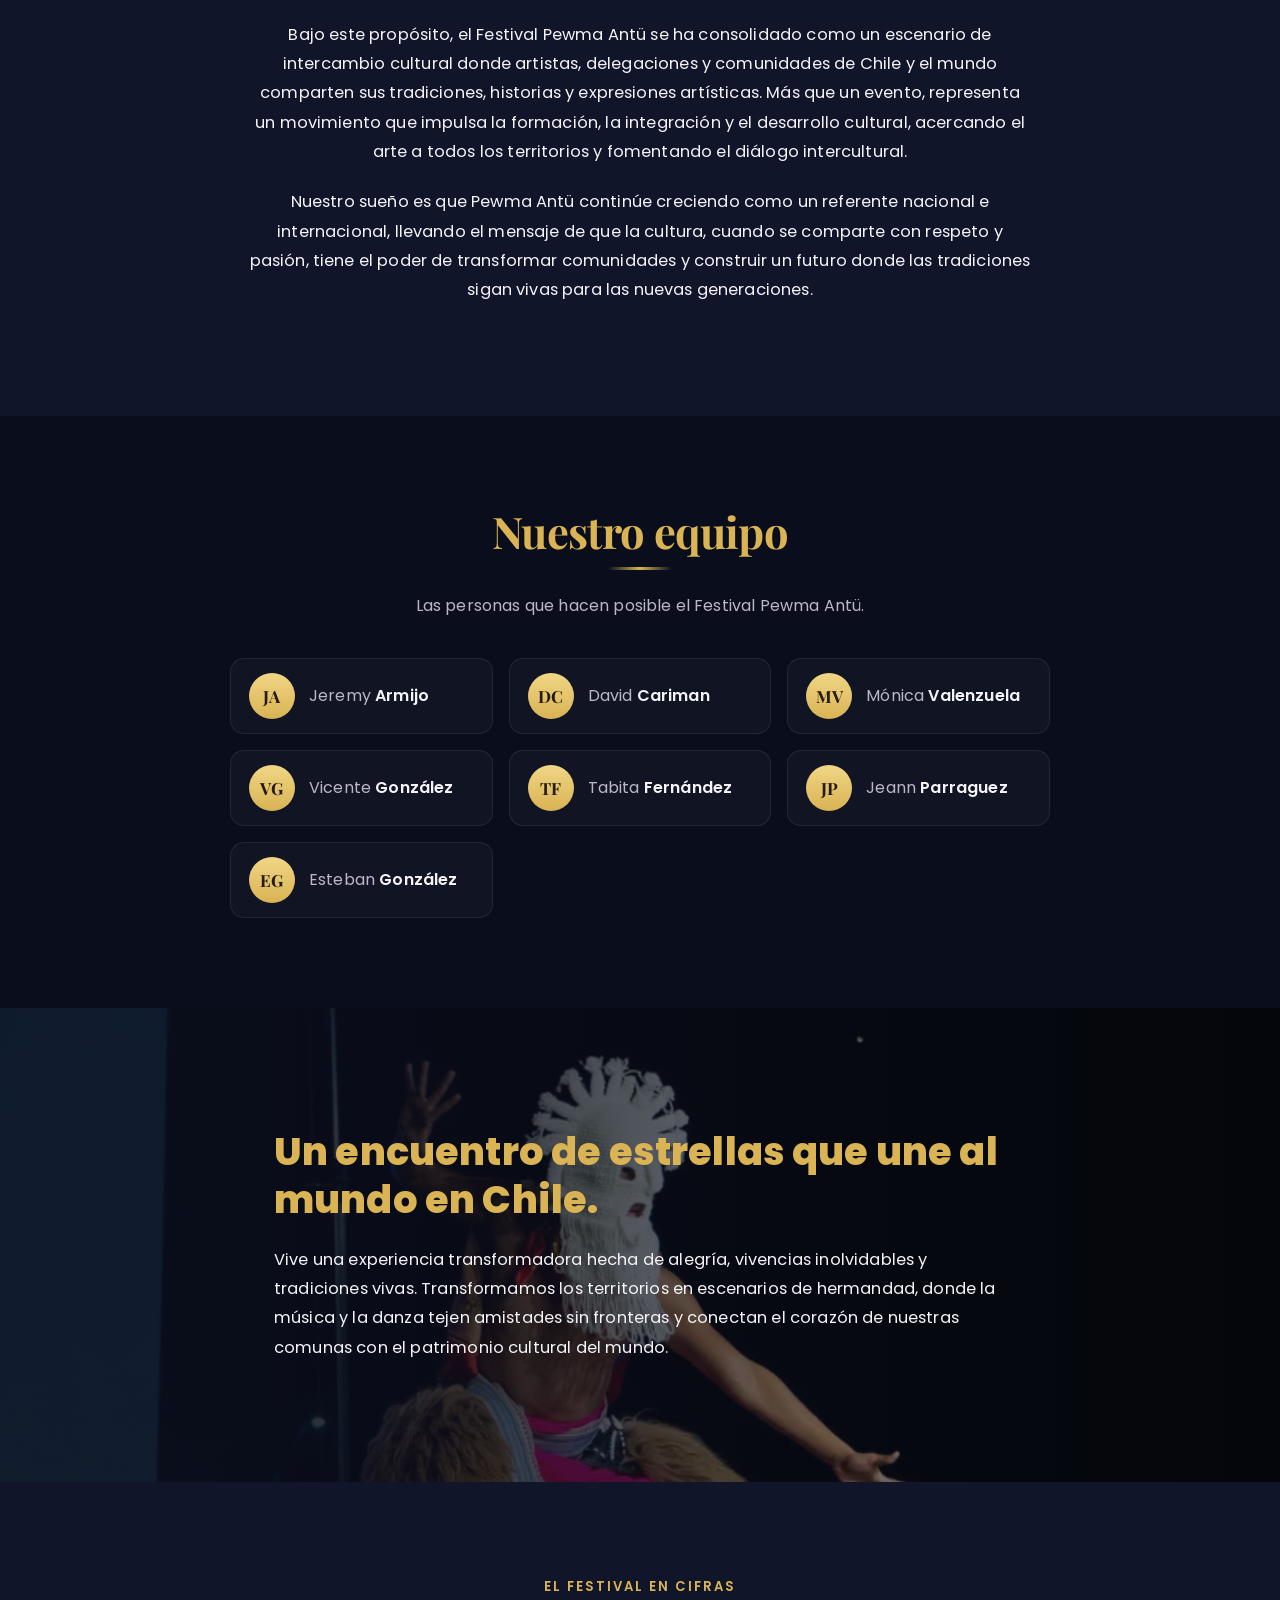
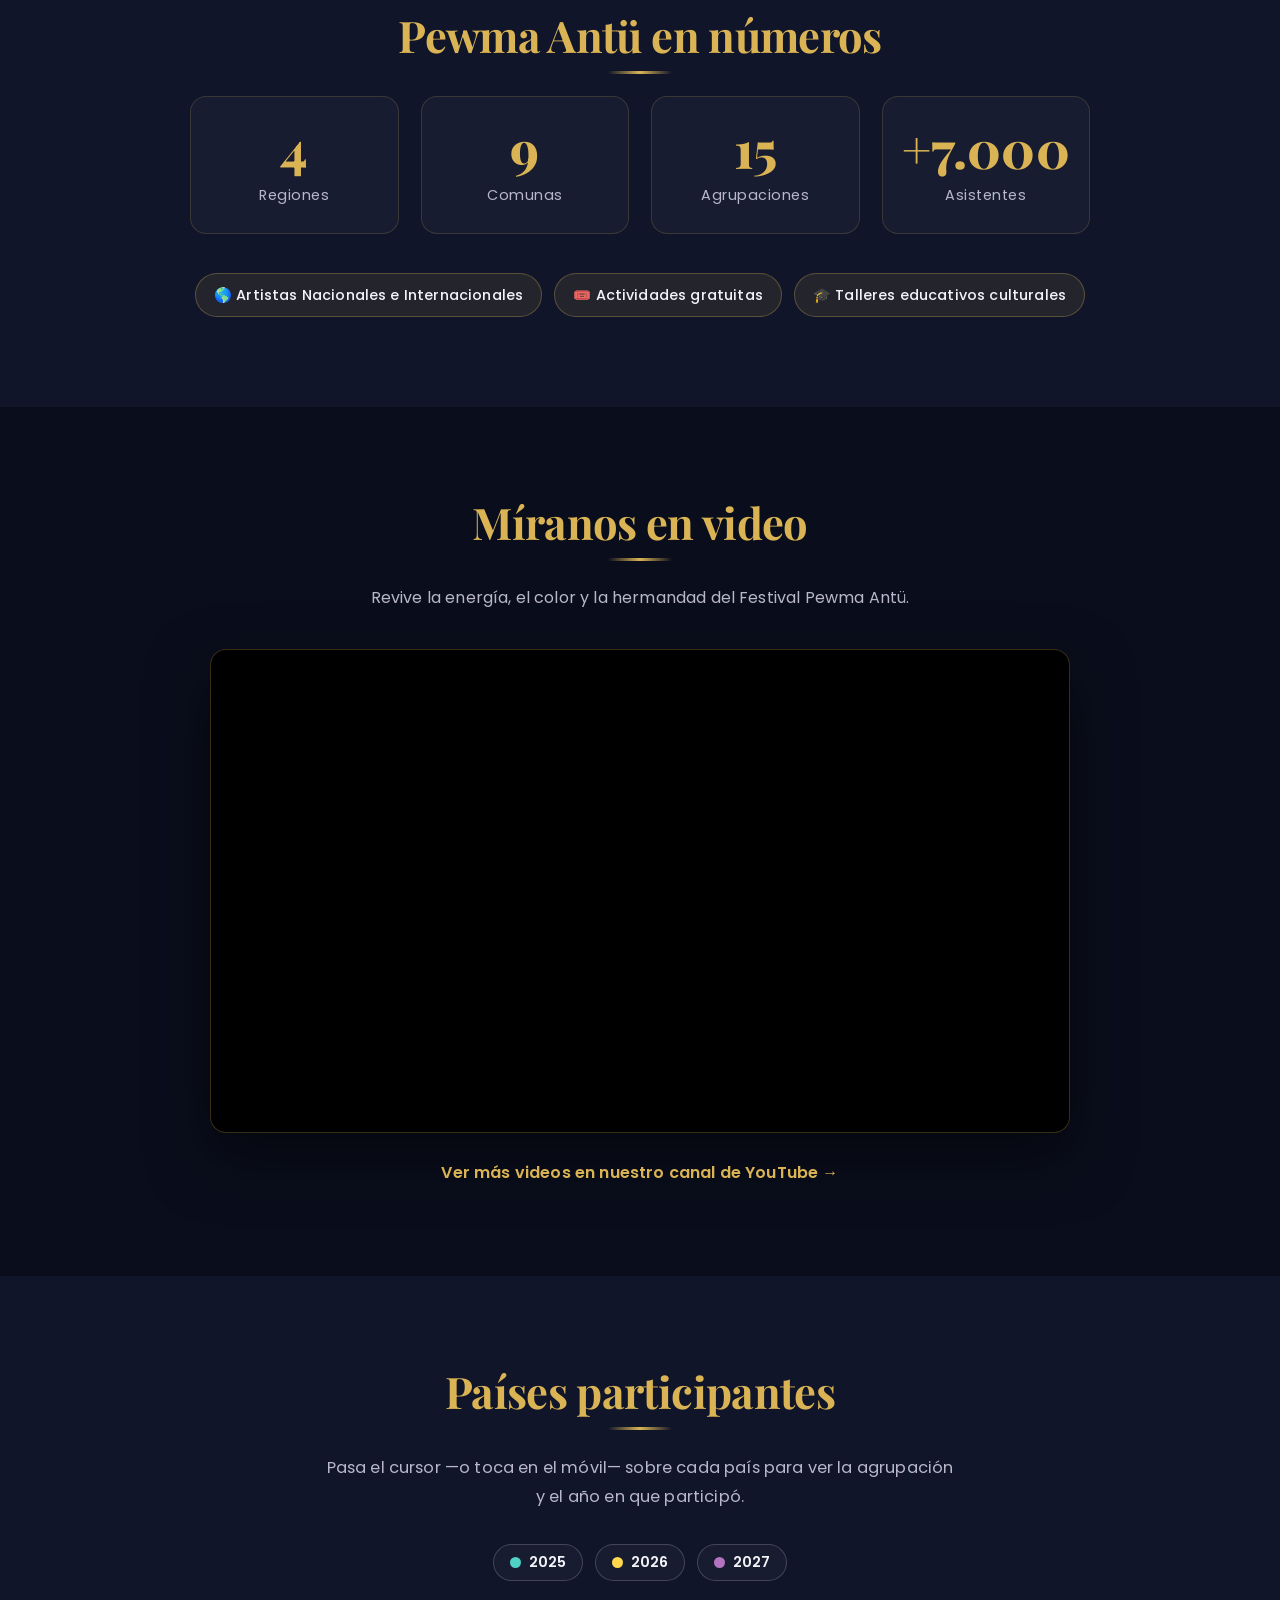
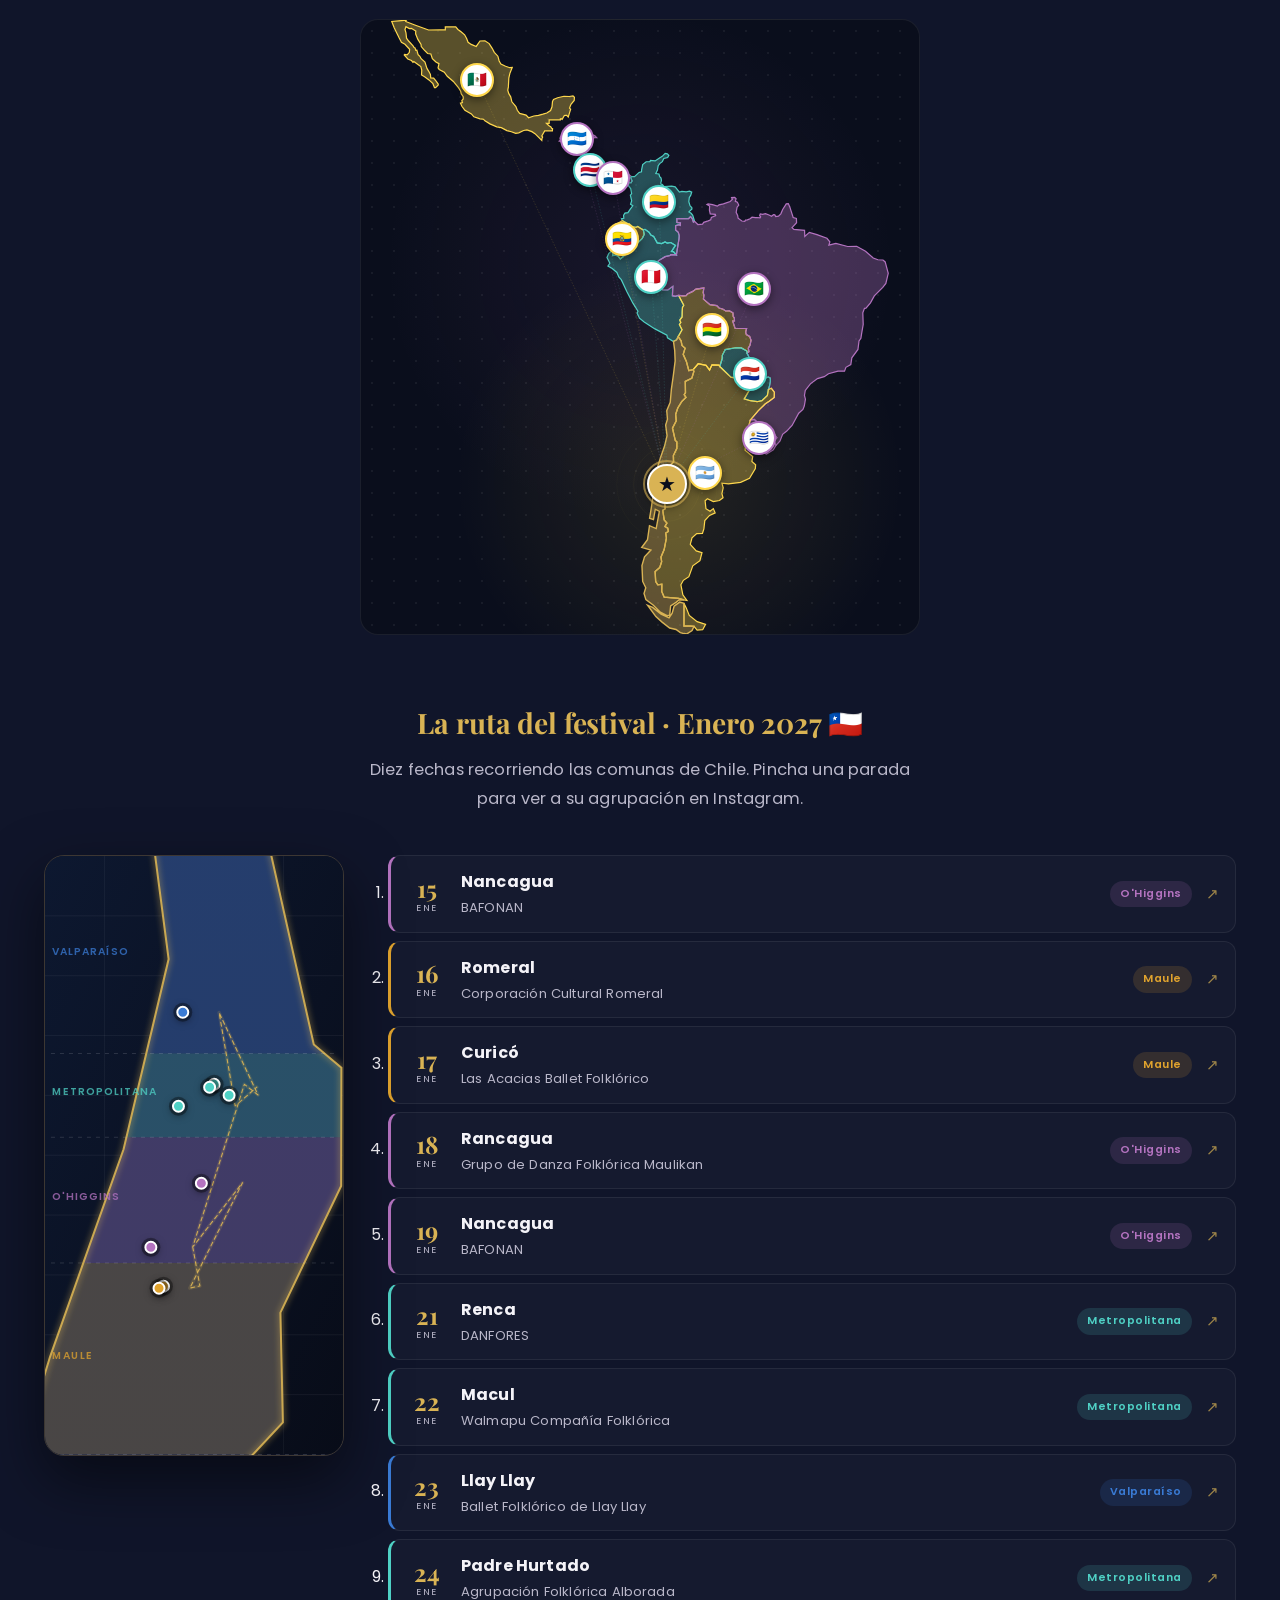
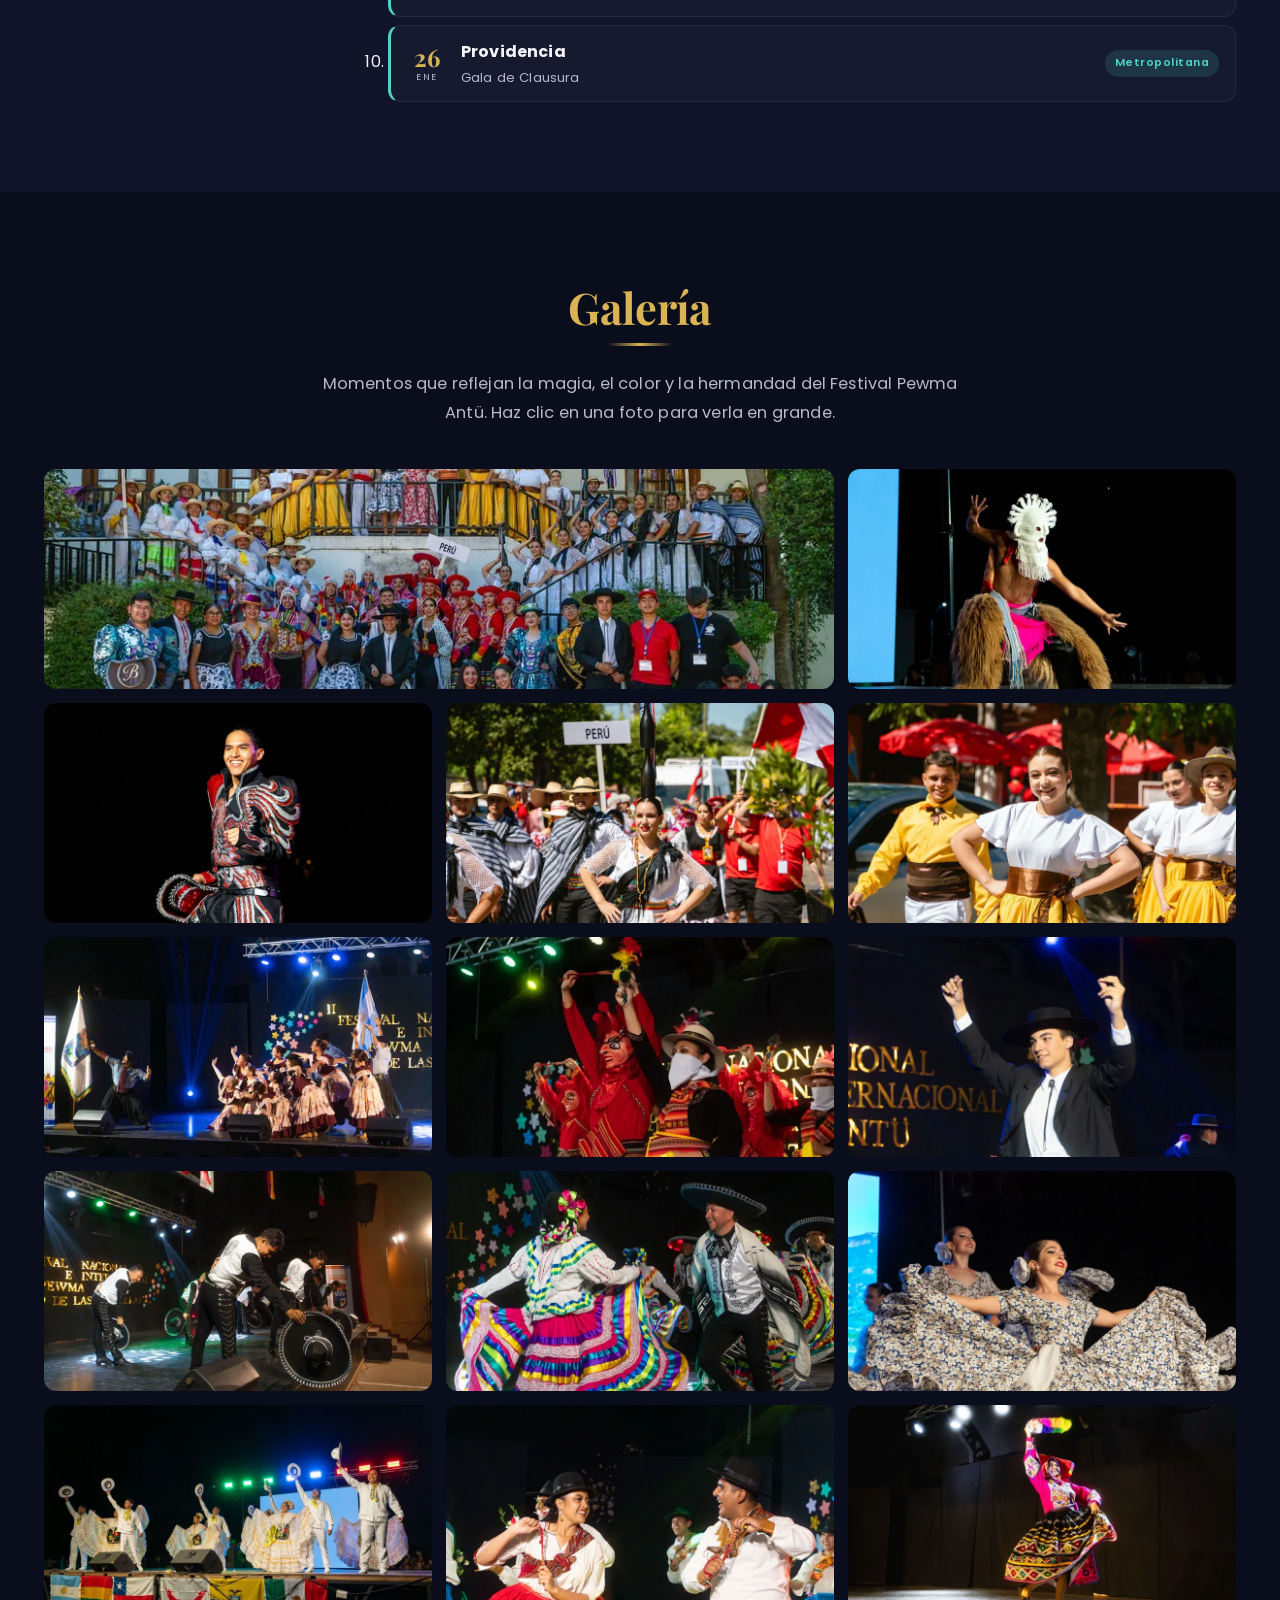
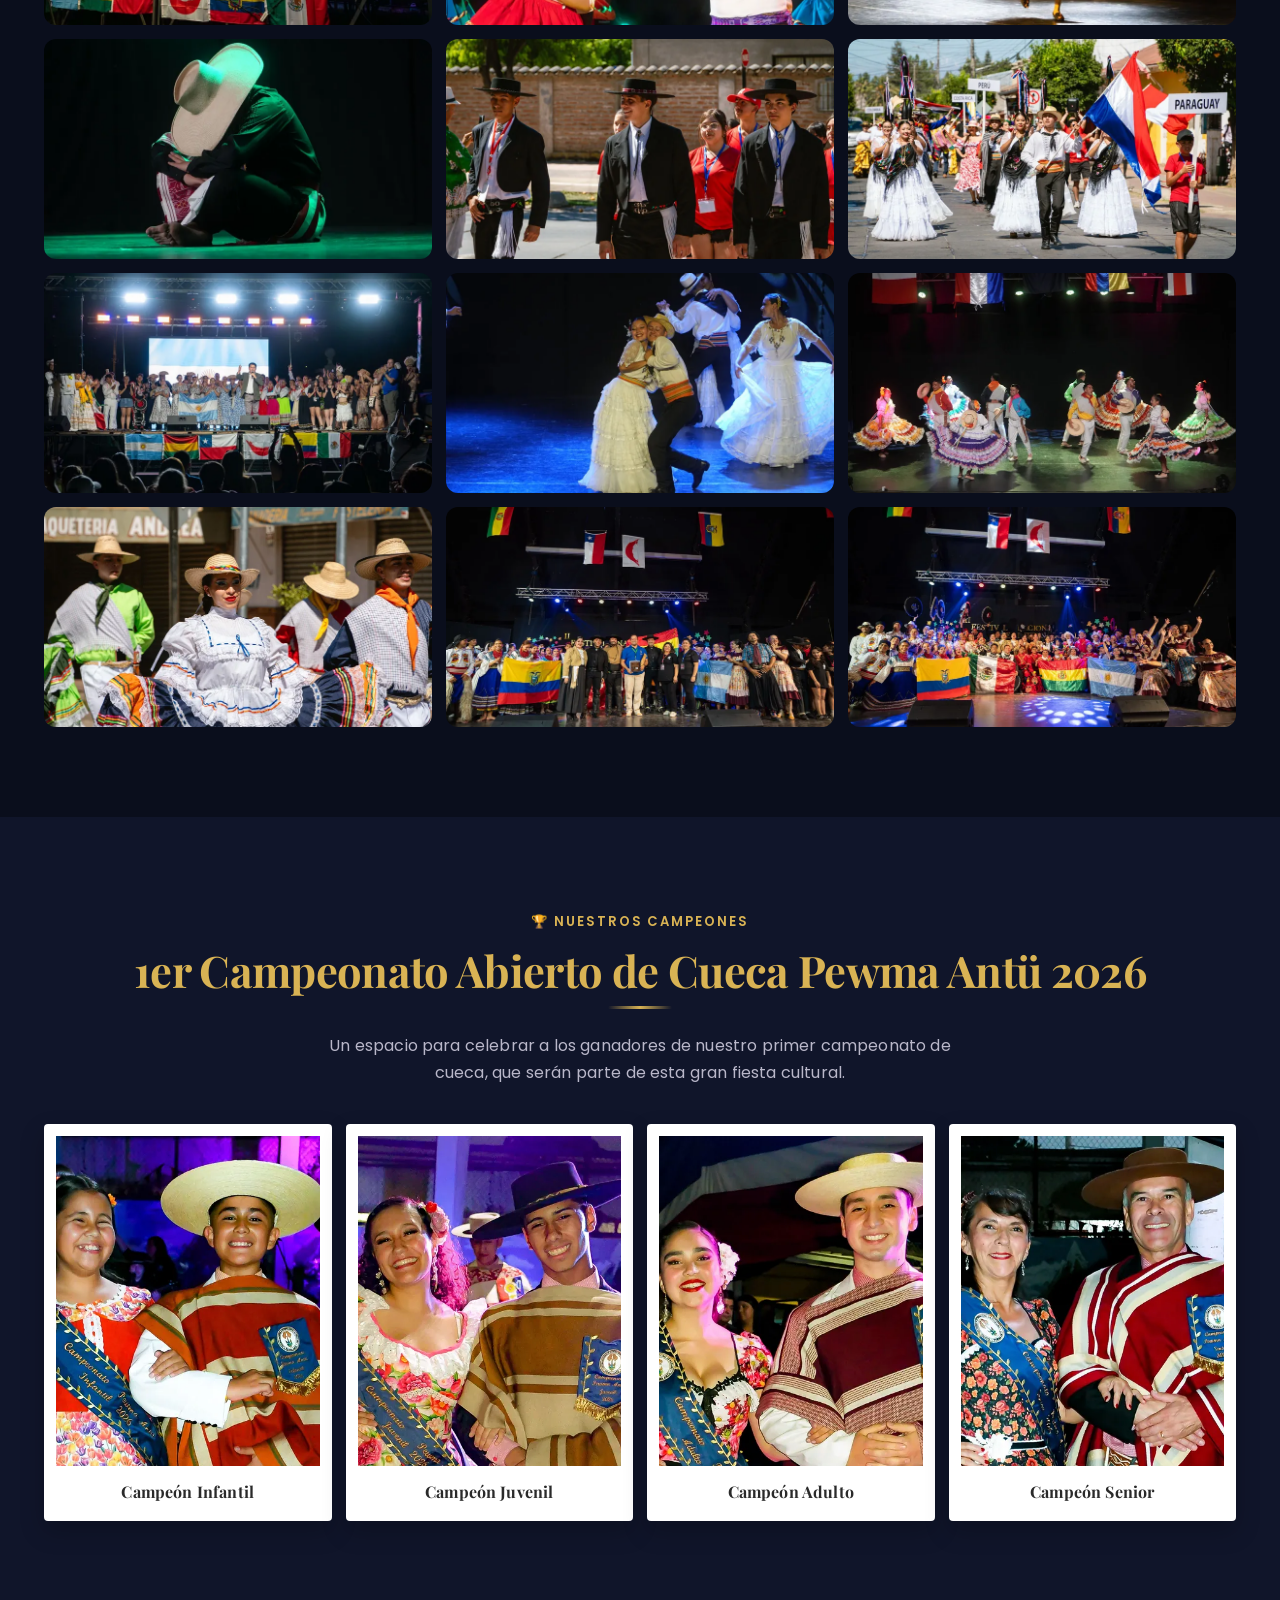
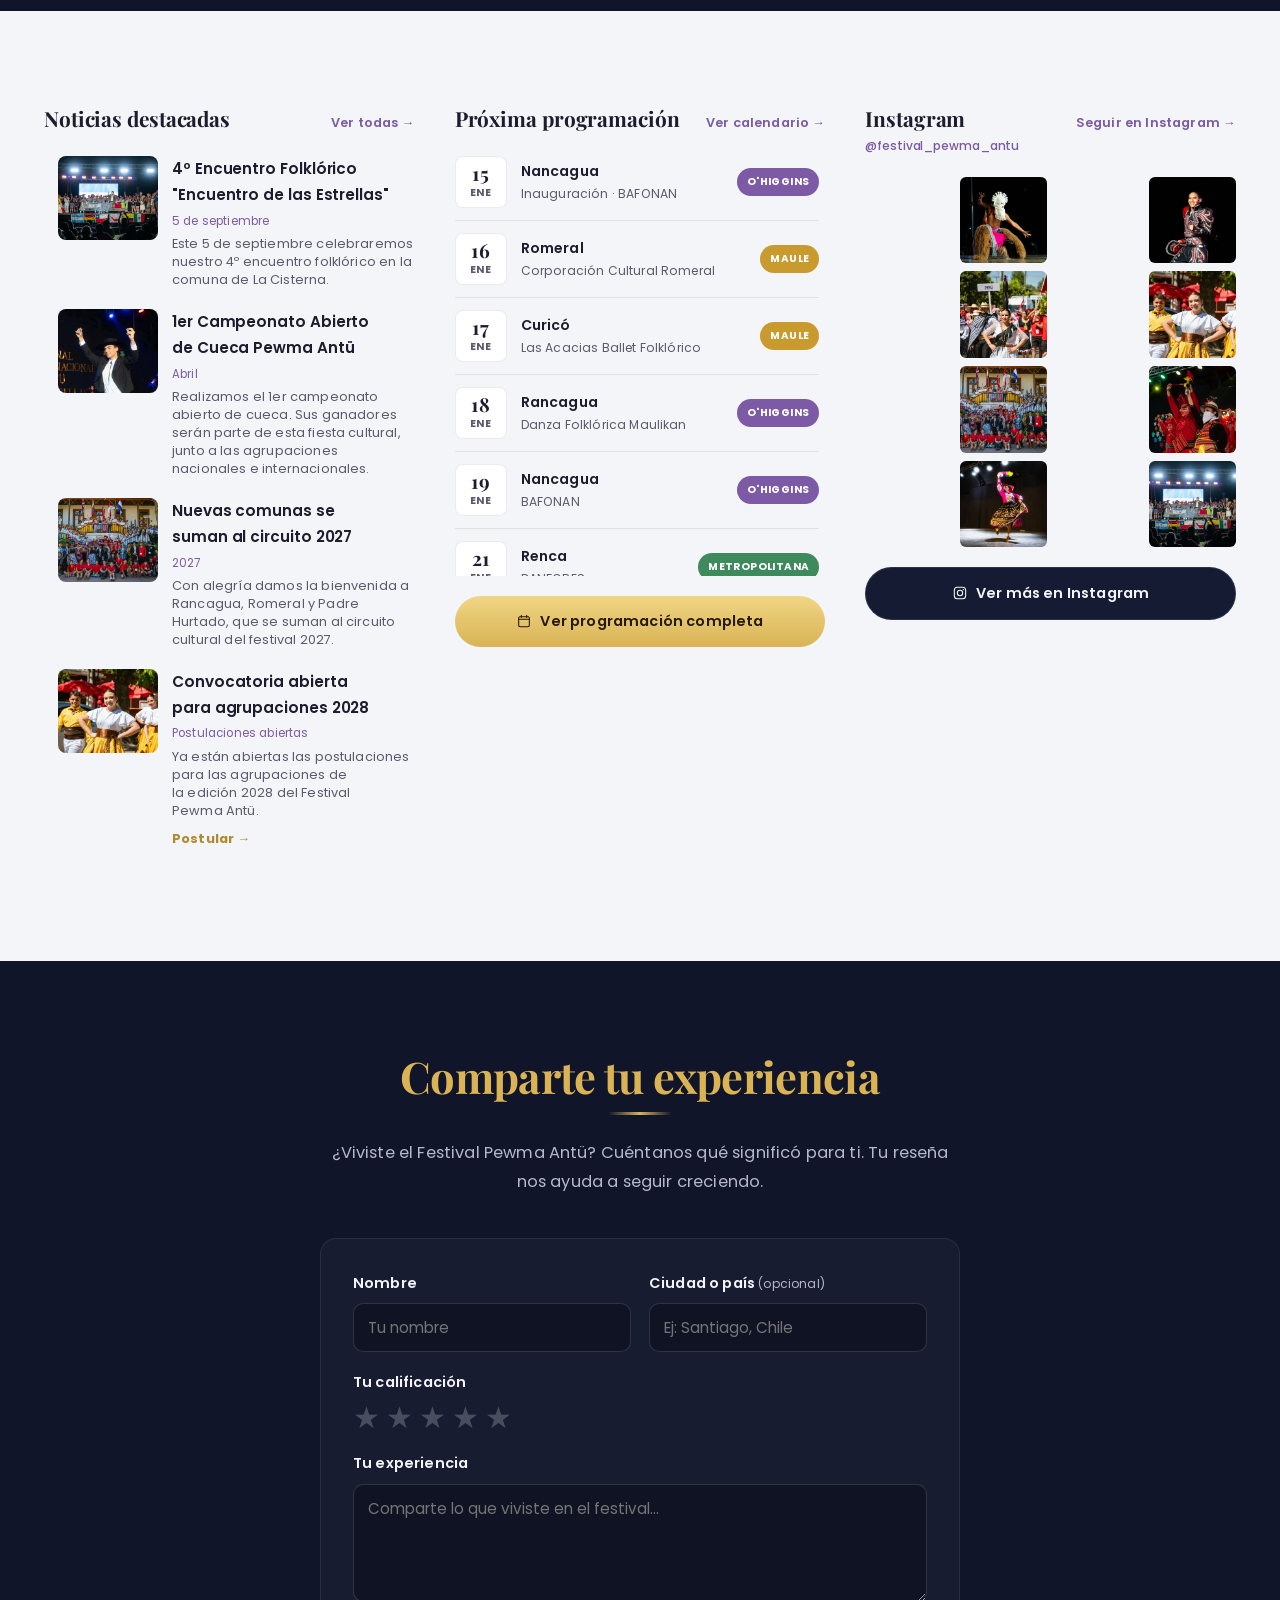
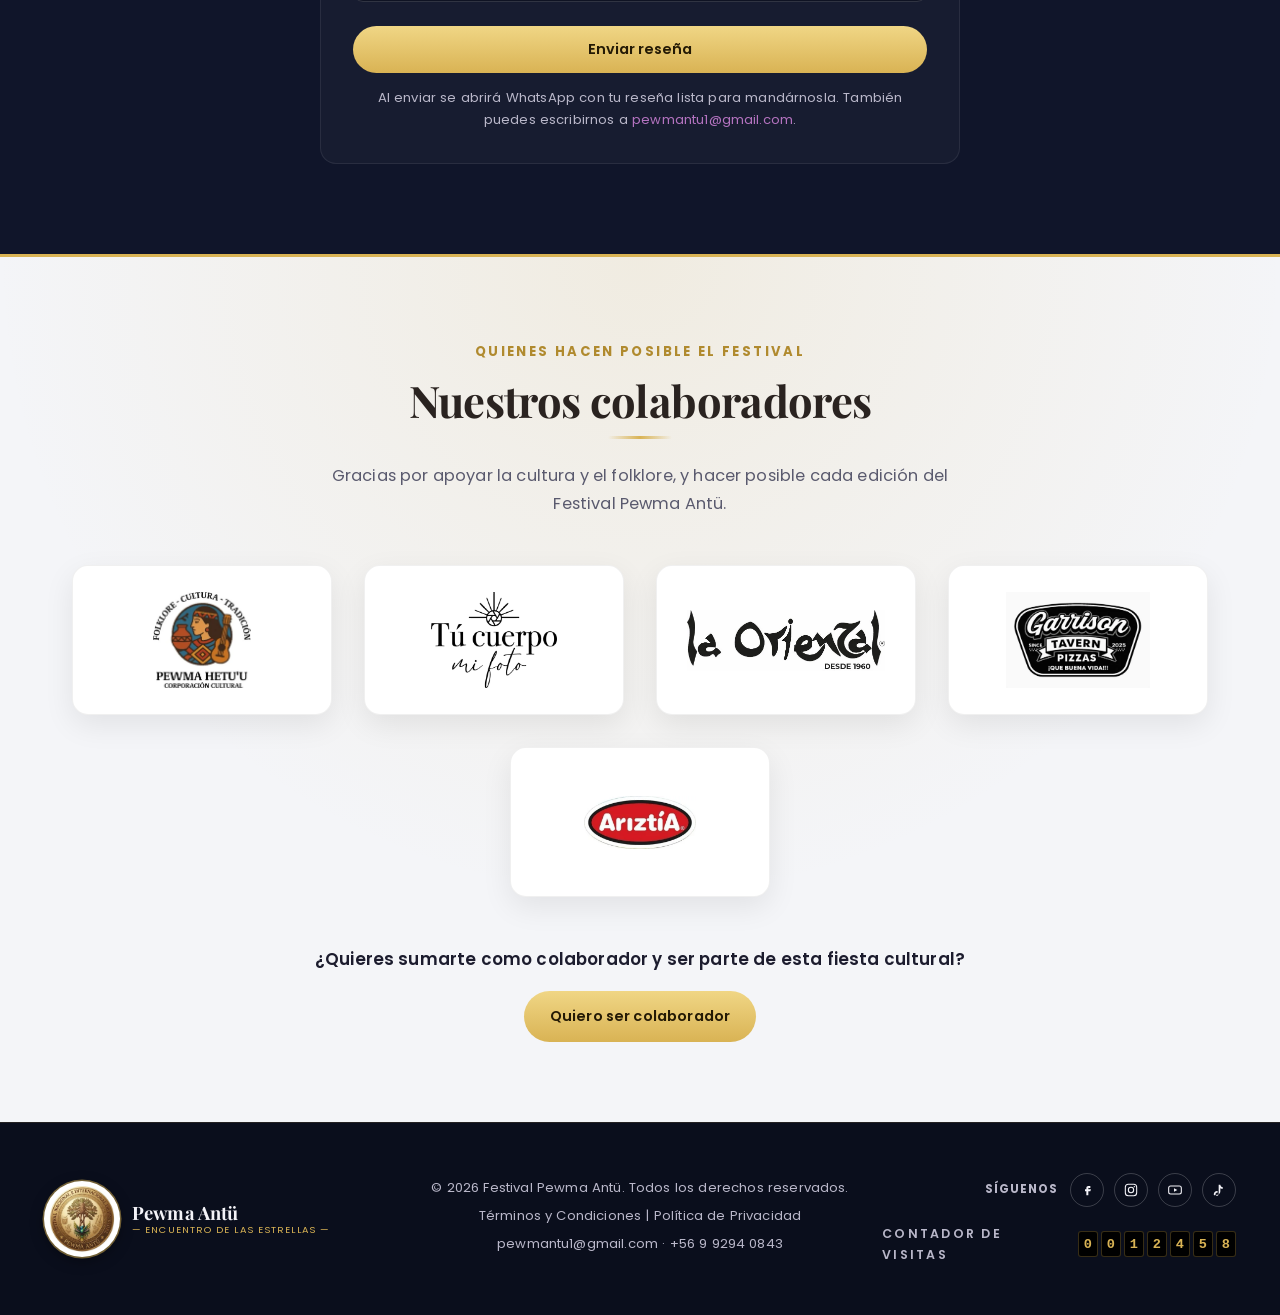
==== commit 2d5950f8: "Actualiza textos: nuevo numero de contacto, artistas nacionales e internacionales - Nuevo numero de " ====
--- a/index.html
+++ b/index.html
@@ -42,7 +42,7 @@
   <link rel="preconnect" href="https://fonts.gstatic.com" crossorigin />
   <link href="https://fonts.googleapis.com/css2?family=Playfair+Display:wght@600;700;800&family=Poppins:wght@400;500;600;700&display=swap" rel="stylesheet" />
 
-  <link rel="stylesheet" href="css/styles.css?v=36" />
+  <link rel="stylesheet" href="css/styles.css?v=37" />
 </head>
 <body>
 
@@ -361,7 +361,7 @@
     <section class="vision" id="vision" aria-label="Palabras del director">
       <div class="container vision__inner fade-in">
         <h2 class="section-title section-title--center">Palabras del director</h2>
-        <p>Para Jeremy Armijo, fundador y director del Festival Pewma Antü, la cultura es un puente que une a las personas más allá de las fronteras. Su visión nace del profundo convencimiento de que el folclore es una herramienta para fortalecer la identidad, promover el respeto por la diversidad y crear espacios de encuentro entre los pueblos.</p>
+        <p>Para Jeremy Armijo, fundador y director del Festival Pewma Antü — Encuentro de las Estrellas, la cultura es un puente que une a las personas más allá de las fronteras. Su visión nace del profundo convencimiento de que el folclore es una herramienta para fortalecer la identidad, promover el respeto por la diversidad y crear espacios de encuentro entre los pueblos.</p>
         <p>Bajo este propósito, el Festival Pewma Antü se ha consolidado como un escenario de intercambio cultural donde artistas, delegaciones y comunidades de Chile y el mundo comparten sus tradiciones, historias y expresiones artísticas. Más que un evento, representa un movimiento que impulsa la formación, la integración y el desarrollo cultural, acercando el arte a todos los territorios y fomentando el diálogo intercultural.</p>
         <p>Nuestro sueño es que Pewma Antü continúe creciendo como un referente nacional e internacional, llevando el mensaje de que la cultura, cuando se comparte con respeto y pasión, tiene el poder de transformar comunidades y construir un futuro donde las tradiciones sigan vivas para las nuevas generaciones.</p>
       </div>
@@ -439,7 +439,7 @@
           </div>
         </div>
         <div class="stats__tags fade-in">
-          <span class="stats__tag">🌎 Artistas internacionales</span>
+          <span class="stats__tag">🌎 Artistas Nacionales e Internacionales</span>
           <span class="stats__tag">🎟️ Actividades gratuitas</span>
           <span class="stats__tag">🎓 Talleres educativos culturales</span>
         </div>
@@ -845,7 +845,7 @@
 
         <div class="sponsors__cta fade-in">
           <p class="sponsors__cta-text">¿Quieres sumarte como colaborador y ser parte de esta fiesta cultural?</p>
-          <a href="https://wa.me/56944760296" class="btn btn--gold" target="_blank" rel="noopener">Quiero ser colaborador</a>
+          <a href="https://wa.me/56992940843" class="btn btn--gold" target="_blank" rel="noopener">Quiero ser colaborador</a>
         </div>
       </div>
     </section>
@@ -937,7 +937,7 @@
   </button>
 
   <!-- Botón flotante de WhatsApp -->
-  <a class="whatsapp-fab" href="https://wa.me/56944760296" target="_blank" rel="noopener" aria-label="Escríbenos por WhatsApp">
+  <a class="whatsapp-fab" href="https://wa.me/56992940843" target="_blank" rel="noopener" aria-label="Escríbenos por WhatsApp">
     <svg width="30" height="30" viewBox="0 0 32 32" fill="currentColor" aria-hidden="true"><path d="M16 3C9.4 3 4 8.4 4 15c0 2.1.6 4.2 1.6 6L4 29l8.2-1.6c1.7.9 3.7 1.4 5.8 1.4h.1c6.6 0 12-5.4 12-12S22.6 3 16 3zm0 21.8c-1.8 0-3.6-.5-5.1-1.4l-.4-.2-4.9.9.9-4.8-.2-.4c-1-1.6-1.5-3.4-1.5-5.3C4.8 9.5 9.5 4.9 16 4.9c3 0 5.8 1.2 7.9 3.3S27.1 12.9 27.1 16c0 6.5-4.6 8.8-11.1 8.8zm6.1-7.9c-.3-.2-2-1-2.3-1.1-.3-.1-.5-.2-.8.2-.2.3-.9 1.1-1.1 1.3-.2.2-.4.2-.7.1-.3-.2-1.4-.5-2.7-1.7-1-.9-1.7-2-1.9-2.3-.2-.3 0-.5.1-.7l.5-.6c.2-.2.2-.3.4-.6.1-.2.1-.4 0-.6l-1-2.5c-.3-.7-.6-.6-.8-.6h-.7c-.2 0-.6.1-.9.4-.3.3-1.2 1.2-1.2 2.9s1.2 3.3 1.4 3.6c.2.3 2.4 3.7 5.9 5.2.8.4 1.5.6 2 .7.8.3 1.6.2 2.2.1.7-.1 2-.8 2.3-1.6.3-.8.3-1.5.2-1.6-.1-.2-.3-.3-.6-.5z"/></svg>
   </a>
 
@@ -946,6 +946,6 @@
     <svg width="18" height="18" viewBox="0 0 24 24" fill="none" aria-hidden="true"><path d="M12 19V5M5 12l7-7 7 7" stroke="currentColor" stroke-width="2.2" stroke-linecap="round" stroke-linejoin="round"/></svg>
   </button>
 
-  <script src="js/main.js?v=36"></script>
+  <script src="js/main.js?v=37"></script>
 </body>
 </html>
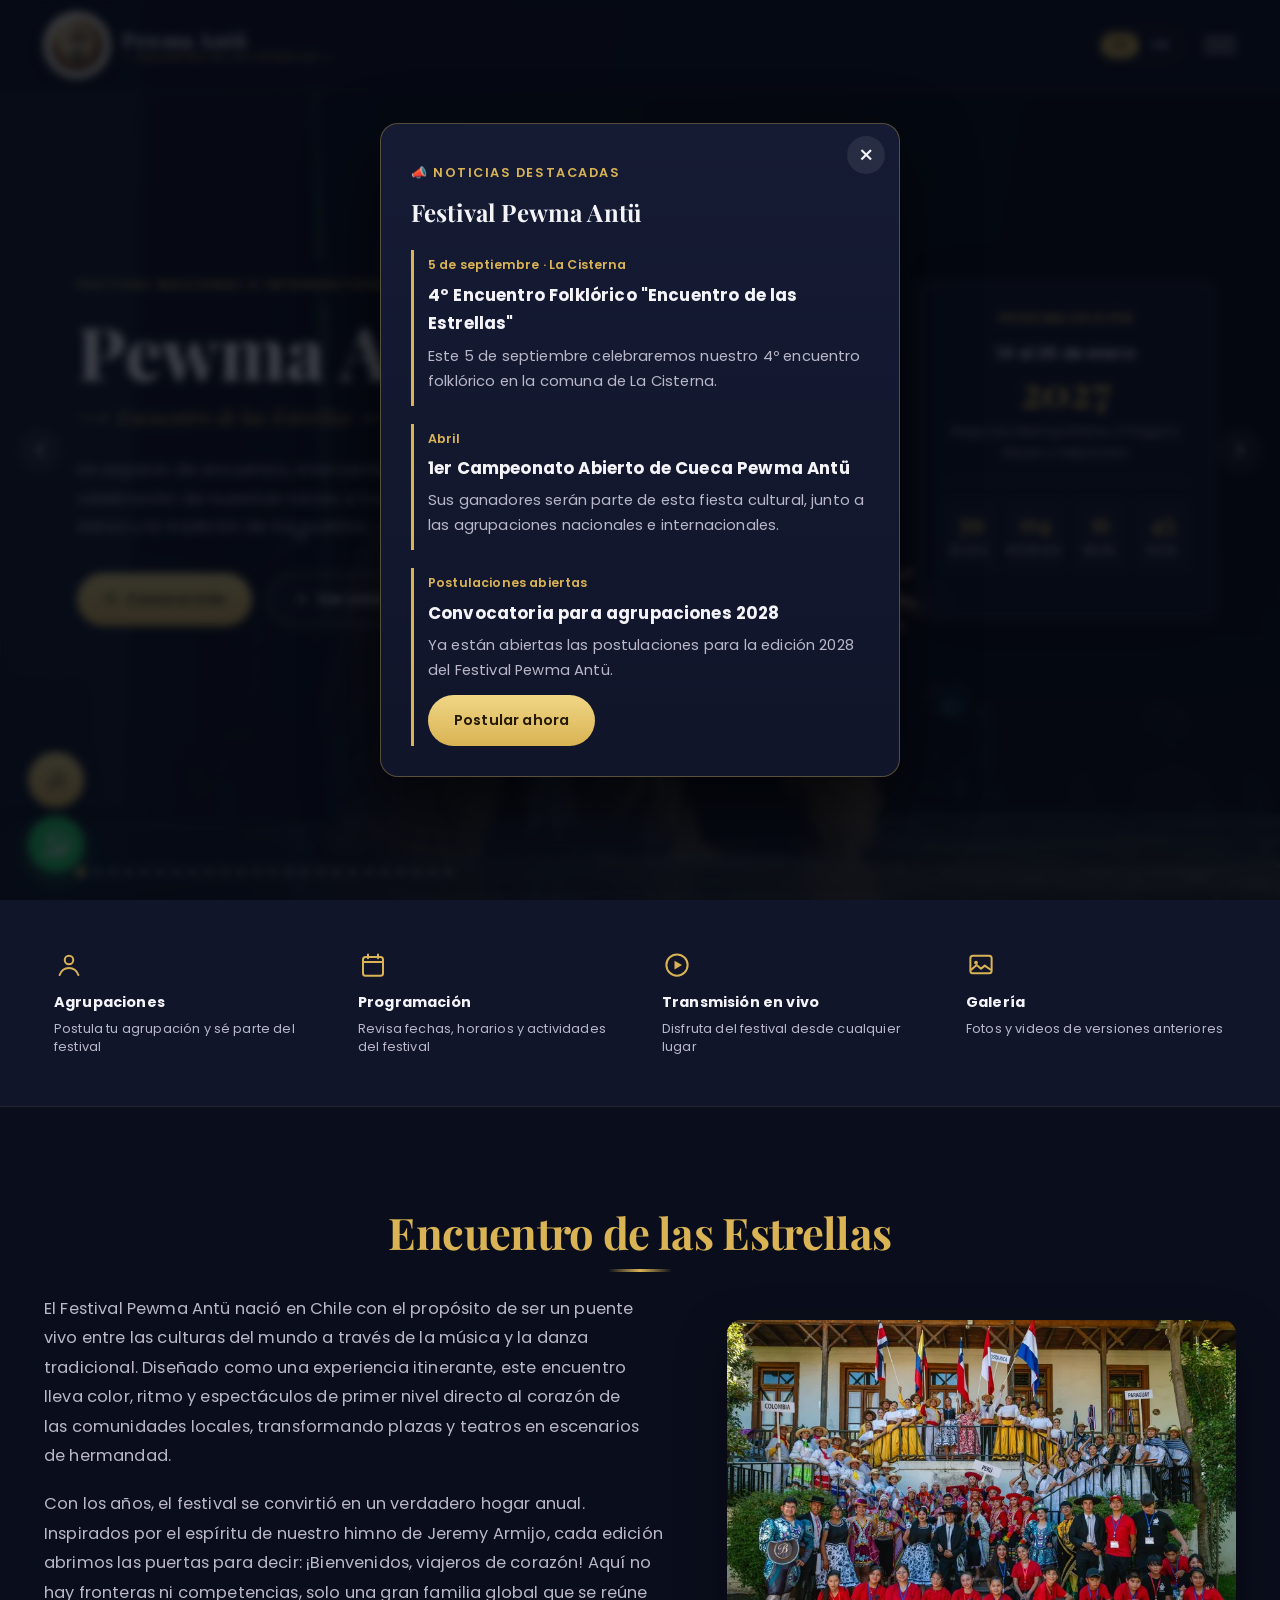
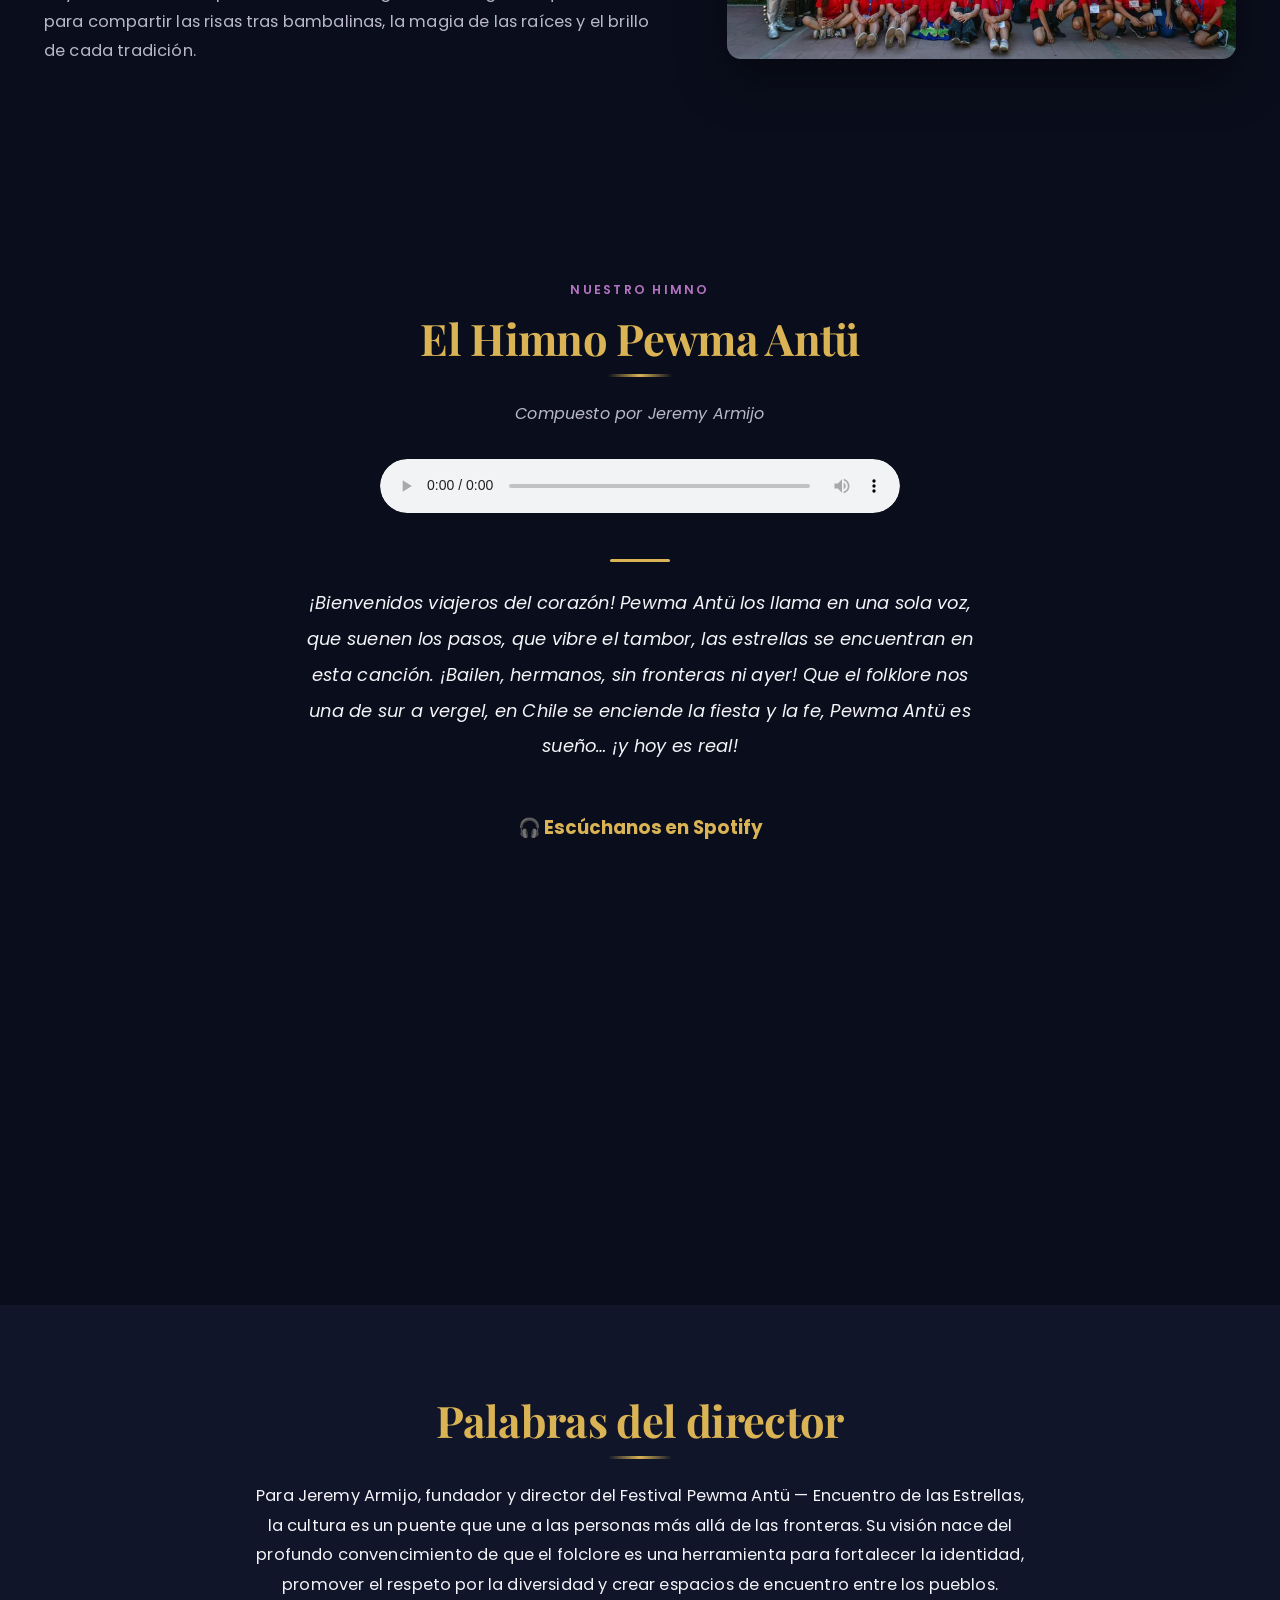
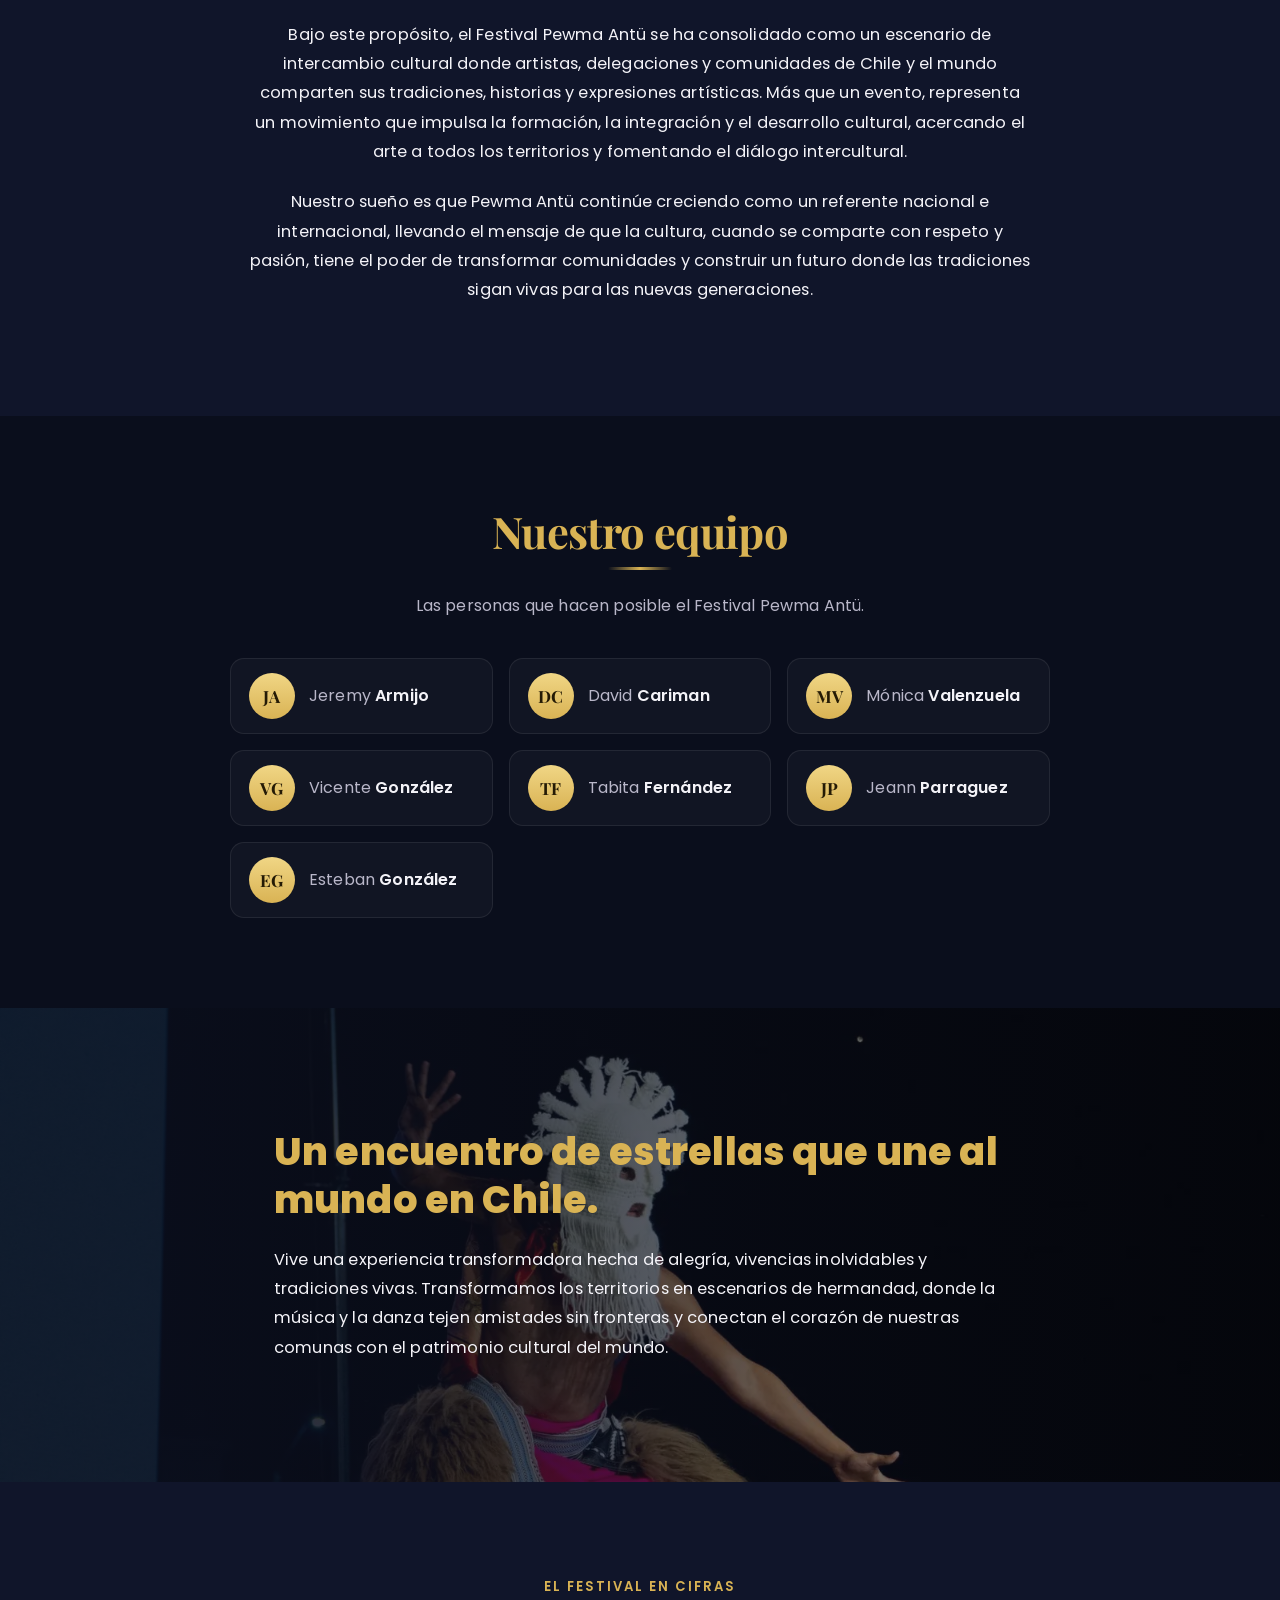
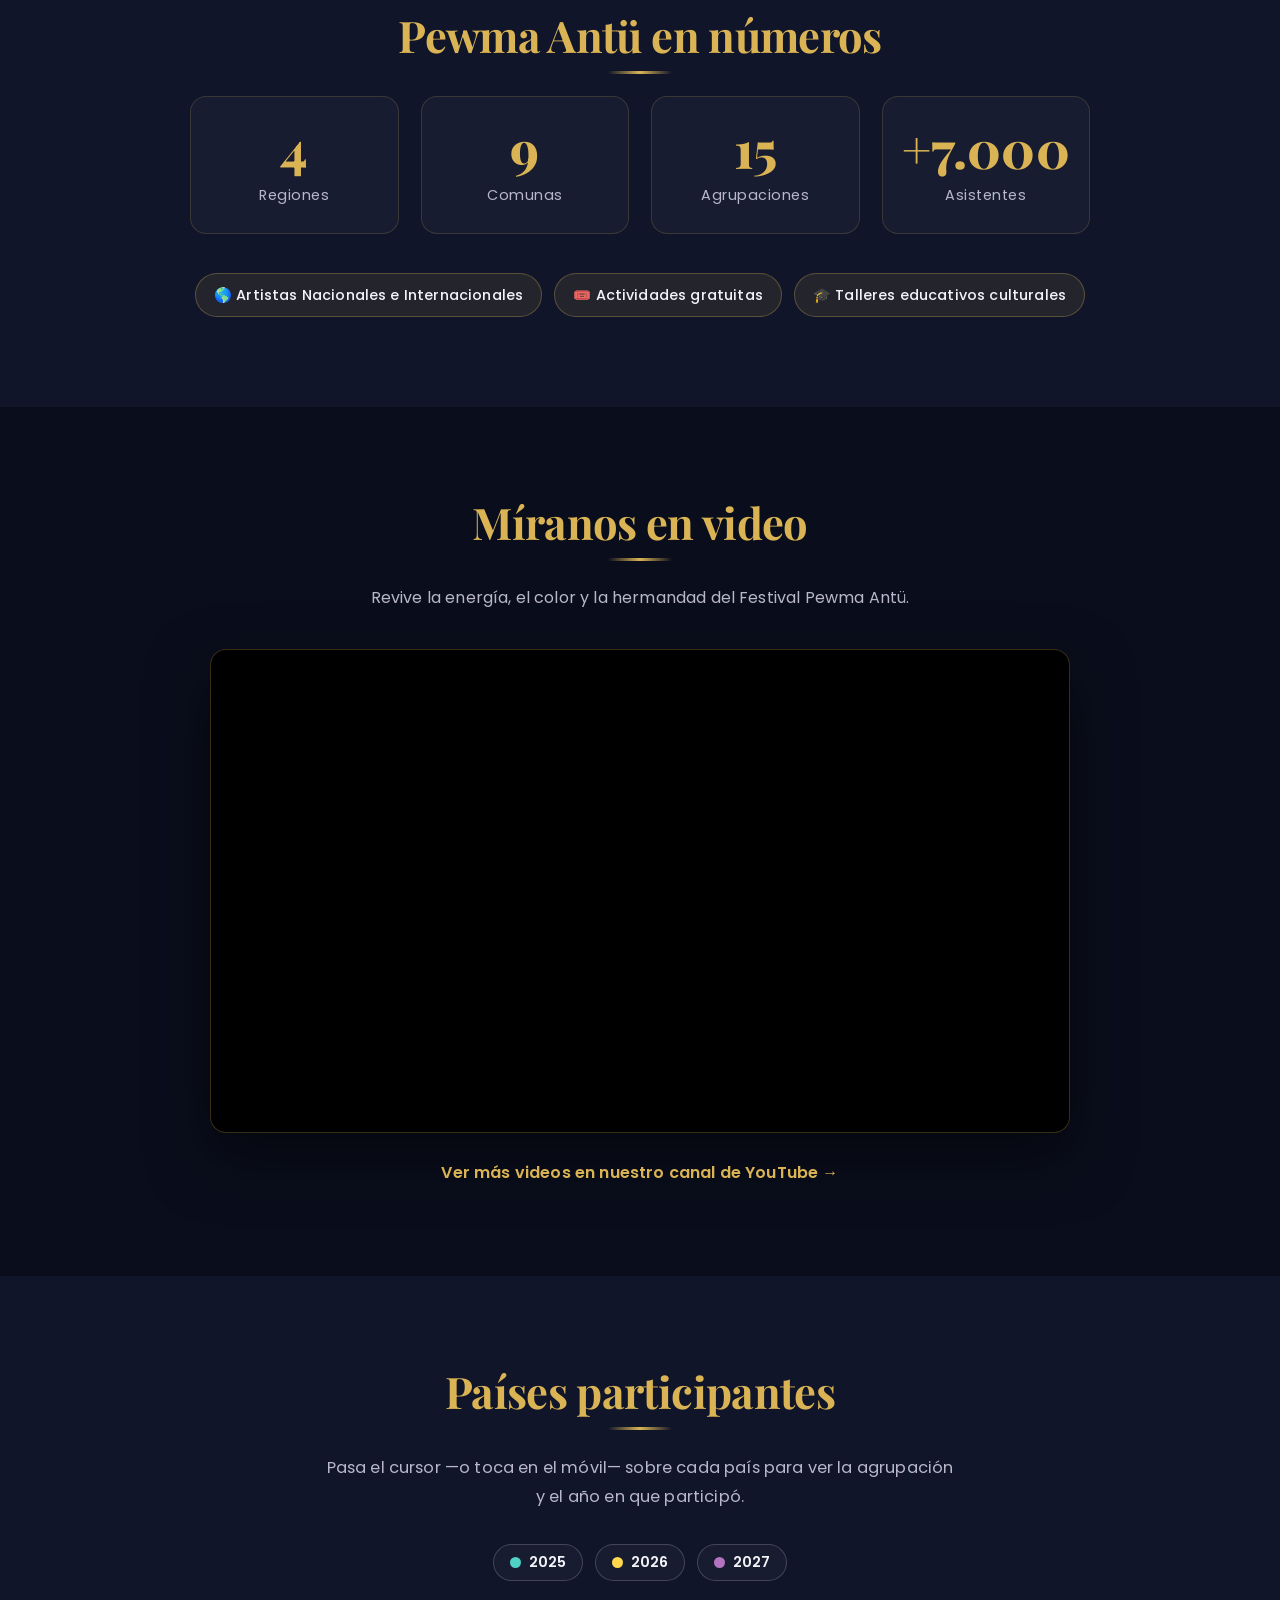
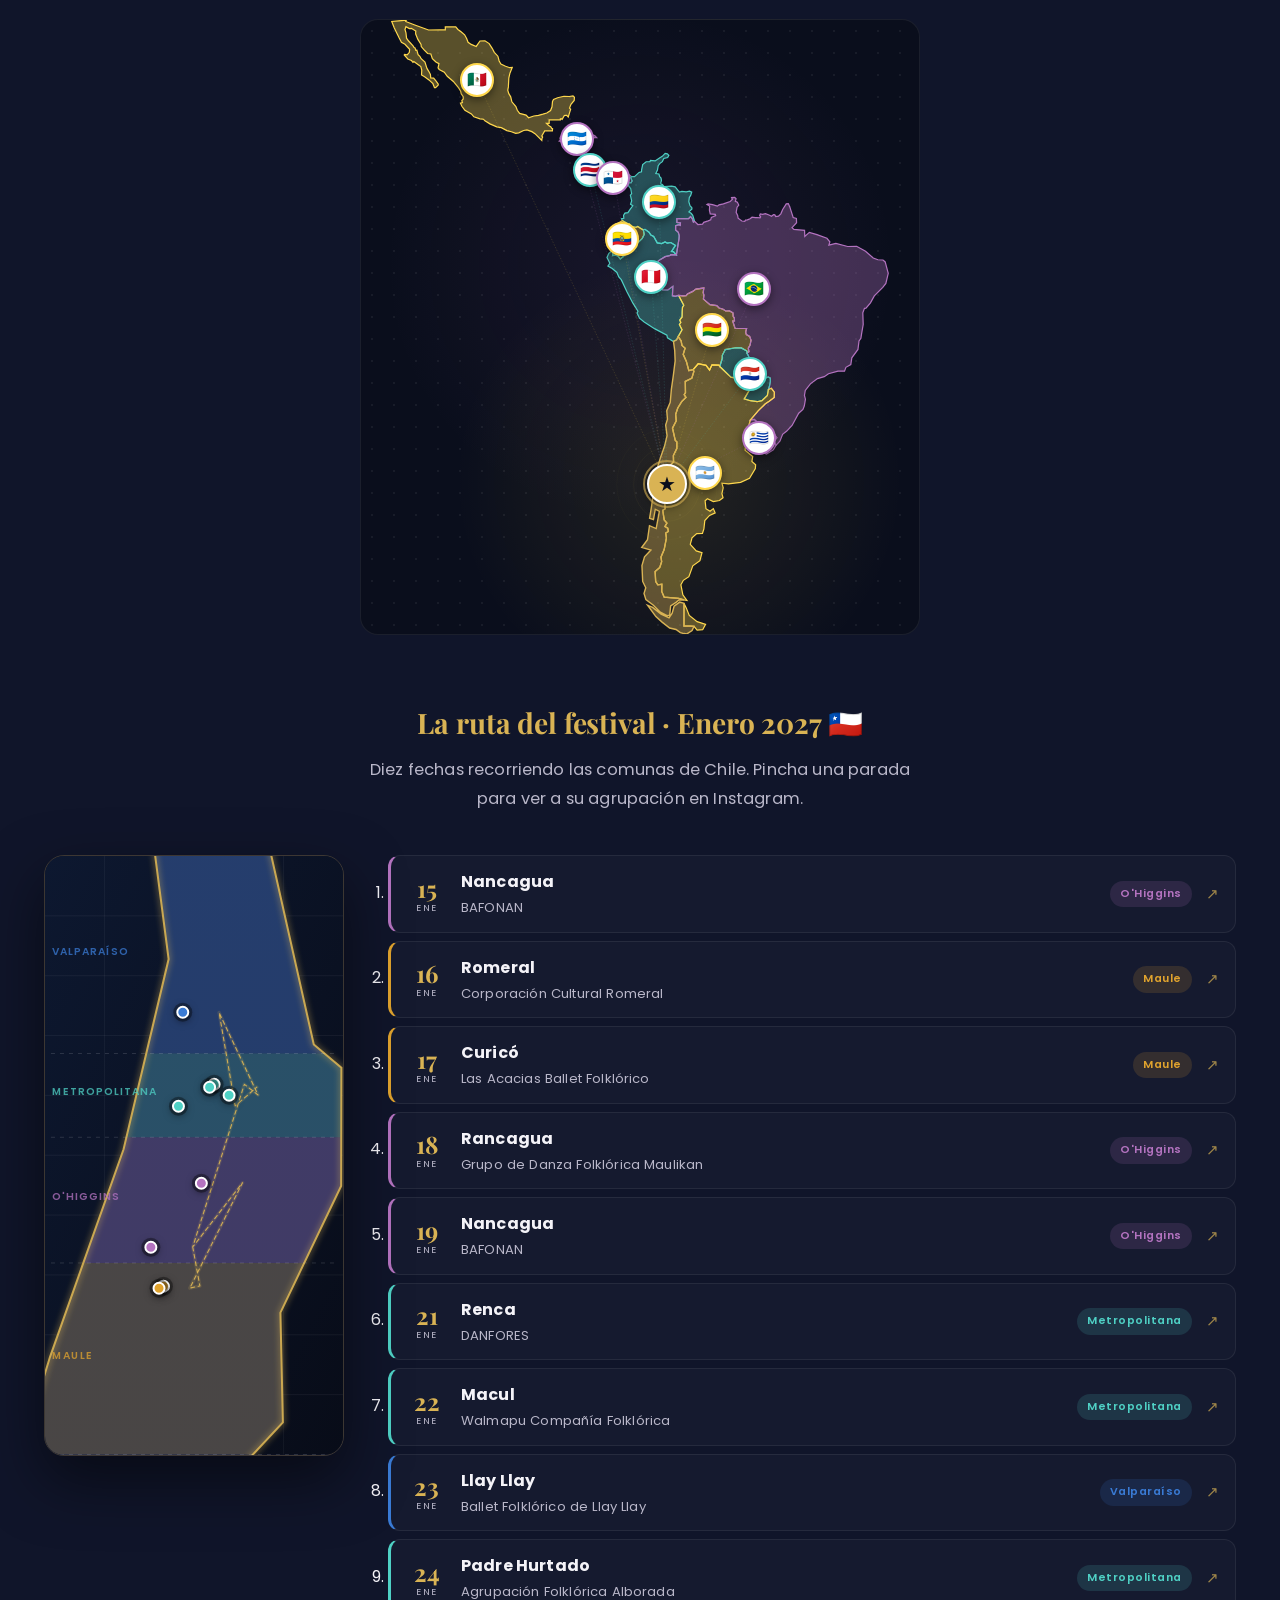
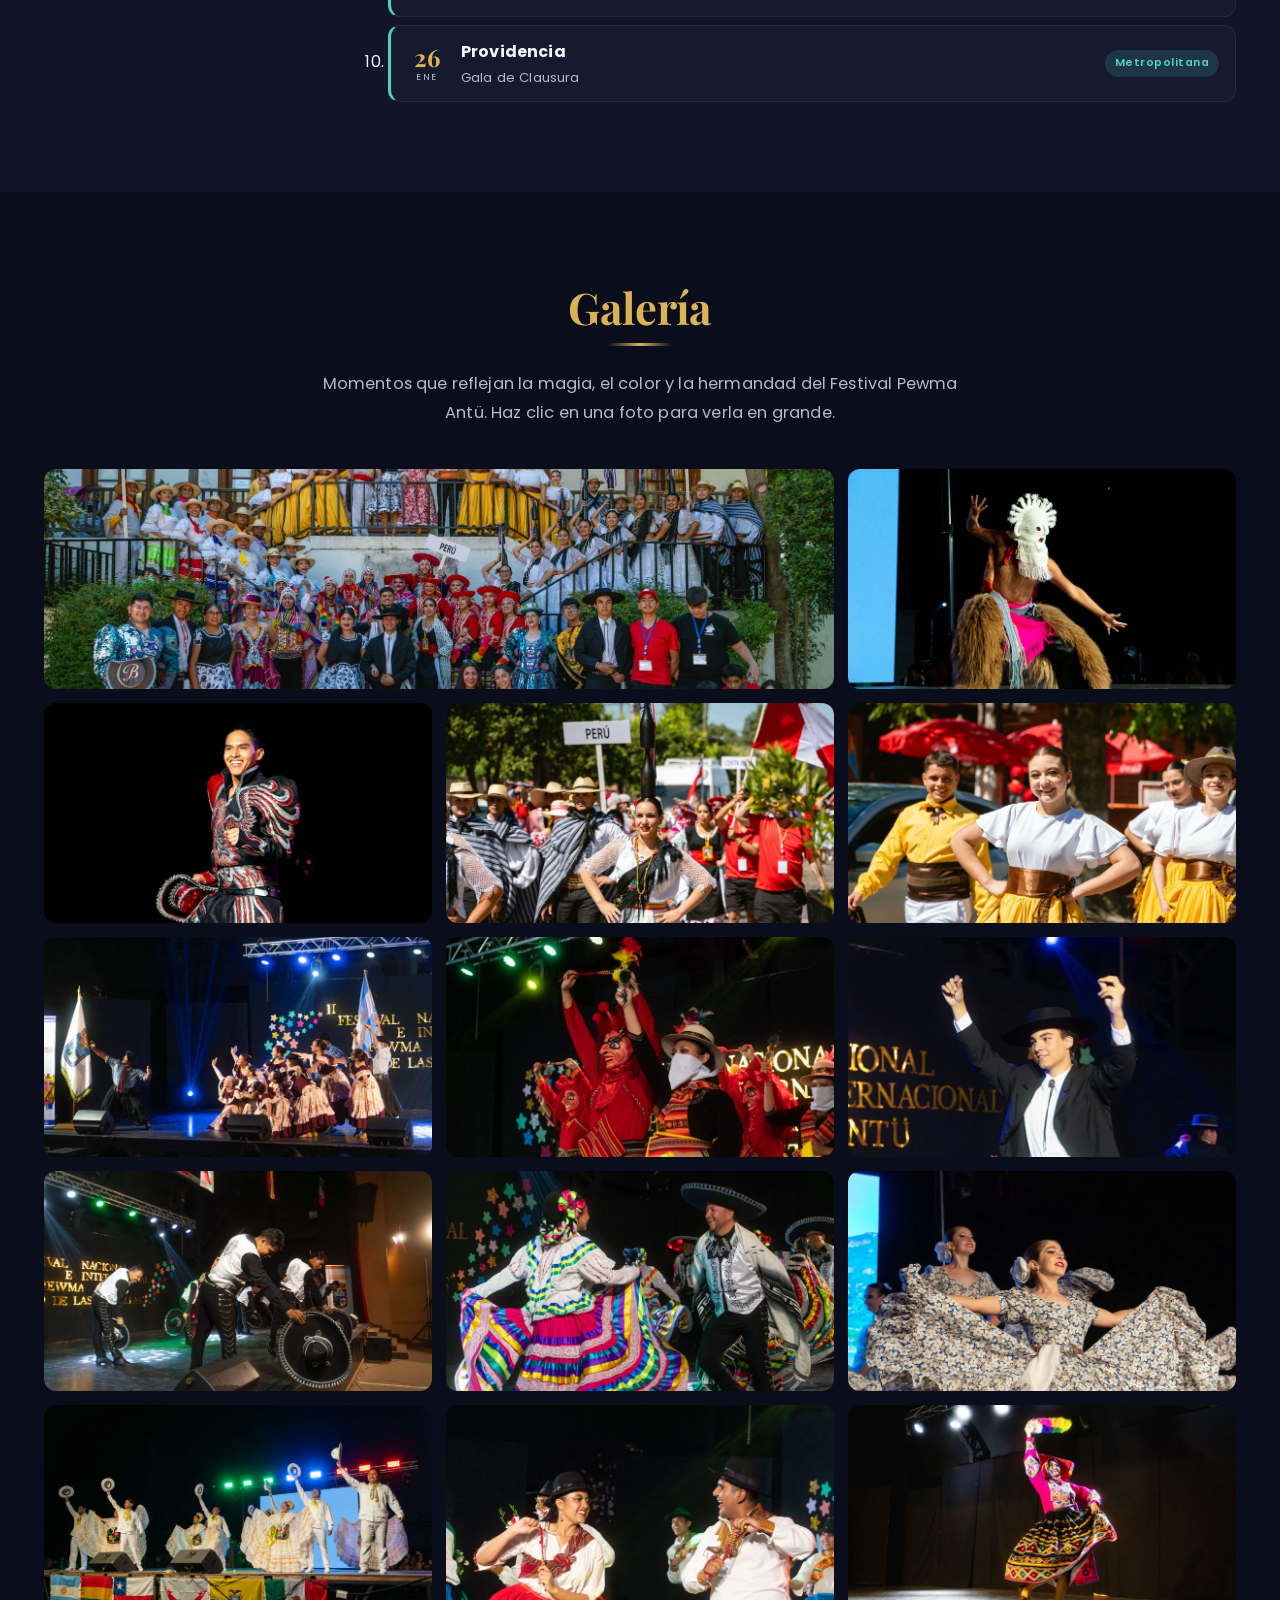
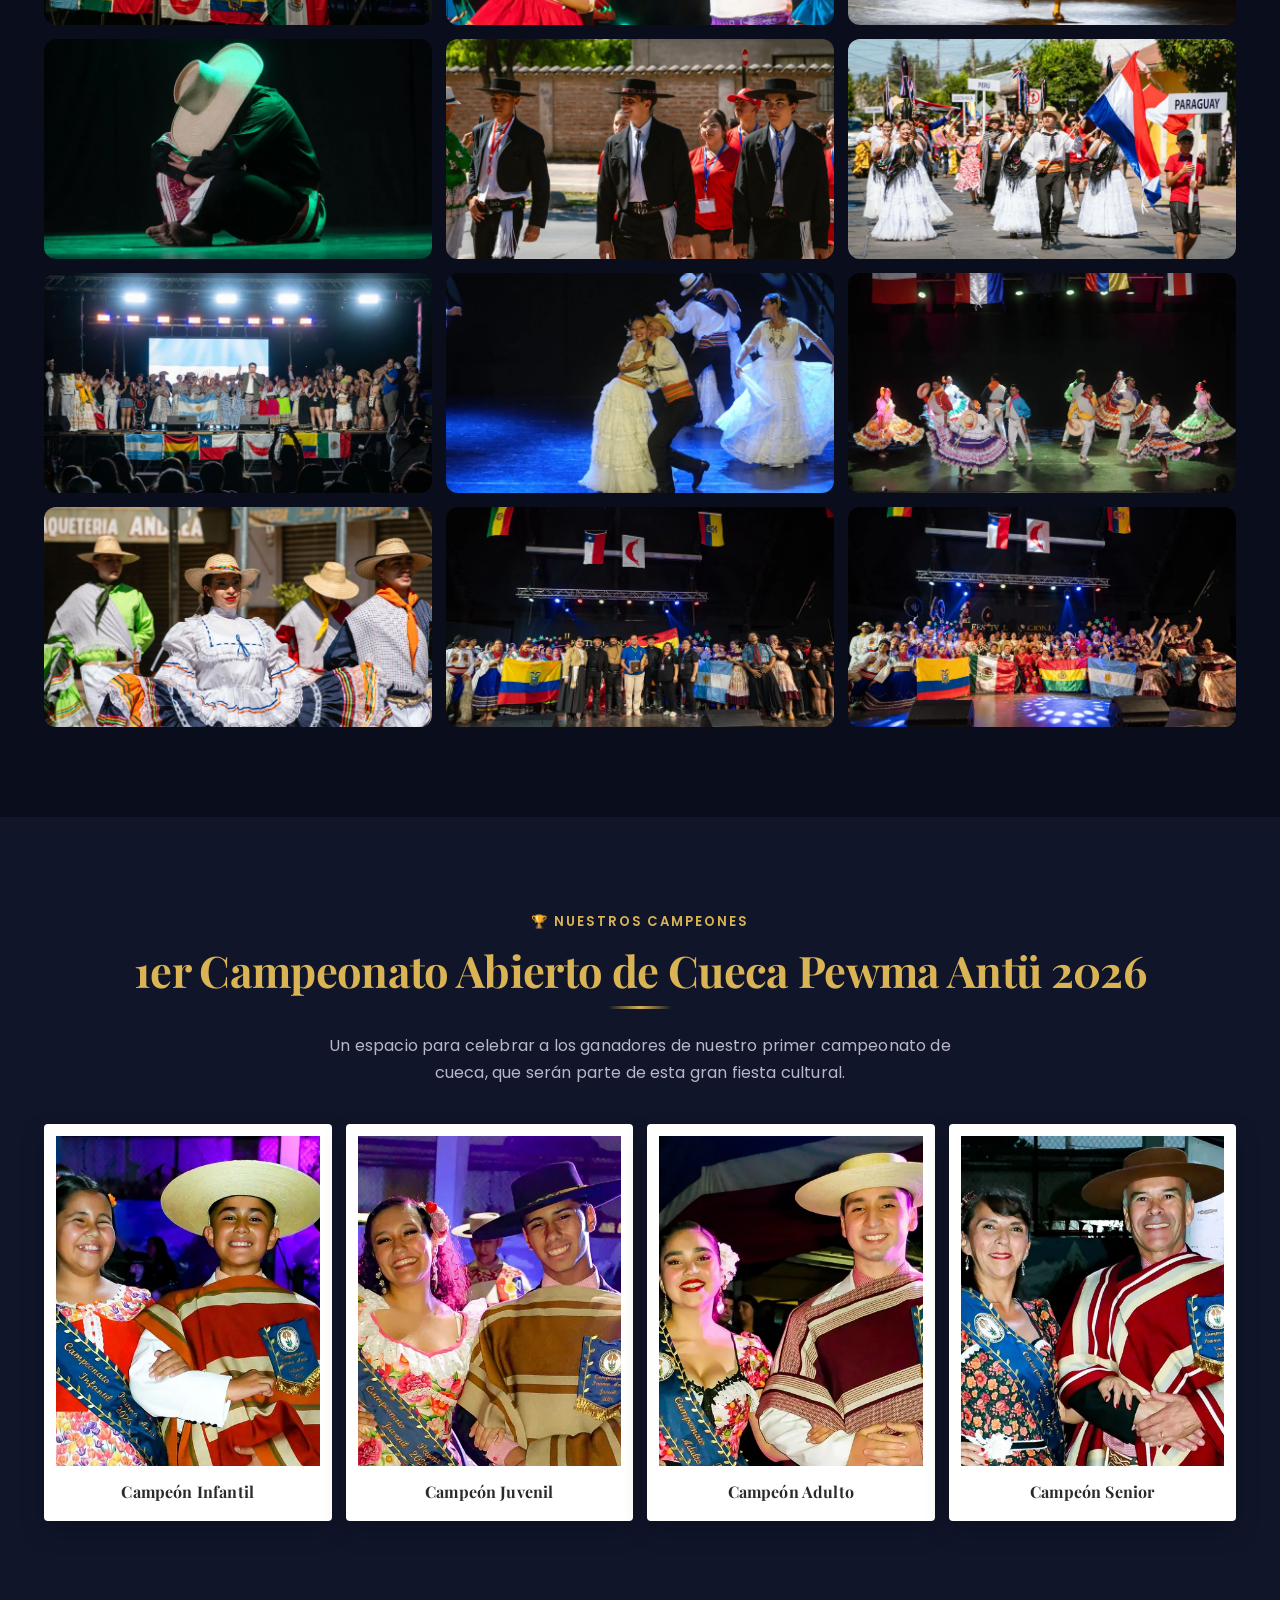
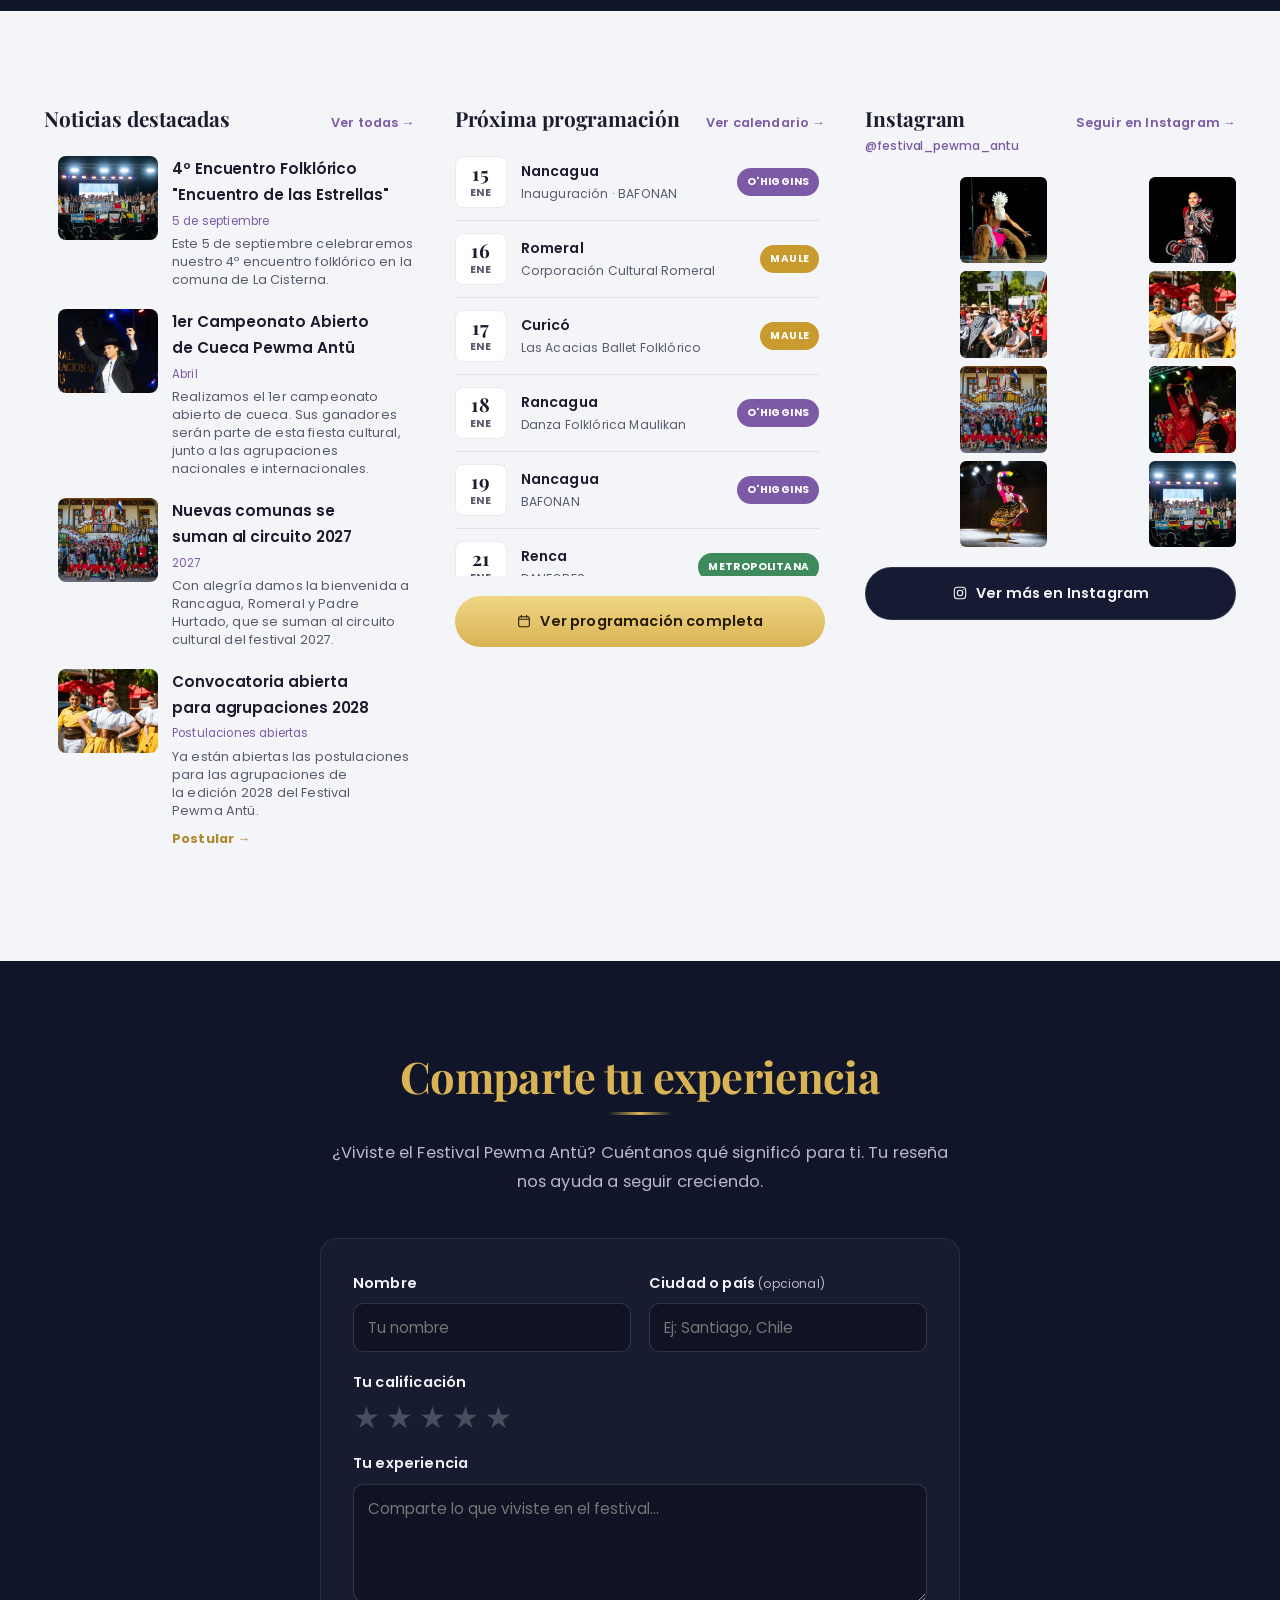
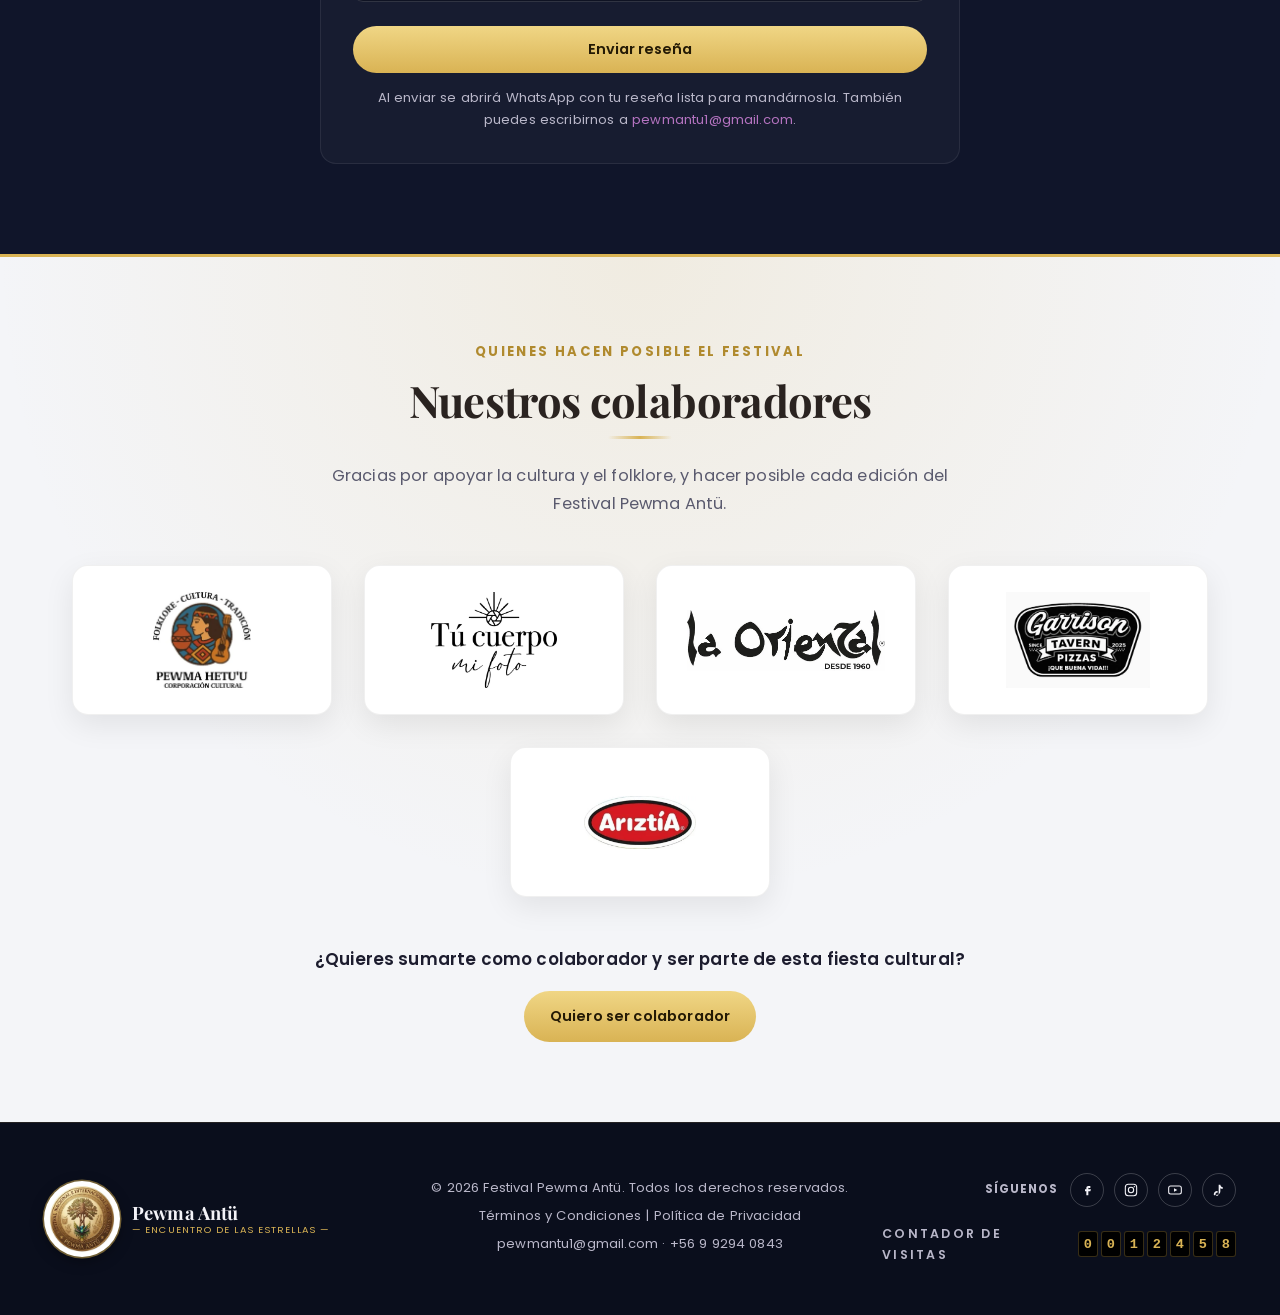
==== commit 4a0923fc: "Quita el articulo 'El' del titulo: Encuentro de las Estrellas - Titulo de seccion pasa de 'El Encuen" ====
--- a/index.html
+++ b/index.html
@@ -42,7 +42,7 @@
   <link rel="preconnect" href="https://fonts.gstatic.com" crossorigin />
   <link href="https://fonts.googleapis.com/css2?family=Playfair+Display:wght@600;700;800&family=Poppins:wght@400;500;600;700&display=swap" rel="stylesheet" />
 
-  <link rel="stylesheet" href="css/styles.css?v=37" />
+  <link rel="stylesheet" href="css/styles.css?v=38" />
 </head>
 <body>
 
@@ -310,7 +310,7 @@
     <!-- ===== SOBRE EL FESTIVAL (contenido original conservado) ===== -->
     <section class="about" id="sobre" aria-label="Sobre el festival">
       <div class="container">
-        <h2 class="section-title section-title--center fade-in">El Encuentro de las Estrellas</h2>
+        <h2 class="section-title section-title--center fade-in">Encuentro de las Estrellas</h2>
       </div>
       <div class="container about__grid">
         <div class="about__text fade-in">
@@ -946,6 +946,6 @@
     <svg width="18" height="18" viewBox="0 0 24 24" fill="none" aria-hidden="true"><path d="M12 19V5M5 12l7-7 7 7" stroke="currentColor" stroke-width="2.2" stroke-linecap="round" stroke-linejoin="round"/></svg>
   </button>
 
-  <script src="js/main.js?v=37"></script>
+  <script src="js/main.js?v=38"></script>
 </body>
 </html>
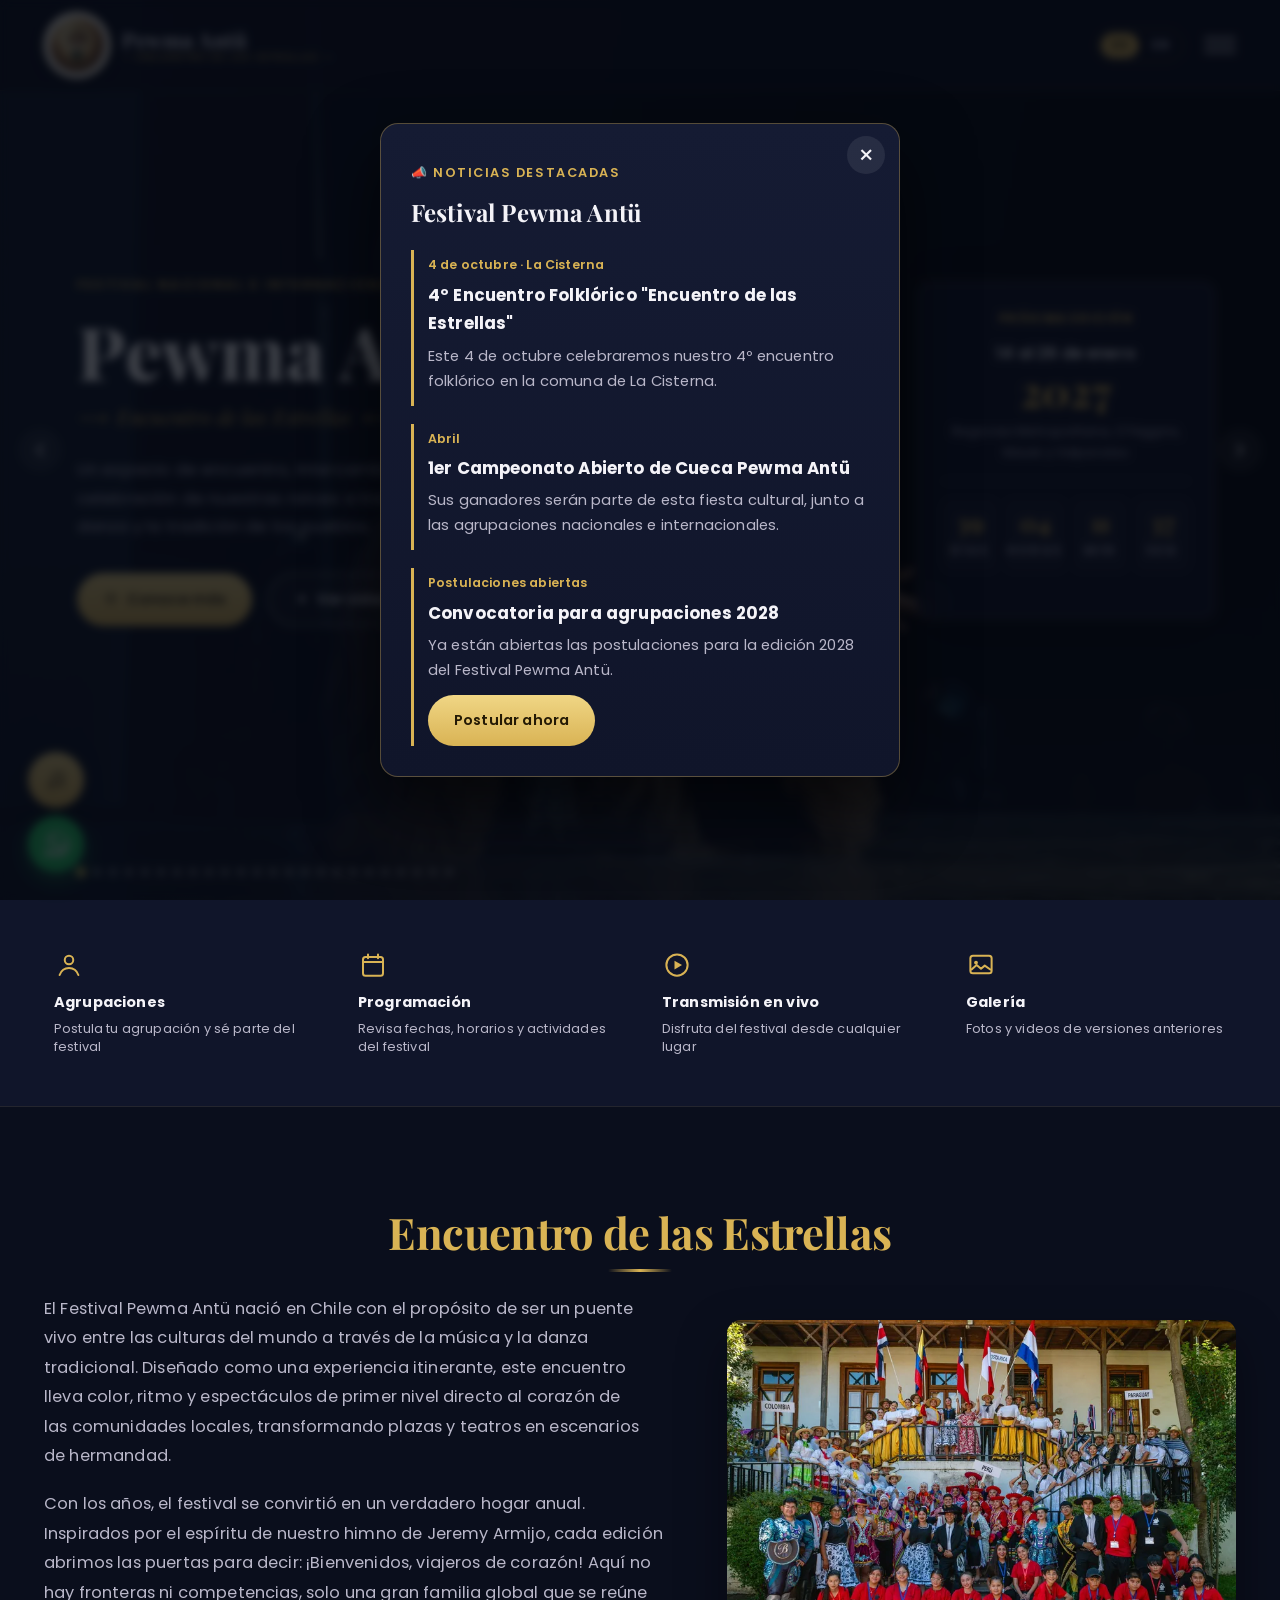
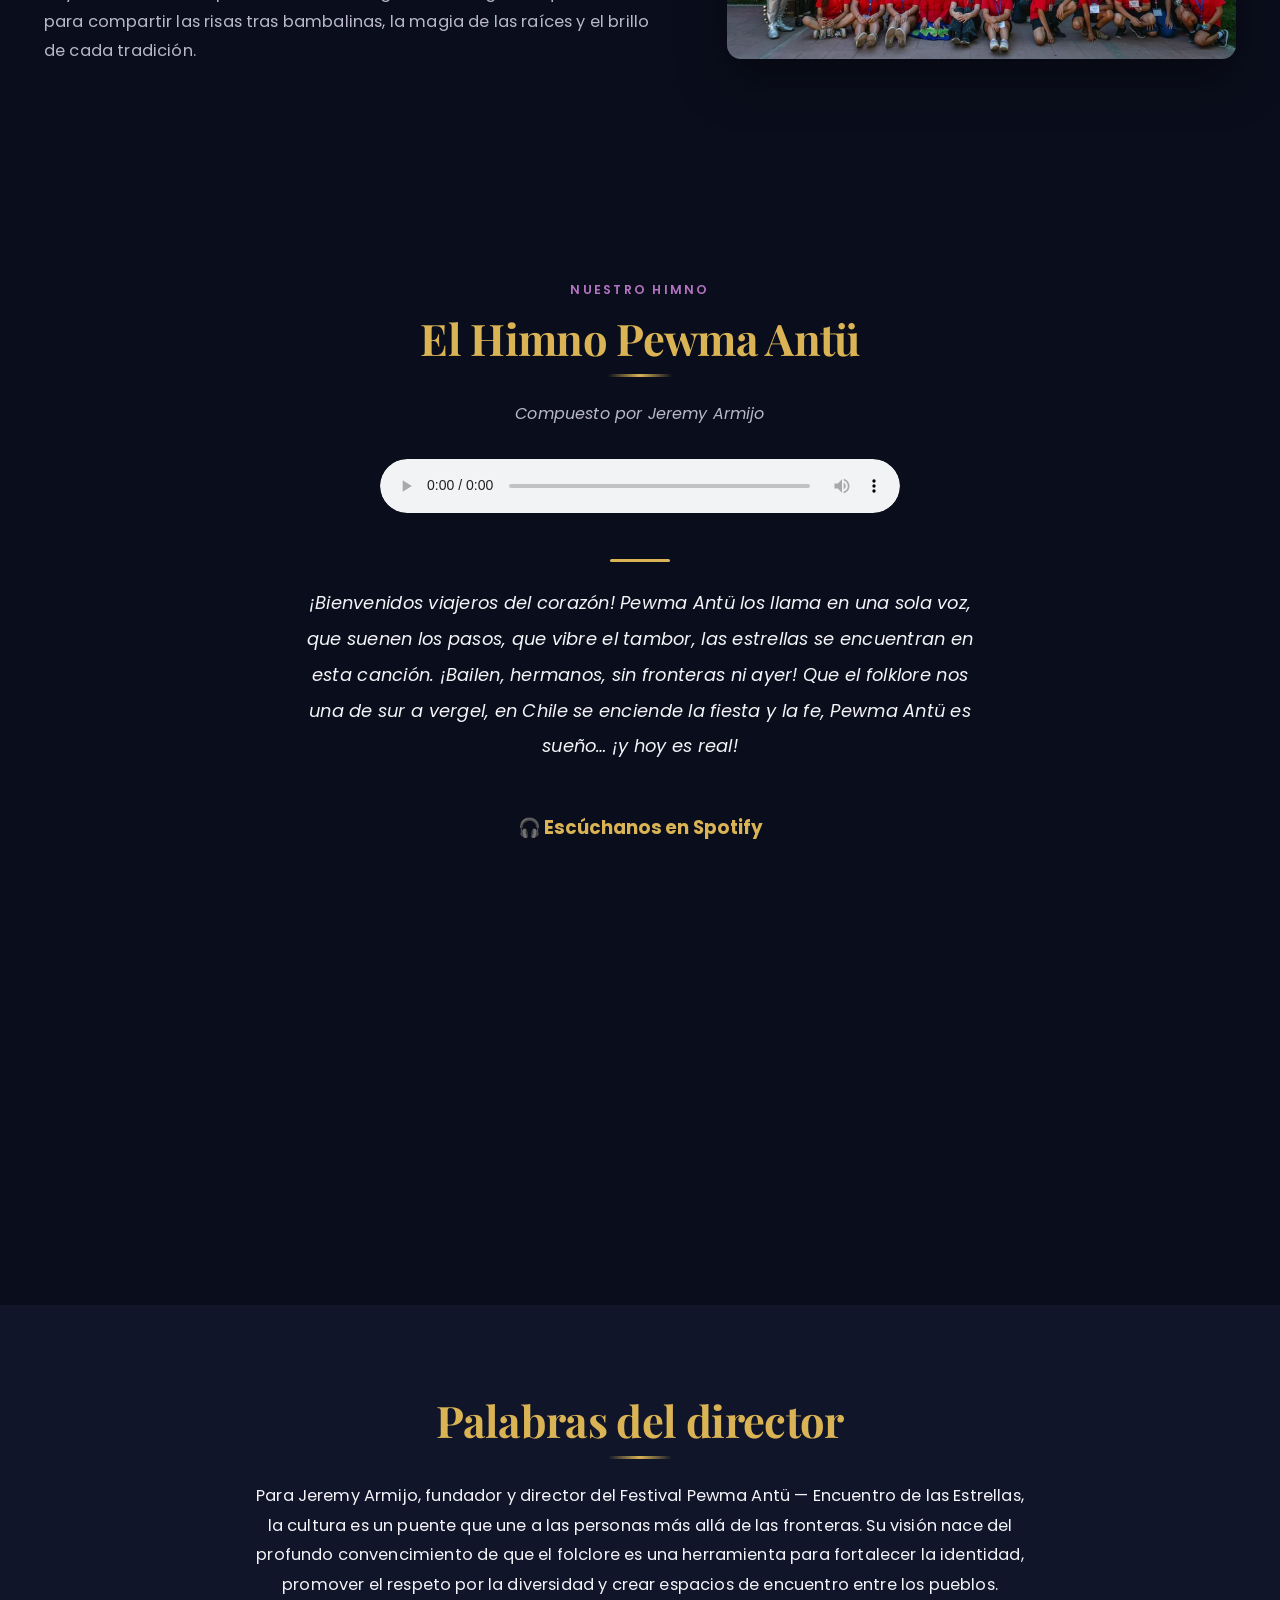
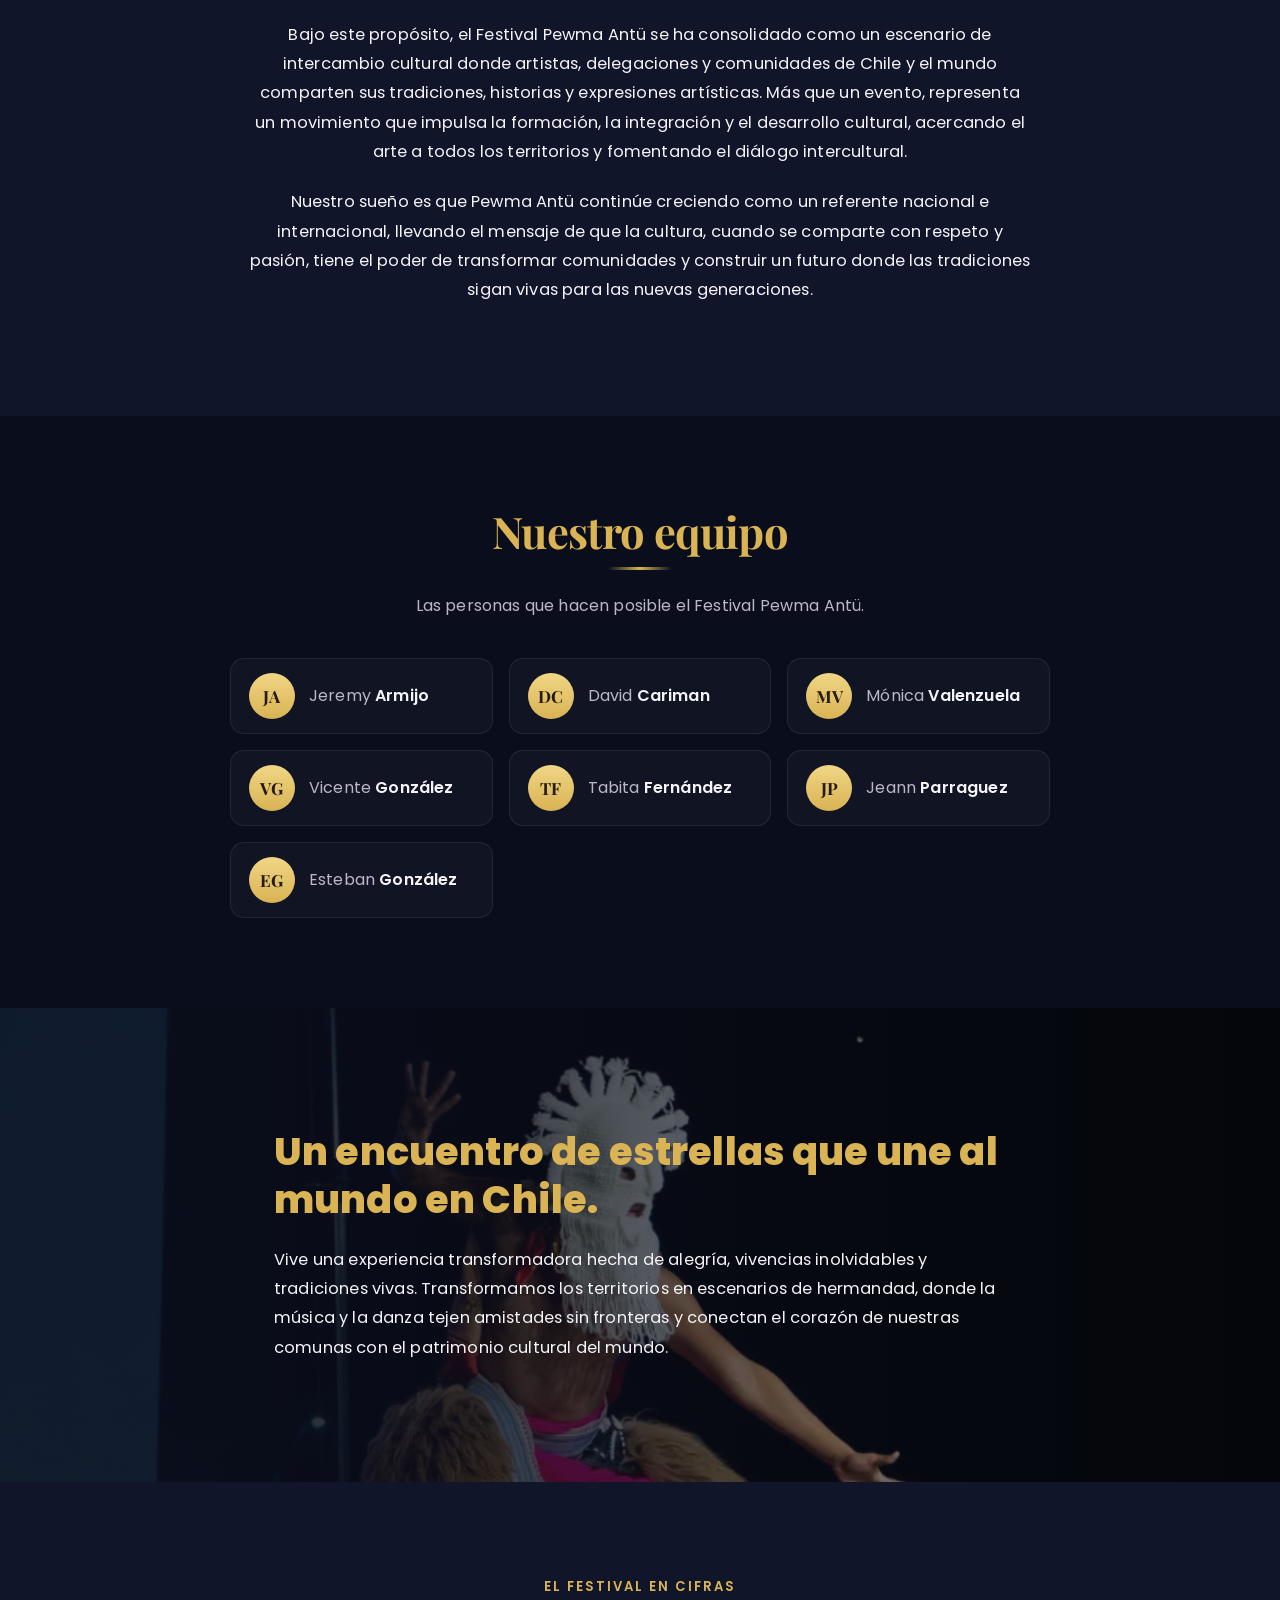
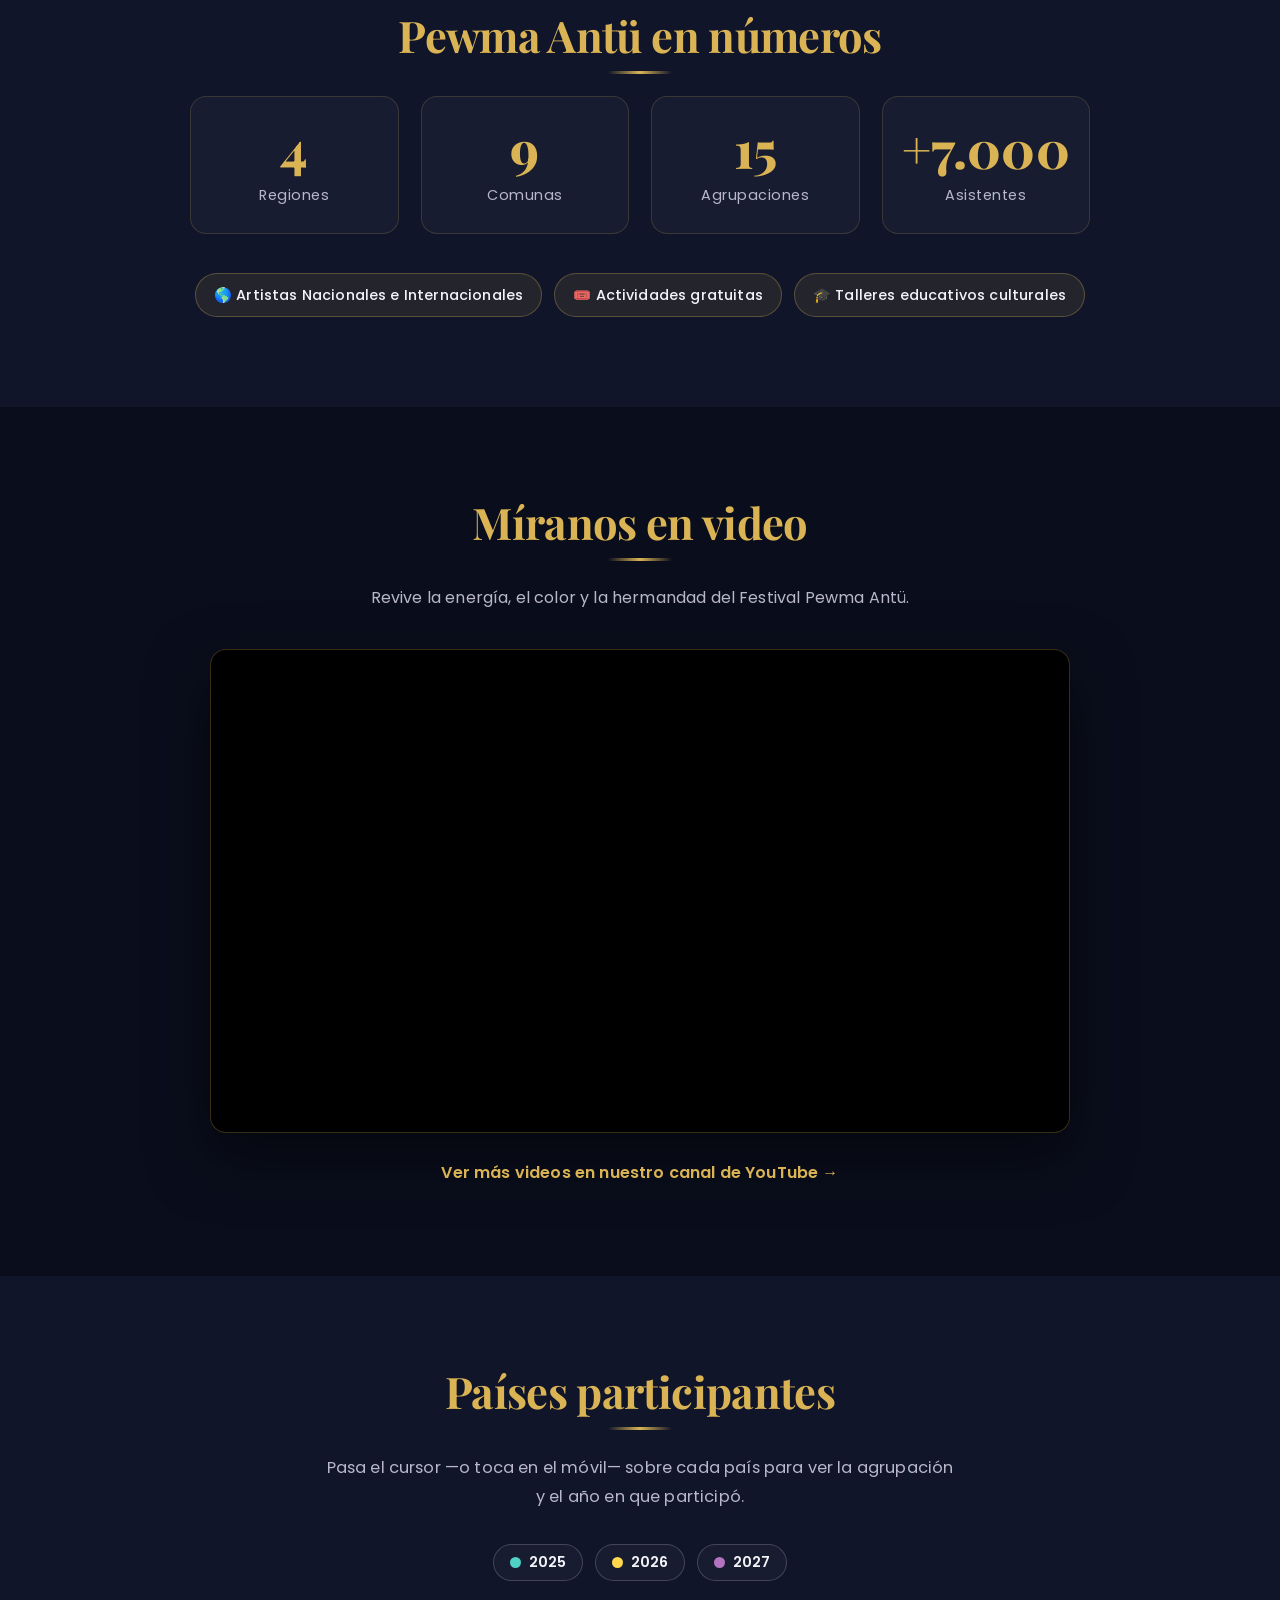
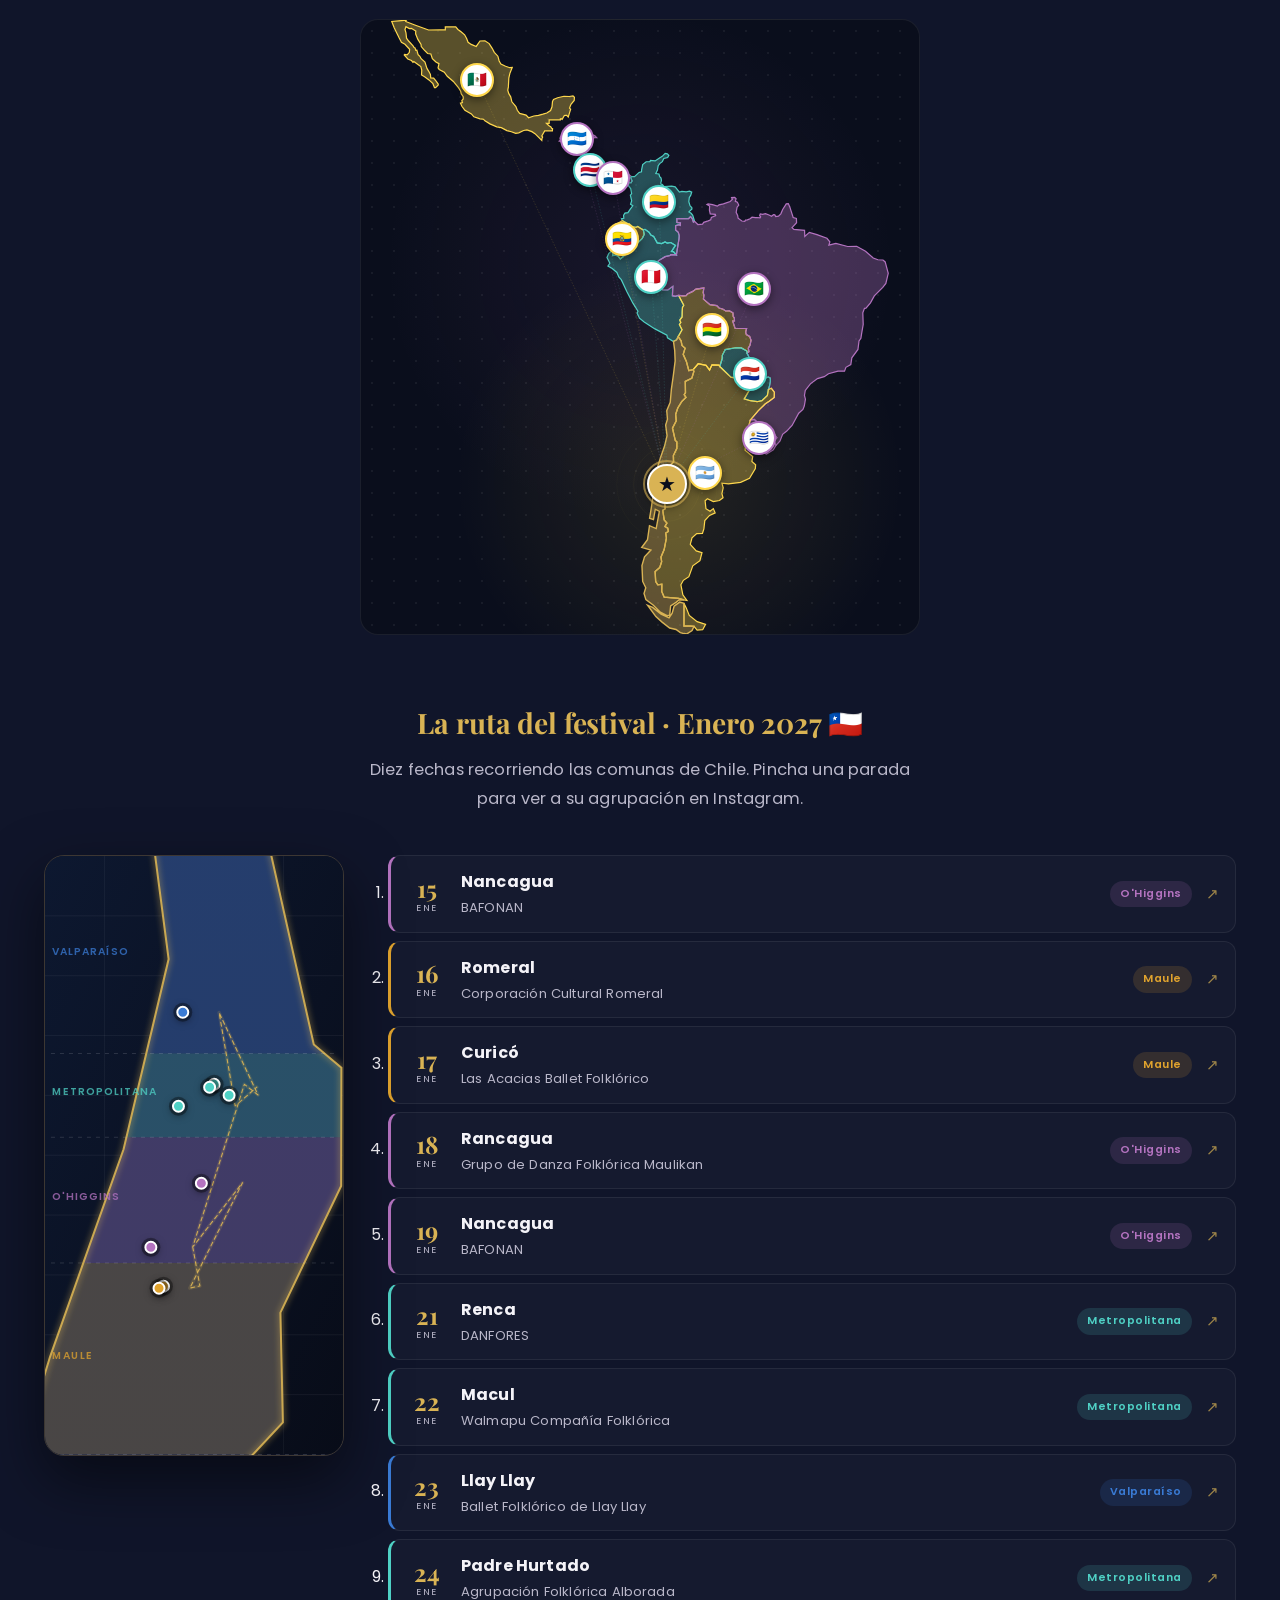
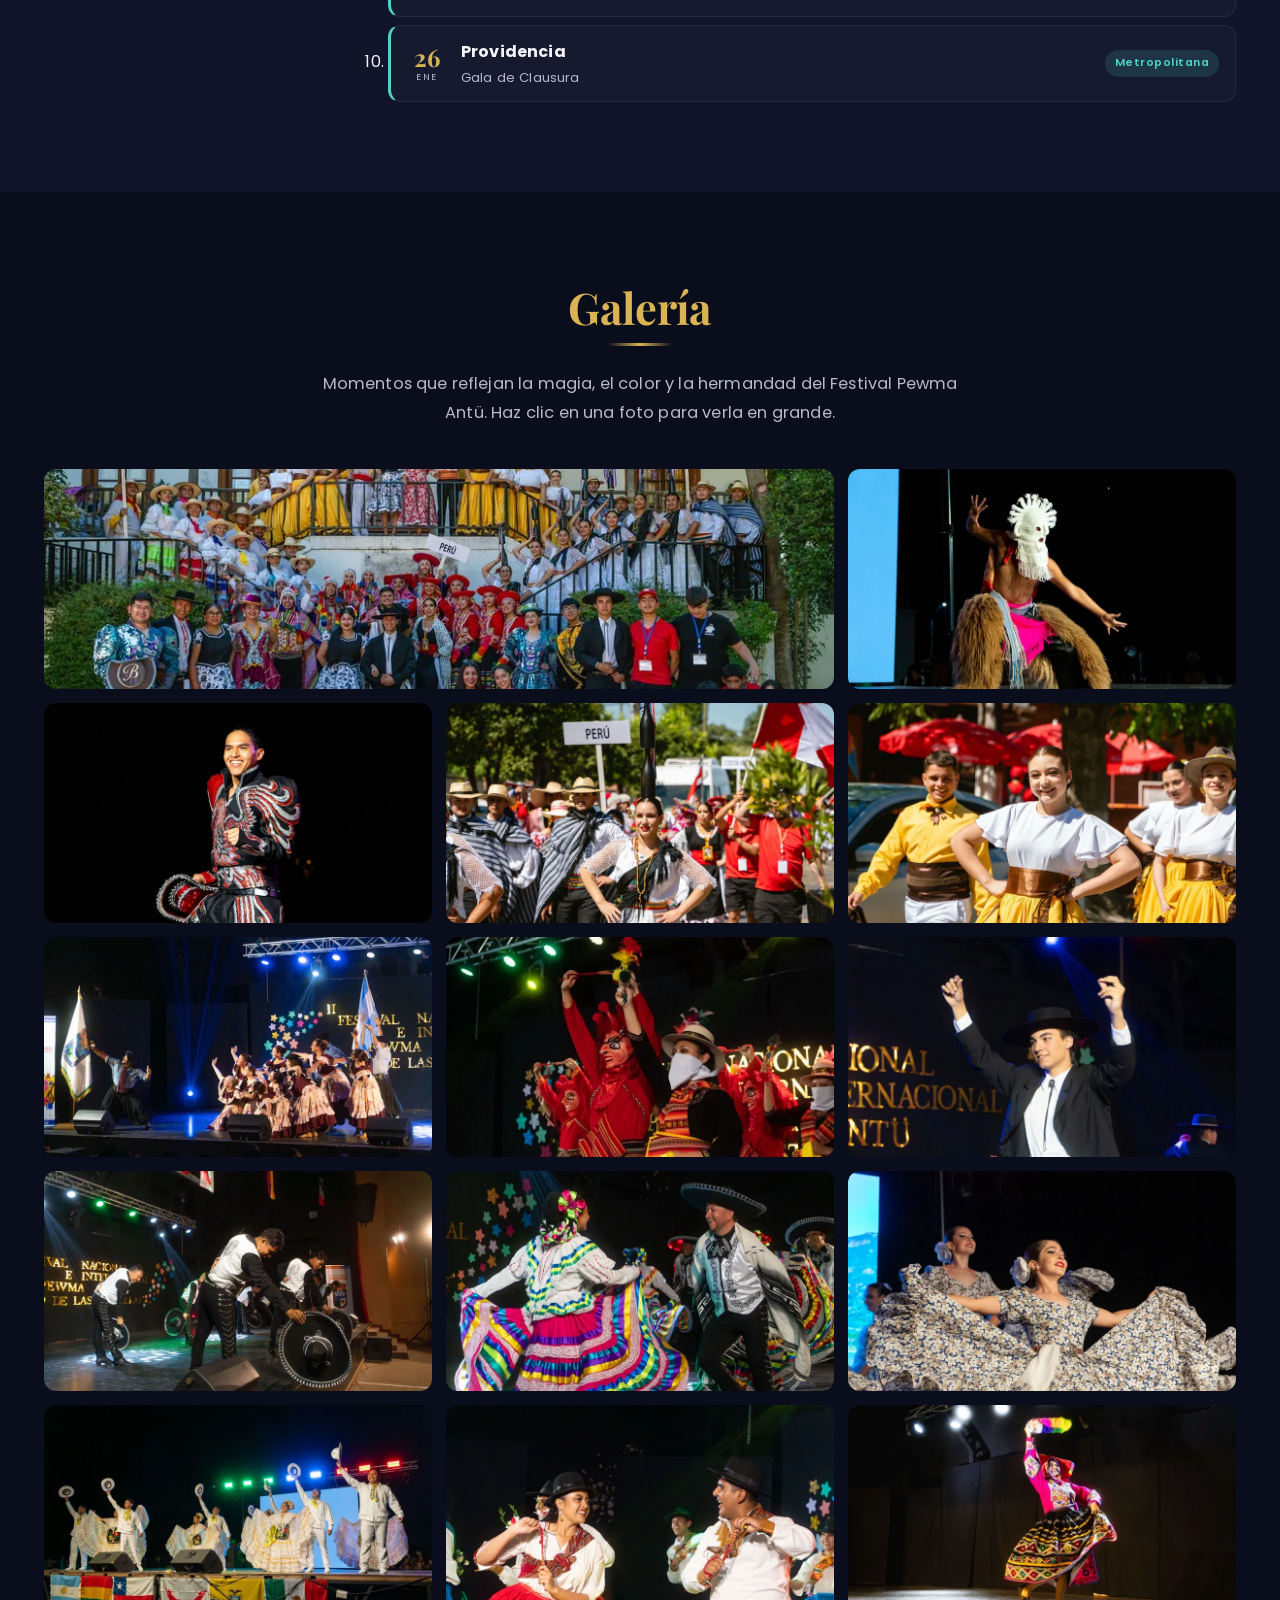
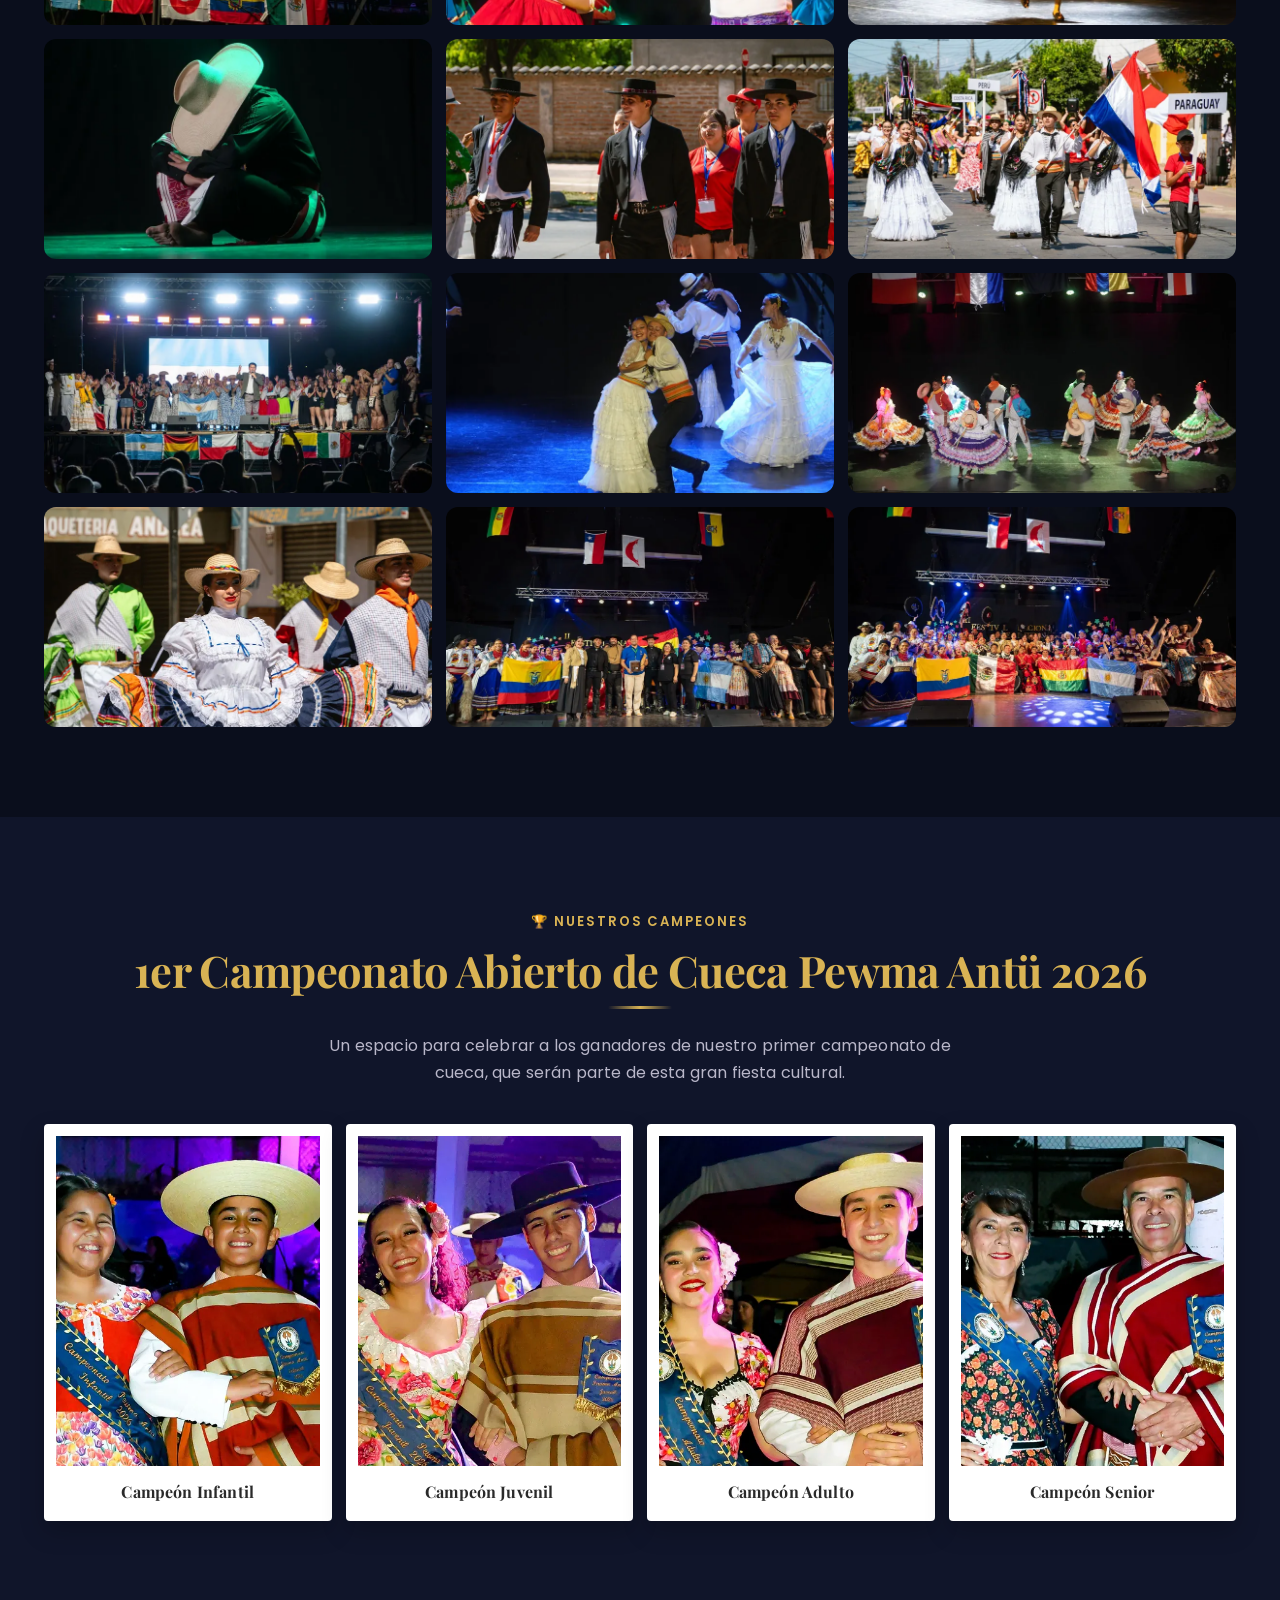
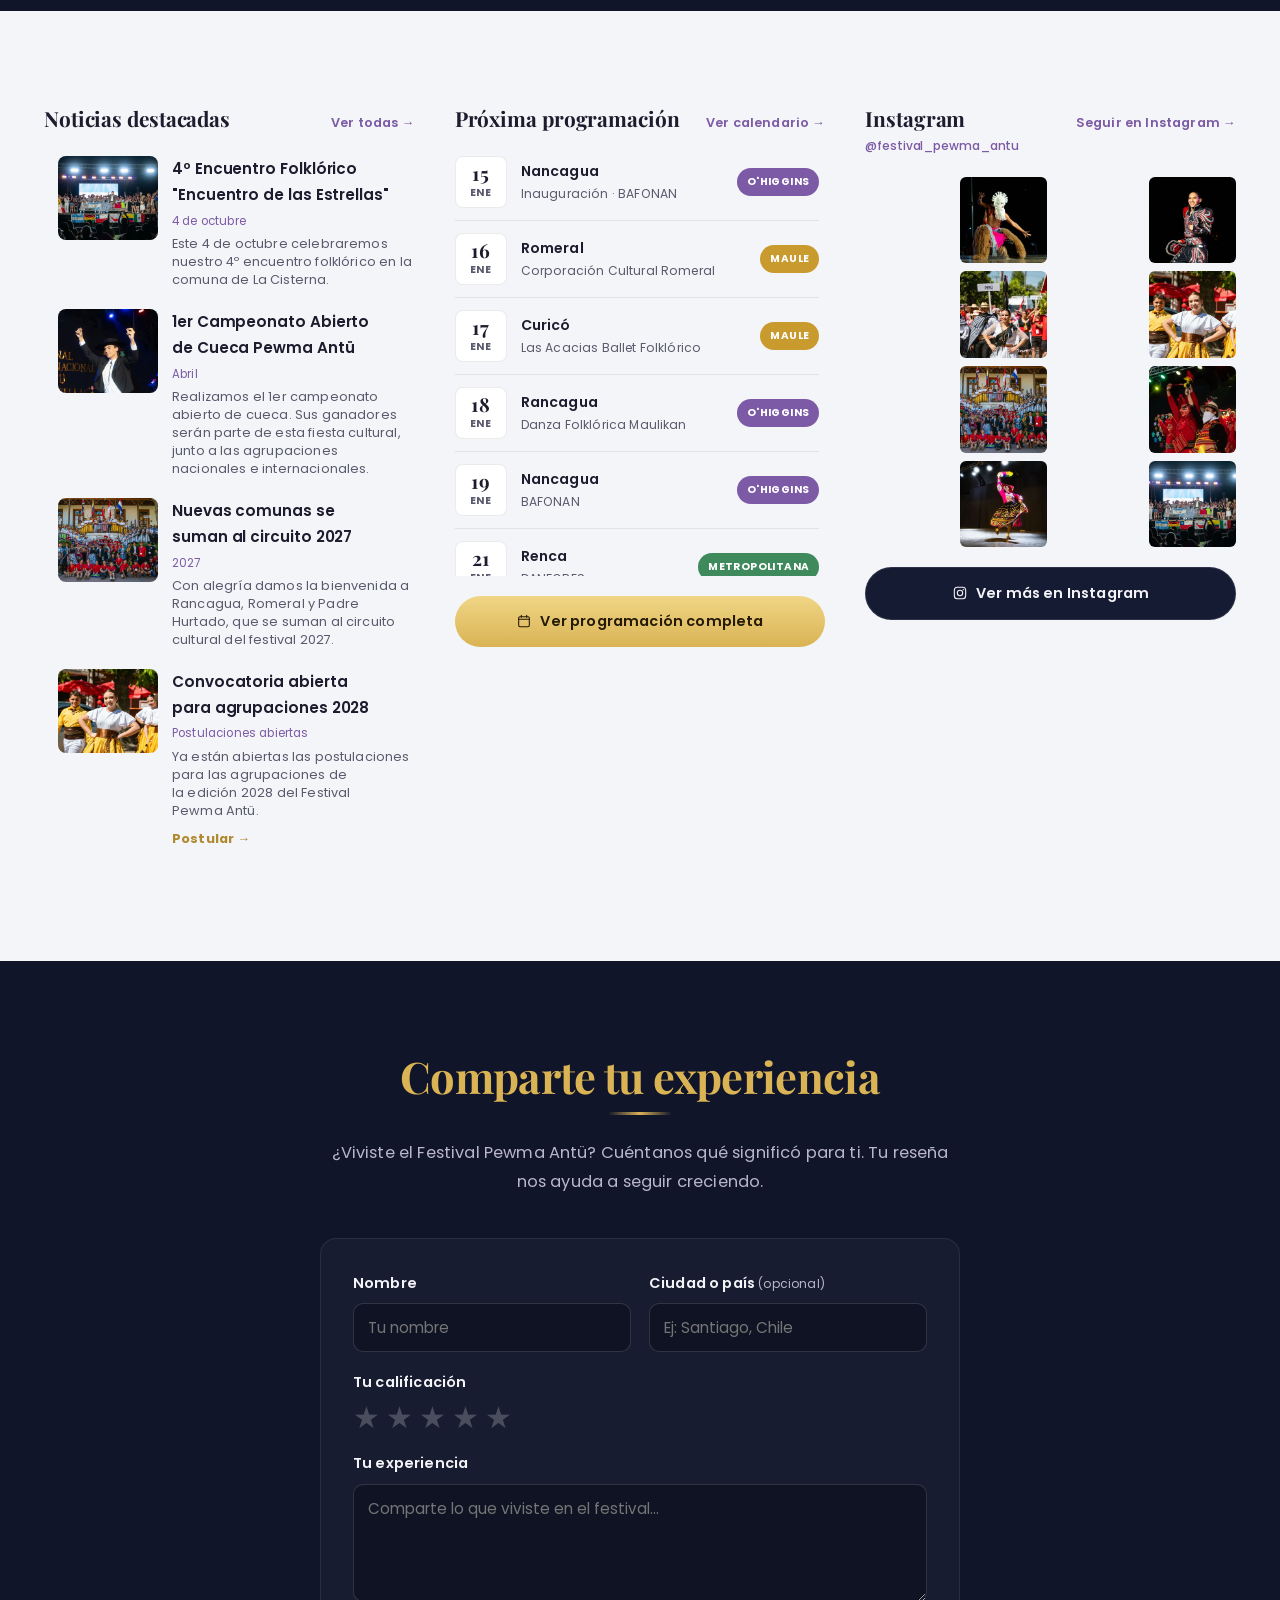
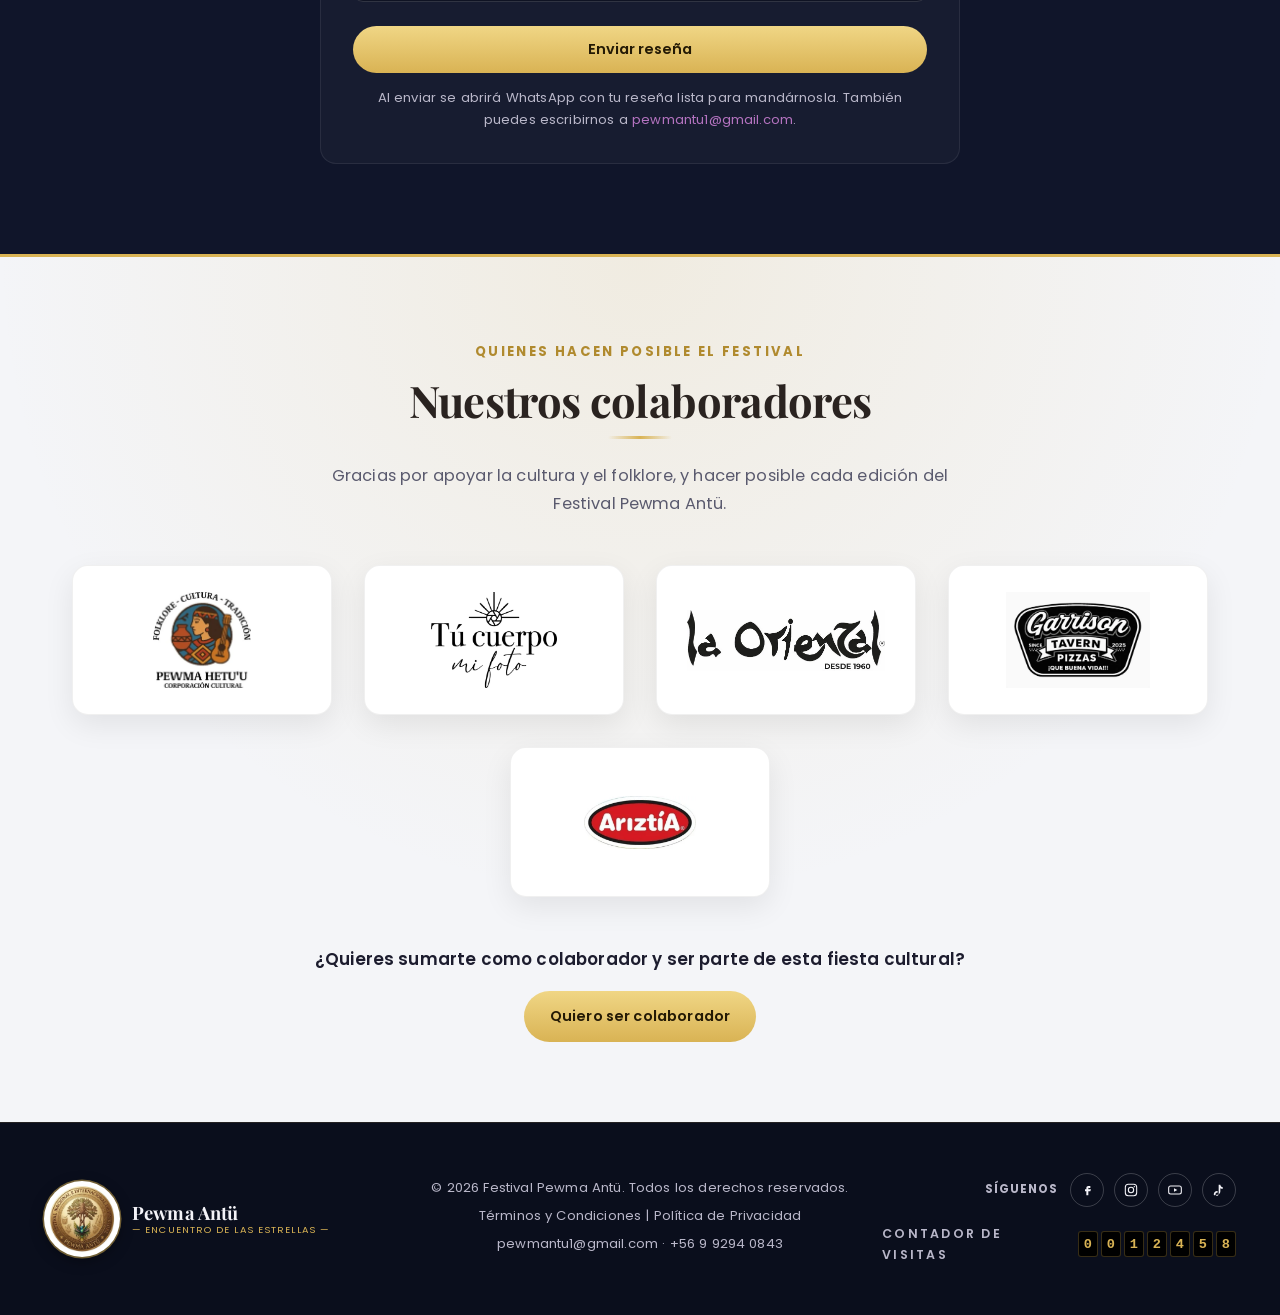
==== commit 25d51ccd: "Repara el contador de visitas y corrige la fecha del encuentro folklorico Contador: el proveedor ant" ====
--- a/index.html
+++ b/index.html
@@ -42,7 +42,7 @@
   <link rel="preconnect" href="https://fonts.gstatic.com" crossorigin />
   <link href="https://fonts.googleapis.com/css2?family=Playfair+Display:wght@600;700;800&family=Poppins:wght@400;500;600;700&display=swap" rel="stylesheet" />
 
-  <link rel="stylesheet" href="css/styles.css?v=38" />
+  <link rel="stylesheet" href="css/styles.css?v=39" />
 </head>
 <body>
 
@@ -618,8 +618,8 @@
             <picture><source type="image/webp" srcset="img/galeria-13-800.webp 800w, img/galeria-13-1200.webp 1200w, img/galeria-13-1600.webp 1600w" sizes="(max-width: 768px) 100vw, 380px" /><img src="img/galeria-13.jpg" alt="Gran final del festival en el escenario" /></picture>
             <div class="news-card__body">
               <h3 class="news-card__title">4º Encuentro Folklórico "Encuentro de las Estrellas"</h3>
-              <span class="news-card__date">5 de septiembre</span>
-              <p class="news-card__excerpt">Este 5 de septiembre celebraremos nuestro 4º encuentro folklórico en la comuna de La Cisterna.</p>
+              <span class="news-card__date">4 de octubre</span>
+              <p class="news-card__excerpt">Este 4 de octubre celebraremos nuestro 4º encuentro folklórico en la comuna de La Cisterna.</p>
             </div>
           </article>
 
@@ -911,9 +911,9 @@
       <h2 class="news-modal__title" id="newsModalTitle">Festival Pewma Antü</h2>
       <div class="news-modal__items">
         <article class="news-modal__item">
-          <span class="news-modal__date">5 de septiembre · La Cisterna</span>
+          <span class="news-modal__date">4 de octubre · La Cisterna</span>
           <h3>4º Encuentro Folklórico "Encuentro de las Estrellas"</h3>
-          <p>Este 5 de septiembre celebraremos nuestro 4º encuentro folklórico en la comuna de La Cisterna.</p>
+          <p>Este 4 de octubre celebraremos nuestro 4º encuentro folklórico en la comuna de La Cisterna.</p>
         </article>
         <article class="news-modal__item">
           <span class="news-modal__date">Abril</span>
@@ -946,6 +946,6 @@
     <svg width="18" height="18" viewBox="0 0 24 24" fill="none" aria-hidden="true"><path d="M12 19V5M5 12l7-7 7 7" stroke="currentColor" stroke-width="2.2" stroke-linecap="round" stroke-linejoin="round"/></svg>
   </button>
 
-  <script src="js/main.js?v=38"></script>
+  <script src="js/main.js?v=39"></script>
 </body>
 </html>
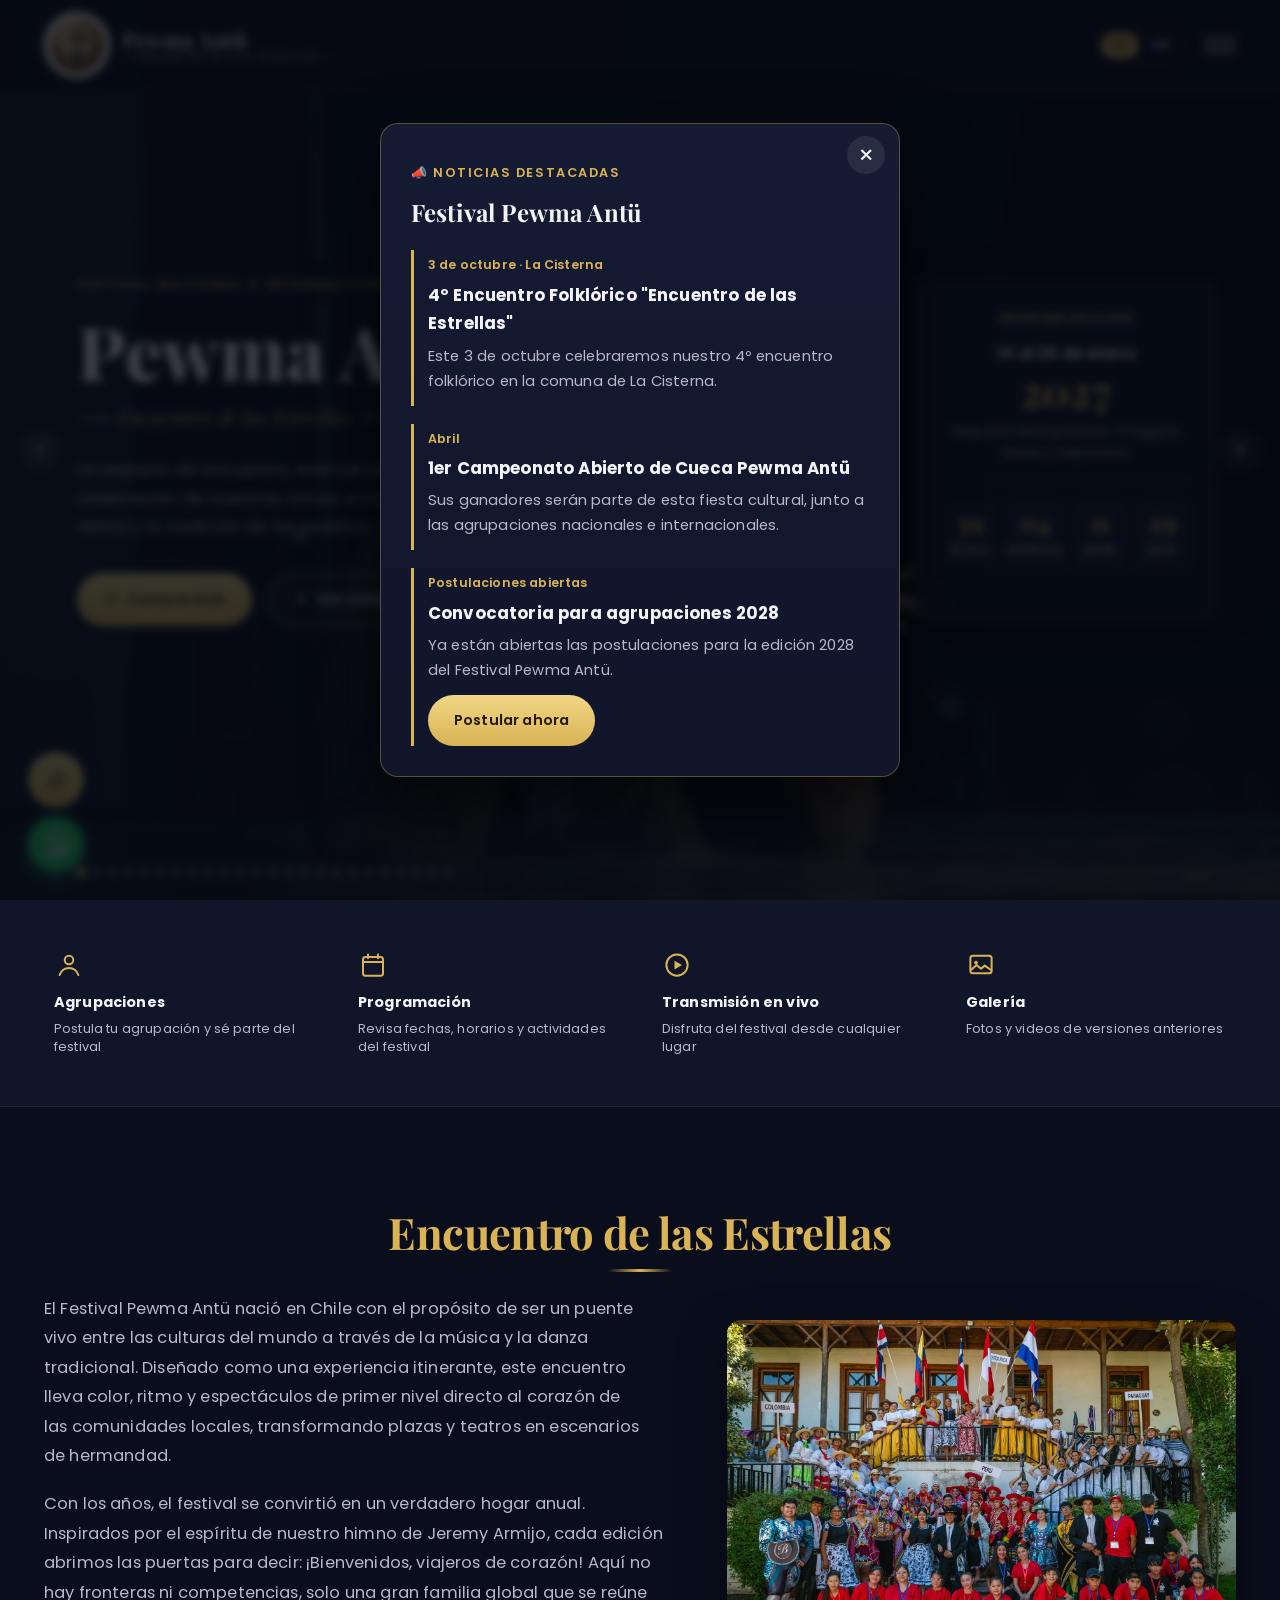
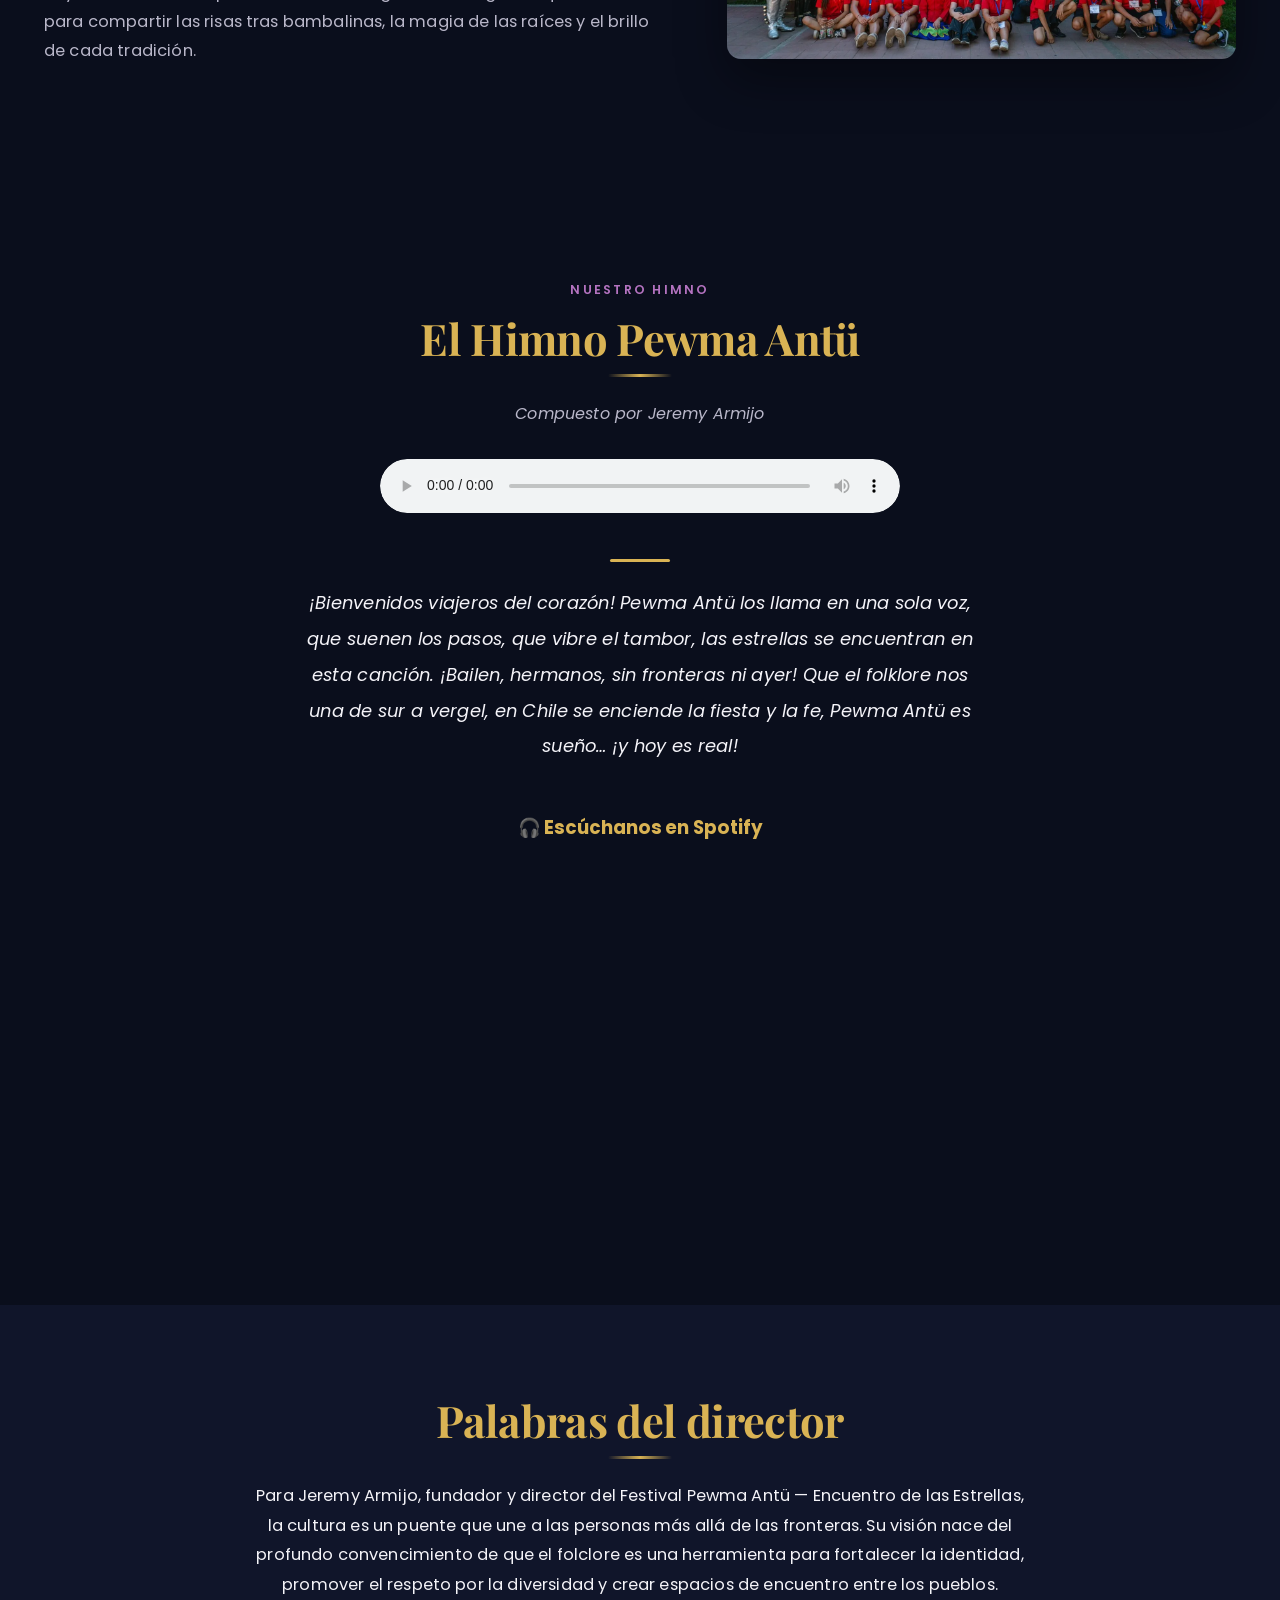
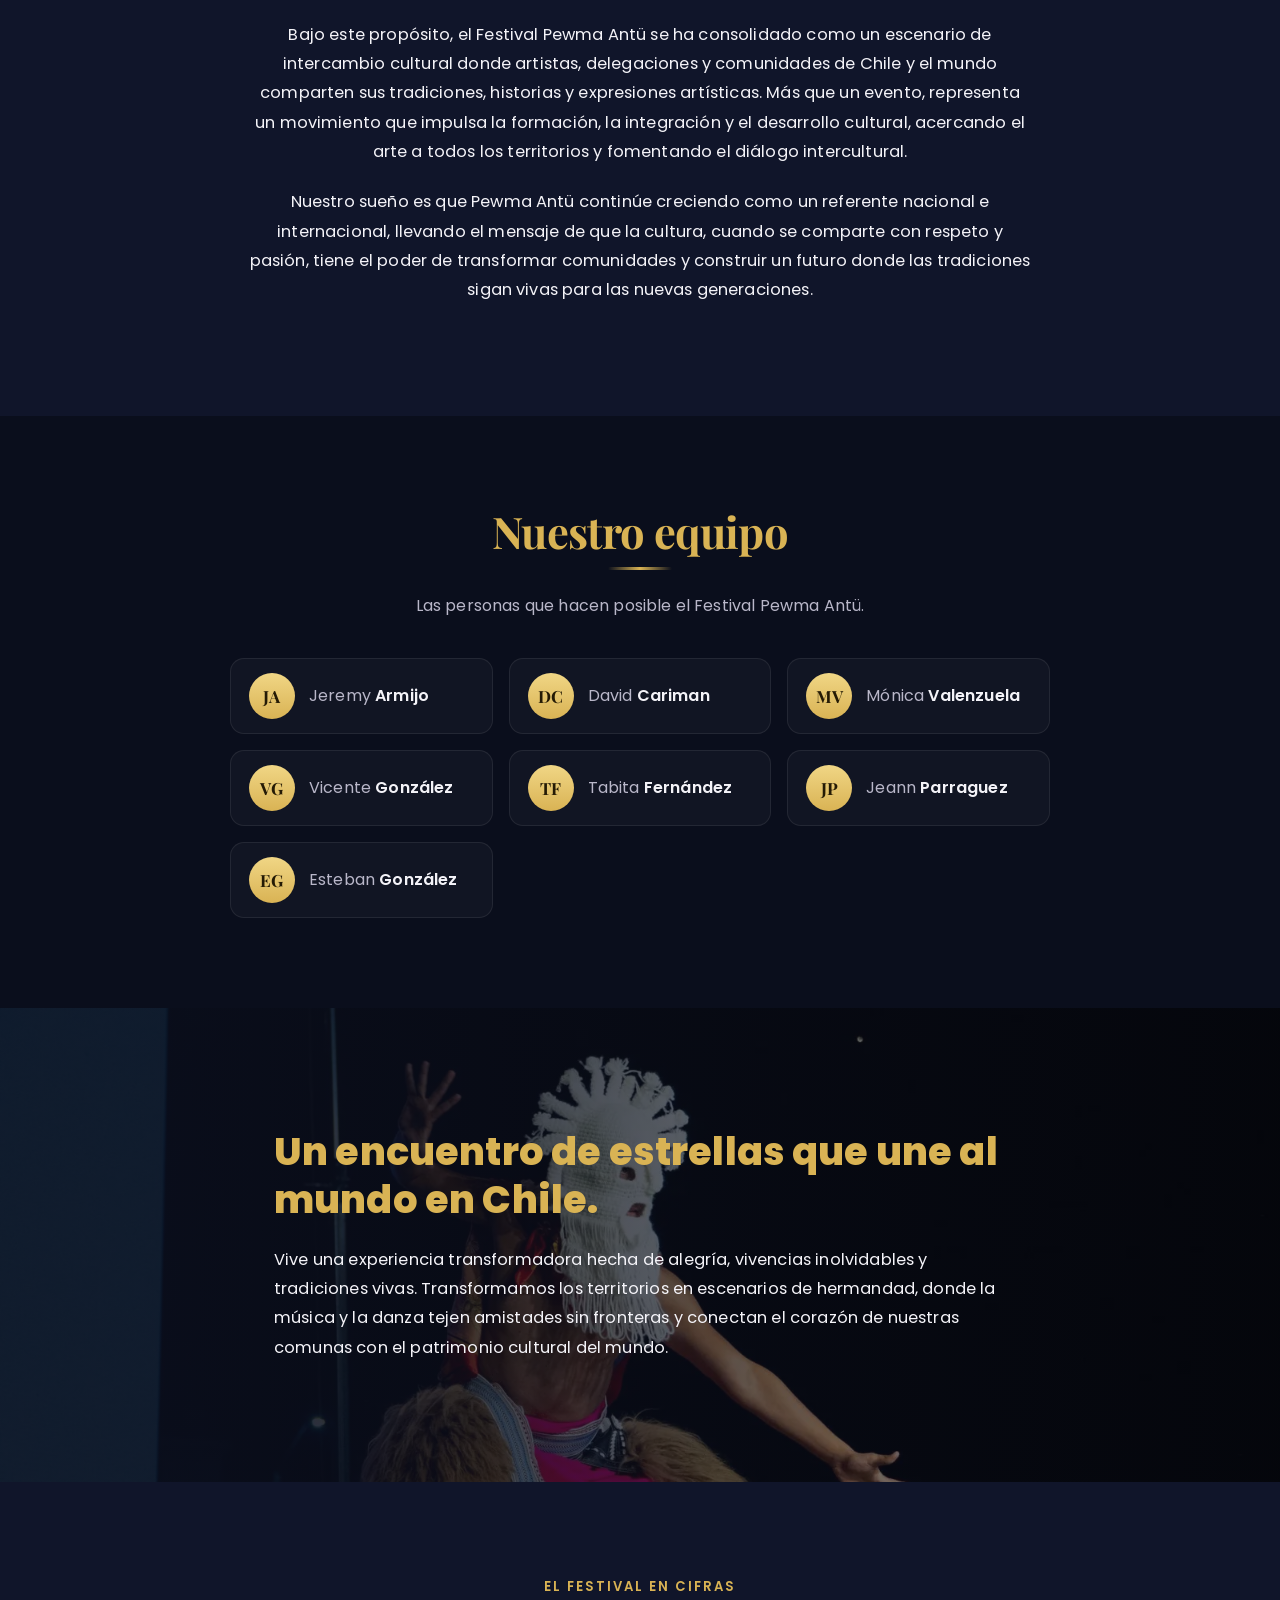
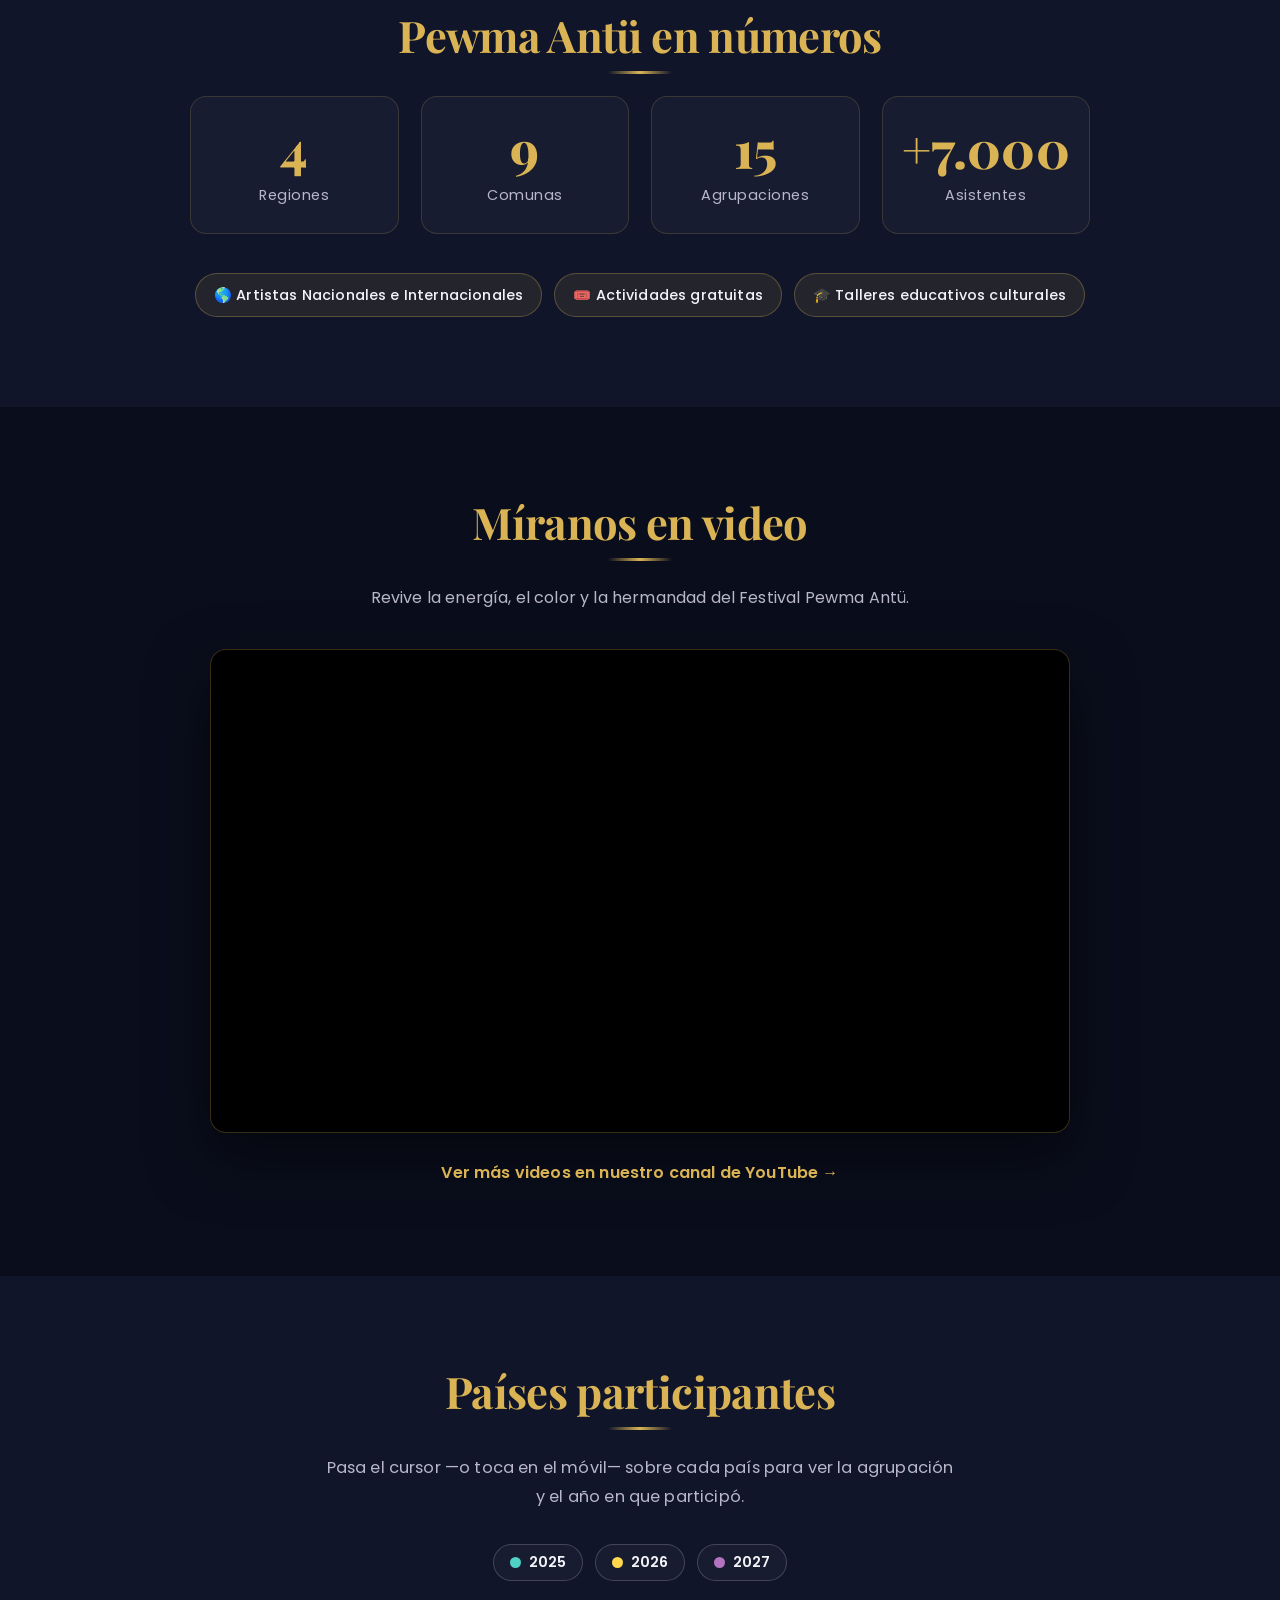
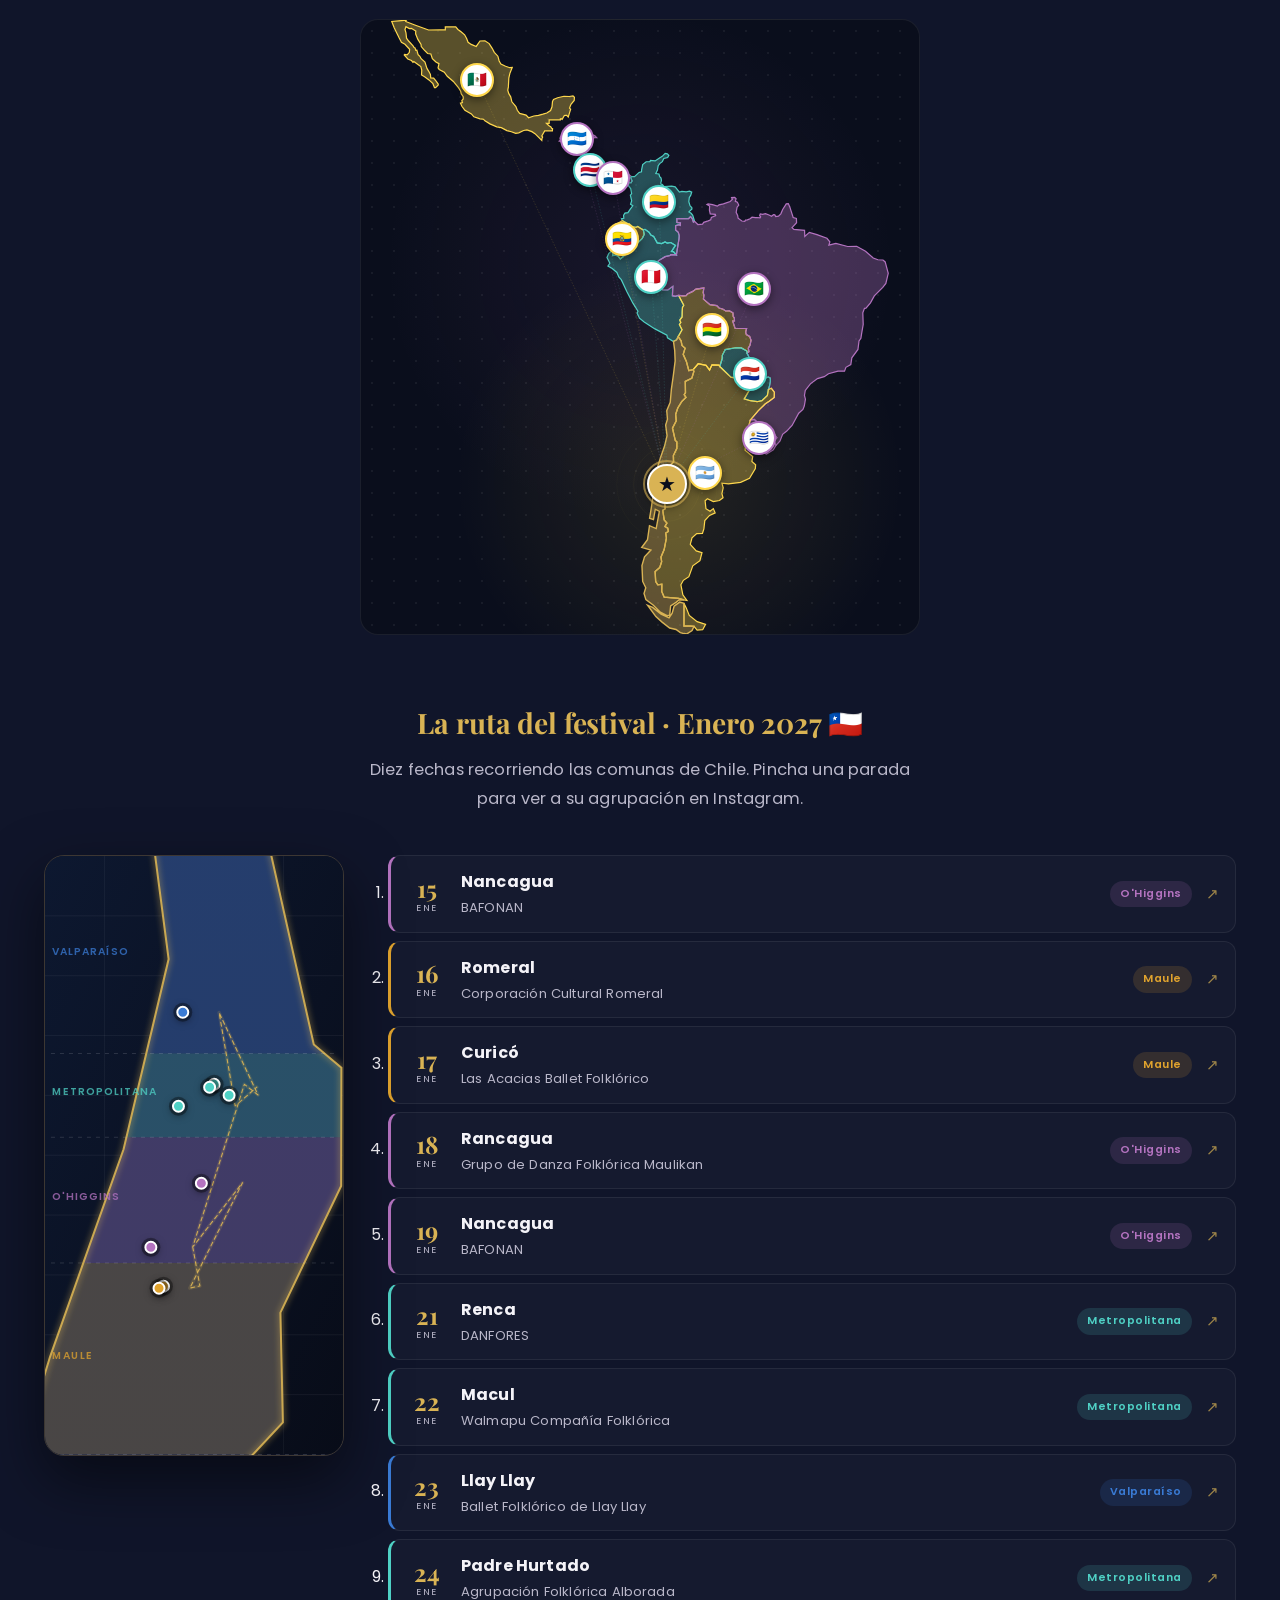
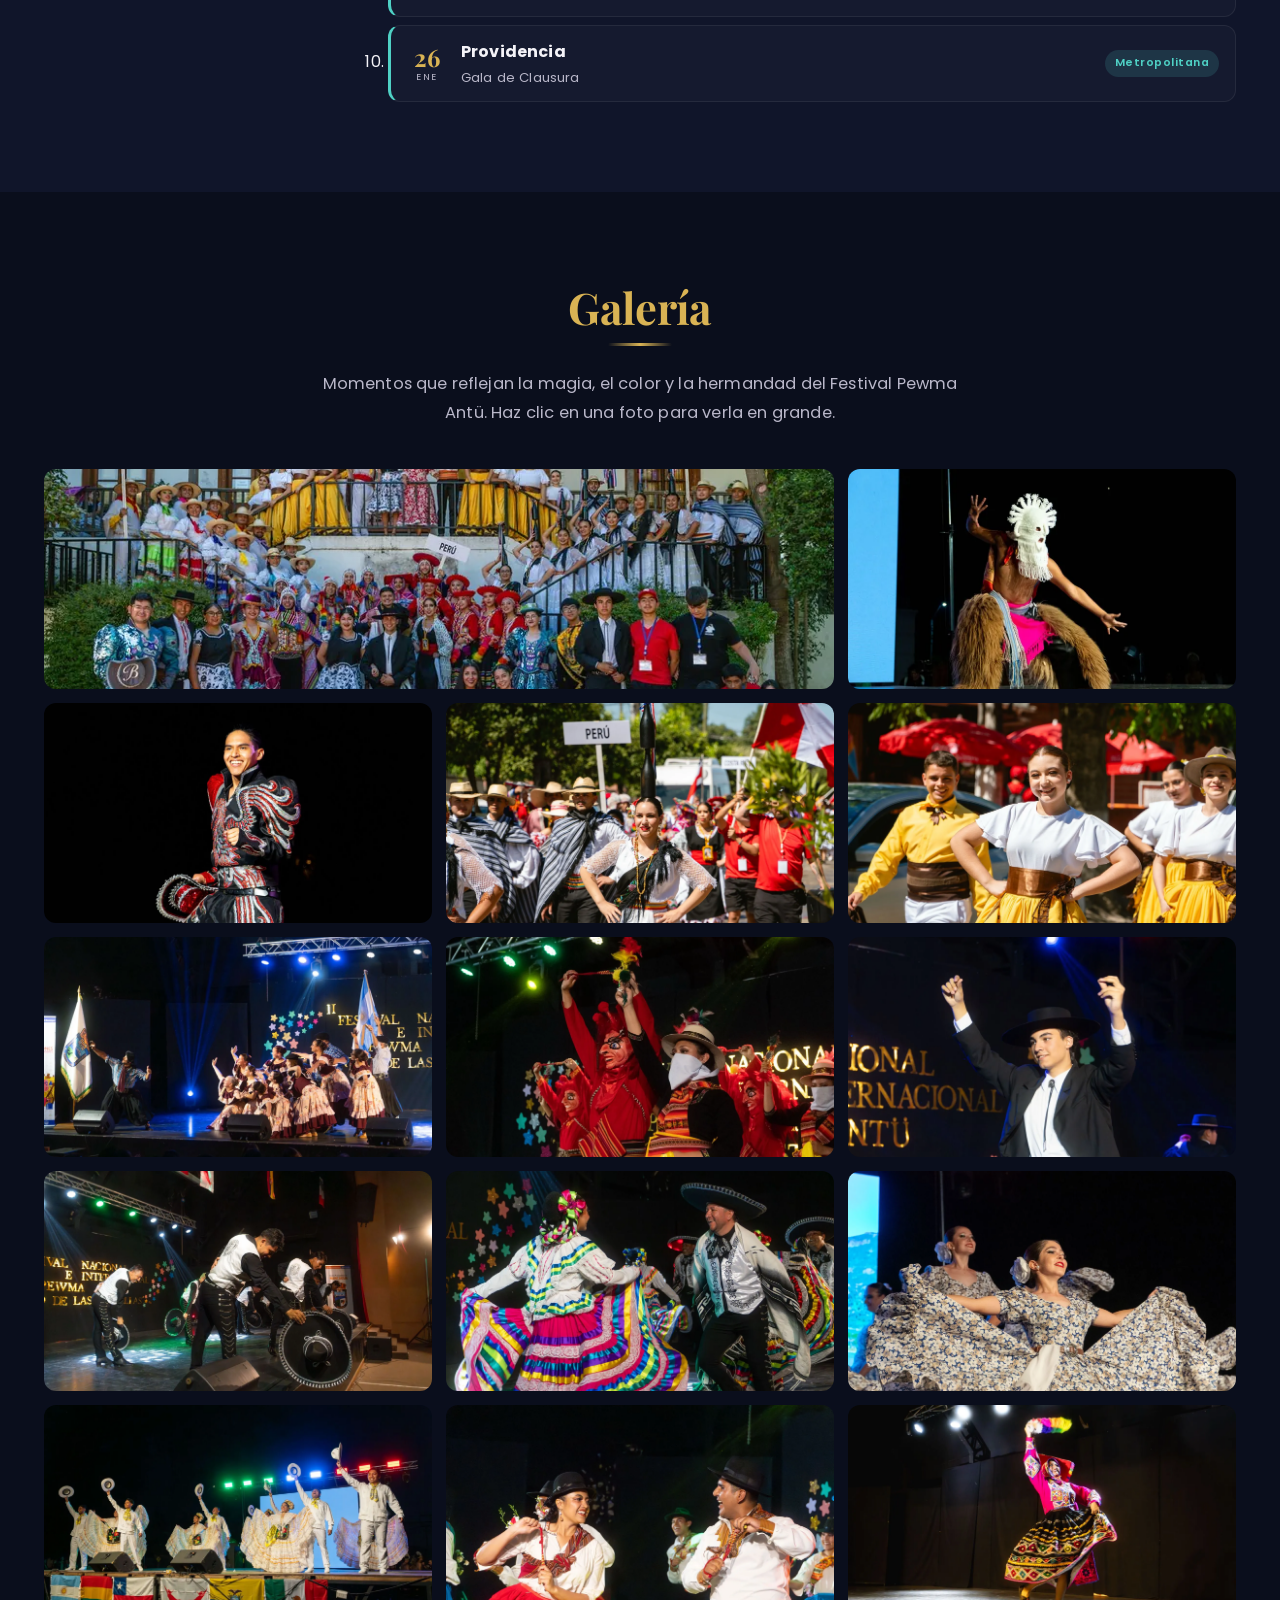
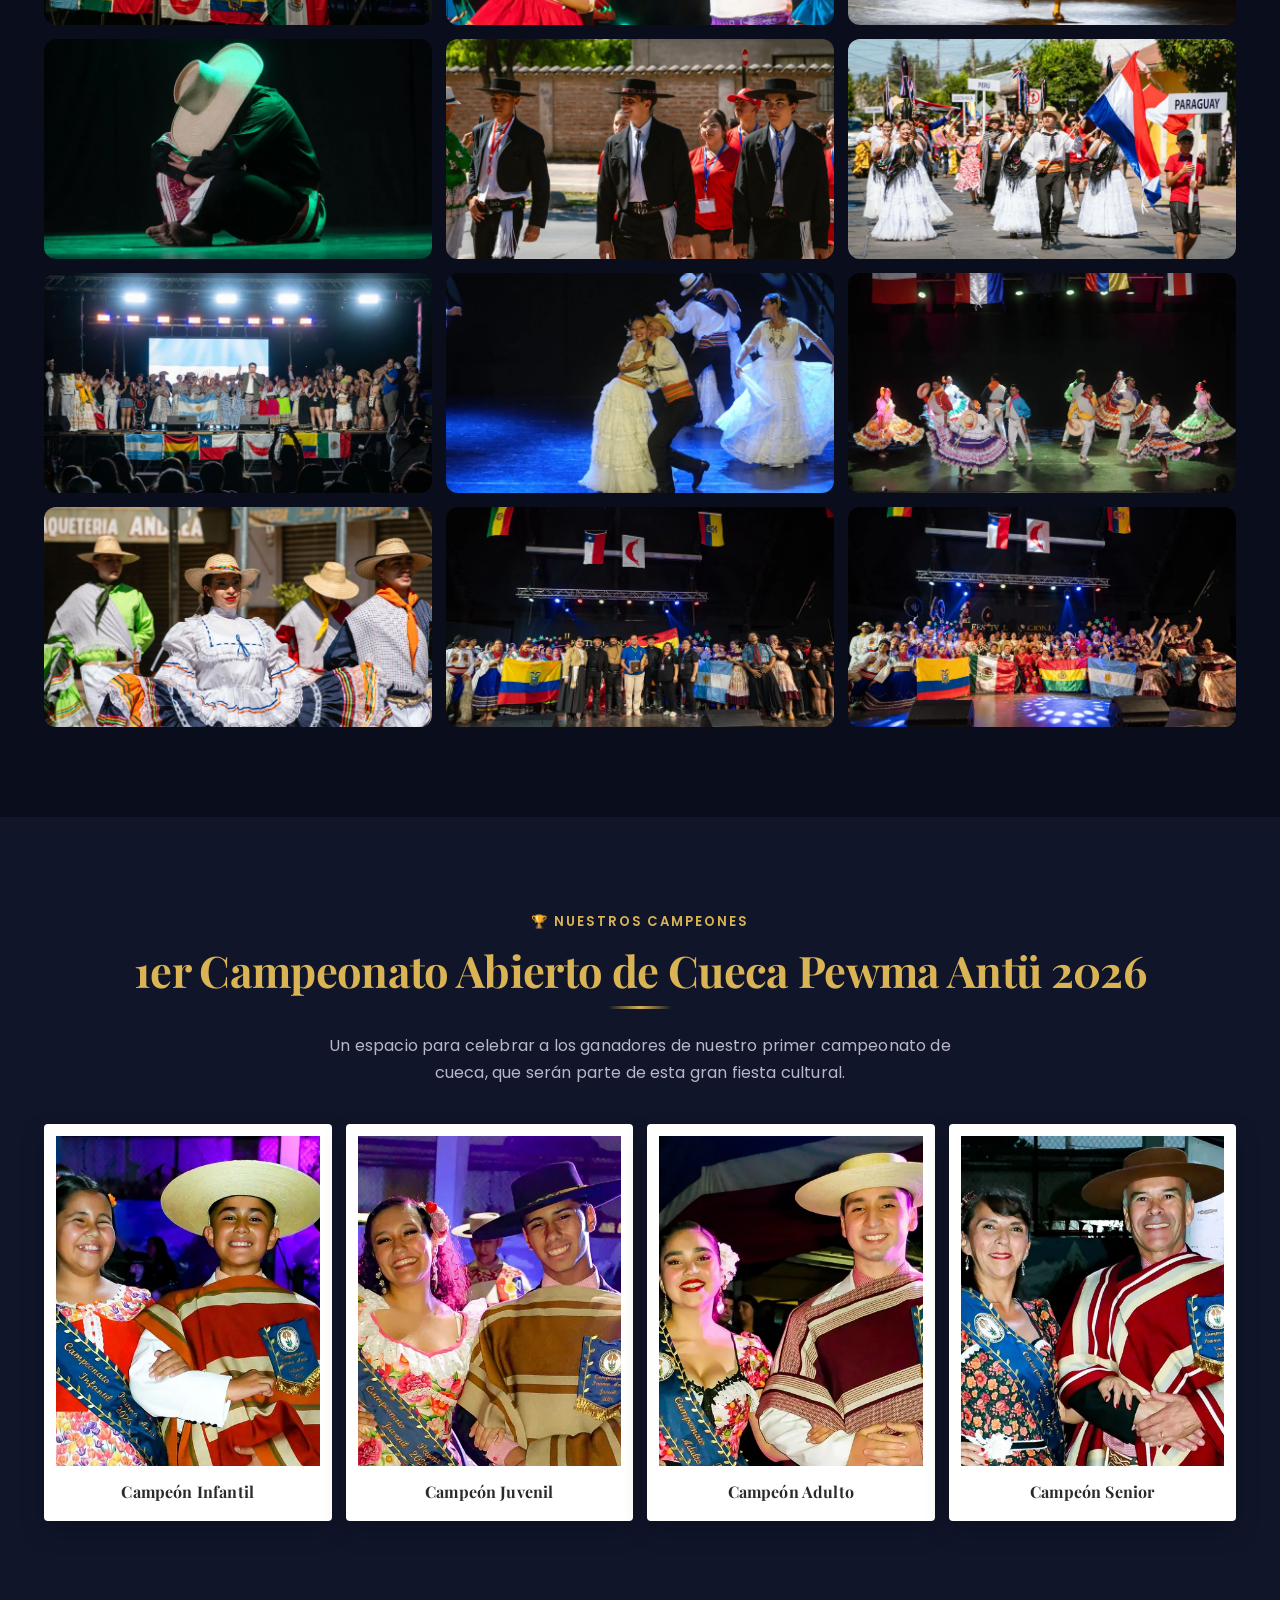
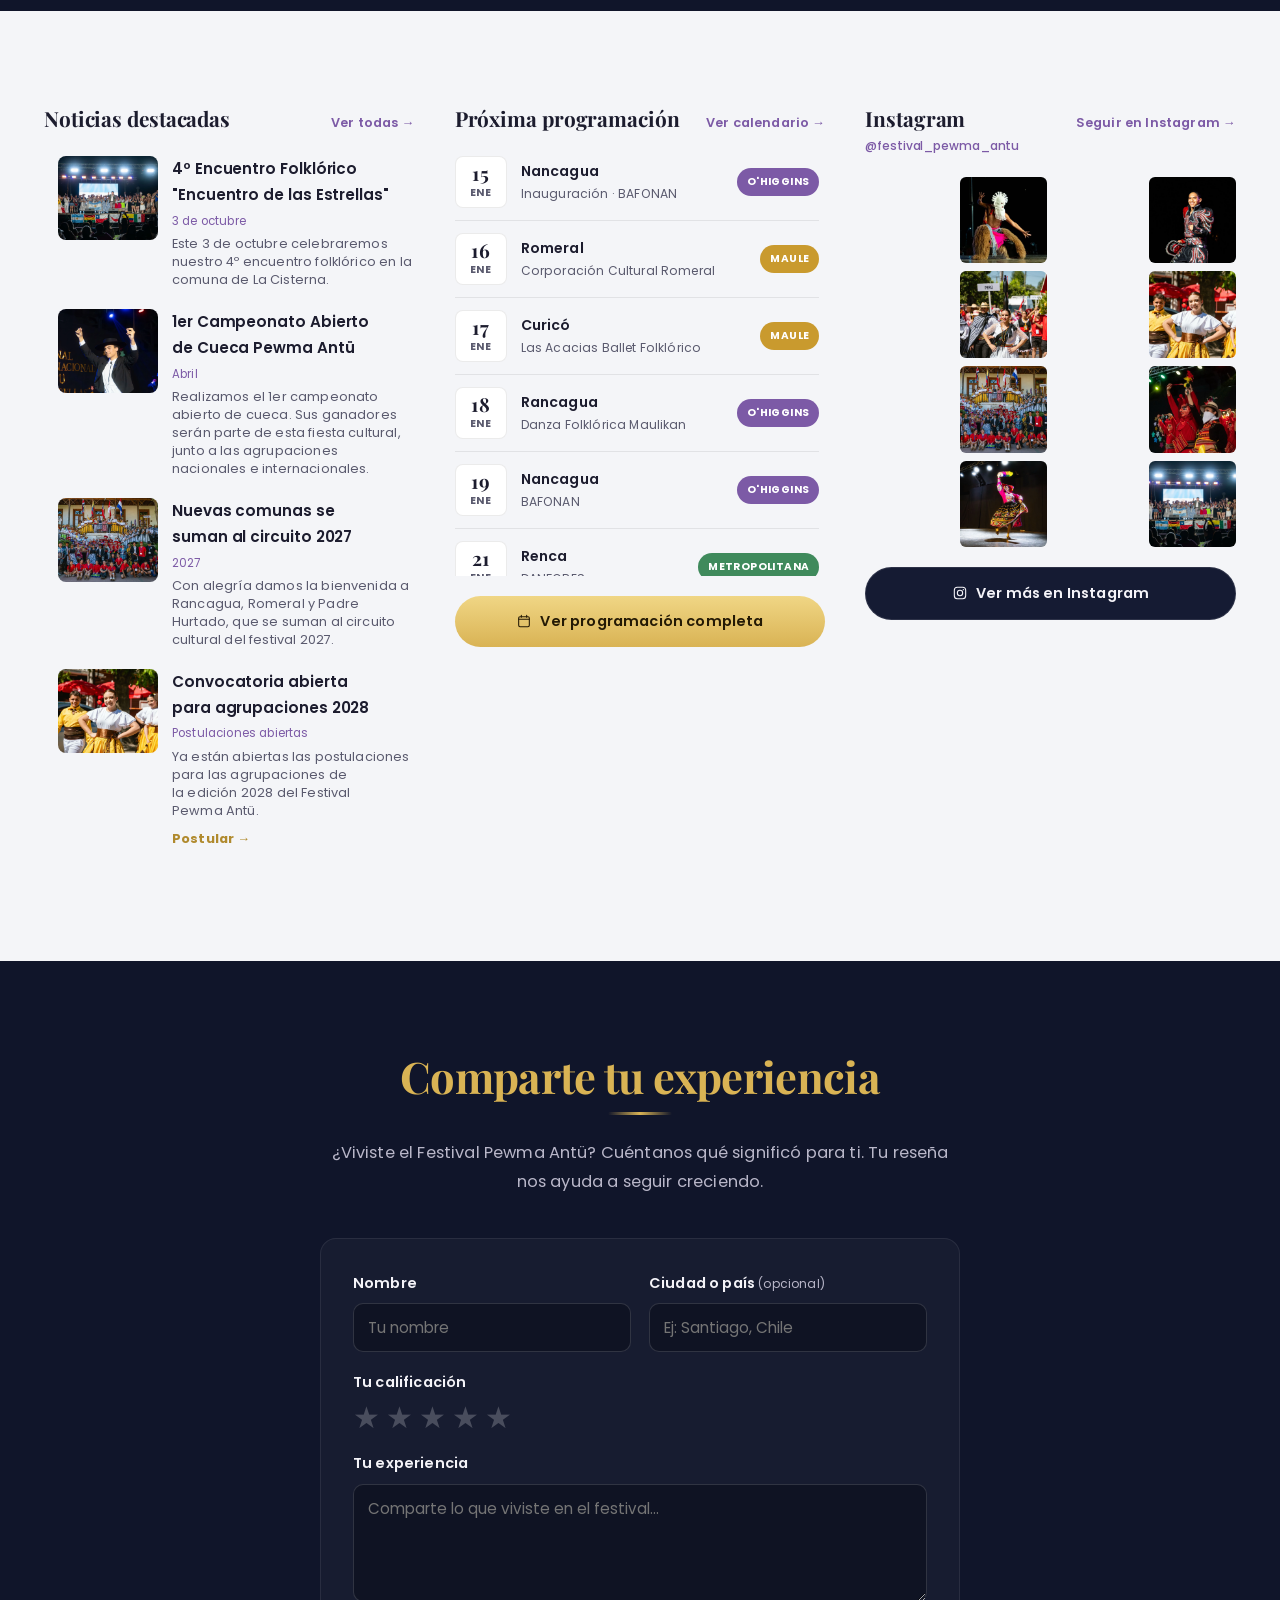
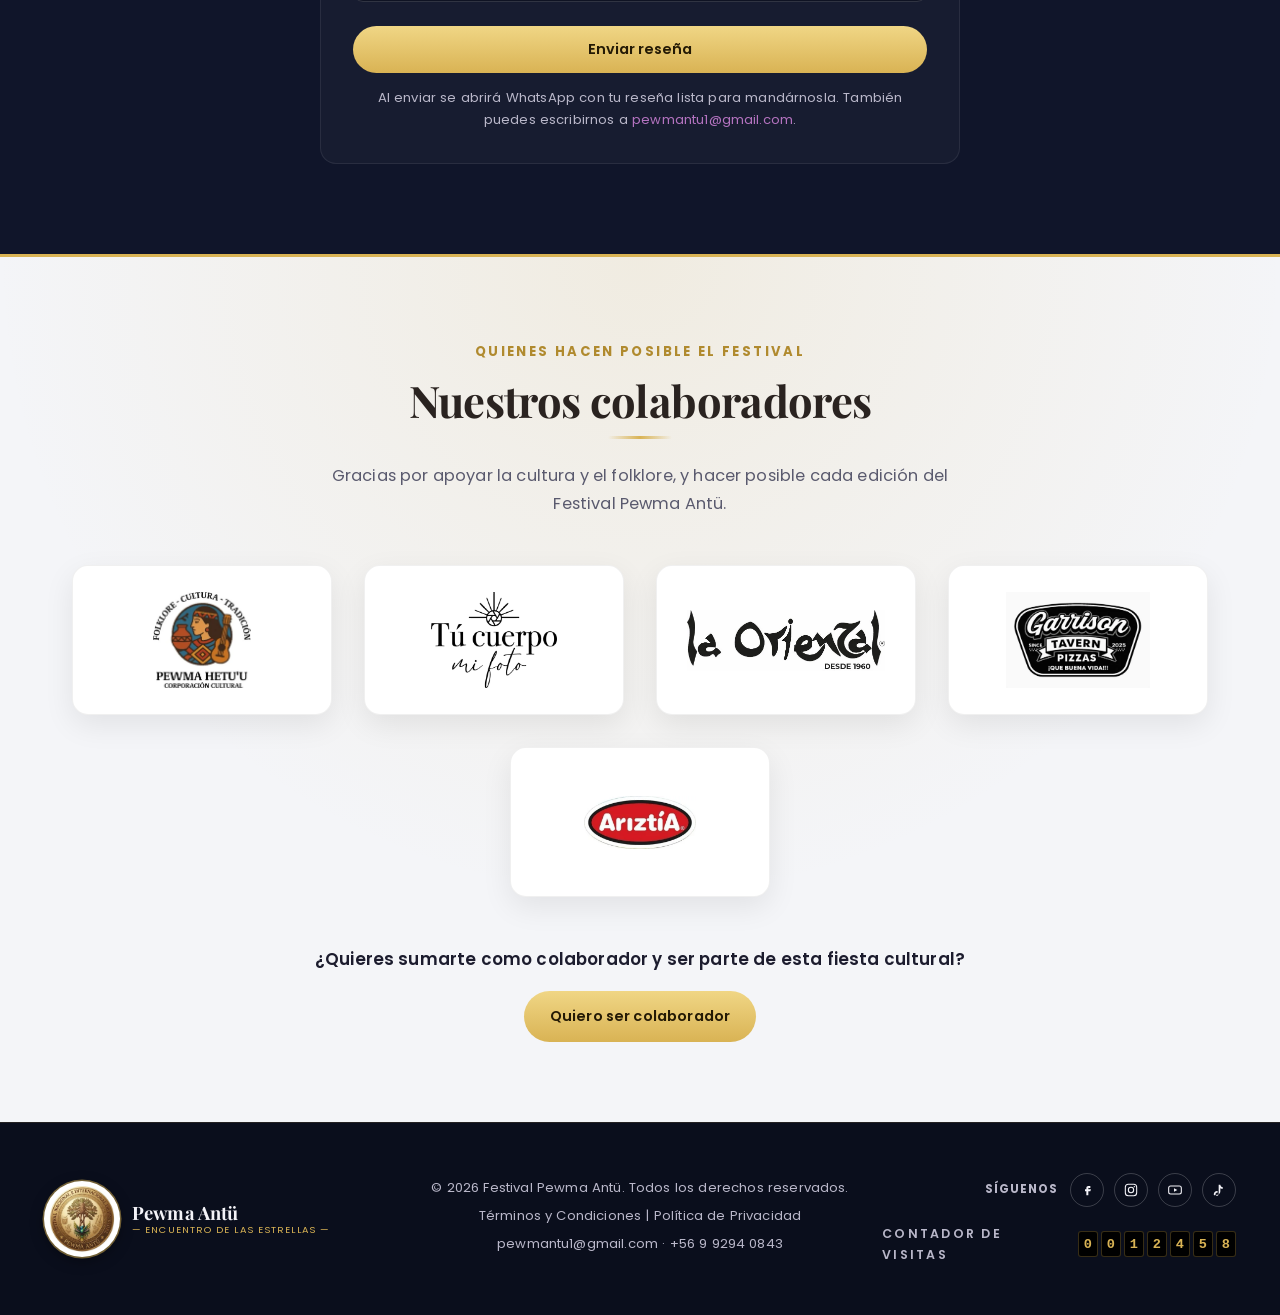
==== commit bbd68de9: "Corrige la fecha del 4o Encuentro Folklorico al 3 de octubre Bump cache v=40  Co-Authored-By: Claude" ====
--- a/index.html
+++ b/index.html
@@ -42,7 +42,7 @@
   <link rel="preconnect" href="https://fonts.gstatic.com" crossorigin />
   <link href="https://fonts.googleapis.com/css2?family=Playfair+Display:wght@600;700;800&family=Poppins:wght@400;500;600;700&display=swap" rel="stylesheet" />
 
-  <link rel="stylesheet" href="css/styles.css?v=39" />
+  <link rel="stylesheet" href="css/styles.css?v=40" />
 </head>
 <body>
 
@@ -618,8 +618,8 @@
             <picture><source type="image/webp" srcset="img/galeria-13-800.webp 800w, img/galeria-13-1200.webp 1200w, img/galeria-13-1600.webp 1600w" sizes="(max-width: 768px) 100vw, 380px" /><img src="img/galeria-13.jpg" alt="Gran final del festival en el escenario" /></picture>
             <div class="news-card__body">
               <h3 class="news-card__title">4º Encuentro Folklórico "Encuentro de las Estrellas"</h3>
-              <span class="news-card__date">4 de octubre</span>
-              <p class="news-card__excerpt">Este 4 de octubre celebraremos nuestro 4º encuentro folklórico en la comuna de La Cisterna.</p>
+              <span class="news-card__date">3 de octubre</span>
+              <p class="news-card__excerpt">Este 3 de octubre celebraremos nuestro 4º encuentro folklórico en la comuna de La Cisterna.</p>
             </div>
           </article>
 
@@ -911,9 +911,9 @@
       <h2 class="news-modal__title" id="newsModalTitle">Festival Pewma Antü</h2>
       <div class="news-modal__items">
         <article class="news-modal__item">
-          <span class="news-modal__date">4 de octubre · La Cisterna</span>
+          <span class="news-modal__date">3 de octubre · La Cisterna</span>
           <h3>4º Encuentro Folklórico "Encuentro de las Estrellas"</h3>
-          <p>Este 4 de octubre celebraremos nuestro 4º encuentro folklórico en la comuna de La Cisterna.</p>
+          <p>Este 3 de octubre celebraremos nuestro 4º encuentro folklórico en la comuna de La Cisterna.</p>
         </article>
         <article class="news-modal__item">
           <span class="news-modal__date">Abril</span>
@@ -946,6 +946,6 @@
     <svg width="18" height="18" viewBox="0 0 24 24" fill="none" aria-hidden="true"><path d="M12 19V5M5 12l7-7 7 7" stroke="currentColor" stroke-width="2.2" stroke-linecap="round" stroke-linejoin="round"/></svg>
   </button>
 
-  <script src="js/main.js?v=39"></script>
+  <script src="js/main.js?v=40"></script>
 </body>
 </html>
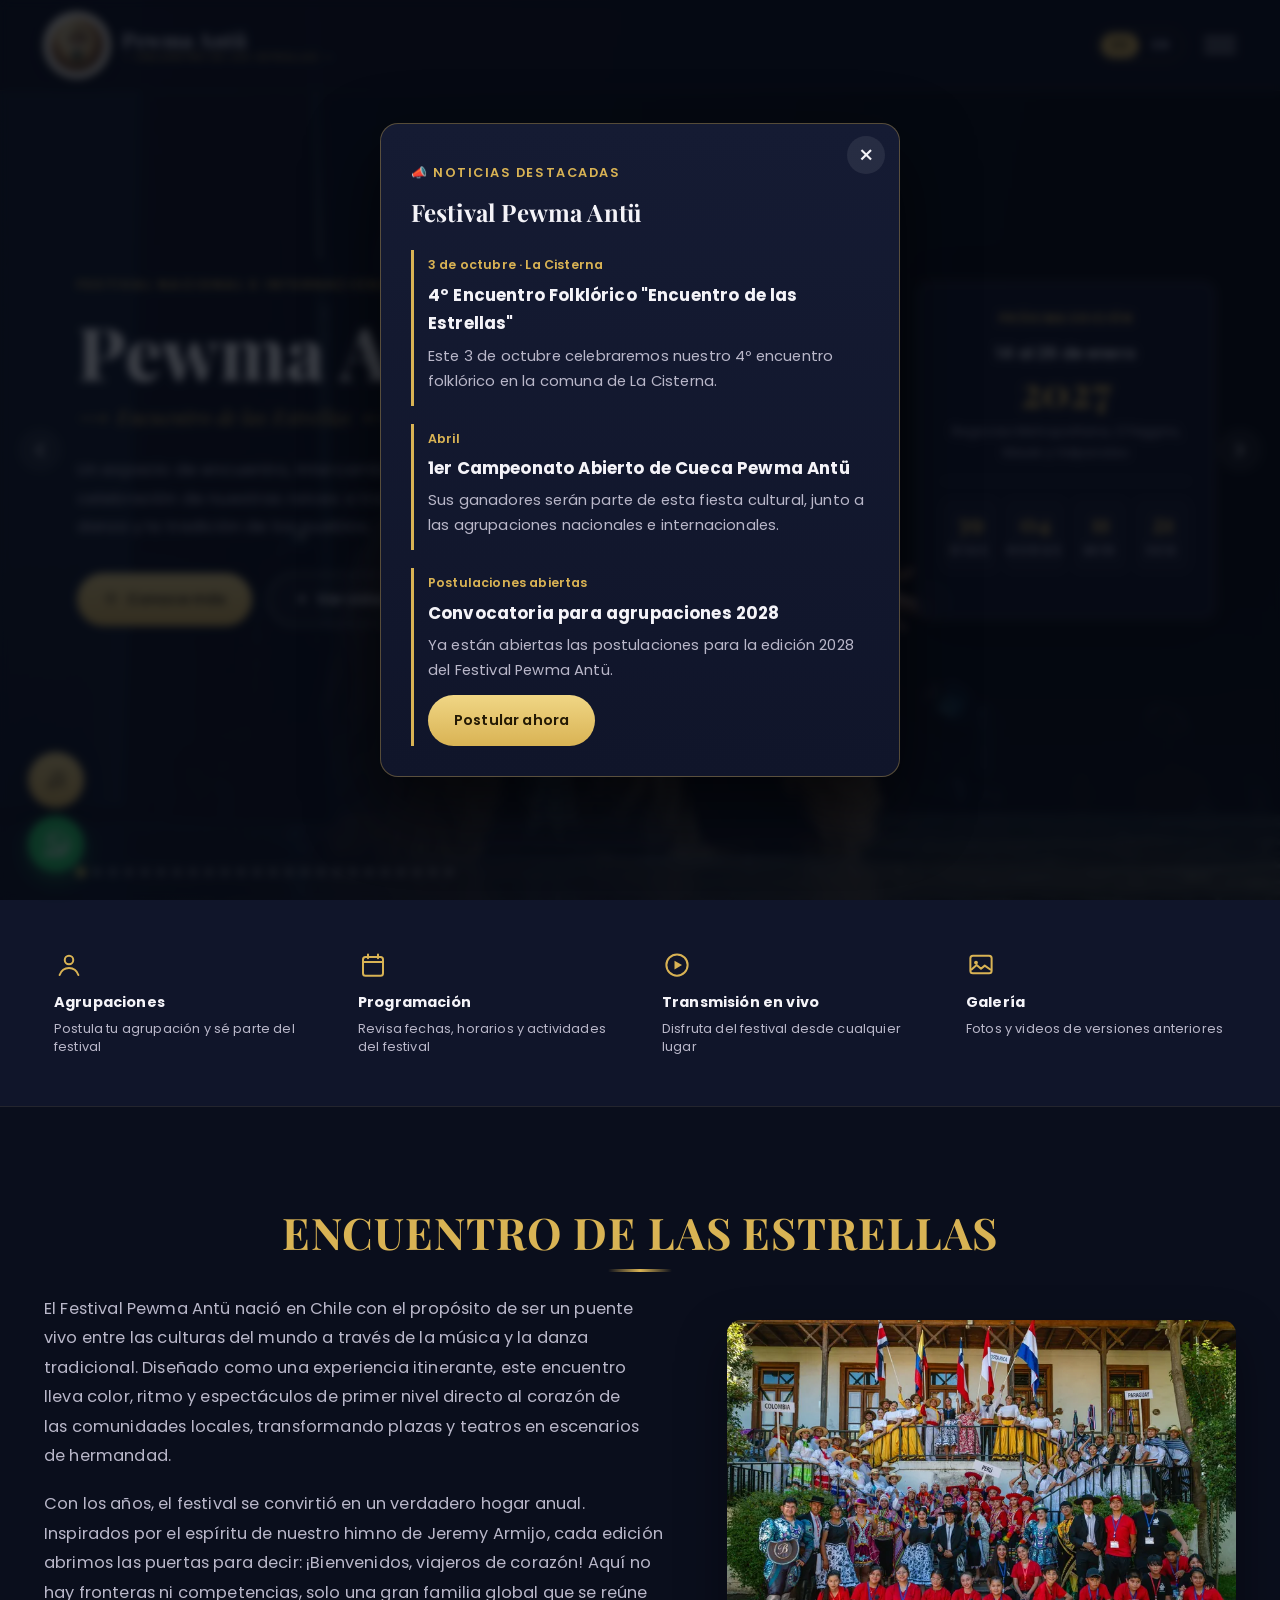
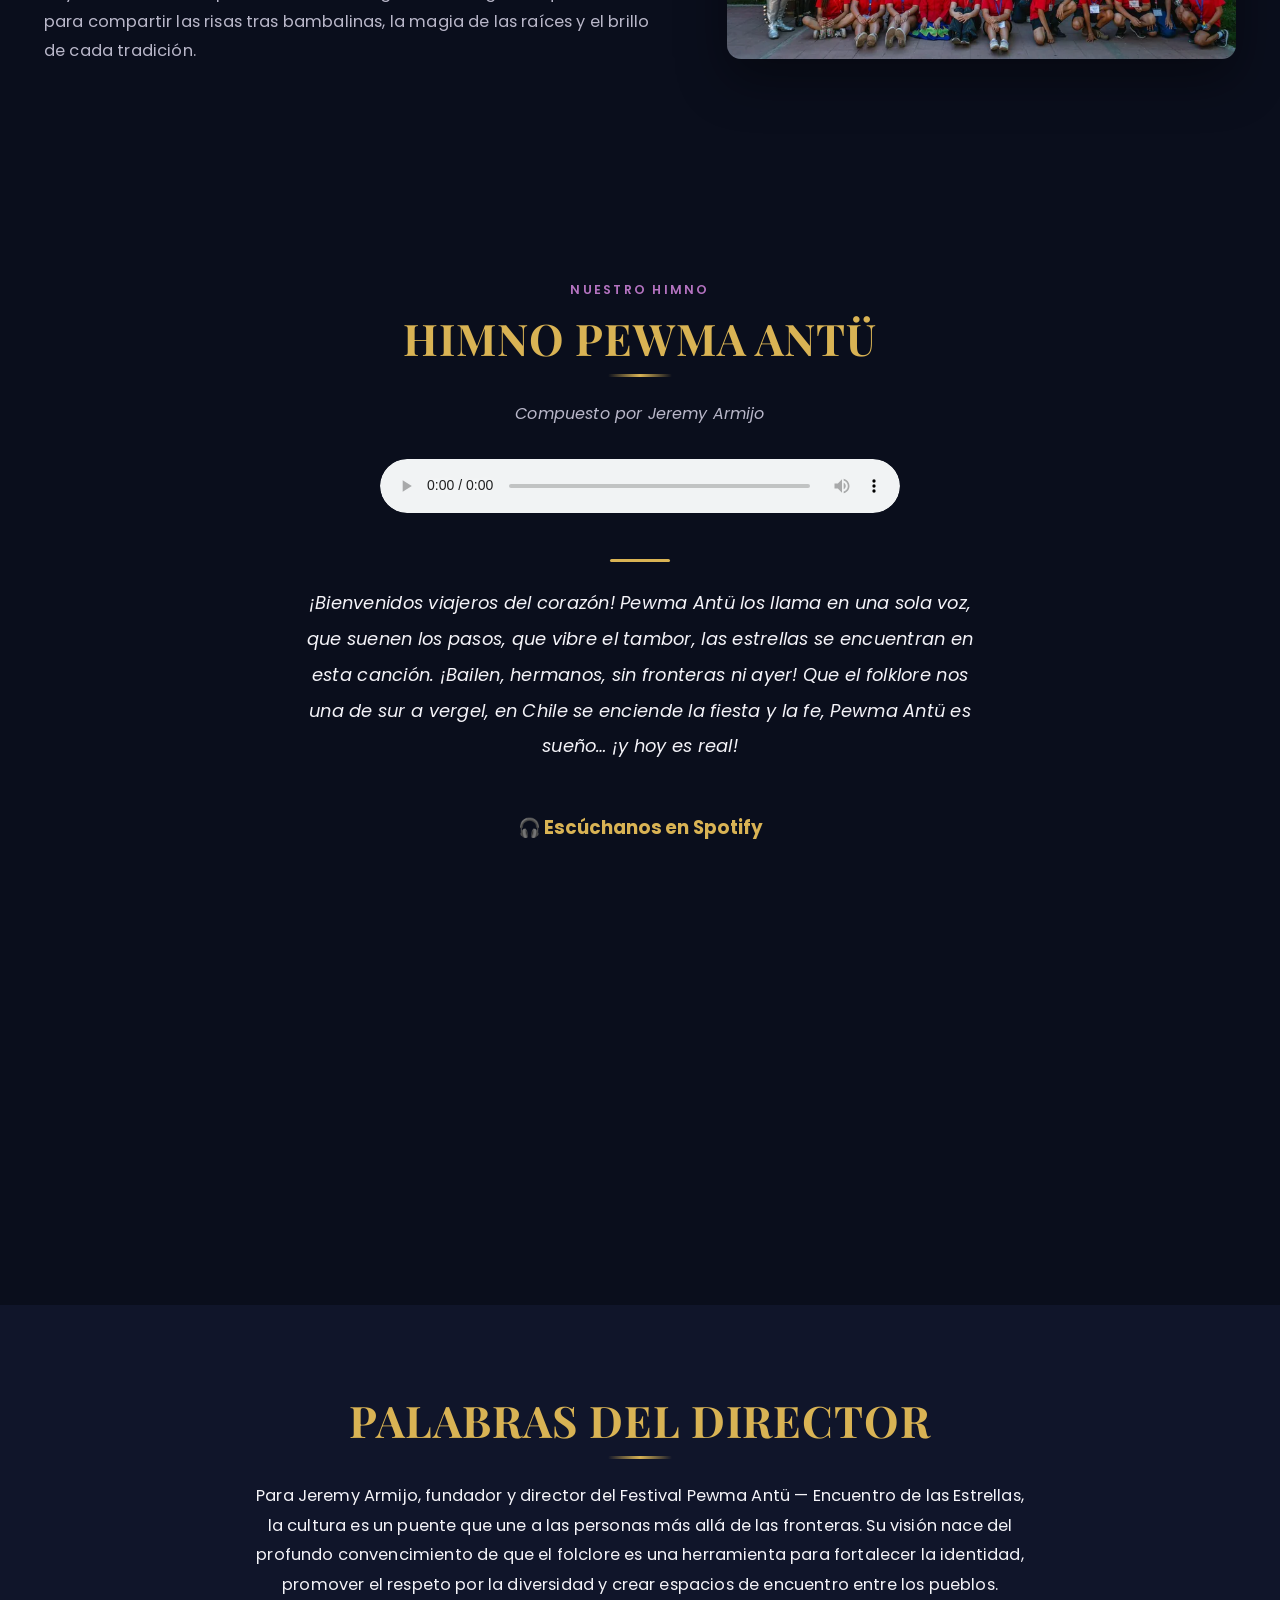
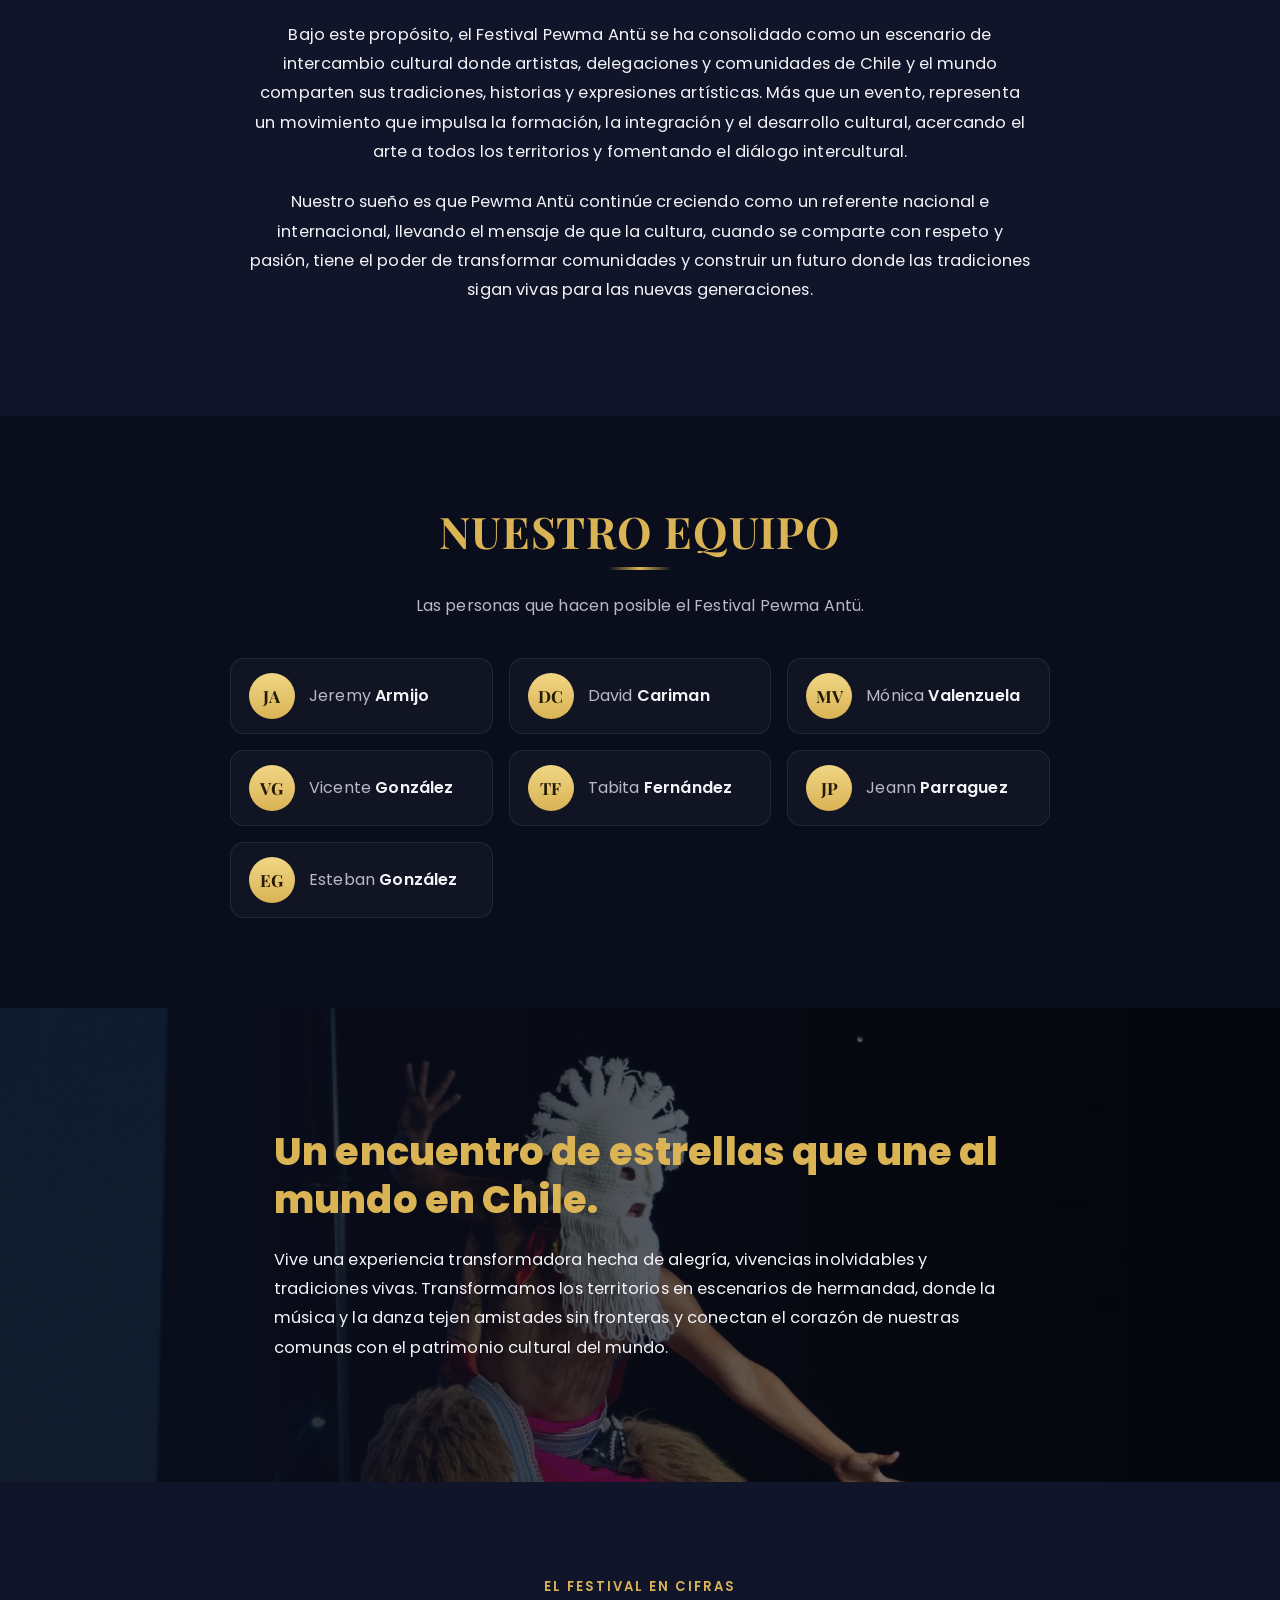
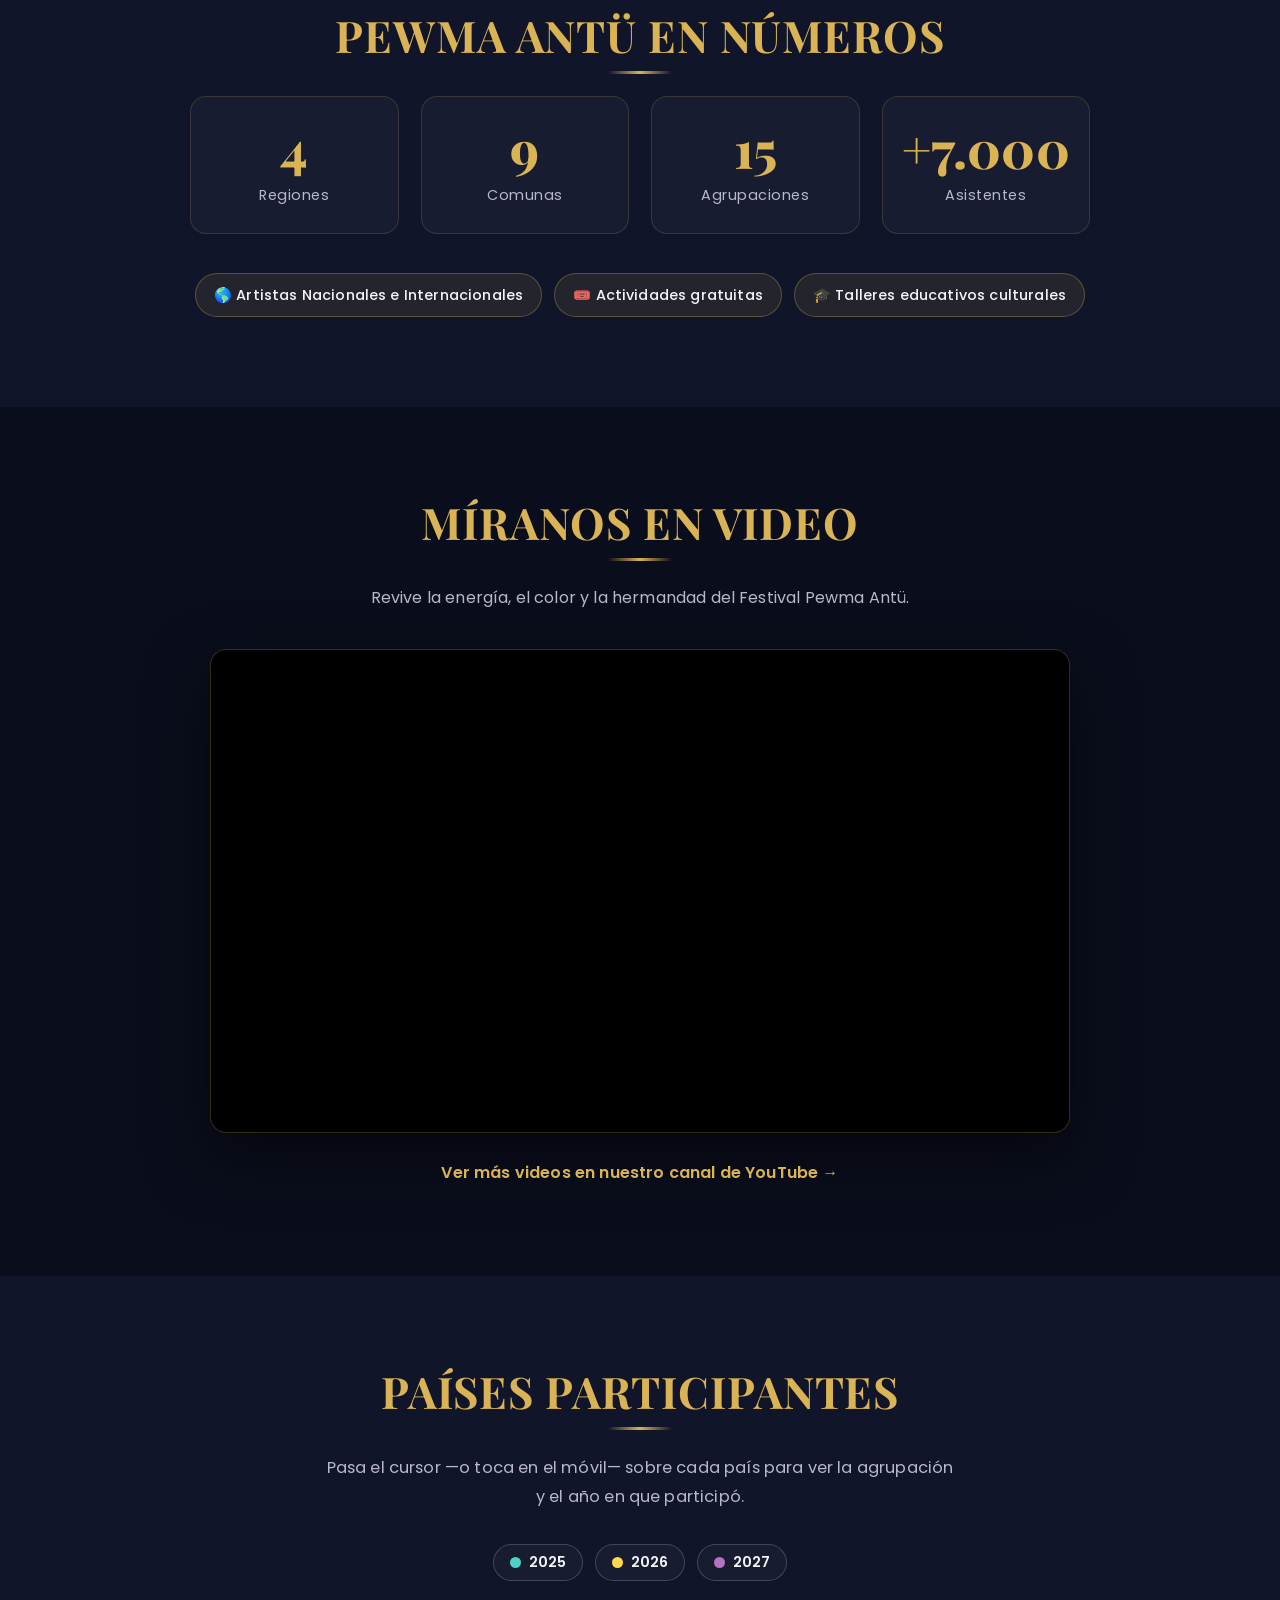
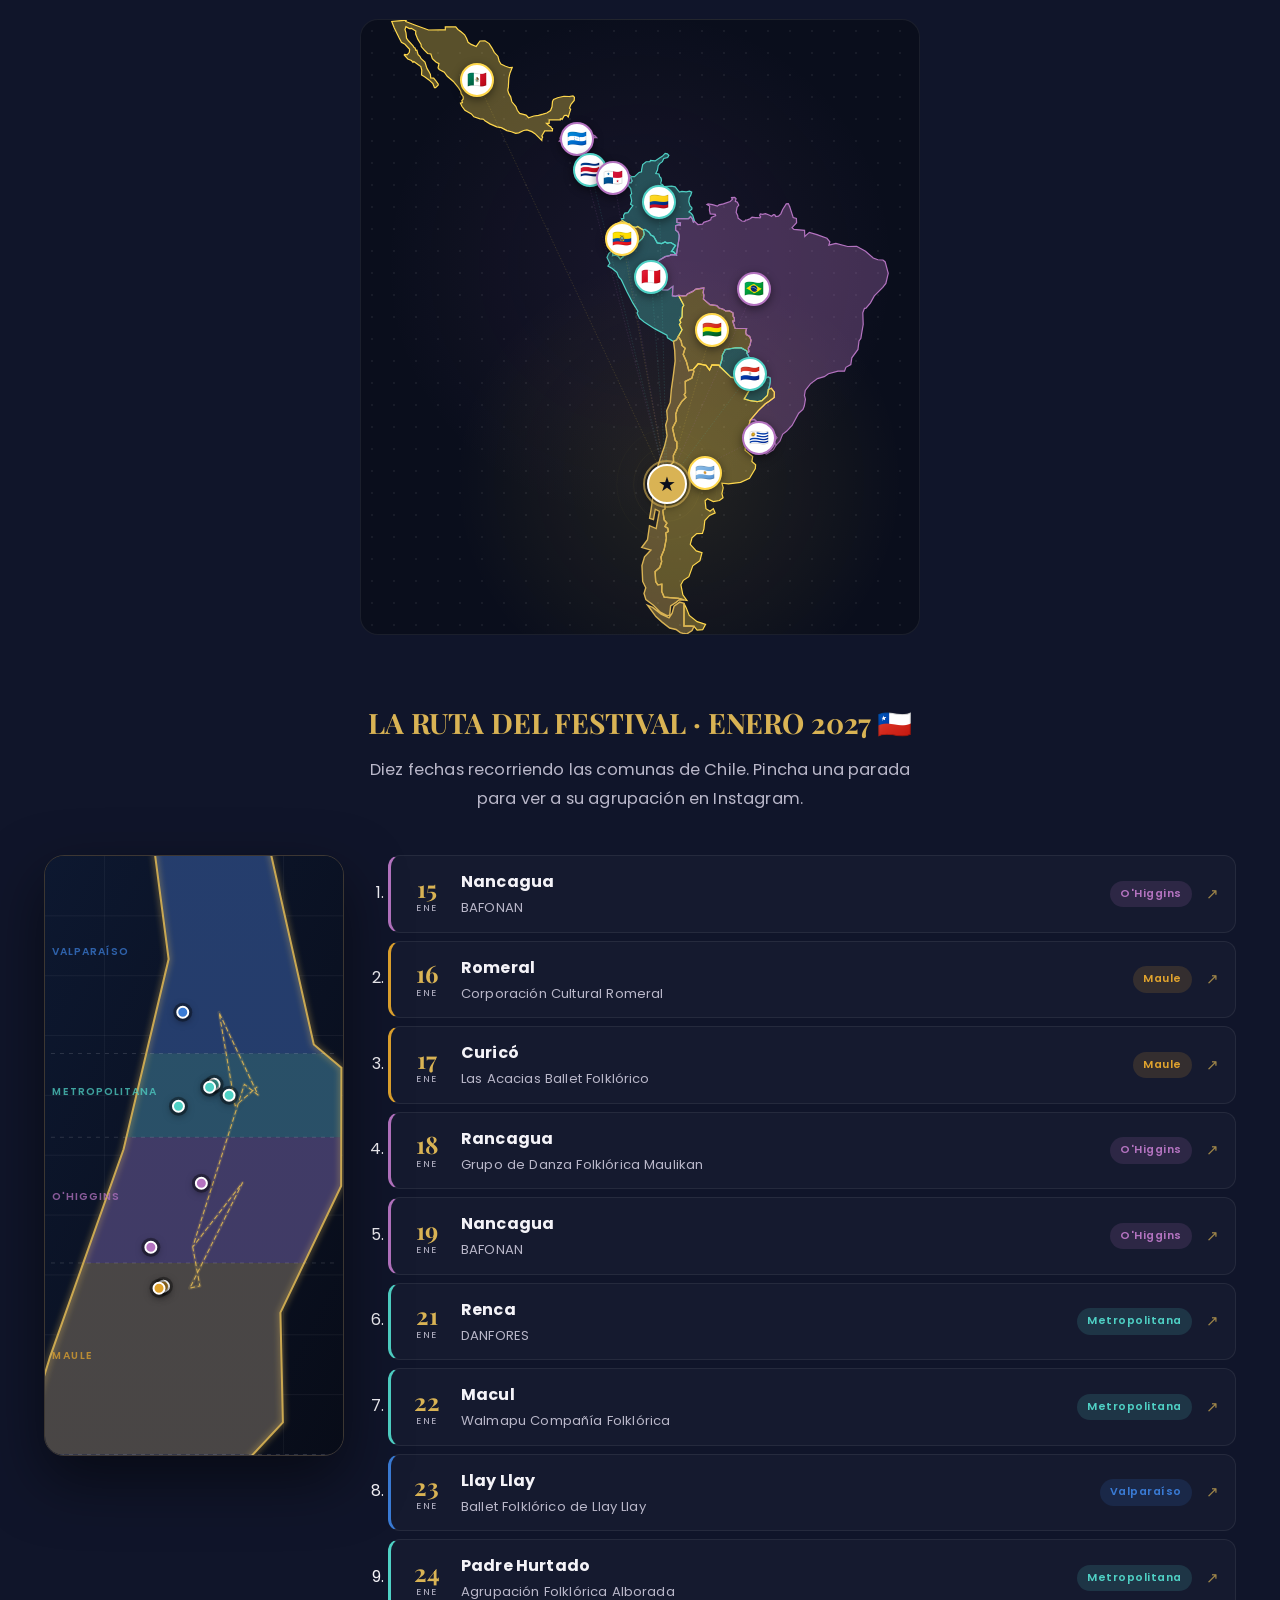
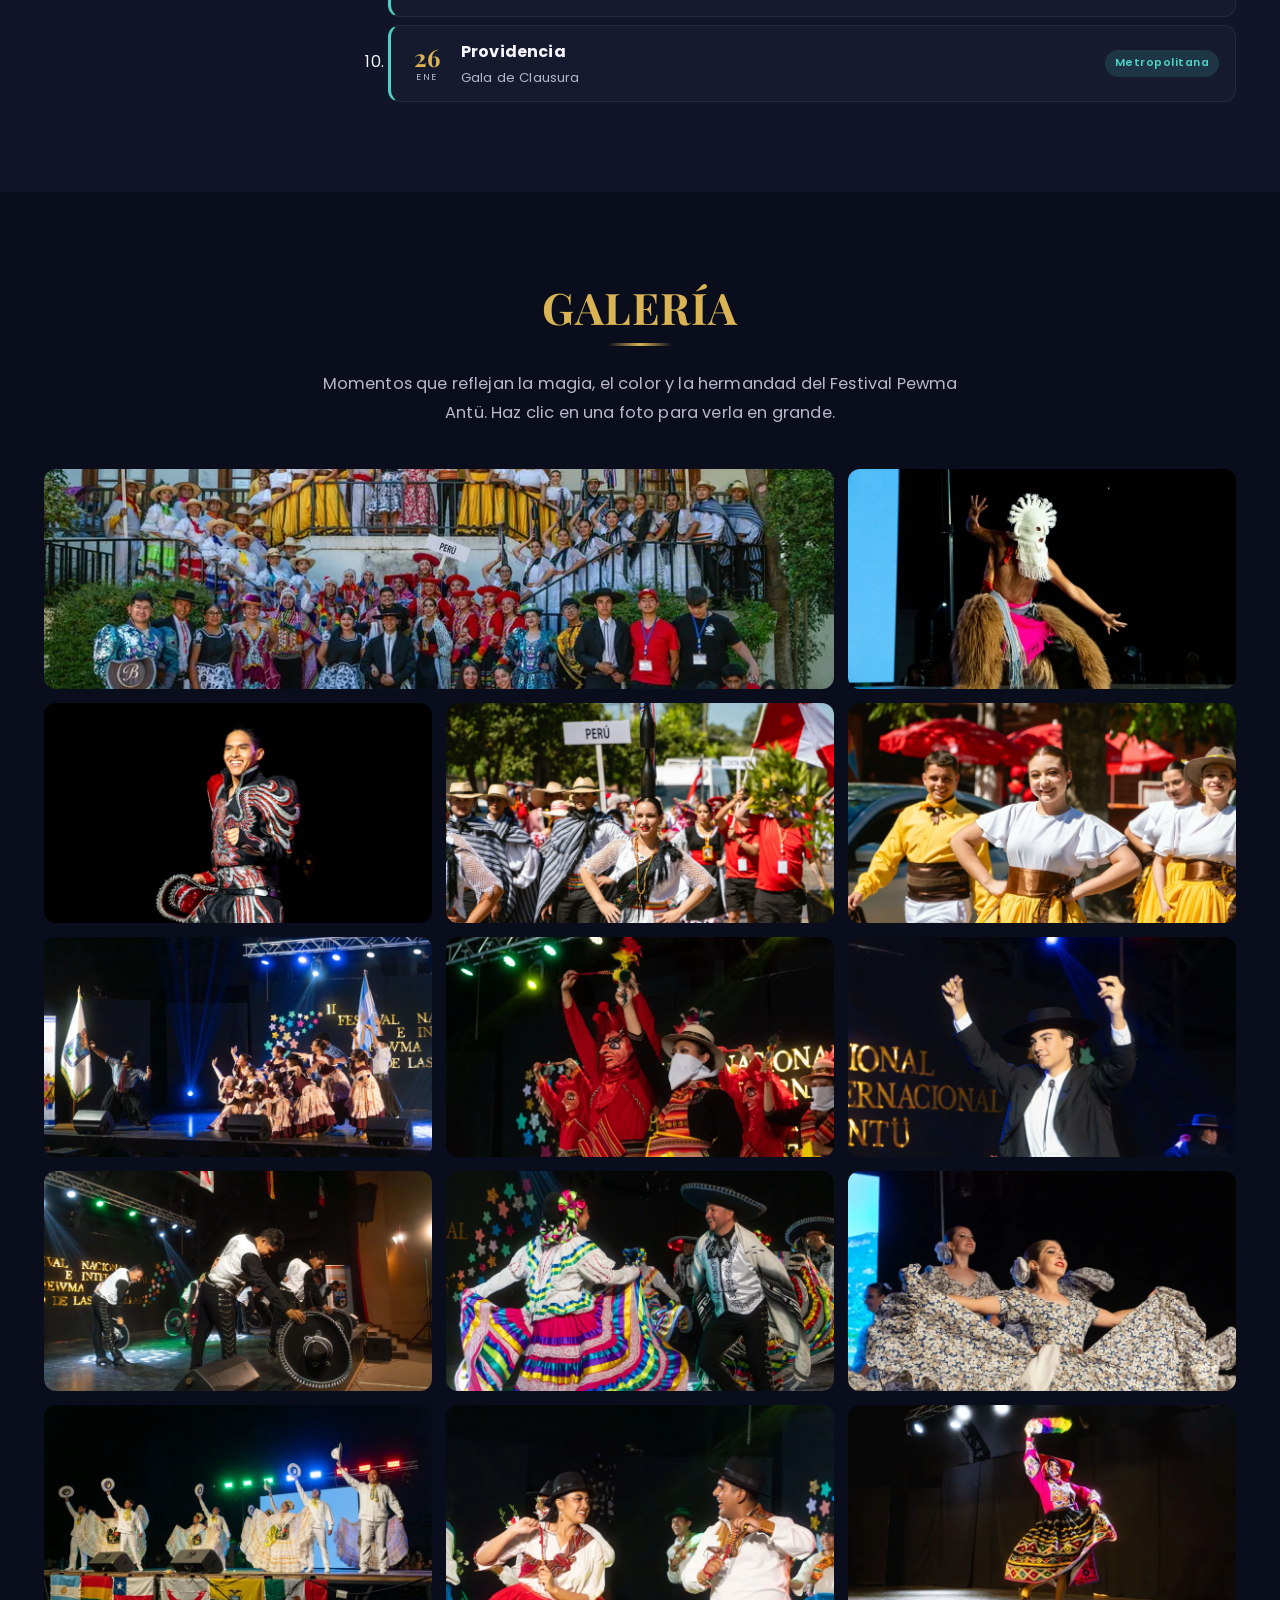
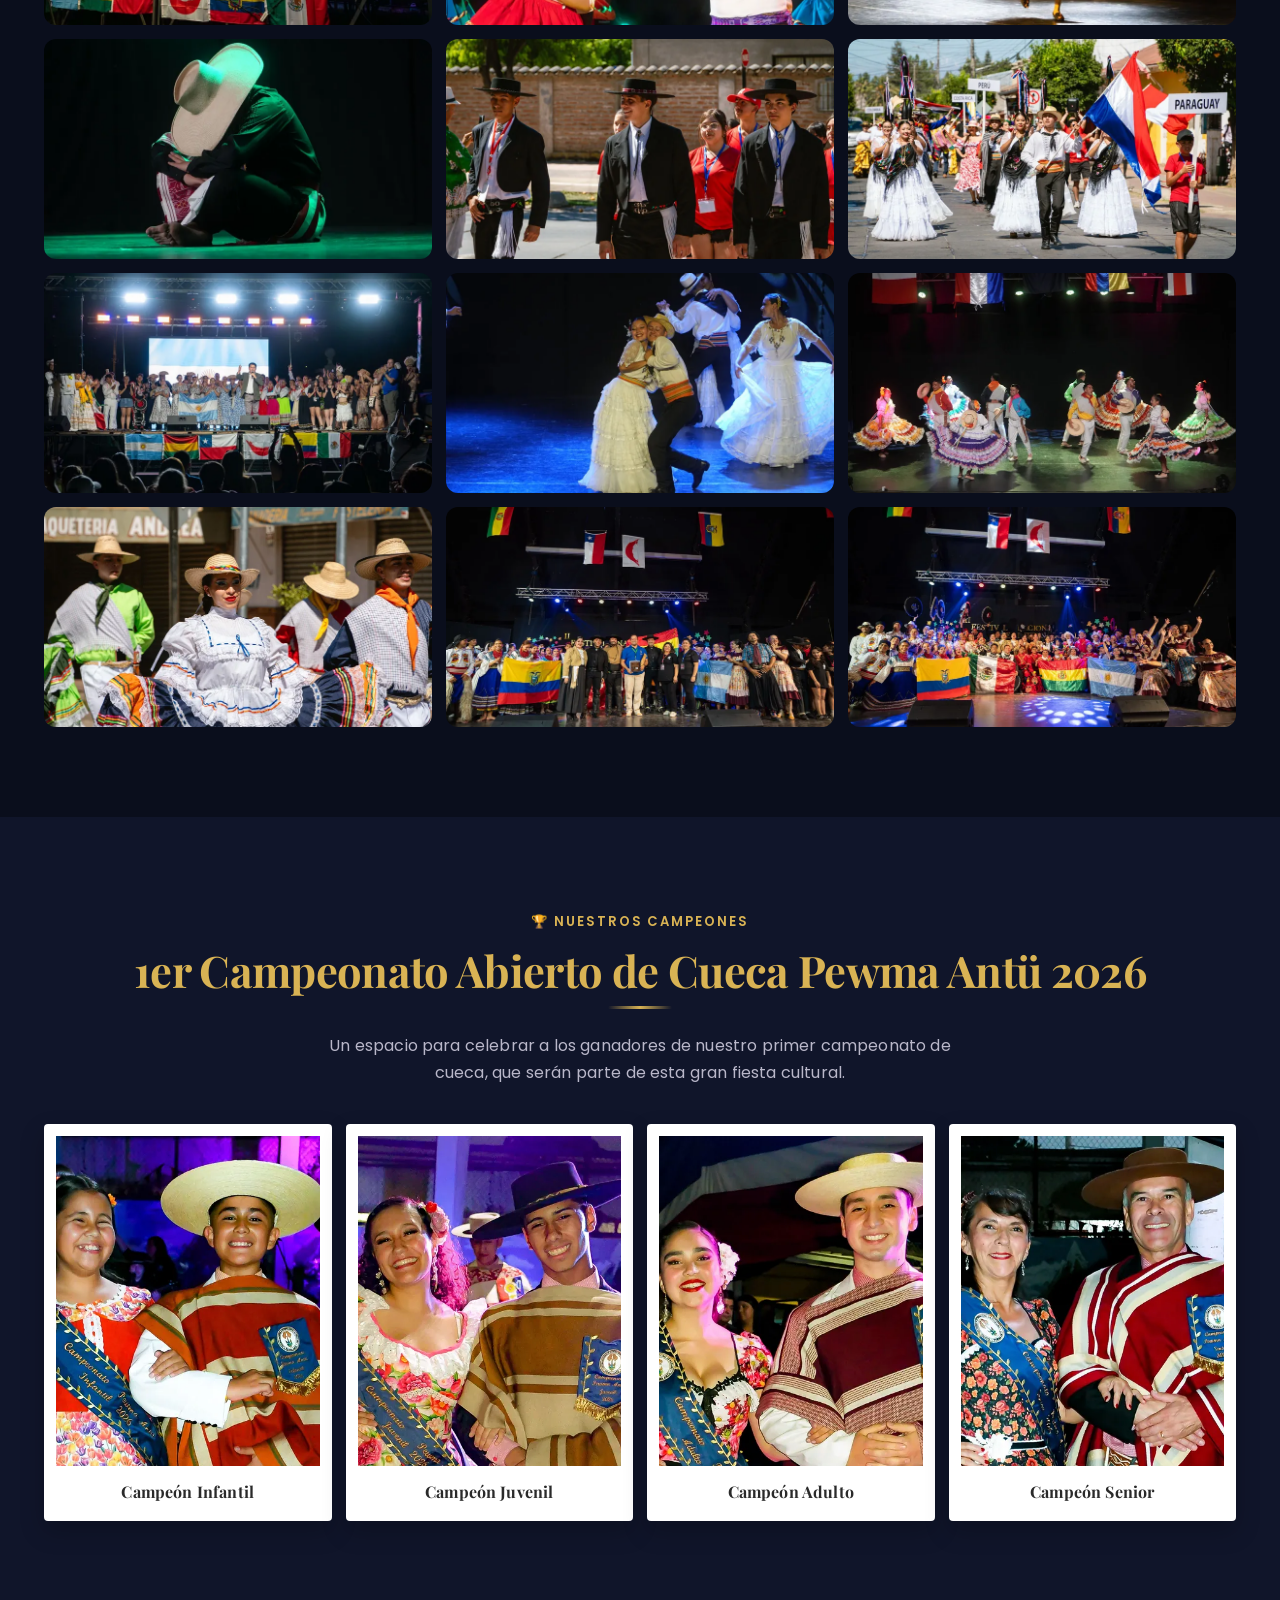
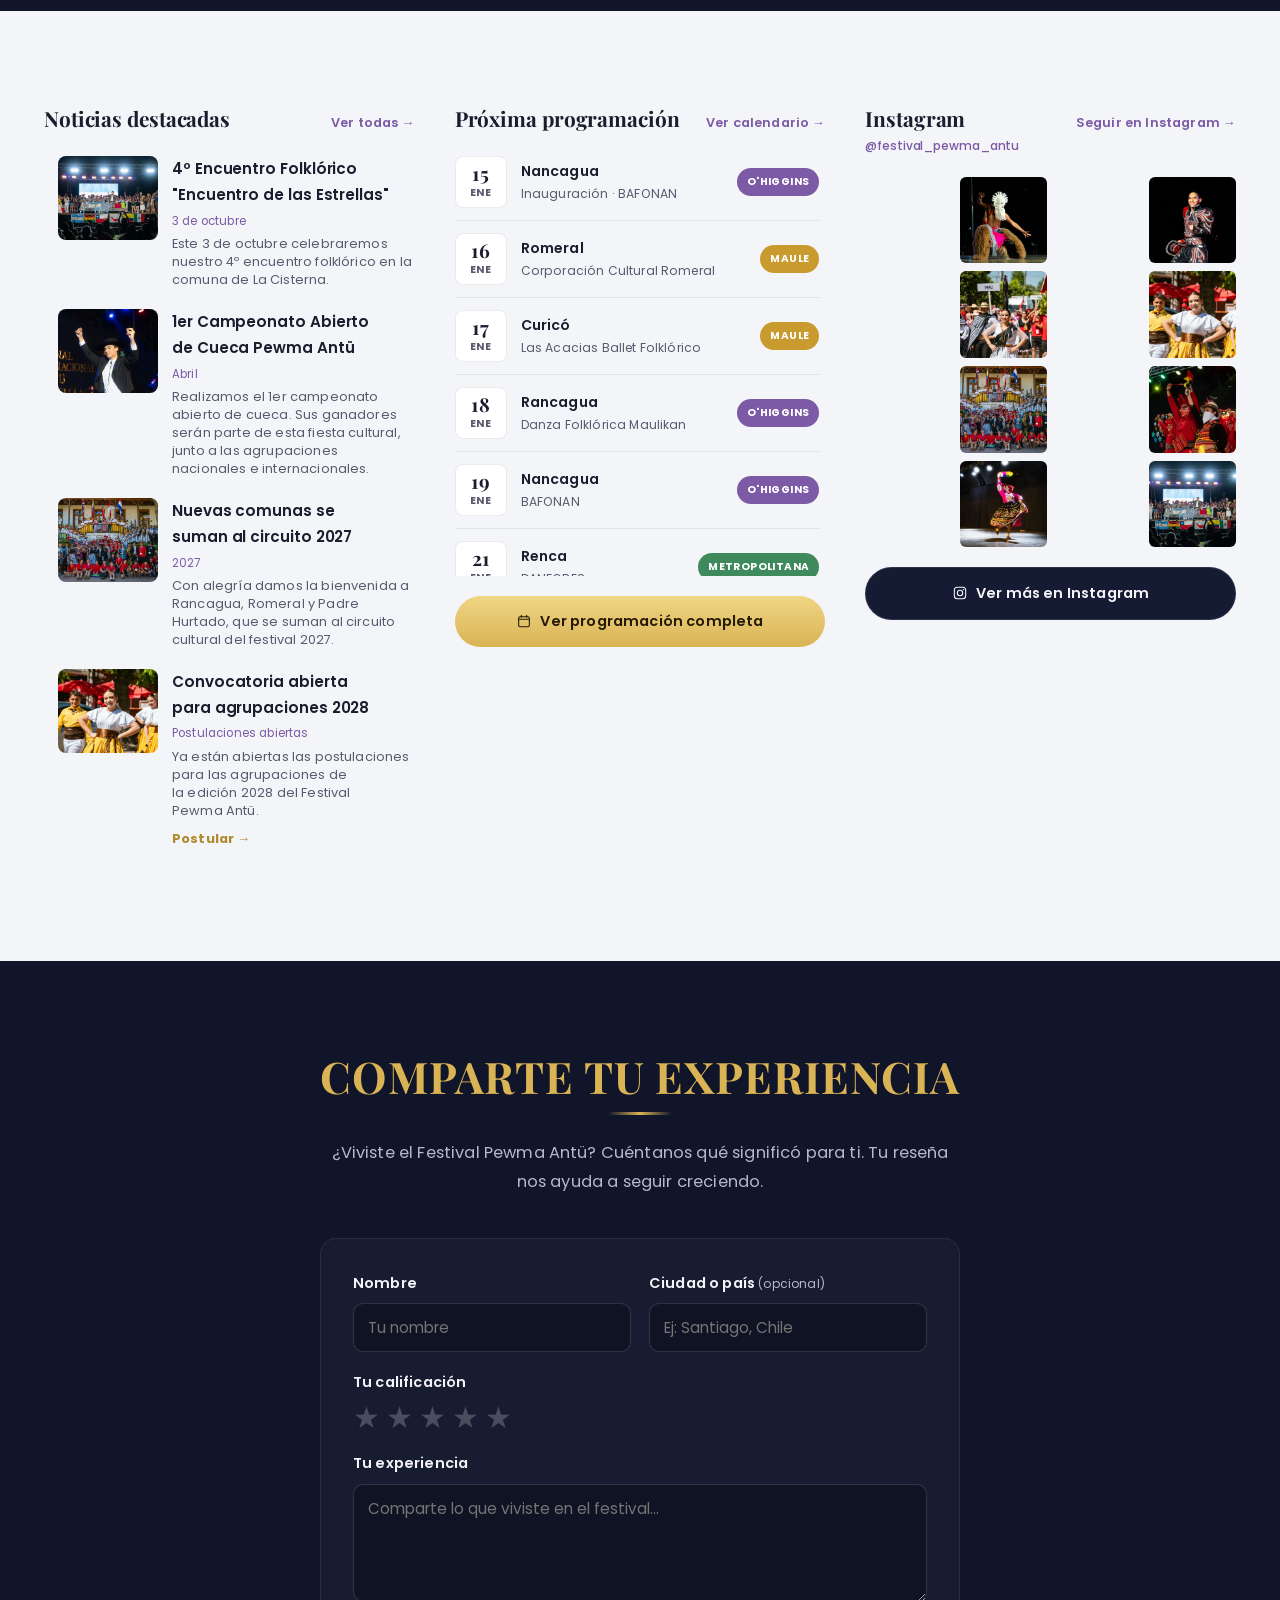
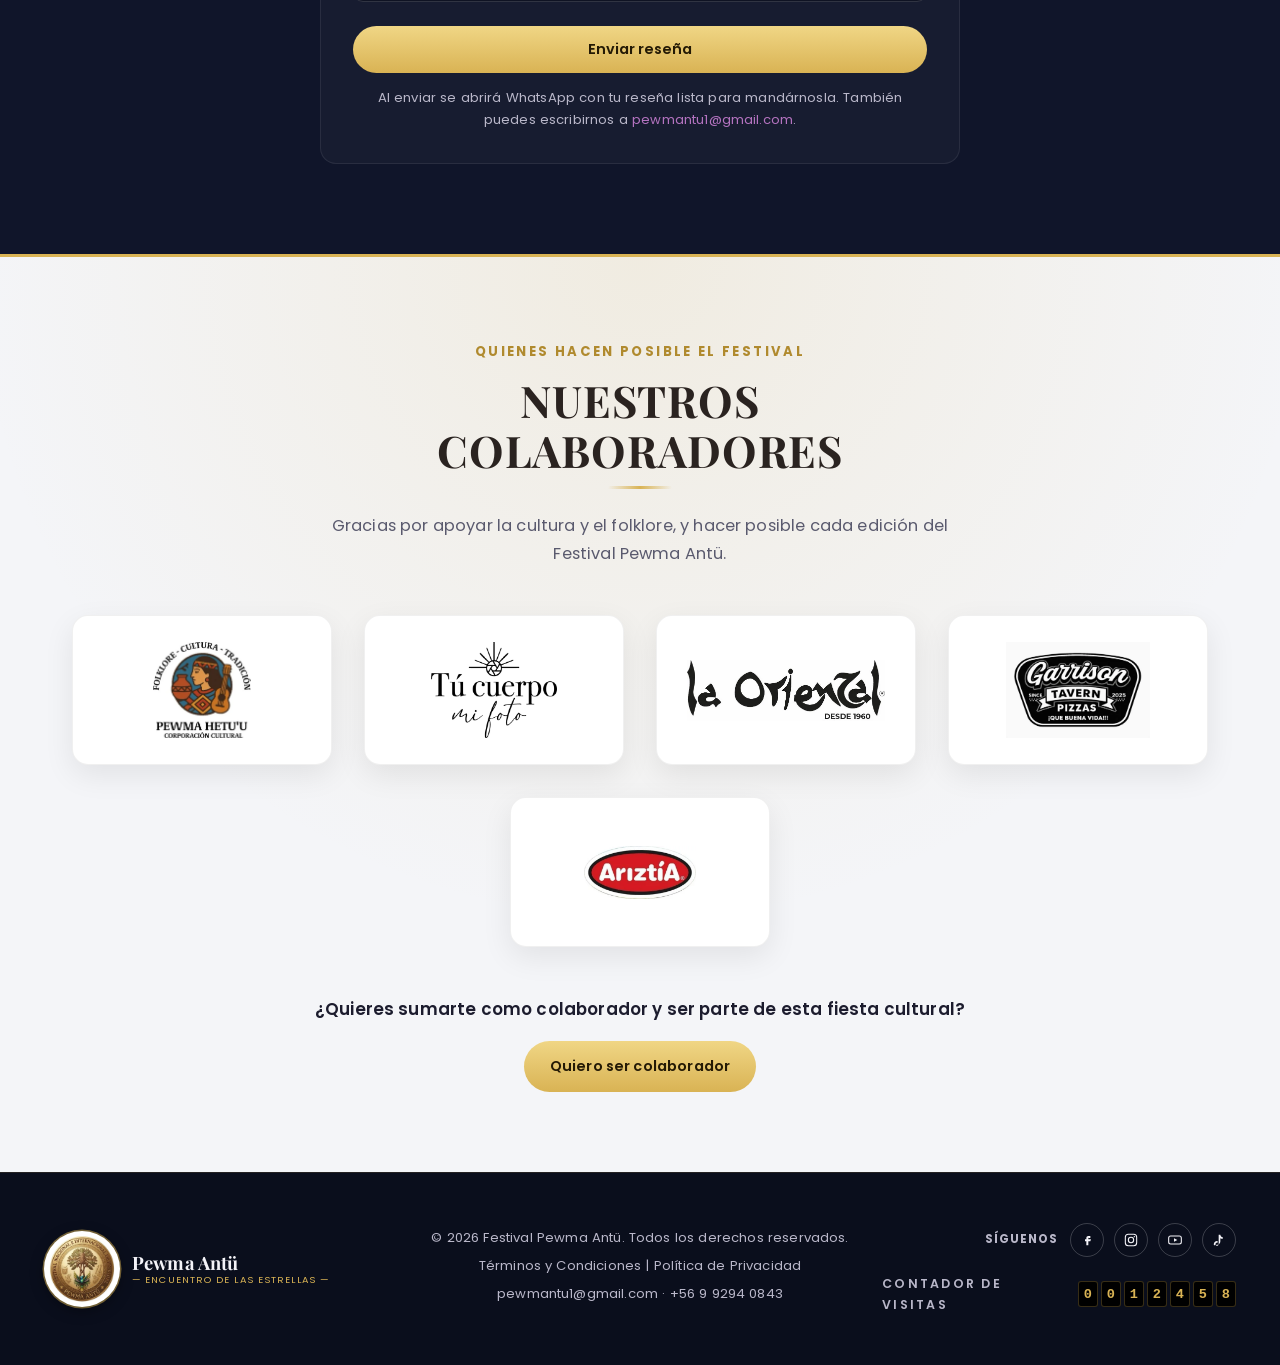
==== commit 0e6056ac: "Titulos de seccion en mayusculas Se aplican por CSS (text-transform) y no reescribiendo el texto, pa" ====
--- a/index.html
+++ b/index.html
@@ -42,7 +42,7 @@
   <link rel="preconnect" href="https://fonts.gstatic.com" crossorigin />
   <link href="https://fonts.googleapis.com/css2?family=Playfair+Display:wght@600;700;800&family=Poppins:wght@400;500;600;700&display=swap" rel="stylesheet" />
 
-  <link rel="stylesheet" href="css/styles.css?v=40" />
+  <link rel="stylesheet" href="css/styles.css?v=41" />
 </head>
 <body>
 
@@ -310,7 +310,7 @@
     <!-- ===== SOBRE EL FESTIVAL (contenido original conservado) ===== -->
     <section class="about" id="sobre" aria-label="Sobre el festival">
       <div class="container">
-        <h2 class="section-title section-title--center fade-in">Encuentro de las Estrellas</h2>
+        <h2 class="section-title section-title--center fade-in section-title--upper">Encuentro de las Estrellas</h2>
       </div>
       <div class="container about__grid">
         <div class="about__text fade-in">
@@ -327,7 +327,7 @@
     <section class="anthem" id="himno" aria-label="El himno del festival">
       <div class="container anthem__inner fade-in">
         <span class="anthem__eyebrow">Nuestro himno</span>
-        <h2 class="section-title section-title--center">El Himno Pewma Antü</h2>
+        <h2 class="section-title section-title--center section-title--upper">Himno Pewma Antü</h2>
         <p class="anthem__author">Compuesto por Jeremy Armijo</p>
 
         <div class="anthem__player">
@@ -360,7 +360,7 @@
     <!-- ===== PALABRAS DEL DIRECTOR ===== -->
     <section class="vision" id="vision" aria-label="Palabras del director">
       <div class="container vision__inner fade-in">
-        <h2 class="section-title section-title--center">Palabras del director</h2>
+        <h2 class="section-title section-title--center section-title--upper">Palabras del director</h2>
         <p>Para Jeremy Armijo, fundador y director del Festival Pewma Antü — Encuentro de las Estrellas, la cultura es un puente que une a las personas más allá de las fronteras. Su visión nace del profundo convencimiento de que el folclore es una herramienta para fortalecer la identidad, promover el respeto por la diversidad y crear espacios de encuentro entre los pueblos.</p>
         <p>Bajo este propósito, el Festival Pewma Antü se ha consolidado como un escenario de intercambio cultural donde artistas, delegaciones y comunidades de Chile y el mundo comparten sus tradiciones, historias y expresiones artísticas. Más que un evento, representa un movimiento que impulsa la formación, la integración y el desarrollo cultural, acercando el arte a todos los territorios y fomentando el diálogo intercultural.</p>
         <p>Nuestro sueño es que Pewma Antü continúe creciendo como un referente nacional e internacional, llevando el mensaje de que la cultura, cuando se comparte con respeto y pasión, tiene el poder de transformar comunidades y construir un futuro donde las tradiciones sigan vivas para las nuevas generaciones.</p>
@@ -370,7 +370,7 @@
     <!-- ===== NUESTRO EQUIPO ===== -->
     <section class="team" id="equipo" aria-label="Nuestro equipo">
       <div class="container">
-        <h2 class="section-title section-title--center fade-in">Nuestro equipo</h2>
+        <h2 class="section-title section-title--center fade-in section-title--upper">Nuestro equipo</h2>
         <p class="team__intro fade-in">Las personas que hacen posible el Festival Pewma Antü.</p>
         <div class="team__list">
           <article class="team-member fade-in">
@@ -419,7 +419,7 @@
     <section class="stats" id="cifras" aria-label="El festival en cifras">
       <div class="container">
         <span class="stats__eyebrow fade-in">El festival en cifras</span>
-        <h2 class="section-title section-title--center fade-in">Pewma Antü en números</h2>
+        <h2 class="section-title section-title--center fade-in section-title--upper">Pewma Antü en números</h2>
         <div class="stats__grid fade-in">
           <div class="stat">
             <span class="stat__num" data-count="4">4</span>
@@ -449,7 +449,7 @@
     <!-- ===== VIDEO ===== -->
     <section class="video" id="video" aria-label="Video del festival">
       <div class="container">
-        <h2 class="section-title section-title--center fade-in">Míranos en video</h2>
+        <h2 class="section-title section-title--center fade-in section-title--upper">Míranos en video</h2>
         <p class="video__subtitle fade-in">Revive la energía, el color y la hermandad del Festival Pewma Antü.</p>
         <div class="video__frame fade-in">
           <iframe src="https://www.youtube.com/embed/XEvmct4yCl8" title="Video del Festival Pewma Antü"
@@ -463,7 +463,7 @@
     <!-- ===== MAPA DE PAÍSES PARTICIPANTES ===== -->
     <section class="worldmap" id="participantes" aria-label="Países participantes por año">
       <div class="container">
-        <h2 class="section-title section-title--center fade-in">Países participantes</h2>
+        <h2 class="section-title section-title--center fade-in section-title--upper">Países participantes</h2>
         <p class="worldmap__subtitle fade-in">Pasa el cursor —o toca en el móvil— sobre cada país para ver la agrupación y el año en que participó.</p>
 
         <div class="worldmap__legend" id="mapLegend"></div>
@@ -479,7 +479,7 @@
         </div>
 
         <div class="chilemap fade-in" id="ruta">
-          <h3 class="chilemap__title">La ruta del festival · Enero 2027 🇨🇱</h3>
+          <h3 class="chilemap__title chilemap__title--upper">La ruta del festival · Enero 2027 🇨🇱</h3>
           <p class="chilemap__subtitle">Diez fechas recorriendo las comunas de Chile. Pincha una parada para ver a su agrupación en Instagram.</p>
 
           <div class="chilemap__layout">
@@ -500,7 +500,7 @@
     <!-- ===== GALERÍA ===== -->
     <section class="gallery" id="galeria" aria-label="Galería de fotos del festival">
       <div class="container">
-        <h2 class="section-title section-title--center fade-in">Galería</h2>
+        <h2 class="section-title section-title--center fade-in section-title--upper">Galería</h2>
         <p class="gallery__subtitle fade-in">Momentos que reflejan la magia, el color y la hermandad del Festival Pewma Antü. Haz clic en una foto para verla en grande.</p>
         <div class="gallery__grid fade-in">
           <a href="img/grupo-internacional.jpg" class="gallery__item gallery__item--wide" target="_blank" rel="noopener">
@@ -777,7 +777,7 @@
     <!-- ===== RESEÑAS / EXPERIENCIAS ===== -->
     <section class="reviews" id="resenas" aria-label="Comparte tu experiencia">
       <div class="container">
-        <h2 class="section-title section-title--center fade-in">Comparte tu experiencia</h2>
+        <h2 class="section-title section-title--center fade-in section-title--upper">Comparte tu experiencia</h2>
         <p class="reviews__subtitle fade-in">¿Viviste el Festival Pewma Antü? Cuéntanos qué significó para ti. Tu reseña nos ayuda a seguir creciendo.</p>
 
         <form class="review-form fade-in" id="reviewForm" novalidate>
@@ -822,7 +822,7 @@
       <div class="container">
         <div class="sponsors__head fade-in">
           <span class="sponsors__eyebrow">Quienes hacen posible el festival</span>
-          <h2 class="section-title section-title--center">Nuestros colaboradores</h2>
+          <h2 class="section-title section-title--center section-title--upper">Nuestros colaboradores</h2>
           <p class="sponsors__intro">Gracias por apoyar la cultura y el folklore, y hacer posible cada edición del Festival Pewma Antü.</p>
         </div>
         <div class="sponsors__logos fade-in">
@@ -946,6 +946,6 @@
     <svg width="18" height="18" viewBox="0 0 24 24" fill="none" aria-hidden="true"><path d="M12 19V5M5 12l7-7 7 7" stroke="currentColor" stroke-width="2.2" stroke-linecap="round" stroke-linejoin="round"/></svg>
   </button>
 
-  <script src="js/main.js?v=40"></script>
+  <script src="js/main.js?v=41"></script>
 </body>
 </html>
--- a/css/styles.css
+++ b/css/styles.css
@@ -142,6 +142,15 @@
   letter-spacing: -0.015em;      /* títulos serif más compactos y elegantes */
   text-wrap: balance;            /* evita títulos con una palabra huérfana */
   margin-bottom: 1.2rem;
+}
+
+/* Títulos de sección en mayúsculas. Se hace por CSS y no reescribiendo el
+   texto, para que el diccionario de traducciones siga encontrando sus claves.
+   En mayúsculas conviene algo de espaciado: pegadas se leen peor. */
+.section-title--upper,
+.chilemap__title--upper {
+  text-transform: uppercase;
+  letter-spacing: 0.02em;
 }
 
 /* Filete dorado bajo los títulos centrados */
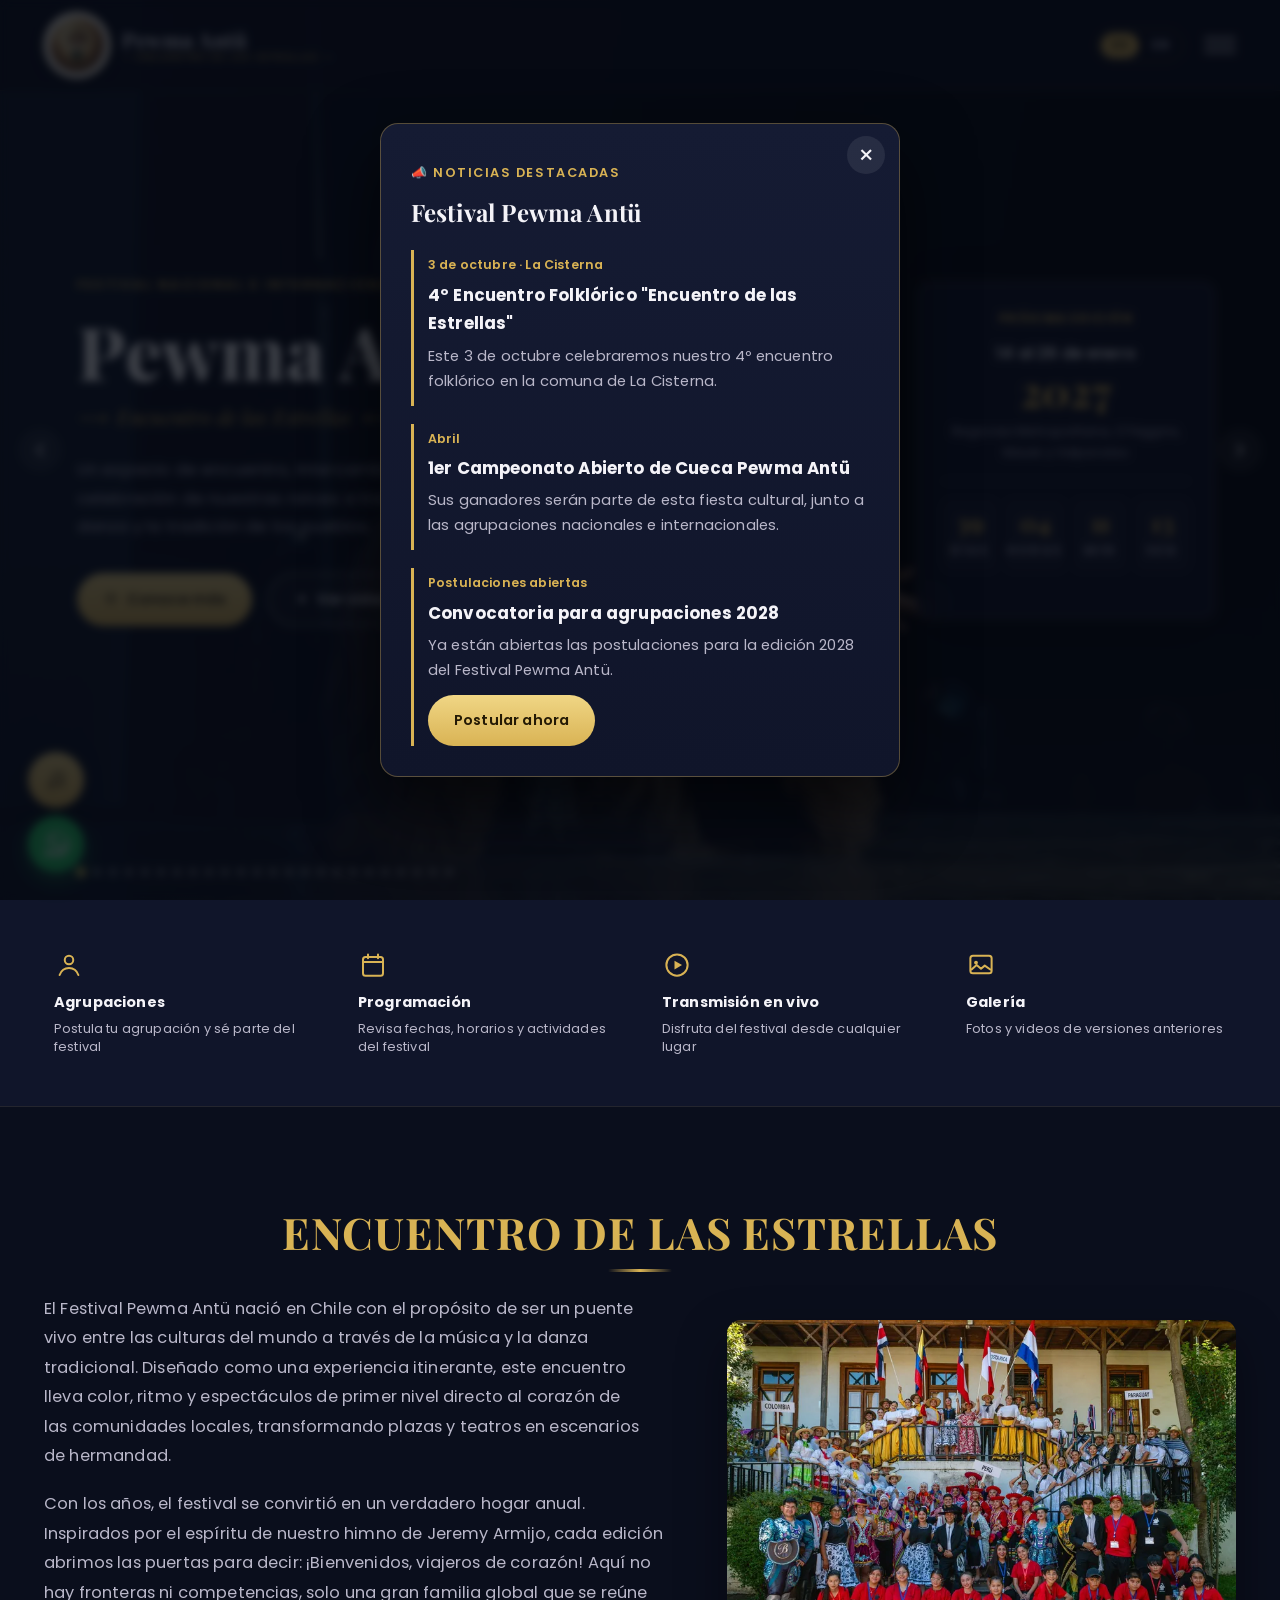
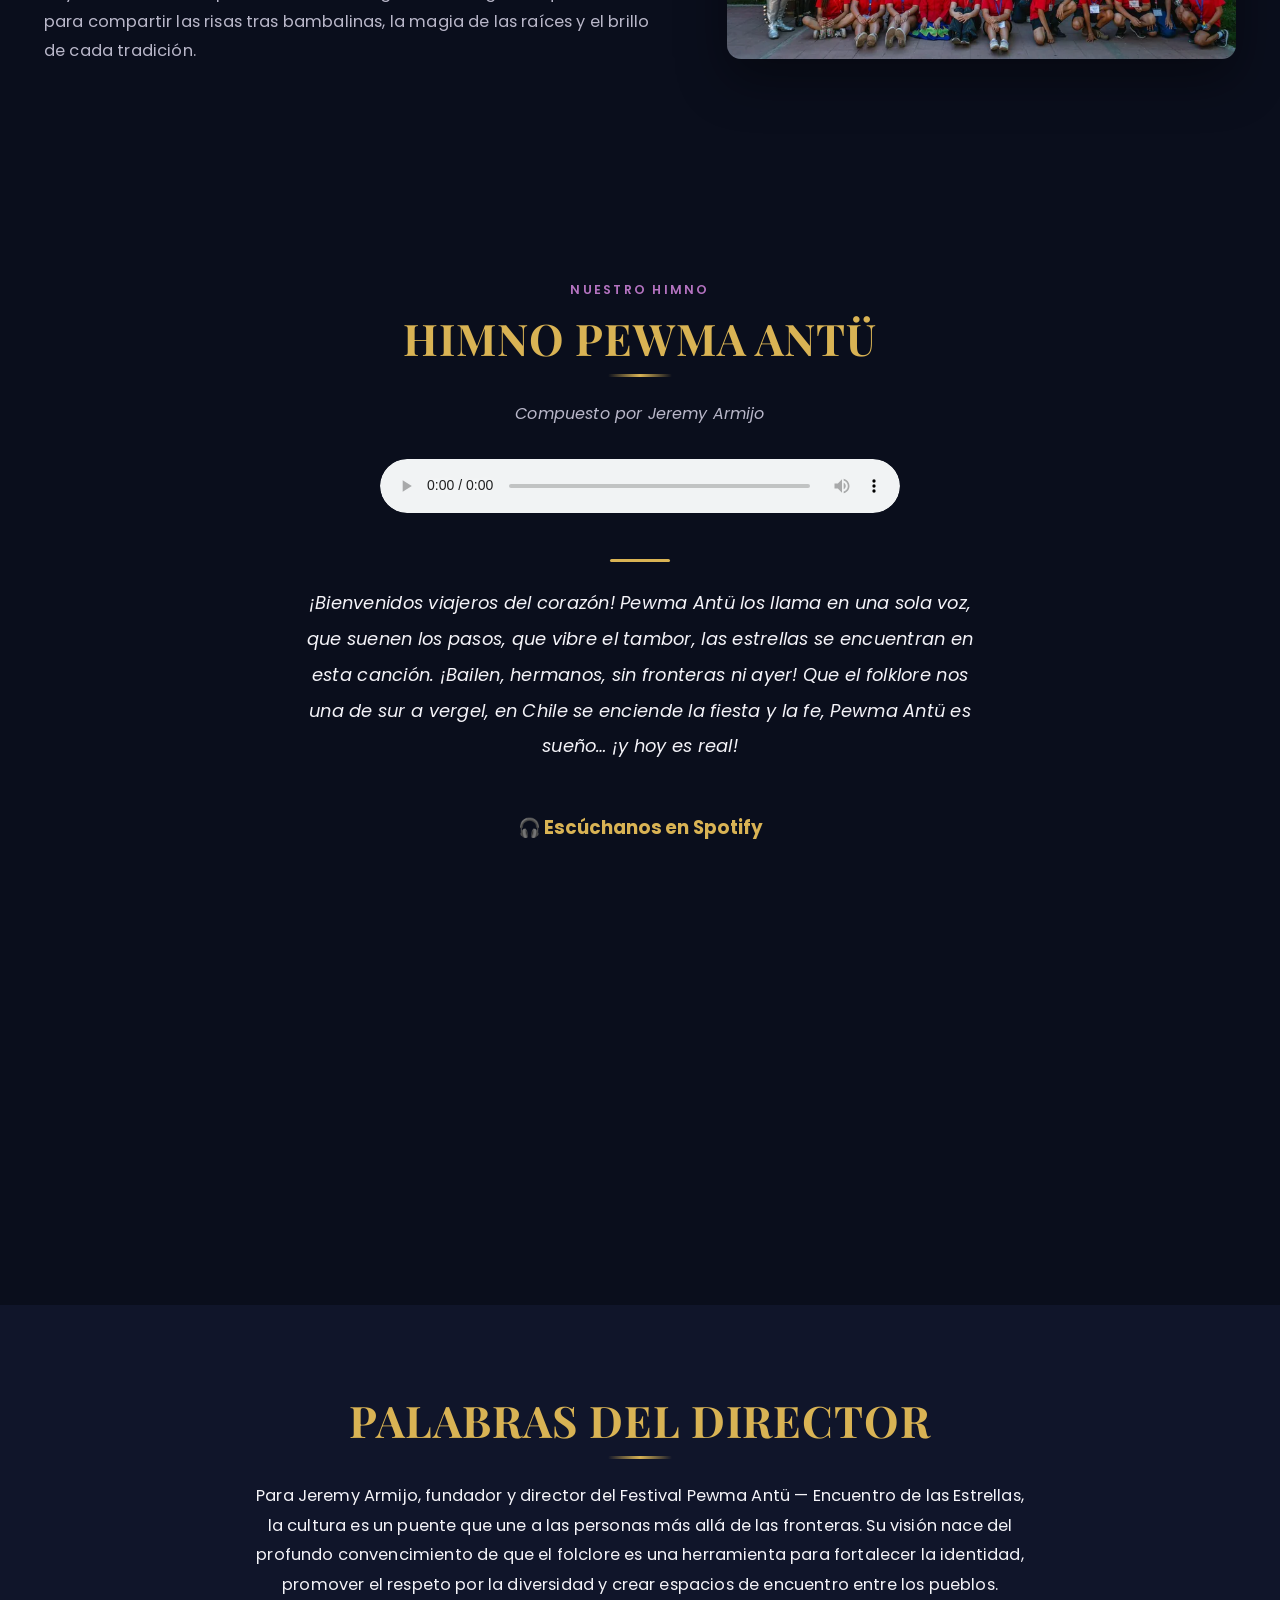
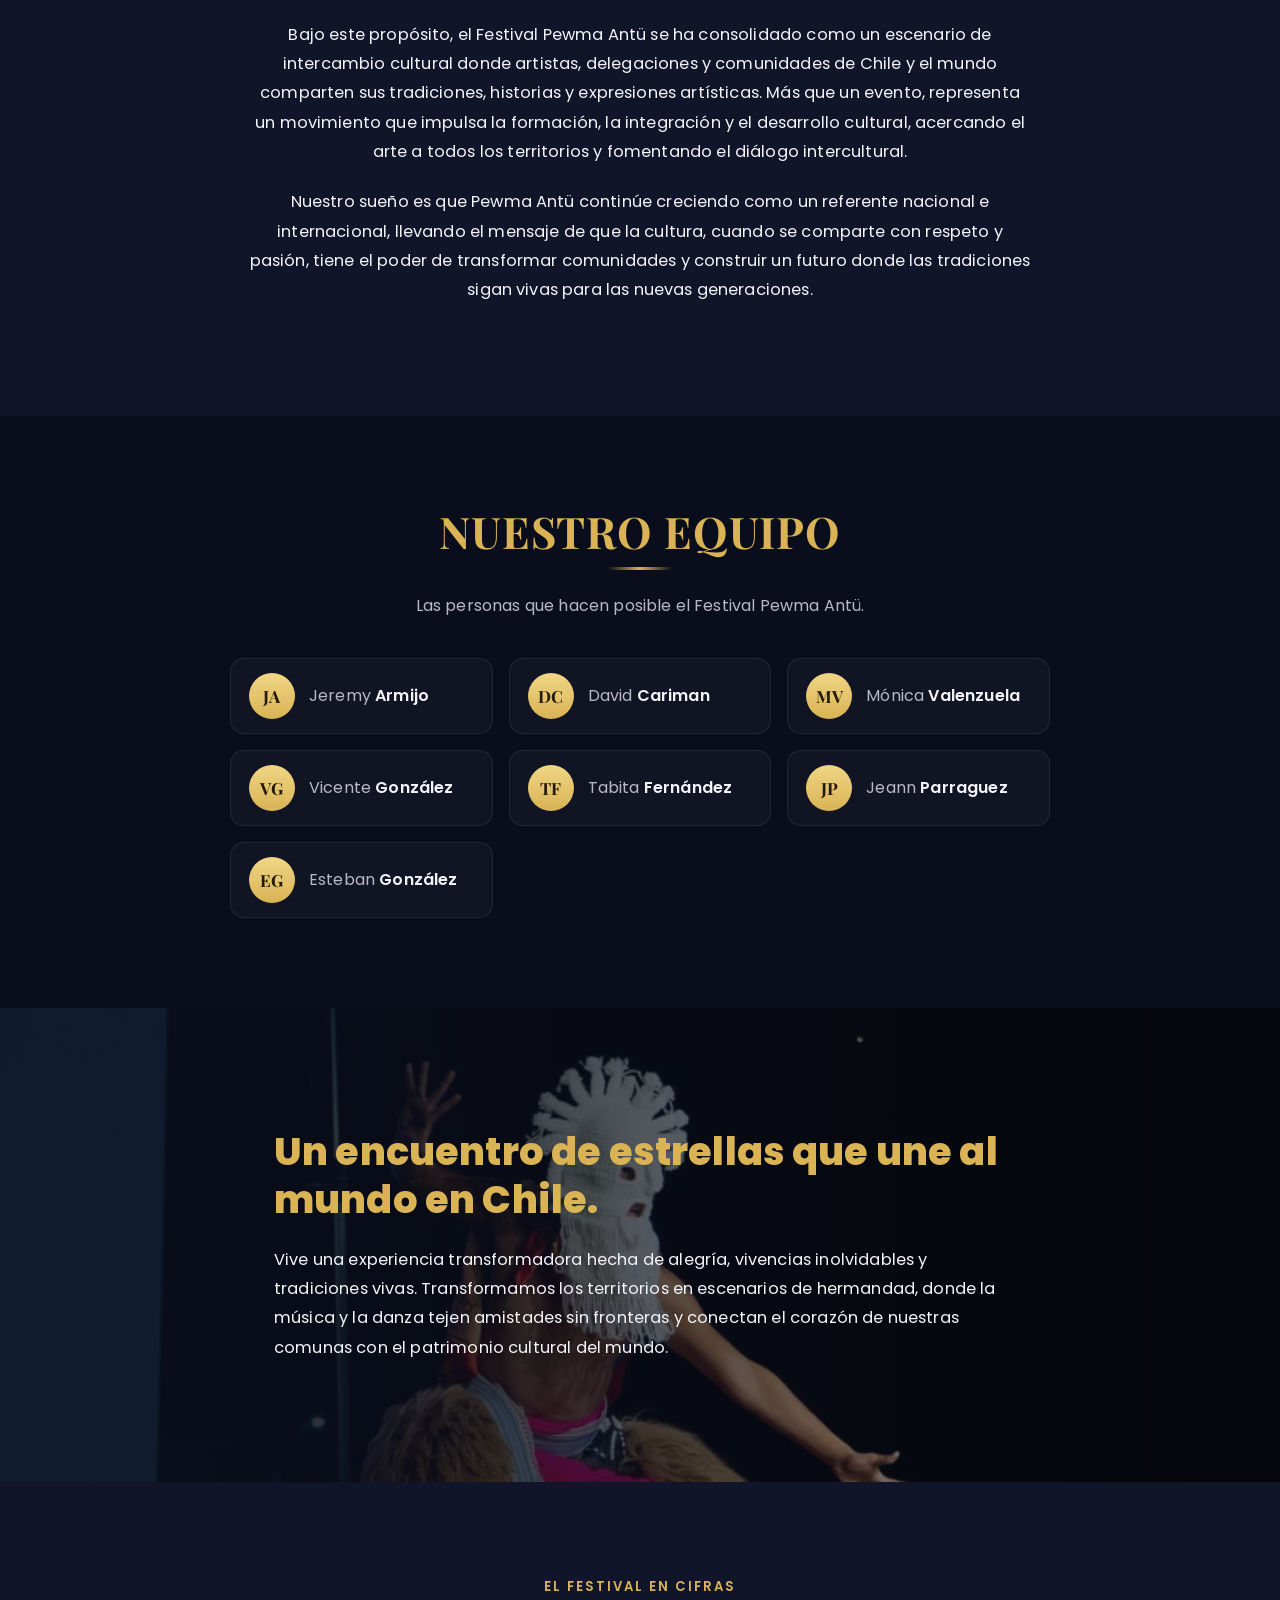
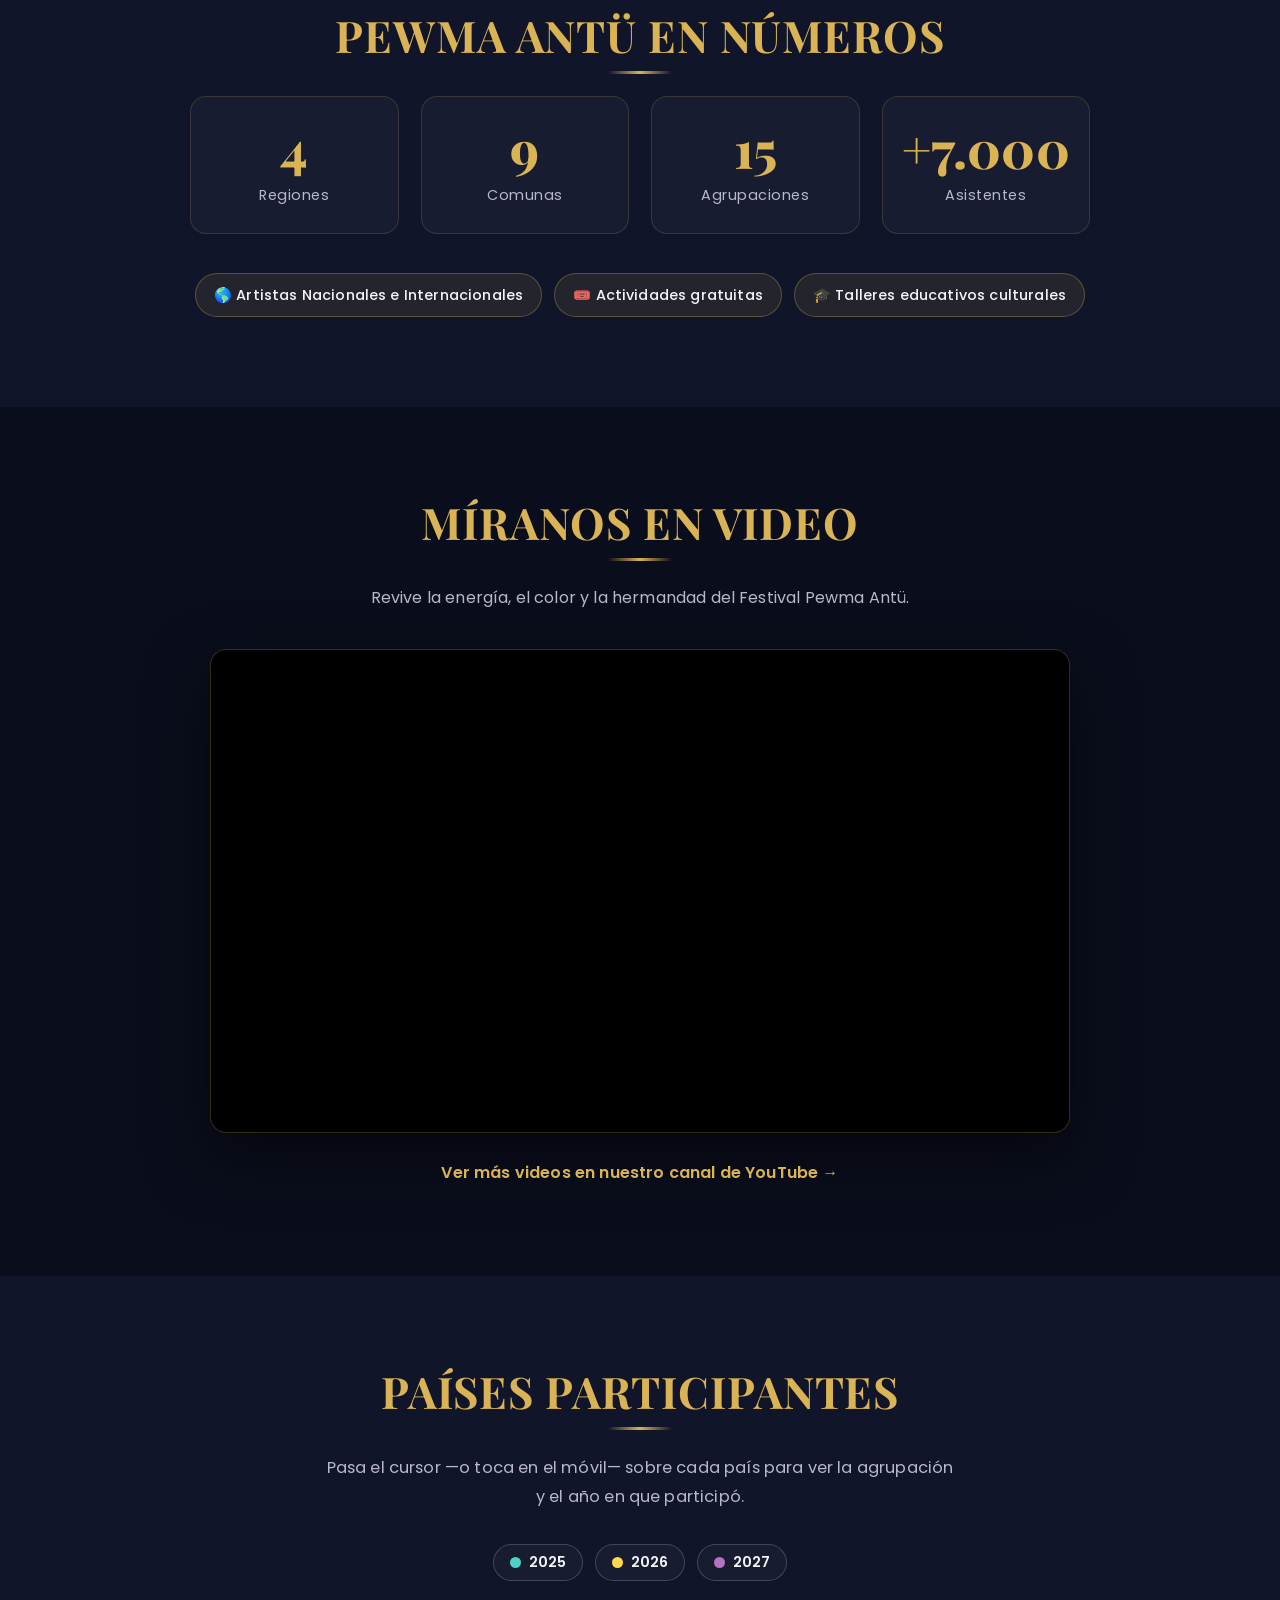
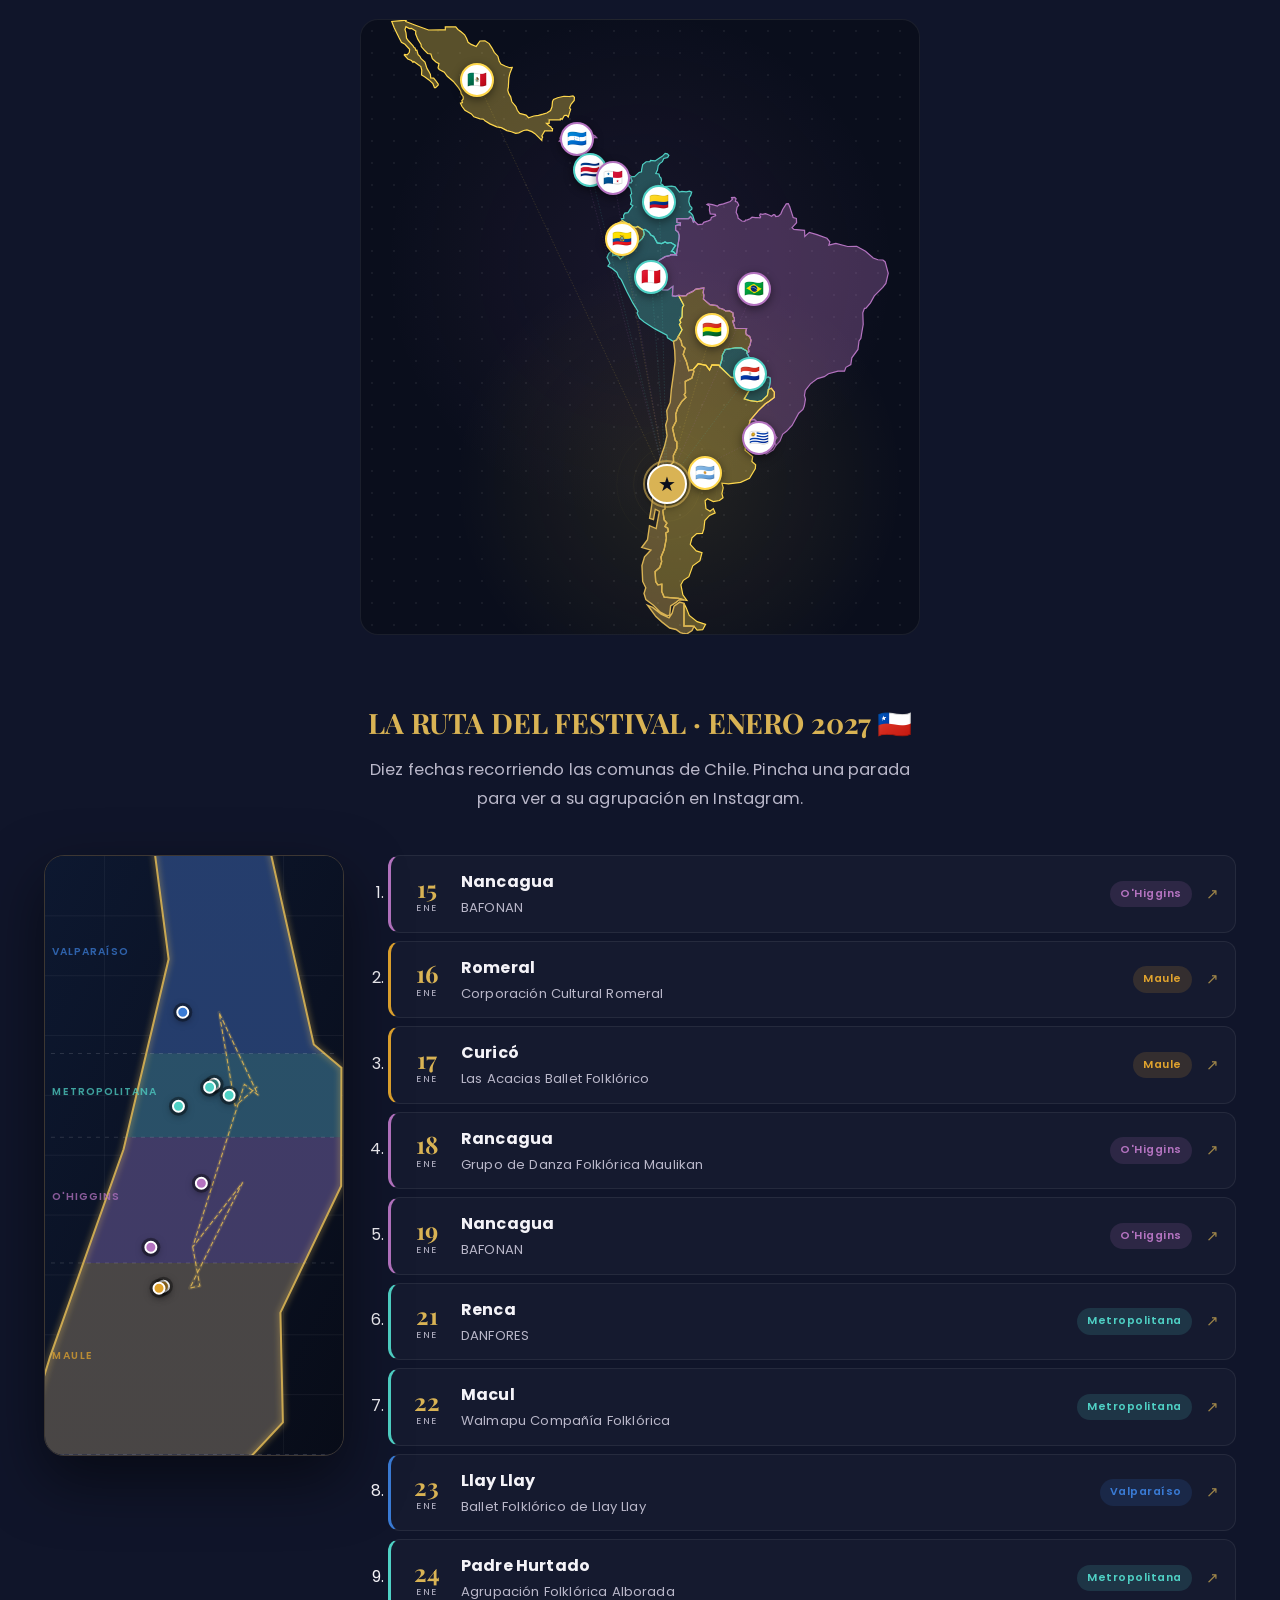
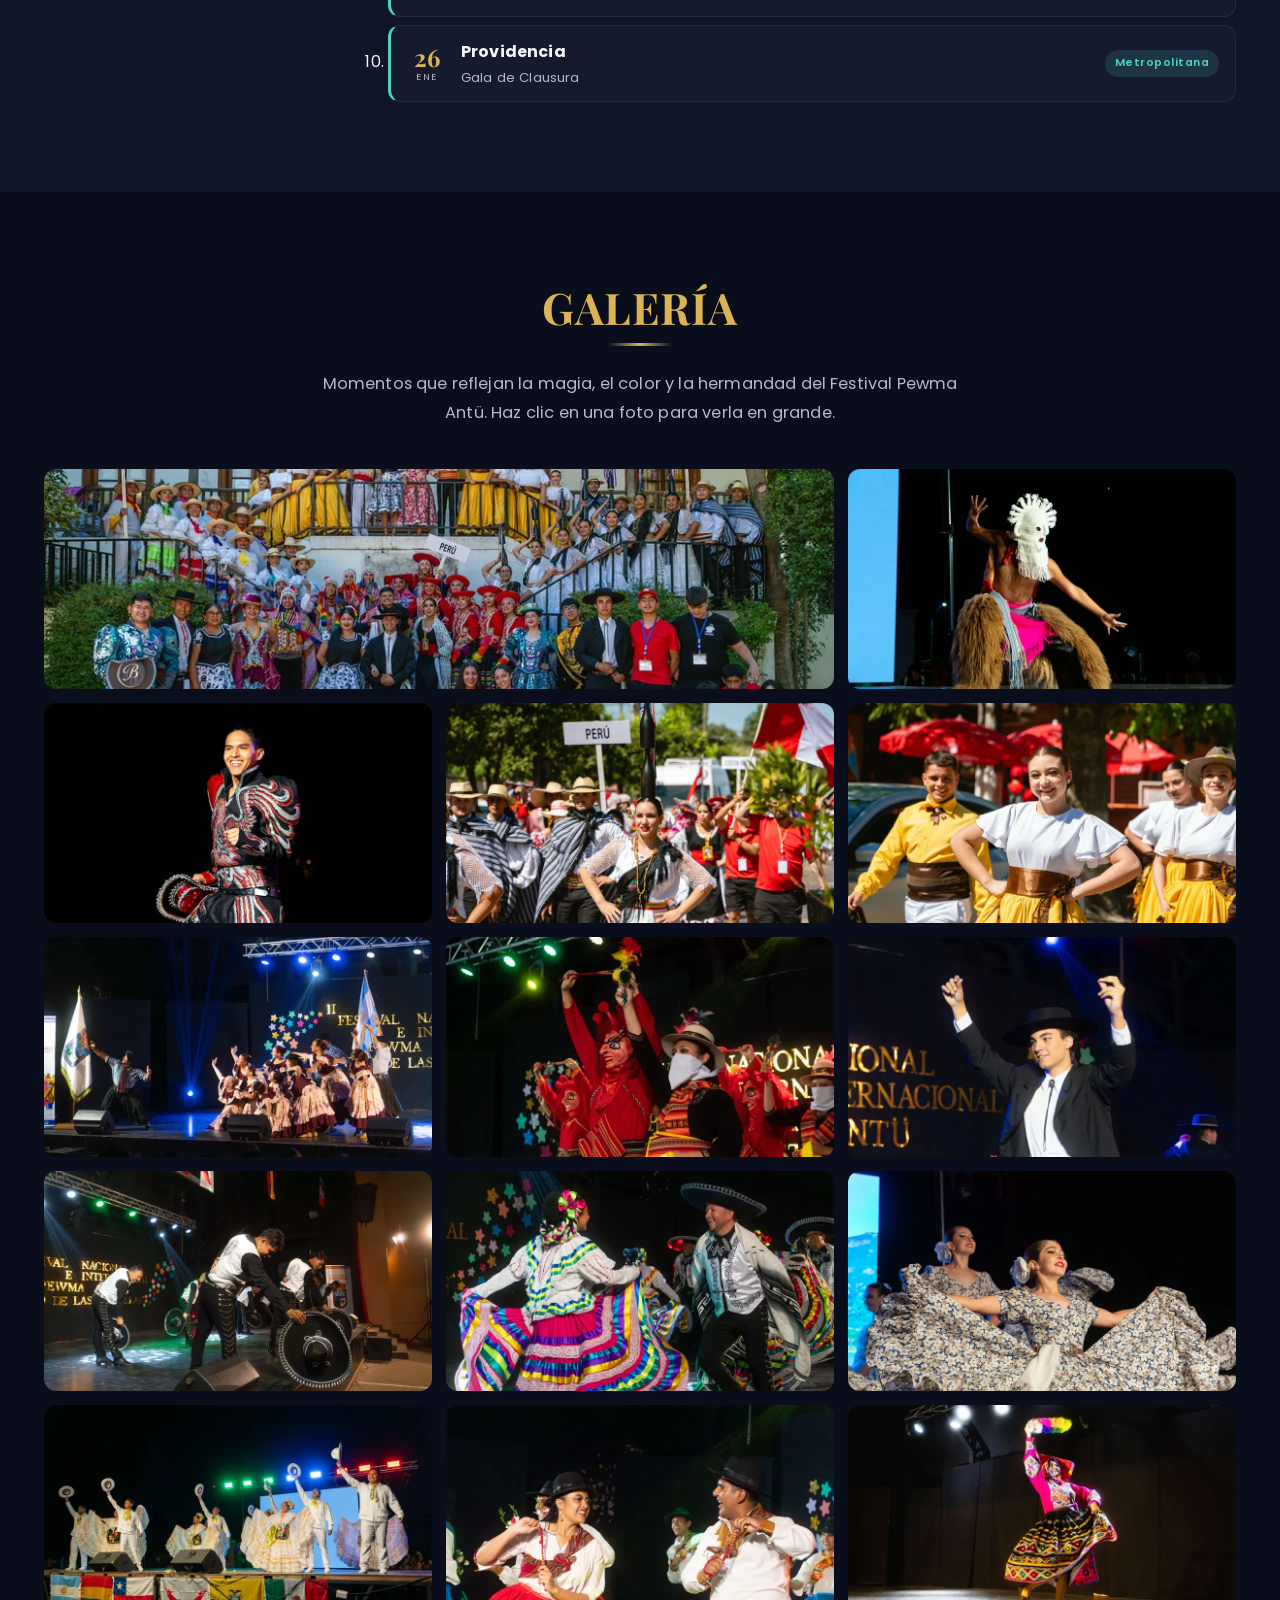
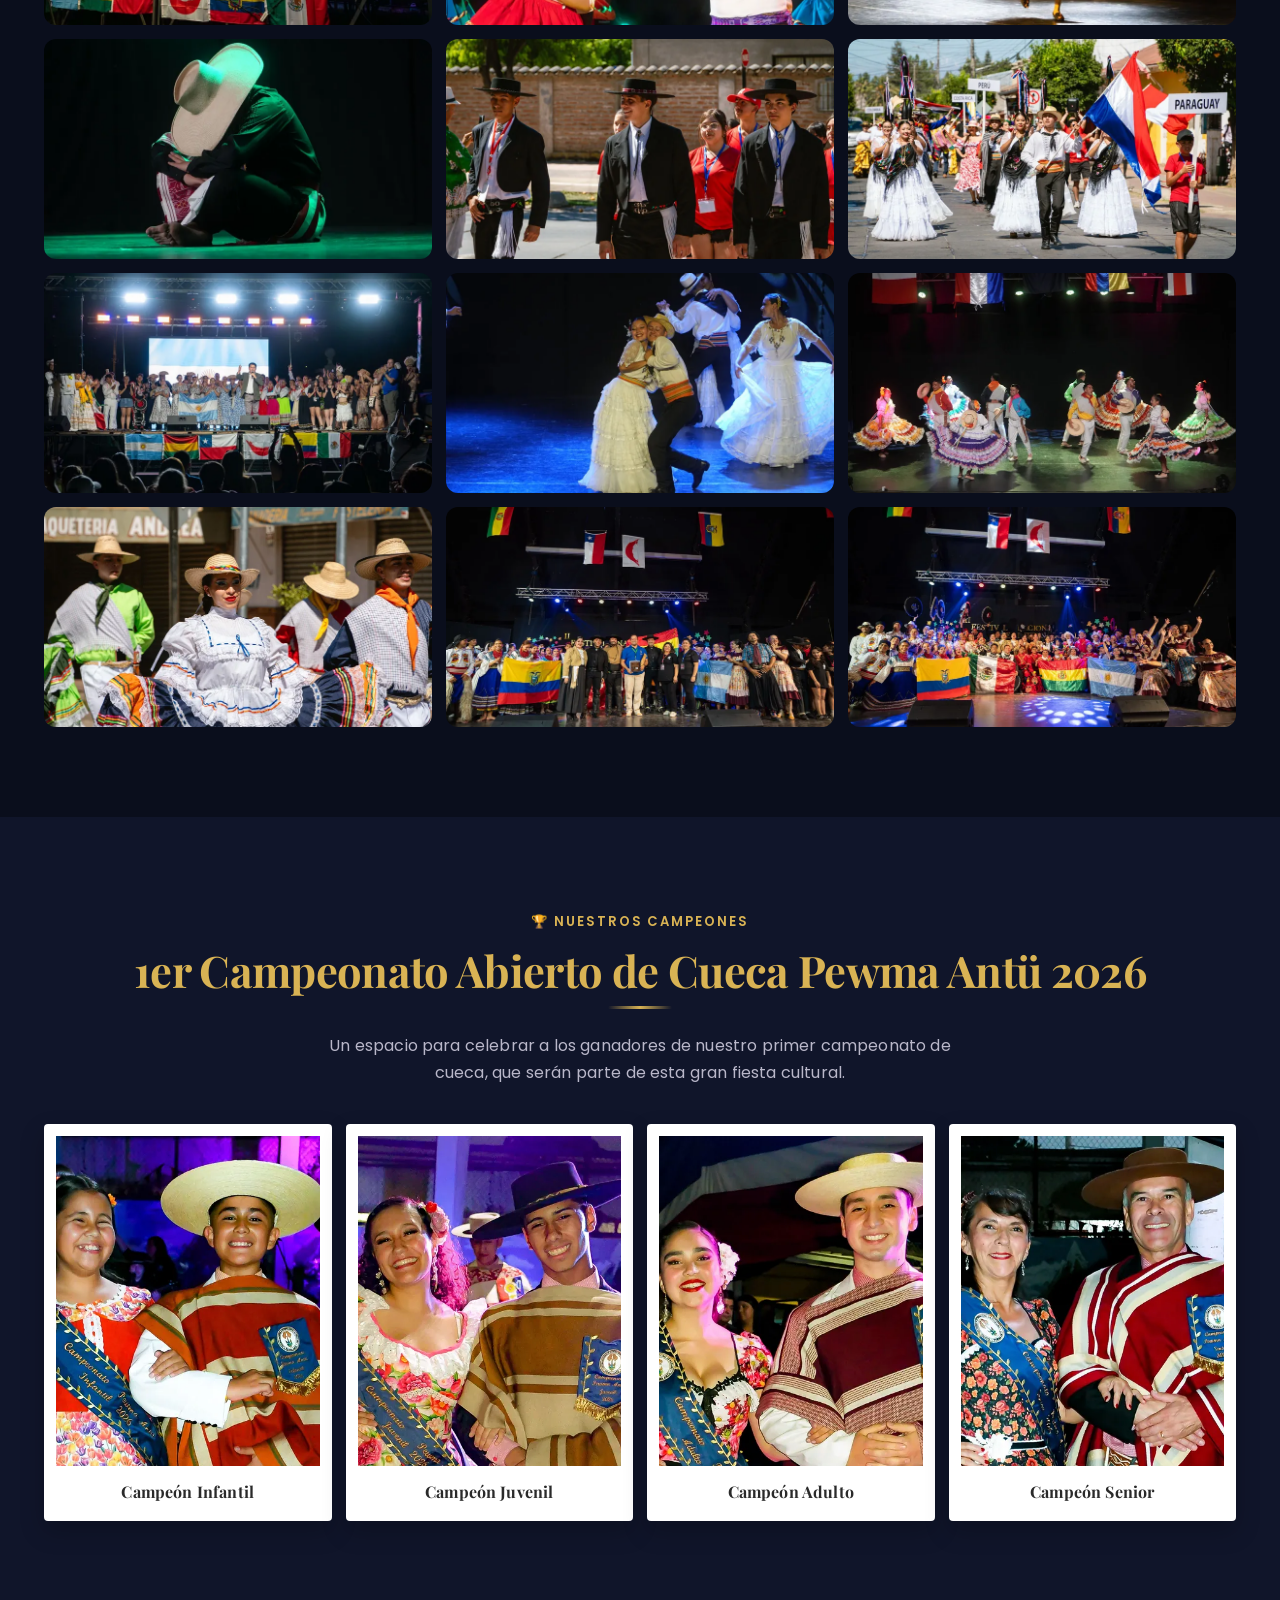
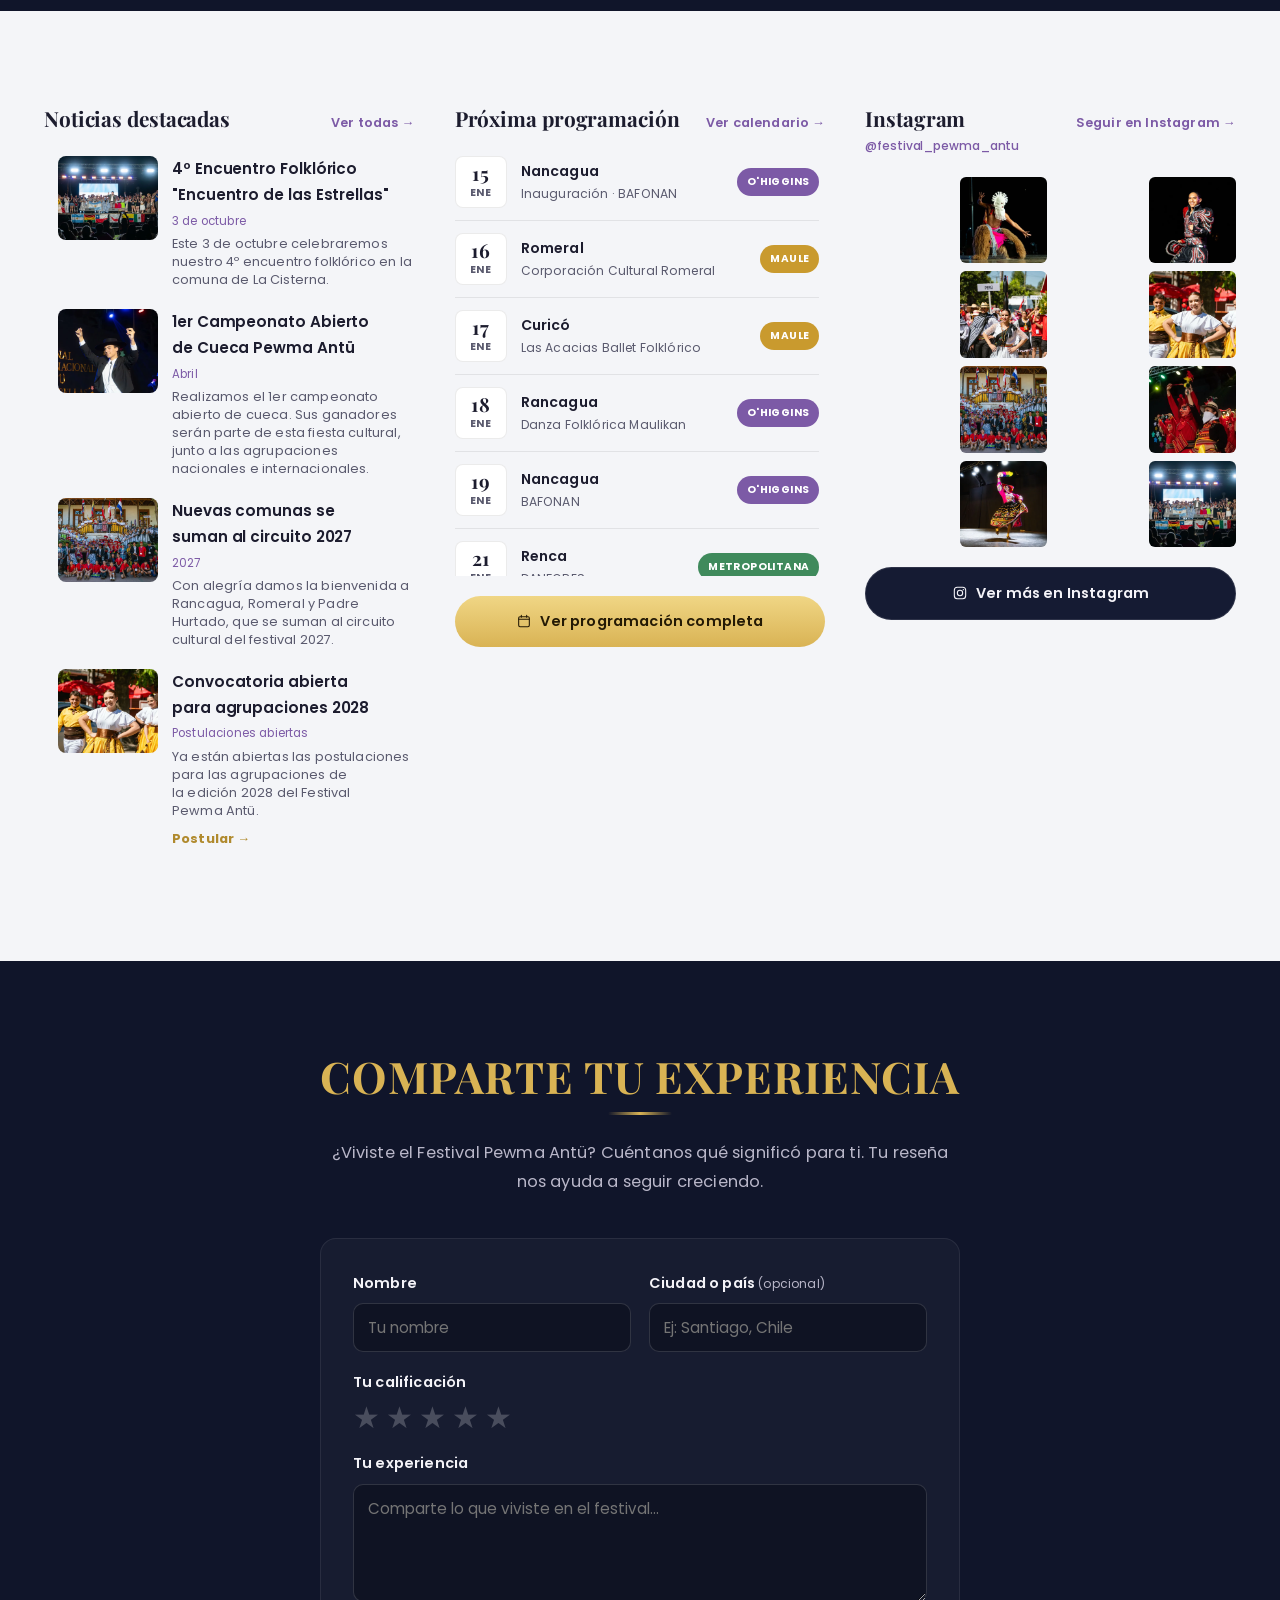
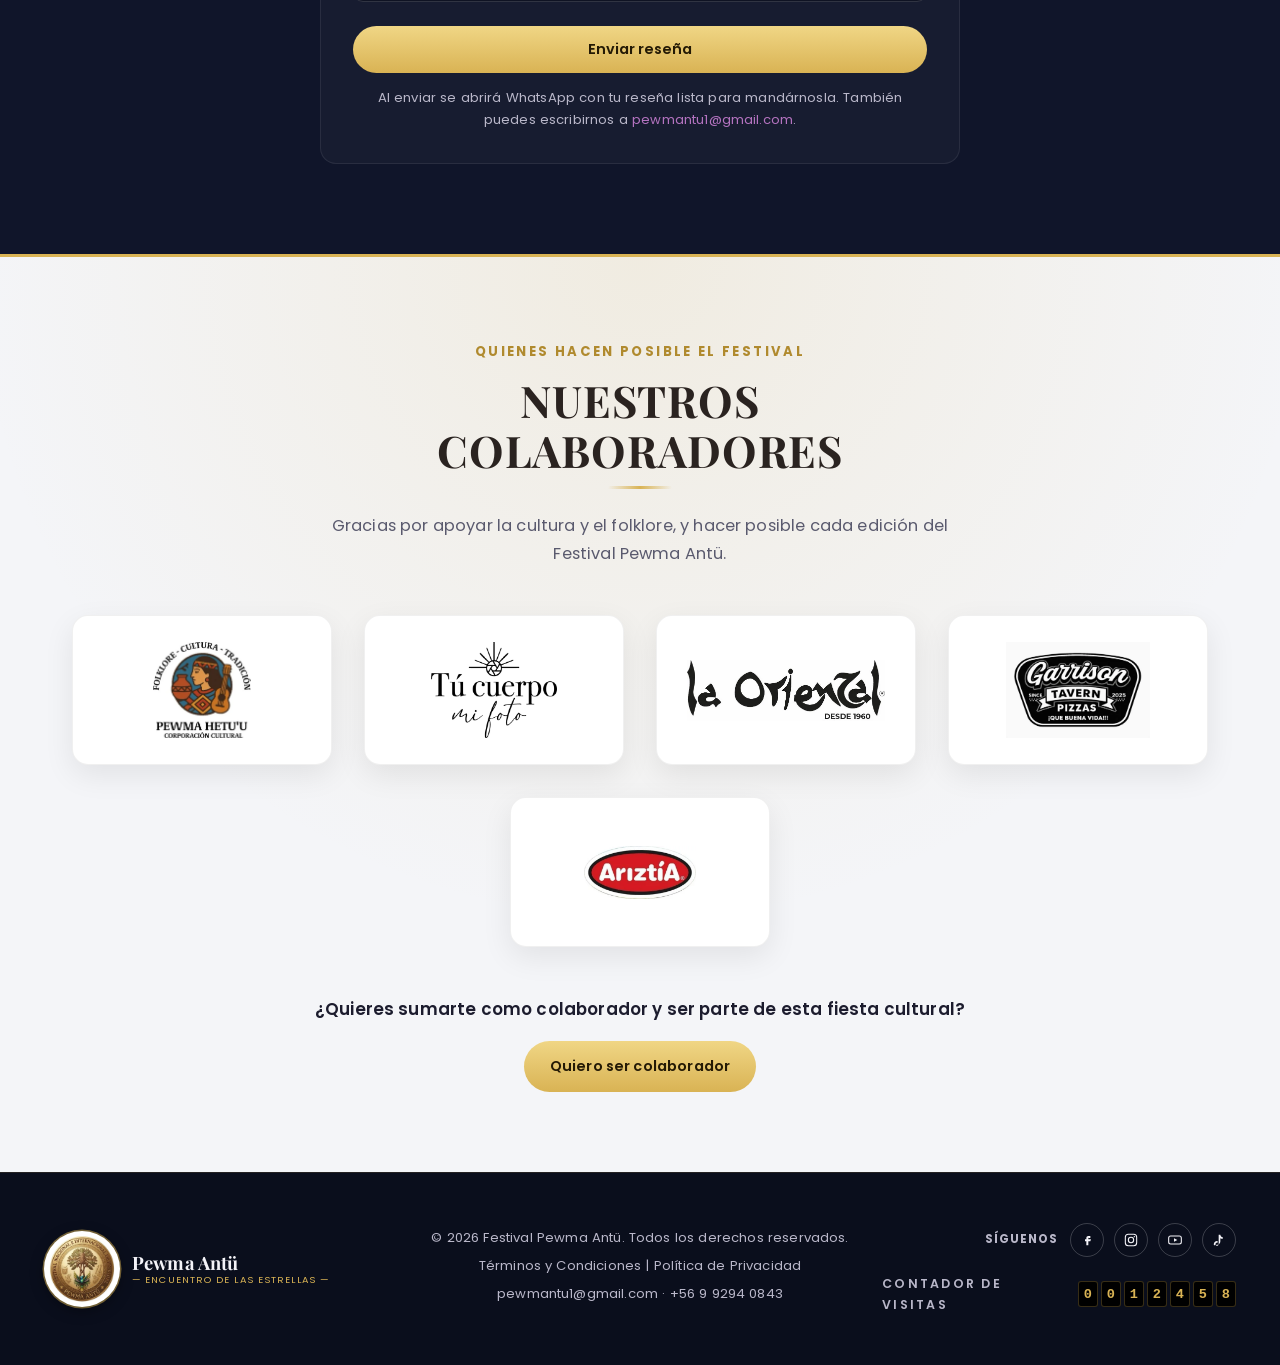
==== commit 4f80f946: "Página 404, sitemap y robots, fotos comprimidas y carga diferida Co-Authored-By: Claude Opus 5.5 <no" ====
--- a/index.html
+++ b/index.html
@@ -130,93 +130,93 @@
         </div>
 
         <div class="hero__slide" data-slide="2">
-          <picture><source type="image/webp" srcset="img/pasacalle-peru-800.webp 800w, img/pasacalle-peru-1200.webp 1200w, img/pasacalle-peru-1600.webp 1600w" sizes="100vw" /><img src="img/pasacalle-peru.jpg" alt="Bailarina de la delegación de Perú en el pasacalle del festival" class="hero__bg-img" /></picture>
+          <picture><source type="image/webp" srcset="img/pasacalle-peru-800.webp 800w, img/pasacalle-peru-1200.webp 1200w, img/pasacalle-peru-1600.webp 1600w" sizes="100vw" /><img loading="lazy" src="img/pasacalle-peru.jpg" alt="Bailarina de la delegación de Perú en el pasacalle del festival" class="hero__bg-img" /></picture>
           <div class="hero__overlay"></div>
         </div>
 
         <div class="hero__slide" data-slide="3">
-          <picture><source type="image/webp" srcset="img/pasacalle-amarillo-800.webp 800w, img/pasacalle-amarillo-1200.webp 1200w, img/pasacalle-amarillo-1600.webp 1600w" sizes="100vw" /><img src="img/pasacalle-amarillo.jpg" alt="Jóvenes bailarines con trajes amarillos y blancos sonriendo en el pasacalle" class="hero__bg-img" /></picture>
+          <picture><source type="image/webp" srcset="img/pasacalle-amarillo-800.webp 800w, img/pasacalle-amarillo-1200.webp 1200w, img/pasacalle-amarillo-1600.webp 1600w" sizes="100vw" /><img loading="lazy" src="img/pasacalle-amarillo.jpg" alt="Jóvenes bailarines con trajes amarillos y blancos sonriendo en el pasacalle" class="hero__bg-img" /></picture>
           <div class="hero__overlay"></div>
         </div>
 
         <div class="hero__slide" data-slide="4">
-          <picture><source type="image/webp" srcset="img/grupo-internacional-800.webp 800w, img/grupo-internacional-1200.webp 1200w, img/grupo-internacional-1600.webp 1600w" sizes="100vw" /><img src="img/grupo-internacional.jpg" alt="Delegaciones internacionales del festival con las banderas de sus países" class="hero__bg-img" /></picture>
+          <picture><source type="image/webp" srcset="img/grupo-internacional-800.webp 800w, img/grupo-internacional-1200.webp 1200w, img/grupo-internacional-1600.webp 1600w" sizes="100vw" /><img loading="lazy" src="img/grupo-internacional.jpg" alt="Delegaciones internacionales del festival con las banderas de sus países" class="hero__bg-img" /></picture>
           <div class="hero__overlay"></div>
         </div>
         <div class="hero__slide" data-slide="5">
-          <picture><source type="image/webp" srcset="img/galeria-01-800.webp 800w, img/galeria-01-1200.webp 1200w, img/galeria-01-1600.webp 1600w" sizes="100vw" /><img src="img/galeria-01.jpg" alt="Agrupación en el escenario del Festival Pewma Antü" class="hero__bg-img" /></picture>
+          <picture><source type="image/webp" srcset="img/galeria-01-800.webp 800w, img/galeria-01-1200.webp 1200w, img/galeria-01-1600.webp 1600w" sizes="100vw" /><img loading="lazy" src="img/galeria-01.jpg" alt="Agrupación en el escenario del Festival Pewma Antü" class="hero__bg-img" /></picture>
           <div class="hero__overlay"></div>
         </div>
         <div class="hero__slide" data-slide="6">
-          <picture><source type="image/webp" srcset="img/galeria-02-800.webp 800w, img/galeria-02-1200.webp 1200w, img/galeria-02-1600.webp 1600w" sizes="100vw" /><img src="img/galeria-02.jpg" alt="Danza tradicional con trajes rojos y máscaras en el escenario" class="hero__bg-img" /></picture>
+          <picture><source type="image/webp" srcset="img/galeria-02-800.webp 800w, img/galeria-02-1200.webp 1200w, img/galeria-02-1600.webp 1600w" sizes="100vw" /><img loading="lazy" src="img/galeria-02.jpg" alt="Danza tradicional con trajes rojos y máscaras en el escenario" class="hero__bg-img" /></picture>
           <div class="hero__overlay"></div>
         </div>
         <div class="hero__slide" data-slide="7">
-          <picture><source type="image/webp" srcset="img/galeria-03-800.webp 800w, img/galeria-03-1200.webp 1200w, img/galeria-03-1600.webp 1600w" sizes="100vw" /><img src="img/galeria-03.jpg" alt="Bailarín de cueca con sombrero levantando los brazos" class="hero__bg-img" /></picture>
+          <picture><source type="image/webp" srcset="img/galeria-03-800.webp 800w, img/galeria-03-1200.webp 1200w, img/galeria-03-1600.webp 1600w" sizes="100vw" /><img loading="lazy" src="img/galeria-03.jpg" alt="Bailarín de cueca con sombrero levantando los brazos" class="hero__bg-img" /></picture>
           <div class="hero__overlay"></div>
         </div>
         <div class="hero__slide" data-slide="8">
-          <picture><source type="image/webp" srcset="img/galeria-04-800.webp 800w, img/galeria-04-1200.webp 1200w, img/galeria-04-1600.webp 1600w" sizes="100vw" /><img src="img/galeria-04.jpg" alt="Bailarines con trajes negros tradicionales en escena" class="hero__bg-img" /></picture>
+          <picture><source type="image/webp" srcset="img/galeria-04-800.webp 800w, img/galeria-04-1200.webp 1200w, img/galeria-04-1600.webp 1600w" sizes="100vw" /><img loading="lazy" src="img/galeria-04.jpg" alt="Bailarines con trajes negros tradicionales en escena" class="hero__bg-img" /></picture>
           <div class="hero__overlay"></div>
         </div>
         <div class="hero__slide" data-slide="9">
-          <picture><source type="image/webp" srcset="img/galeria-05-800.webp 800w, img/galeria-05-1200.webp 1200w, img/galeria-05-1600.webp 1600w" sizes="100vw" /><img src="img/galeria-05.jpg" alt="Pareja de baile con trajes coloridos girando en el escenario" class="hero__bg-img" /></picture>
+          <picture><source type="image/webp" srcset="img/galeria-05-800.webp 800w, img/galeria-05-1200.webp 1200w, img/galeria-05-1600.webp 1600w" sizes="100vw" /><img loading="lazy" src="img/galeria-05.jpg" alt="Pareja de baile con trajes coloridos girando en el escenario" class="hero__bg-img" /></picture>
           <div class="hero__overlay"></div>
         </div>
         <div class="hero__slide" data-slide="10">
-          <picture><source type="image/webp" srcset="img/galeria-06-800.webp 800w, img/galeria-06-1200.webp 1200w, img/galeria-06-1600.webp 1600w" sizes="100vw" /><img src="img/galeria-06.jpg" alt="Dos bailarinas con vestidos floreados tradicionales" class="hero__bg-img" /></picture>
+          <picture><source type="image/webp" srcset="img/galeria-06-800.webp 800w, img/galeria-06-1200.webp 1200w, img/galeria-06-1600.webp 1600w" sizes="100vw" /><img loading="lazy" src="img/galeria-06.jpg" alt="Dos bailarinas con vestidos floreados tradicionales" class="hero__bg-img" /></picture>
           <div class="hero__overlay"></div>
         </div>
         <div class="hero__slide" data-slide="11">
-          <picture><source type="image/webp" srcset="img/galeria-07-800.webp 800w, img/galeria-07-1200.webp 1200w, img/galeria-07-1600.webp 1600w" sizes="100vw" /><img src="img/galeria-07.jpg" alt="Delegaciones en el escenario con las banderas de sus países" class="hero__bg-img" /></picture>
+          <picture><source type="image/webp" srcset="img/galeria-07-800.webp 800w, img/galeria-07-1200.webp 1200w, img/galeria-07-1600.webp 1600w" sizes="100vw" /><img loading="lazy" src="img/galeria-07.jpg" alt="Delegaciones en el escenario con las banderas de sus países" class="hero__bg-img" /></picture>
           <div class="hero__overlay"></div>
         </div>
         <div class="hero__slide" data-slide="12">
-          <picture><source type="image/webp" srcset="img/galeria-08-800.webp 800w, img/galeria-08-1200.webp 1200w, img/galeria-08-1600.webp 1600w" sizes="100vw" /><img src="img/galeria-08.jpg" alt="Pareja con trajes tradicionales rojos en el escenario" class="hero__bg-img" /></picture>
+          <picture><source type="image/webp" srcset="img/galeria-08-800.webp 800w, img/galeria-08-1200.webp 1200w, img/galeria-08-1600.webp 1600w" sizes="100vw" /><img loading="lazy" src="img/galeria-08.jpg" alt="Pareja con trajes tradicionales rojos en el escenario" class="hero__bg-img" /></picture>
           <div class="hero__overlay"></div>
         </div>
         <div class="hero__slide" data-slide="13">
-          <picture><source type="image/webp" srcset="img/galeria-09-800.webp 800w, img/galeria-09-1200.webp 1200w, img/galeria-09-1600.webp 1600w" sizes="100vw" /><img src="img/galeria-09.jpg" alt="Bailarina con vestido andino colorido en plena danza" class="hero__bg-img" /></picture>
+          <picture><source type="image/webp" srcset="img/galeria-09-800.webp 800w, img/galeria-09-1200.webp 1200w, img/galeria-09-1600.webp 1600w" sizes="100vw" /><img loading="lazy" src="img/galeria-09.jpg" alt="Bailarina con vestido andino colorido en plena danza" class="hero__bg-img" /></picture>
           <div class="hero__overlay"></div>
         </div>
         <div class="hero__slide" data-slide="14">
-          <picture><source type="image/webp" srcset="img/galeria-10-800.webp 800w, img/galeria-10-1200.webp 1200w, img/galeria-10-1600.webp 1600w" sizes="100vw" /><img src="img/galeria-10.jpg" alt="Danzante con traje verde y sombrero alto bajo luces de escenario" class="hero__bg-img" /></picture>
+          <picture><source type="image/webp" srcset="img/galeria-10-800.webp 800w, img/galeria-10-1200.webp 1200w, img/galeria-10-1600.webp 1600w" sizes="100vw" /><img loading="lazy" src="img/galeria-10.jpg" alt="Danzante con traje verde y sombrero alto bajo luces de escenario" class="hero__bg-img" /></picture>
           <div class="hero__overlay"></div>
         </div>
         <div class="hero__slide" data-slide="15">
-          <picture><source type="image/webp" srcset="img/galeria-11-800.webp 800w, img/galeria-11-1200.webp 1200w, img/galeria-11-1600.webp 1600w" sizes="100vw" /><img src="img/galeria-11.jpg" alt="Delegación caminando en el pasacalle del festival" class="hero__bg-img" /></picture>
+          <picture><source type="image/webp" srcset="img/galeria-11-800.webp 800w, img/galeria-11-1200.webp 1200w, img/galeria-11-1600.webp 1600w" sizes="100vw" /><img loading="lazy" src="img/galeria-11.jpg" alt="Delegación caminando en el pasacalle del festival" class="hero__bg-img" /></picture>
           <div class="hero__overlay"></div>
         </div>
         <div class="hero__slide" data-slide="16">
-          <picture><source type="image/webp" srcset="img/galeria-12-800.webp 800w, img/galeria-12-1200.webp 1200w, img/galeria-12-1600.webp 1600w" sizes="100vw" /><img src="img/galeria-12.jpg" alt="Pasacalle con las banderas de Perú y Paraguay" class="hero__bg-img" /></picture>
+          <picture><source type="image/webp" srcset="img/galeria-12-800.webp 800w, img/galeria-12-1200.webp 1200w, img/galeria-12-1600.webp 1600w" sizes="100vw" /><img loading="lazy" src="img/galeria-12.jpg" alt="Pasacalle con las banderas de Perú y Paraguay" class="hero__bg-img" /></picture>
           <div class="hero__overlay"></div>
         </div>
         <div class="hero__slide" data-slide="17">
-          <picture><source type="image/webp" srcset="img/galeria-13-800.webp 800w, img/galeria-13-1200.webp 1200w, img/galeria-13-1600.webp 1600w" sizes="100vw" /><img src="img/galeria-13.jpg" alt="Gran final en el escenario con delegaciones y banderas" class="hero__bg-img" /></picture>
+          <picture><source type="image/webp" srcset="img/galeria-13-800.webp 800w, img/galeria-13-1200.webp 1200w, img/galeria-13-1600.webp 1600w" sizes="100vw" /><img loading="lazy" src="img/galeria-13.jpg" alt="Gran final en el escenario con delegaciones y banderas" class="hero__bg-img" /></picture>
           <div class="hero__overlay"></div>
         </div>
         <div class="hero__slide" data-slide="18">
-          <picture><source type="image/webp" srcset="img/galeria-14-800.webp 800w, img/galeria-14-1200.webp 1200w, img/galeria-14-1600.webp 1600w" sizes="100vw" /><img src="img/galeria-14.jpg" alt="Bailarines con vestidos blancos tradicionales en el escenario" class="hero__bg-img" /></picture>
+          <picture><source type="image/webp" srcset="img/galeria-14-800.webp 800w, img/galeria-14-1200.webp 1200w, img/galeria-14-1600.webp 1600w" sizes="100vw" /><img loading="lazy" src="img/galeria-14.jpg" alt="Bailarines con vestidos blancos tradicionales en el escenario" class="hero__bg-img" /></picture>
           <div class="hero__overlay"></div>
         </div>
         <div class="hero__slide" data-slide="19">
-          <picture><source type="image/webp" srcset="img/campeon-1-800.webp 800w, img/campeon-1-1200.webp 1200w, img/campeon-1-1600.webp 1600w" sizes="100vw" /><img src="img/campeon-1.jpg" alt="Agrupaciones bailando en el escenario del festival" class="hero__bg-img" /></picture>
+          <picture><source type="image/webp" srcset="img/campeon-1-800.webp 800w, img/campeon-1-1200.webp 1200w, img/campeon-1-1600.webp 1600w" sizes="100vw" /><img loading="lazy" src="img/campeon-1.jpg" alt="Agrupaciones bailando en el escenario del festival" class="hero__bg-img" /></picture>
           <div class="hero__overlay"></div>
         </div>
         <div class="hero__slide" data-slide="20">
-          <picture><source type="image/webp" srcset="img/campeon-2-800.webp 800w, img/campeon-2-1200.webp 1200w, img/campeon-2-1600.webp 1600w" sizes="100vw" /><img src="img/campeon-2.jpg" alt="Premiación con las delegaciones internacionales" class="hero__bg-img" /></picture>
+          <picture><source type="image/webp" srcset="img/campeon-2-800.webp 800w, img/campeon-2-1200.webp 1200w, img/campeon-2-1600.webp 1600w" sizes="100vw" /><img loading="lazy" src="img/campeon-2.jpg" alt="Premiación con las delegaciones internacionales" class="hero__bg-img" /></picture>
           <div class="hero__overlay"></div>
         </div>
         <div class="hero__slide" data-slide="21">
-          <picture><source type="image/webp" srcset="img/campeon-3-800.webp 800w, img/campeon-3-1200.webp 1200w, img/campeon-3-1600.webp 1600w" sizes="100vw" /><img src="img/campeon-3.jpg" alt="Integrantes del festival con sus trajes tradicionales" class="hero__bg-img" /></picture>
+          <picture><source type="image/webp" srcset="img/campeon-3-800.webp 800w, img/campeon-3-1200.webp 1200w, img/campeon-3-1600.webp 1600w" sizes="100vw" /><img loading="lazy" src="img/campeon-3.jpg" alt="Integrantes del festival con sus trajes tradicionales" class="hero__bg-img" /></picture>
           <div class="hero__overlay"></div>
         </div>
         <div class="hero__slide" data-slide="22">
-          <picture><source type="image/webp" srcset="img/campeon-4-800.webp 800w, img/campeon-4-1200.webp 1200w, img/campeon-4-1600.webp 1600w" sizes="100vw" /><img src="img/campeon-4.jpg" alt="Baile de las agrupaciones bajo las banderas" class="hero__bg-img" /></picture>
+          <picture><source type="image/webp" srcset="img/campeon-4-800.webp 800w, img/campeon-4-1200.webp 1200w, img/campeon-4-1600.webp 1600w" sizes="100vw" /><img loading="lazy" src="img/campeon-4.jpg" alt="Baile de las agrupaciones bajo las banderas" class="hero__bg-img" /></picture>
           <div class="hero__overlay"></div>
         </div>
         <div class="hero__slide" data-slide="23">
-          <picture><source type="image/webp" srcset="img/campeon-5-800.webp 800w, img/campeon-5-1200.webp 1200w, img/campeon-5-1600.webp 1600w" sizes="100vw" /><img src="img/campeon-5.jpg" alt="Foto grupal del festival con las delegaciones y banderas" class="hero__bg-img" /></picture>
+          <picture><source type="image/webp" srcset="img/campeon-5-800.webp 800w, img/campeon-5-1200.webp 1200w, img/campeon-5-1600.webp 1600w" sizes="100vw" /><img loading="lazy" src="img/campeon-5.jpg" alt="Foto grupal del festival con las delegaciones y banderas" class="hero__bg-img" /></picture>
           <div class="hero__overlay"></div>
         </div>
 
@@ -318,7 +318,7 @@
           <p>Con los años, el festival se convirtió en un verdadero hogar anual. Inspirados por el espíritu de nuestro himno de Jeremy Armijo, cada edición abrimos las puertas para decir: ¡Bienvenidos, viajeros de corazón! Aquí no hay fronteras ni competencias, solo una gran familia global que se reúne para compartir las risas tras bambalinas, la magia de las raíces y el brillo de cada tradición.</p>
         </div>
         <div class="about__image fade-in">
-          <picture><source type="image/webp" srcset="img/grupo-internacional-800.webp 800w, img/grupo-internacional-1200.webp 1200w, img/grupo-internacional-1600.webp 1600w" sizes="(max-width: 768px) 100vw, 50vw" /><img src="img/grupo-internacional.jpg" alt="Delegaciones internacionales del festival posando con las banderas de sus países" id="about-dancer" /></picture>
+          <picture><source type="image/webp" srcset="img/grupo-internacional-800.webp 800w, img/grupo-internacional-1200.webp 1200w, img/grupo-internacional-1600.webp 1600w" sizes="(max-width: 768px) 100vw, 50vw" /><img loading="lazy" src="img/grupo-internacional.jpg" alt="Delegaciones internacionales del festival posando con las banderas de sus países" id="about-dancer" /></picture>
         </div>
       </div>
     </section>
@@ -407,7 +407,7 @@
 
     <!-- ===== BANDA / FRASE DESTACADA ===== -->
     <section class="banner" aria-label="Un encuentro que une al mundo">
-      <picture><source type="image/webp" srcset="img/danzante-mascara-800.webp 800w, img/danzante-mascara-1200.webp 1200w, img/danzante-mascara-1600.webp 1600w" sizes="(max-width: 768px) 100vw, 50vw" /><img src="img/danzante-mascara.jpg" alt="" class="banner__bg" aria-hidden="true" /></picture>
+      <picture><source type="image/webp" srcset="img/danzante-mascara-800.webp 800w, img/danzante-mascara-1200.webp 1200w, img/danzante-mascara-1600.webp 1600w" sizes="(max-width: 768px) 100vw, 50vw" /><img loading="lazy" src="img/danzante-mascara.jpg" alt="" class="banner__bg" aria-hidden="true" /></picture>
       <div class="banner__overlay"></div>
       <div class="container banner__content fade-in">
         <h2 class="banner__title">Un encuentro de estrellas que une al mundo en Chile.</h2>
@@ -504,73 +504,73 @@
         <p class="gallery__subtitle fade-in">Momentos que reflejan la magia, el color y la hermandad del Festival Pewma Antü. Haz clic en una foto para verla en grande.</p>
         <div class="gallery__grid fade-in">
           <a href="img/grupo-internacional.jpg" class="gallery__item gallery__item--wide" target="_blank" rel="noopener">
-            <picture><source type="image/webp" srcset="img/grupo-internacional-800.webp 800w, img/grupo-internacional-1200.webp 1200w, img/grupo-internacional-1600.webp 1600w" sizes="(max-width: 480px) 100vw, (max-width: 768px) 50vw, 33vw" /><img src="img/grupo-internacional.jpg" alt="Delegaciones internacionales del festival posando con las banderas de sus países" /></picture>
+            <picture><source type="image/webp" srcset="img/grupo-internacional-800.webp 800w, img/grupo-internacional-1200.webp 1200w, img/grupo-internacional-1600.webp 1600w" sizes="(max-width: 480px) 100vw, (max-width: 768px) 50vw, 33vw" /><img loading="lazy" src="img/grupo-internacional.jpg" alt="Delegaciones internacionales del festival posando con las banderas de sus países" /></picture>
           </a>
           <a href="img/danzante-mascara.jpg" class="gallery__item" target="_blank" rel="noopener">
-            <picture><source type="image/webp" srcset="img/danzante-mascara-800.webp 800w, img/danzante-mascara-1200.webp 1200w, img/danzante-mascara-1600.webp 1600w" sizes="(max-width: 480px) 100vw, (max-width: 768px) 50vw, 33vw" /><img src="img/danzante-mascara.jpg" alt="Danzante con máscara tejida blanca en el escenario nocturno" /></picture>
+            <picture><source type="image/webp" srcset="img/danzante-mascara-800.webp 800w, img/danzante-mascara-1200.webp 1200w, img/danzante-mascara-1600.webp 1600w" sizes="(max-width: 480px) 100vw, (max-width: 768px) 50vw, 33vw" /><img loading="lazy" src="img/danzante-mascara.jpg" alt="Danzante con máscara tejida blanca en el escenario nocturno" /></picture>
           </a>
           <a href="img/caporal.jpg" class="gallery__item" target="_blank" rel="noopener">
-            <picture><source type="image/webp" srcset="img/caporal-800.webp 800w, img/caporal-1200.webp 1200w, img/caporal-1600.webp 1600w" sizes="(max-width: 480px) 100vw, (max-width: 768px) 50vw, 33vw" /><img src="img/caporal.jpg" alt="Bailarín de caporal con traje bordado en rojo y plateado" /></picture>
+            <picture><source type="image/webp" srcset="img/caporal-800.webp 800w, img/caporal-1200.webp 1200w, img/caporal-1600.webp 1600w" sizes="(max-width: 480px) 100vw, (max-width: 768px) 50vw, 33vw" /><img loading="lazy" src="img/caporal.jpg" alt="Bailarín de caporal con traje bordado en rojo y plateado" /></picture>
           </a>
           <a href="img/pasacalle-peru.jpg" class="gallery__item" target="_blank" rel="noopener">
-            <picture><source type="image/webp" srcset="img/pasacalle-peru-800.webp 800w, img/pasacalle-peru-1200.webp 1200w, img/pasacalle-peru-1600.webp 1600w" sizes="(max-width: 480px) 100vw, (max-width: 768px) 50vw, 33vw" /><img src="img/pasacalle-peru.jpg" alt="Bailarina de la delegación de Perú en el pasacalle" /></picture>
+            <picture><source type="image/webp" srcset="img/pasacalle-peru-800.webp 800w, img/pasacalle-peru-1200.webp 1200w, img/pasacalle-peru-1600.webp 1600w" sizes="(max-width: 480px) 100vw, (max-width: 768px) 50vw, 33vw" /><img loading="lazy" src="img/pasacalle-peru.jpg" alt="Bailarina de la delegación de Perú en el pasacalle" /></picture>
           </a>
           <a href="img/pasacalle-amarillo.jpg" class="gallery__item" target="_blank" rel="noopener">
-            <picture><source type="image/webp" srcset="img/pasacalle-amarillo-800.webp 800w, img/pasacalle-amarillo-1200.webp 1200w, img/pasacalle-amarillo-1600.webp 1600w" sizes="(max-width: 480px) 100vw, (max-width: 768px) 50vw, 33vw" /><img src="img/pasacalle-amarillo.jpg" alt="Jóvenes bailarines con trajes amarillos y blancos en el pasacalle" /></picture>
+            <picture><source type="image/webp" srcset="img/pasacalle-amarillo-800.webp 800w, img/pasacalle-amarillo-1200.webp 1200w, img/pasacalle-amarillo-1600.webp 1600w" sizes="(max-width: 480px) 100vw, (max-width: 768px) 50vw, 33vw" /><img loading="lazy" src="img/pasacalle-amarillo.jpg" alt="Jóvenes bailarines con trajes amarillos y blancos en el pasacalle" /></picture>
           </a>
           <a href="img/galeria-01.jpg" class="gallery__item" target="_blank" rel="noopener">
-            <picture><source type="image/webp" srcset="img/galeria-01-800.webp 800w, img/galeria-01-1200.webp 1200w, img/galeria-01-1600.webp 1600w" sizes="(max-width: 480px) 100vw, (max-width: 768px) 50vw, 33vw" /><img src="img/galeria-01.jpg" alt="Agrupación en el escenario del Festival Pewma Antü" /></picture>
+            <picture><source type="image/webp" srcset="img/galeria-01-800.webp 800w, img/galeria-01-1200.webp 1200w, img/galeria-01-1600.webp 1600w" sizes="(max-width: 480px) 100vw, (max-width: 768px) 50vw, 33vw" /><img loading="lazy" src="img/galeria-01.jpg" alt="Agrupación en el escenario del Festival Pewma Antü" /></picture>
           </a>
           <a href="img/galeria-02.jpg" class="gallery__item" target="_blank" rel="noopener">
-            <picture><source type="image/webp" srcset="img/galeria-02-800.webp 800w, img/galeria-02-1200.webp 1200w, img/galeria-02-1600.webp 1600w" sizes="(max-width: 480px) 100vw, (max-width: 768px) 50vw, 33vw" /><img src="img/galeria-02.jpg" alt="Danza tradicional con trajes rojos y máscaras en el escenario" /></picture>
+            <picture><source type="image/webp" srcset="img/galeria-02-800.webp 800w, img/galeria-02-1200.webp 1200w, img/galeria-02-1600.webp 1600w" sizes="(max-width: 480px) 100vw, (max-width: 768px) 50vw, 33vw" /><img loading="lazy" src="img/galeria-02.jpg" alt="Danza tradicional con trajes rojos y máscaras en el escenario" /></picture>
           </a>
           <a href="img/galeria-03.jpg" class="gallery__item" target="_blank" rel="noopener">
-            <picture><source type="image/webp" srcset="img/galeria-03-800.webp 800w, img/galeria-03-1200.webp 1200w, img/galeria-03-1600.webp 1600w" sizes="(max-width: 480px) 100vw, (max-width: 768px) 50vw, 33vw" /><img src="img/galeria-03.jpg" alt="Bailarín de cueca con sombrero levantando los brazos" /></picture>
+            <picture><source type="image/webp" srcset="img/galeria-03-800.webp 800w, img/galeria-03-1200.webp 1200w, img/galeria-03-1600.webp 1600w" sizes="(max-width: 480px) 100vw, (max-width: 768px) 50vw, 33vw" /><img loading="lazy" src="img/galeria-03.jpg" alt="Bailarín de cueca con sombrero levantando los brazos" /></picture>
           </a>
           <a href="img/galeria-04.jpg" class="gallery__item" target="_blank" rel="noopener">
-            <picture><source type="image/webp" srcset="img/galeria-04-800.webp 800w, img/galeria-04-1200.webp 1200w, img/galeria-04-1600.webp 1600w" sizes="(max-width: 480px) 100vw, (max-width: 768px) 50vw, 33vw" /><img src="img/galeria-04.jpg" alt="Bailarines con trajes negros tradicionales en escena" /></picture>
+            <picture><source type="image/webp" srcset="img/galeria-04-800.webp 800w, img/galeria-04-1200.webp 1200w, img/galeria-04-1600.webp 1600w" sizes="(max-width: 480px) 100vw, (max-width: 768px) 50vw, 33vw" /><img loading="lazy" src="img/galeria-04.jpg" alt="Bailarines con trajes negros tradicionales en escena" /></picture>
           </a>
           <a href="img/galeria-05.jpg" class="gallery__item" target="_blank" rel="noopener">
-            <picture><source type="image/webp" srcset="img/galeria-05-800.webp 800w, img/galeria-05-1200.webp 1200w, img/galeria-05-1600.webp 1600w" sizes="(max-width: 480px) 100vw, (max-width: 768px) 50vw, 33vw" /><img src="img/galeria-05.jpg" alt="Pareja de baile con trajes coloridos girando en el escenario" /></picture>
+            <picture><source type="image/webp" srcset="img/galeria-05-800.webp 800w, img/galeria-05-1200.webp 1200w, img/galeria-05-1600.webp 1600w" sizes="(max-width: 480px) 100vw, (max-width: 768px) 50vw, 33vw" /><img loading="lazy" src="img/galeria-05.jpg" alt="Pareja de baile con trajes coloridos girando en el escenario" /></picture>
           </a>
           <a href="img/galeria-06.jpg" class="gallery__item" target="_blank" rel="noopener">
-            <picture><source type="image/webp" srcset="img/galeria-06-800.webp 800w, img/galeria-06-1200.webp 1200w, img/galeria-06-1600.webp 1600w" sizes="(max-width: 480px) 100vw, (max-width: 768px) 50vw, 33vw" /><img src="img/galeria-06.jpg" alt="Dos bailarinas con vestidos floreados tradicionales" /></picture>
+            <picture><source type="image/webp" srcset="img/galeria-06-800.webp 800w, img/galeria-06-1200.webp 1200w, img/galeria-06-1600.webp 1600w" sizes="(max-width: 480px) 100vw, (max-width: 768px) 50vw, 33vw" /><img loading="lazy" src="img/galeria-06.jpg" alt="Dos bailarinas con vestidos floreados tradicionales" /></picture>
           </a>
           <a href="img/galeria-07.jpg" class="gallery__item" target="_blank" rel="noopener">
-            <picture><source type="image/webp" srcset="img/galeria-07-800.webp 800w, img/galeria-07-1200.webp 1200w, img/galeria-07-1600.webp 1600w" sizes="(max-width: 480px) 100vw, (max-width: 768px) 50vw, 33vw" /><img src="img/galeria-07.jpg" alt="Delegaciones en el escenario con las banderas de sus países" /></picture>
+            <picture><source type="image/webp" srcset="img/galeria-07-800.webp 800w, img/galeria-07-1200.webp 1200w, img/galeria-07-1600.webp 1600w" sizes="(max-width: 480px) 100vw, (max-width: 768px) 50vw, 33vw" /><img loading="lazy" src="img/galeria-07.jpg" alt="Delegaciones en el escenario con las banderas de sus países" /></picture>
           </a>
           <a href="img/galeria-08.jpg" class="gallery__item" target="_blank" rel="noopener">
-            <picture><source type="image/webp" srcset="img/galeria-08-800.webp 800w, img/galeria-08-1200.webp 1200w, img/galeria-08-1600.webp 1600w" sizes="(max-width: 480px) 100vw, (max-width: 768px) 50vw, 33vw" /><img src="img/galeria-08.jpg" alt="Pareja con trajes tradicionales rojos en el escenario" /></picture>
+            <picture><source type="image/webp" srcset="img/galeria-08-800.webp 800w, img/galeria-08-1200.webp 1200w, img/galeria-08-1600.webp 1600w" sizes="(max-width: 480px) 100vw, (max-width: 768px) 50vw, 33vw" /><img loading="lazy" src="img/galeria-08.jpg" alt="Pareja con trajes tradicionales rojos en el escenario" /></picture>
           </a>
           <a href="img/galeria-09.jpg" class="gallery__item" target="_blank" rel="noopener">
-            <picture><source type="image/webp" srcset="img/galeria-09-800.webp 800w, img/galeria-09-1200.webp 1200w, img/galeria-09-1600.webp 1600w" sizes="(max-width: 480px) 100vw, (max-width: 768px) 50vw, 33vw" /><img src="img/galeria-09.jpg" alt="Bailarina con vestido andino colorido en plena danza" /></picture>
+            <picture><source type="image/webp" srcset="img/galeria-09-800.webp 800w, img/galeria-09-1200.webp 1200w, img/galeria-09-1600.webp 1600w" sizes="(max-width: 480px) 100vw, (max-width: 768px) 50vw, 33vw" /><img loading="lazy" src="img/galeria-09.jpg" alt="Bailarina con vestido andino colorido en plena danza" /></picture>
           </a>
           <a href="img/galeria-10.jpg" class="gallery__item" target="_blank" rel="noopener">
-            <picture><source type="image/webp" srcset="img/galeria-10-800.webp 800w, img/galeria-10-1200.webp 1200w, img/galeria-10-1600.webp 1600w" sizes="(max-width: 480px) 100vw, (max-width: 768px) 50vw, 33vw" /><img src="img/galeria-10.jpg" alt="Danzante con traje verde y sombrero alto bajo luces de escenario" /></picture>
+            <picture><source type="image/webp" srcset="img/galeria-10-800.webp 800w, img/galeria-10-1200.webp 1200w, img/galeria-10-1600.webp 1600w" sizes="(max-width: 480px) 100vw, (max-width: 768px) 50vw, 33vw" /><img loading="lazy" src="img/galeria-10.jpg" alt="Danzante con traje verde y sombrero alto bajo luces de escenario" /></picture>
           </a>
           <a href="img/galeria-11.jpg" class="gallery__item" target="_blank" rel="noopener">
-            <picture><source type="image/webp" srcset="img/galeria-11-800.webp 800w, img/galeria-11-1200.webp 1200w, img/galeria-11-1600.webp 1600w" sizes="(max-width: 480px) 100vw, (max-width: 768px) 50vw, 33vw" /><img src="img/galeria-11.jpg" alt="Delegación caminando en el pasacalle del festival" /></picture>
+            <picture><source type="image/webp" srcset="img/galeria-11-800.webp 800w, img/galeria-11-1200.webp 1200w, img/galeria-11-1600.webp 1600w" sizes="(max-width: 480px) 100vw, (max-width: 768px) 50vw, 33vw" /><img loading="lazy" src="img/galeria-11.jpg" alt="Delegación caminando en el pasacalle del festival" /></picture>
           </a>
           <a href="img/galeria-12.jpg" class="gallery__item" target="_blank" rel="noopener">
-            <picture><source type="image/webp" srcset="img/galeria-12-800.webp 800w, img/galeria-12-1200.webp 1200w, img/galeria-12-1600.webp 1600w" sizes="(max-width: 480px) 100vw, (max-width: 768px) 50vw, 33vw" /><img src="img/galeria-12.jpg" alt="Pasacalle con las banderas de Perú y Paraguay" /></picture>
+            <picture><source type="image/webp" srcset="img/galeria-12-800.webp 800w, img/galeria-12-1200.webp 1200w, img/galeria-12-1600.webp 1600w" sizes="(max-width: 480px) 100vw, (max-width: 768px) 50vw, 33vw" /><img loading="lazy" src="img/galeria-12.jpg" alt="Pasacalle con las banderas de Perú y Paraguay" /></picture>
           </a>
           <a href="img/galeria-13.jpg" class="gallery__item" target="_blank" rel="noopener">
-            <picture><source type="image/webp" srcset="img/galeria-13-800.webp 800w, img/galeria-13-1200.webp 1200w, img/galeria-13-1600.webp 1600w" sizes="(max-width: 480px) 100vw, (max-width: 768px) 50vw, 33vw" /><img src="img/galeria-13.jpg" alt="Gran final en el escenario con delegaciones y banderas" /></picture>
+            <picture><source type="image/webp" srcset="img/galeria-13-800.webp 800w, img/galeria-13-1200.webp 1200w, img/galeria-13-1600.webp 1600w" sizes="(max-width: 480px) 100vw, (max-width: 768px) 50vw, 33vw" /><img loading="lazy" src="img/galeria-13.jpg" alt="Gran final en el escenario con delegaciones y banderas" /></picture>
           </a>
           <a href="img/galeria-14.jpg" class="gallery__item" target="_blank" rel="noopener">
-            <picture><source type="image/webp" srcset="img/galeria-14-800.webp 800w, img/galeria-14-1200.webp 1200w, img/galeria-14-1600.webp 1600w" sizes="(max-width: 480px) 100vw, (max-width: 768px) 50vw, 33vw" /><img src="img/galeria-14.jpg" alt="Bailarines con vestidos blancos tradicionales en el escenario" /></picture>
+            <picture><source type="image/webp" srcset="img/galeria-14-800.webp 800w, img/galeria-14-1200.webp 1200w, img/galeria-14-1600.webp 1600w" sizes="(max-width: 480px) 100vw, (max-width: 768px) 50vw, 33vw" /><img loading="lazy" src="img/galeria-14.jpg" alt="Bailarines con vestidos blancos tradicionales en el escenario" /></picture>
           </a>
           <a href="img/campeon-1.jpg" class="gallery__item" target="_blank" rel="noopener">
-            <picture><source type="image/webp" srcset="img/campeon-1-800.webp 800w, img/campeon-1-1200.webp 1200w, img/campeon-1-1600.webp 1600w" sizes="(max-width: 480px) 100vw, (max-width: 768px) 50vw, 33vw" /><img src="img/campeon-1.jpg" alt="Agrupaciones bailando en el escenario del festival" /></picture>
+            <picture><source type="image/webp" srcset="img/campeon-1-800.webp 800w, img/campeon-1-1200.webp 1200w, img/campeon-1-1600.webp 1600w" sizes="(max-width: 480px) 100vw, (max-width: 768px) 50vw, 33vw" /><img loading="lazy" src="img/campeon-1.jpg" alt="Agrupaciones bailando en el escenario del festival" /></picture>
           </a>
           <a href="img/campeon-2.jpg" class="gallery__item" target="_blank" rel="noopener">
-            <picture><source type="image/webp" srcset="img/campeon-2-800.webp 800w, img/campeon-2-1200.webp 1200w, img/campeon-2-1600.webp 1600w" sizes="(max-width: 480px) 100vw, (max-width: 768px) 50vw, 33vw" /><img src="img/campeon-2.jpg" alt="Premiación con las delegaciones internacionales" /></picture>
+            <picture><source type="image/webp" srcset="img/campeon-2-800.webp 800w, img/campeon-2-1200.webp 1200w, img/campeon-2-1600.webp 1600w" sizes="(max-width: 480px) 100vw, (max-width: 768px) 50vw, 33vw" /><img loading="lazy" src="img/campeon-2.jpg" alt="Premiación con las delegaciones internacionales" /></picture>
           </a>
           <a href="img/campeon-3.jpg" class="gallery__item" target="_blank" rel="noopener">
-            <picture><source type="image/webp" srcset="img/campeon-3-800.webp 800w, img/campeon-3-1200.webp 1200w, img/campeon-3-1600.webp 1600w" sizes="(max-width: 480px) 100vw, (max-width: 768px) 50vw, 33vw" /><img src="img/campeon-3.jpg" alt="Integrantes del festival con sus trajes tradicionales" /></picture>
+            <picture><source type="image/webp" srcset="img/campeon-3-800.webp 800w, img/campeon-3-1200.webp 1200w, img/campeon-3-1600.webp 1600w" sizes="(max-width: 480px) 100vw, (max-width: 768px) 50vw, 33vw" /><img loading="lazy" src="img/campeon-3.jpg" alt="Integrantes del festival con sus trajes tradicionales" /></picture>
           </a>
           <a href="img/campeon-4.jpg" class="gallery__item" target="_blank" rel="noopener">
-            <picture><source type="image/webp" srcset="img/campeon-4-800.webp 800w, img/campeon-4-1200.webp 1200w, img/campeon-4-1600.webp 1600w" sizes="(max-width: 480px) 100vw, (max-width: 768px) 50vw, 33vw" /><img src="img/campeon-4.jpg" alt="Baile de las agrupaciones bajo las banderas" /></picture>
+            <picture><source type="image/webp" srcset="img/campeon-4-800.webp 800w, img/campeon-4-1200.webp 1200w, img/campeon-4-1600.webp 1600w" sizes="(max-width: 480px) 100vw, (max-width: 768px) 50vw, 33vw" /><img loading="lazy" src="img/campeon-4.jpg" alt="Baile de las agrupaciones bajo las banderas" /></picture>
           </a>
         </div>
       </div>
@@ -584,19 +584,19 @@
         <p class="champions__subtitle fade-in">Un espacio para celebrar a los ganadores de nuestro primer campeonato de cueca, que serán parte de esta gran fiesta cultural.</p>
         <div class="champions__grid fade-in">
           <a href="img/galeria-18.jpg" class="champions__item" target="_blank" rel="noopener">
-            <span class="champions__photo"><picture><source type="image/webp" srcset="img/galeria-18-800.webp 800w, img/galeria-18-1200.webp 1200w, img/galeria-18-1600.webp 1600w" sizes="(max-width: 768px) 50vw, 25vw" /><img src="img/galeria-18.jpg" alt="Campeones categoría Infantil — Campeonato de Cueca Pewma Antü 2026" /></picture></span>
+            <span class="champions__photo"><picture><source type="image/webp" srcset="img/galeria-18-800.webp 800w, img/galeria-18-1200.webp 1200w, img/galeria-18-1600.webp 1600w" sizes="(max-width: 768px) 50vw, 25vw" /><img loading="lazy" src="img/galeria-18.jpg" alt="Campeones categoría Infantil — Campeonato de Cueca Pewma Antü 2026" /></picture></span>
             <span class="champions__cat">Campeón Infantil</span>
           </a>
           <a href="img/galeria-15.jpg" class="champions__item" target="_blank" rel="noopener">
-            <span class="champions__photo"><picture><source type="image/webp" srcset="img/galeria-15-800.webp 800w, img/galeria-15-1200.webp 1200w, img/galeria-15-1600.webp 1600w" sizes="(max-width: 768px) 50vw, 25vw" /><img src="img/galeria-15.jpg" alt="Campeones categoría Juvenil — Campeonato de Cueca Pewma Antü 2026" /></picture></span>
+            <span class="champions__photo"><picture><source type="image/webp" srcset="img/galeria-15-800.webp 800w, img/galeria-15-1200.webp 1200w, img/galeria-15-1600.webp 1600w" sizes="(max-width: 768px) 50vw, 25vw" /><img loading="lazy" src="img/galeria-15.jpg" alt="Campeones categoría Juvenil — Campeonato de Cueca Pewma Antü 2026" /></picture></span>
             <span class="champions__cat">Campeón Juvenil</span>
           </a>
           <a href="img/galeria-16.jpg" class="champions__item" target="_blank" rel="noopener">
-            <span class="champions__photo"><picture><source type="image/webp" srcset="img/galeria-16-800.webp 800w, img/galeria-16-1200.webp 1200w, img/galeria-16-1600.webp 1600w" sizes="(max-width: 768px) 50vw, 25vw" /><img src="img/galeria-16.jpg" alt="Campeones categoría Adulto — Campeonato de Cueca Pewma Antü 2026" /></picture></span>
+            <span class="champions__photo"><picture><source type="image/webp" srcset="img/galeria-16-800.webp 800w, img/galeria-16-1200.webp 1200w, img/galeria-16-1600.webp 1600w" sizes="(max-width: 768px) 50vw, 25vw" /><img loading="lazy" src="img/galeria-16.jpg" alt="Campeones categoría Adulto — Campeonato de Cueca Pewma Antü 2026" /></picture></span>
             <span class="champions__cat">Campeón Adulto</span>
           </a>
           <a href="img/galeria-17.jpg" class="champions__item" target="_blank" rel="noopener">
-            <span class="champions__photo"><picture><source type="image/webp" srcset="img/galeria-17-800.webp 800w, img/galeria-17-1200.webp 1200w, img/galeria-17-1600.webp 1600w" sizes="(max-width: 768px) 50vw, 25vw" /><img src="img/galeria-17.jpg" alt="Campeones categoría Senior — Campeonato de Cueca Pewma Antü 2026" /></picture></span>
+            <span class="champions__photo"><picture><source type="image/webp" srcset="img/galeria-17-800.webp 800w, img/galeria-17-1200.webp 1200w, img/galeria-17-1600.webp 1600w" sizes="(max-width: 768px) 50vw, 25vw" /><img loading="lazy" src="img/galeria-17.jpg" alt="Campeones categoría Senior — Campeonato de Cueca Pewma Antü 2026" /></picture></span>
             <span class="champions__cat">Campeón Senior</span>
           </a>
         </div>
@@ -615,7 +615,7 @@
           </div>
 
           <article class="news-card">
-            <picture><source type="image/webp" srcset="img/galeria-13-800.webp 800w, img/galeria-13-1200.webp 1200w, img/galeria-13-1600.webp 1600w" sizes="(max-width: 768px) 100vw, 380px" /><img src="img/galeria-13.jpg" alt="Gran final del festival en el escenario" /></picture>
+            <picture><source type="image/webp" srcset="img/galeria-13-800.webp 800w, img/galeria-13-1200.webp 1200w, img/galeria-13-1600.webp 1600w" sizes="(max-width: 768px) 100vw, 380px" /><img loading="lazy" src="img/galeria-13.jpg" alt="Gran final del festival en el escenario" /></picture>
             <div class="news-card__body">
               <h3 class="news-card__title">4º Encuentro Folklórico "Encuentro de las Estrellas"</h3>
               <span class="news-card__date">3 de octubre</span>
@@ -624,7 +624,7 @@
           </article>
 
           <article class="news-card">
-            <picture><source type="image/webp" srcset="img/galeria-03-800.webp 800w, img/galeria-03-1200.webp 1200w, img/galeria-03-1600.webp 1600w" sizes="(max-width: 768px) 100vw, 380px" /><img src="img/galeria-03.jpg" alt="Bailarín de cueca en el escenario" /></picture>
+            <picture><source type="image/webp" srcset="img/galeria-03-800.webp 800w, img/galeria-03-1200.webp 1200w, img/galeria-03-1600.webp 1600w" sizes="(max-width: 768px) 100vw, 380px" /><img loading="lazy" src="img/galeria-03.jpg" alt="Bailarín de cueca en el escenario" /></picture>
             <div class="news-card__body">
               <h3 class="news-card__title">1er Campeonato Abierto de Cueca Pewma Antü</h3>
               <span class="news-card__date">Abril</span>
@@ -633,7 +633,7 @@
           </article>
 
           <article class="news-card">
-            <picture><source type="image/webp" srcset="img/grupo-internacional-800.webp 800w, img/grupo-internacional-1200.webp 1200w, img/grupo-internacional-1600.webp 1600w" sizes="(max-width: 768px) 100vw, 380px" /><img src="img/grupo-internacional.jpg" alt="Delegaciones del festival con sus banderas" /></picture>
+            <picture><source type="image/webp" srcset="img/grupo-internacional-800.webp 800w, img/grupo-internacional-1200.webp 1200w, img/grupo-internacional-1600.webp 1600w" sizes="(max-width: 768px) 100vw, 380px" /><img loading="lazy" src="img/grupo-internacional.jpg" alt="Delegaciones del festival con sus banderas" /></picture>
             <div class="news-card__body">
               <h3 class="news-card__title">Nuevas comunas se suman al circuito 2027</h3>
               <span class="news-card__date">2027</span>
@@ -642,7 +642,7 @@
           </article>
 
           <article class="news-card">
-            <picture><source type="image/webp" srcset="img/pasacalle-amarillo-800.webp 800w, img/pasacalle-amarillo-1200.webp 1200w, img/pasacalle-amarillo-1600.webp 1600w" sizes="(max-width: 768px) 100vw, 380px" /><img src="img/pasacalle-amarillo.jpg" alt="Jóvenes bailarines en el pasacalle" /></picture>
+            <picture><source type="image/webp" srcset="img/pasacalle-amarillo-800.webp 800w, img/pasacalle-amarillo-1200.webp 1200w, img/pasacalle-amarillo-1600.webp 1600w" sizes="(max-width: 768px) 100vw, 380px" /><img loading="lazy" src="img/pasacalle-amarillo.jpg" alt="Jóvenes bailarines en el pasacalle" /></picture>
             <div class="news-card__body">
               <h3 class="news-card__title">Convocatoria abierta para agrupaciones 2028</h3>
               <span class="news-card__date">Postulaciones abiertas</span>
@@ -756,14 +756,14 @@
           </div>
 
           <div class="insta-grid">
-            <picture><source type="image/webp" srcset="img/danzante-mascara-800.webp 800w, img/danzante-mascara-1200.webp 1200w, img/danzante-mascara-1600.webp 1600w" sizes="(max-width: 768px) 100vw, 50vw" /><img src="img/danzante-mascara.jpg" alt="Danzante enmascarado en el escenario del festival" /></picture>
-            <picture><source type="image/webp" srcset="img/caporal-800.webp 800w, img/caporal-1200.webp 1200w, img/caporal-1600.webp 1600w" sizes="(max-width: 768px) 100vw, 50vw" /><img src="img/caporal.jpg" alt="Bailarín de caporal en el escenario del festival" /></picture>
-            <picture><source type="image/webp" srcset="img/pasacalle-peru-800.webp 800w, img/pasacalle-peru-1200.webp 1200w, img/pasacalle-peru-1600.webp 1600w" sizes="(max-width: 768px) 100vw, 50vw" /><img src="img/pasacalle-peru.jpg" alt="Delegación de Perú en el pasacalle" /></picture>
-            <picture><source type="image/webp" srcset="img/pasacalle-amarillo-800.webp 800w, img/pasacalle-amarillo-1200.webp 1200w, img/pasacalle-amarillo-1600.webp 1600w" sizes="(max-width: 768px) 100vw, 50vw" /><img src="img/pasacalle-amarillo.jpg" alt="Bailarines con trajes amarillos en el pasacalle" /></picture>
-            <picture><source type="image/webp" srcset="img/grupo-internacional-800.webp 800w, img/grupo-internacional-1200.webp 1200w, img/grupo-internacional-1600.webp 1600w" sizes="(max-width: 768px) 100vw, 50vw" /><img src="img/grupo-internacional.jpg" alt="Foto grupal de las delegaciones internacionales" /></picture>
-            <picture><source type="image/webp" srcset="img/galeria-02-800.webp 800w, img/galeria-02-1200.webp 1200w, img/galeria-02-1600.webp 1600w" sizes="(max-width: 768px) 100vw, 50vw" /><img src="img/galeria-02.jpg" alt="Danza tradicional con trajes rojos y máscaras" /></picture>
-            <picture><source type="image/webp" srcset="img/galeria-09-800.webp 800w, img/galeria-09-1200.webp 1200w, img/galeria-09-1600.webp 1600w" sizes="(max-width: 768px) 100vw, 50vw" /><img src="img/galeria-09.jpg" alt="Bailarina con vestido andino colorido" /></picture>
-            <picture><source type="image/webp" srcset="img/galeria-13-800.webp 800w, img/galeria-13-1200.webp 1200w, img/galeria-13-1600.webp 1600w" sizes="(max-width: 768px) 100vw, 50vw" /><img src="img/galeria-13.jpg" alt="Gran final en el escenario con las delegaciones" /></picture>
+            <picture><source type="image/webp" srcset="img/danzante-mascara-800.webp 800w, img/danzante-mascara-1200.webp 1200w, img/danzante-mascara-1600.webp 1600w" sizes="(max-width: 768px) 100vw, 50vw" /><img loading="lazy" src="img/danzante-mascara.jpg" alt="Danzante enmascarado en el escenario del festival" /></picture>
+            <picture><source type="image/webp" srcset="img/caporal-800.webp 800w, img/caporal-1200.webp 1200w, img/caporal-1600.webp 1600w" sizes="(max-width: 768px) 100vw, 50vw" /><img loading="lazy" src="img/caporal.jpg" alt="Bailarín de caporal en el escenario del festival" /></picture>
+            <picture><source type="image/webp" srcset="img/pasacalle-peru-800.webp 800w, img/pasacalle-peru-1200.webp 1200w, img/pasacalle-peru-1600.webp 1600w" sizes="(max-width: 768px) 100vw, 50vw" /><img loading="lazy" src="img/pasacalle-peru.jpg" alt="Delegación de Perú en el pasacalle" /></picture>
+            <picture><source type="image/webp" srcset="img/pasacalle-amarillo-800.webp 800w, img/pasacalle-amarillo-1200.webp 1200w, img/pasacalle-amarillo-1600.webp 1600w" sizes="(max-width: 768px) 100vw, 50vw" /><img loading="lazy" src="img/pasacalle-amarillo.jpg" alt="Bailarines con trajes amarillos en el pasacalle" /></picture>
+            <picture><source type="image/webp" srcset="img/grupo-internacional-800.webp 800w, img/grupo-internacional-1200.webp 1200w, img/grupo-internacional-1600.webp 1600w" sizes="(max-width: 768px) 100vw, 50vw" /><img loading="lazy" src="img/grupo-internacional.jpg" alt="Foto grupal de las delegaciones internacionales" /></picture>
+            <picture><source type="image/webp" srcset="img/galeria-02-800.webp 800w, img/galeria-02-1200.webp 1200w, img/galeria-02-1600.webp 1600w" sizes="(max-width: 768px) 100vw, 50vw" /><img loading="lazy" src="img/galeria-02.jpg" alt="Danza tradicional con trajes rojos y máscaras" /></picture>
+            <picture><source type="image/webp" srcset="img/galeria-09-800.webp 800w, img/galeria-09-1200.webp 1200w, img/galeria-09-1600.webp 1600w" sizes="(max-width: 768px) 100vw, 50vw" /><img loading="lazy" src="img/galeria-09.jpg" alt="Bailarina con vestido andino colorido" /></picture>
+            <picture><source type="image/webp" srcset="img/galeria-13-800.webp 800w, img/galeria-13-1200.webp 1200w, img/galeria-13-1600.webp 1600w" sizes="(max-width: 768px) 100vw, 50vw" /><img loading="lazy" src="img/galeria-13.jpg" alt="Gran final en el escenario con las delegaciones" /></picture>
           </div>
 
           <a href="https://www.instagram.com/festival_pewma_antu" class="btn btn--dark btn--block" target="_blank" rel="noopener">
@@ -827,19 +827,19 @@
         </div>
         <div class="sponsors__logos fade-in">
           <a class="sponsor-card" href="https://www.instagram.com/corporacion.pewma.hetu.u" target="_blank" rel="noopener" aria-label="Corporación Cultural Pewma Hetu'u en Instagram">
-            <picture><source type="image/webp" srcset="img/corporacion-pewmahetuu-800.webp 800w, img/corporacion-pewmahetuu-1200.webp 1200w, img/corporacion-pewmahetuu-1600.webp 1600w" sizes="(max-width: 768px) 45vw, 220px" /><img src="img/corporacion-pewmahetuu.jpg" alt="Corporación Cultural Pewma Hetu'u" /></picture>
+            <picture><source type="image/webp" srcset="img/corporacion-pewmahetuu-800.webp 800w, img/corporacion-pewmahetuu-1200.webp 1200w, img/corporacion-pewmahetuu-1600.webp 1600w" sizes="(max-width: 768px) 45vw, 220px" /><img loading="lazy" src="img/corporacion-pewmahetuu.jpg" alt="Corporación Cultural Pewma Hetu'u" /></picture>
           </a>
           <a class="sponsor-card" href="https://www.instagram.com/tu.cuerpo.mi.foto" target="_blank" rel="noopener" aria-label="Tú cuerpo, mi foto en Instagram">
-            <picture><source type="image/webp" srcset="img/sponsor-tucuerpo-800.webp 800w, img/sponsor-tucuerpo-1200.webp 1200w, img/sponsor-tucuerpo-1600.webp 1600w" sizes="(max-width: 768px) 45vw, 220px" /><img src="img/sponsor-tucuerpo.png" alt="Tú cuerpo, mi foto — fotografía" /></picture>
+            <picture><source type="image/webp" srcset="img/sponsor-tucuerpo-800.webp 800w, img/sponsor-tucuerpo-1200.webp 1200w, img/sponsor-tucuerpo-1600.webp 1600w" sizes="(max-width: 768px) 45vw, 220px" /><img loading="lazy" src="img/sponsor-tucuerpo.png" alt="Tú cuerpo, mi foto — fotografía" /></picture>
           </a>
           <a class="sponsor-card" href="https://laoriental.cl/" target="_blank" rel="noopener" aria-label="La Oriental, sitio web">
-            <picture><source type="image/webp" srcset="img/sponsor-laoriental-800.webp 800w, img/sponsor-laoriental-1200.webp 1200w, img/sponsor-laoriental-1600.webp 1600w" sizes="(max-width: 768px) 45vw, 220px" /><img src="img/sponsor-laoriental.jpg" alt="La Oriental, desde 1960" /></picture>
+            <picture><source type="image/webp" srcset="img/sponsor-laoriental-800.webp 800w, img/sponsor-laoriental-1200.webp 1200w, img/sponsor-laoriental-1600.webp 1600w" sizes="(max-width: 768px) 45vw, 220px" /><img loading="lazy" src="img/sponsor-laoriental.jpg" alt="La Oriental, desde 1960" /></picture>
           </a>
           <a class="sponsor-card" href="https://www.instagram.com/garrison_tavern_" target="_blank" rel="noopener" aria-label="Garrison Tavern Pizzas en Instagram">
-            <picture><source type="image/webp" srcset="img/sponsor-garrison-800.webp 800w, img/sponsor-garrison-1200.webp 1200w, img/sponsor-garrison-1600.webp 1600w" sizes="(max-width: 768px) 45vw, 220px" /><img src="img/sponsor-garrison.jpg" alt="Garrison Tavern Pizzas" /></picture>
+            <picture><source type="image/webp" srcset="img/sponsor-garrison-800.webp 800w, img/sponsor-garrison-1200.webp 1200w, img/sponsor-garrison-1600.webp 1600w" sizes="(max-width: 768px) 45vw, 220px" /><img loading="lazy" src="img/sponsor-garrison.jpg" alt="Garrison Tavern Pizzas" /></picture>
           </a>
           <a class="sponsor-card" href="https://www.instagram.com/ariztia.cl" target="_blank" rel="noopener" aria-label="Ariztia en Instagram">
-            <picture><source type="image/webp" srcset="img/sponsor-ariztia-800.webp 800w, img/sponsor-ariztia-1200.webp 1200w, img/sponsor-ariztia-1600.webp 1600w" sizes="(max-width: 768px) 45vw, 220px" /><img src="img/sponsor-ariztia.jpg" alt="Ariztia" /></picture>
+            <picture><source type="image/webp" srcset="img/sponsor-ariztia-800.webp 800w, img/sponsor-ariztia-1200.webp 1200w, img/sponsor-ariztia-1600.webp 1600w" sizes="(max-width: 768px) 45vw, 220px" /><img loading="lazy" src="img/sponsor-ariztia.jpg" alt="Ariztia" /></picture>
           </a>
         </div>
 
@@ -855,7 +855,7 @@
   <footer class="footer" id="contacto">
     <div class="container footer__grid">
       <a href="#inicio" class="footer__brand">
-        <img src="img/logo.jpg" alt="Logo del Festival Pewma Antü" class="footer__logo-icon" width="44" height="44" />
+        <img loading="lazy" src="img/logo.jpg" alt="Logo del Festival Pewma Antü" class="footer__logo-icon" width="44" height="44" />
         <span class="footer__brand-text">
           <span class="footer__brand-title">Pewma Antü</span>
           <span class="footer__brand-sub">— Encuentro de las Estrellas —</span>
